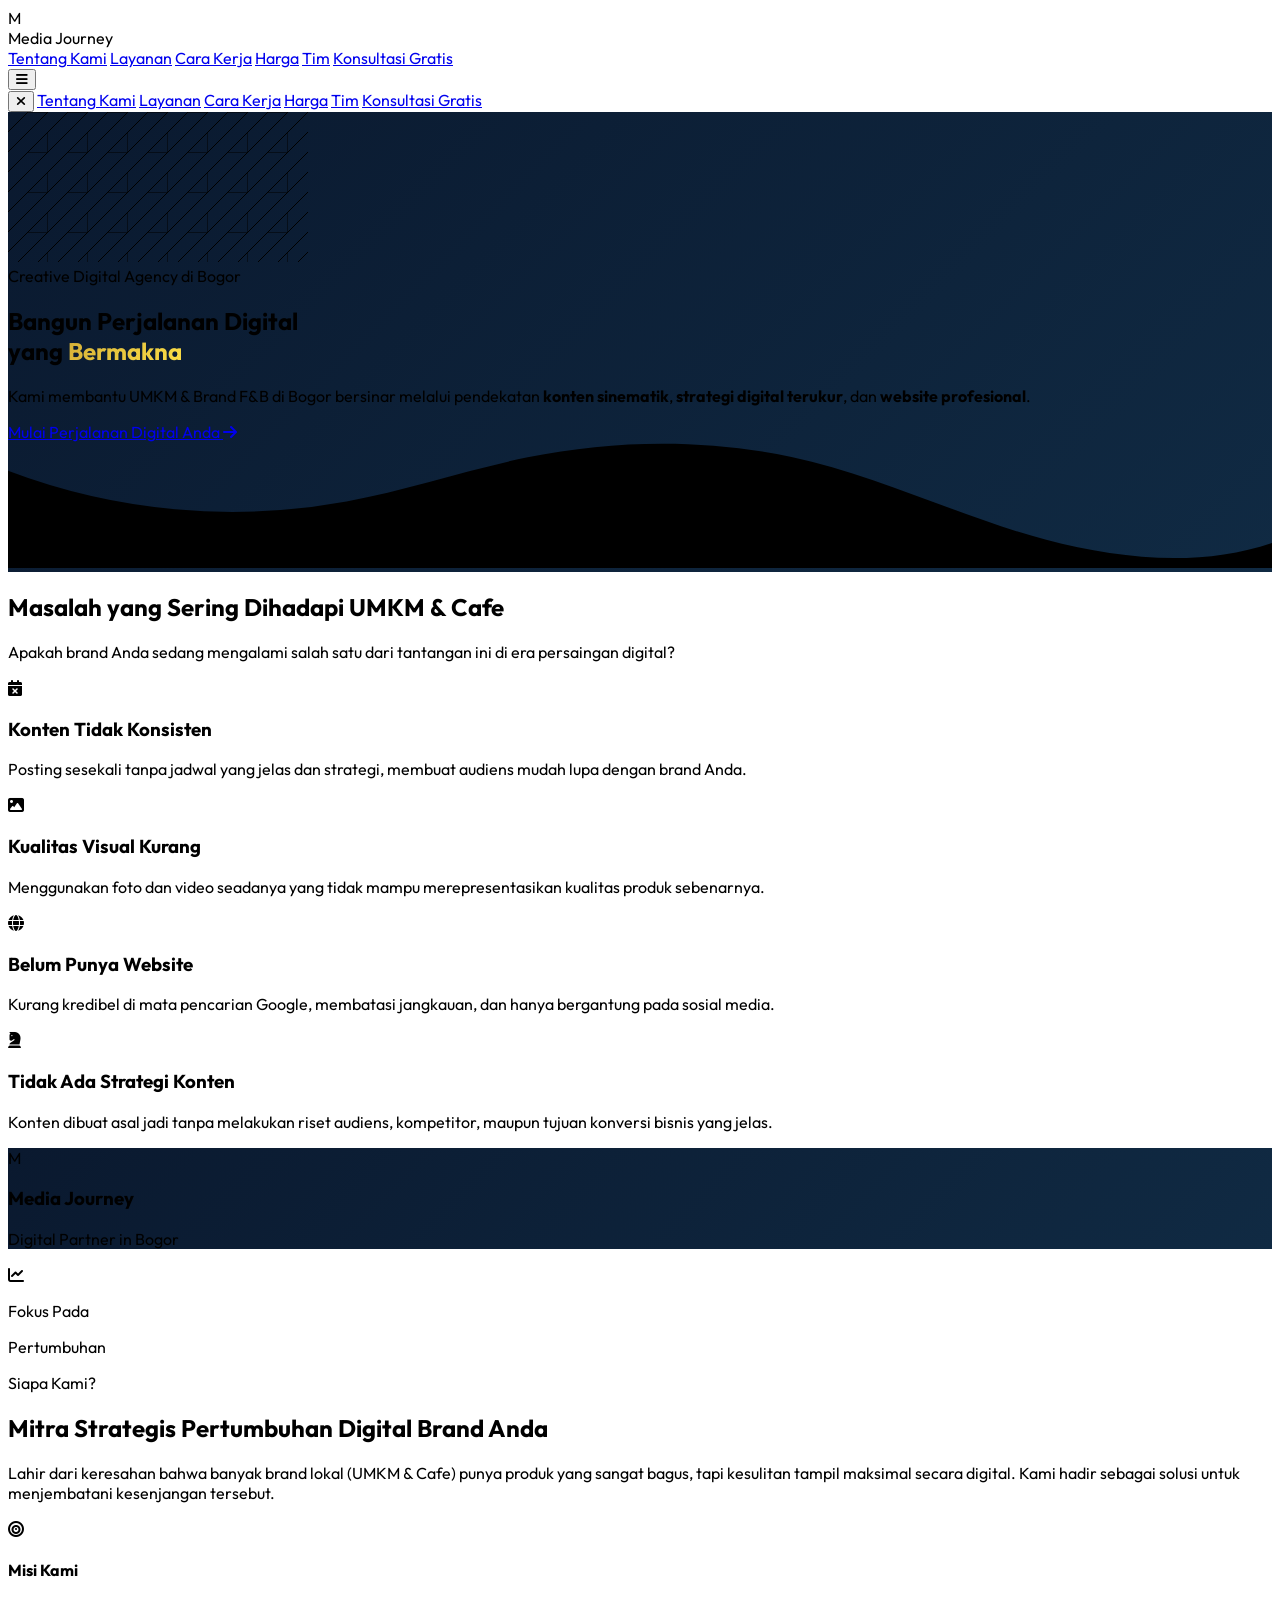
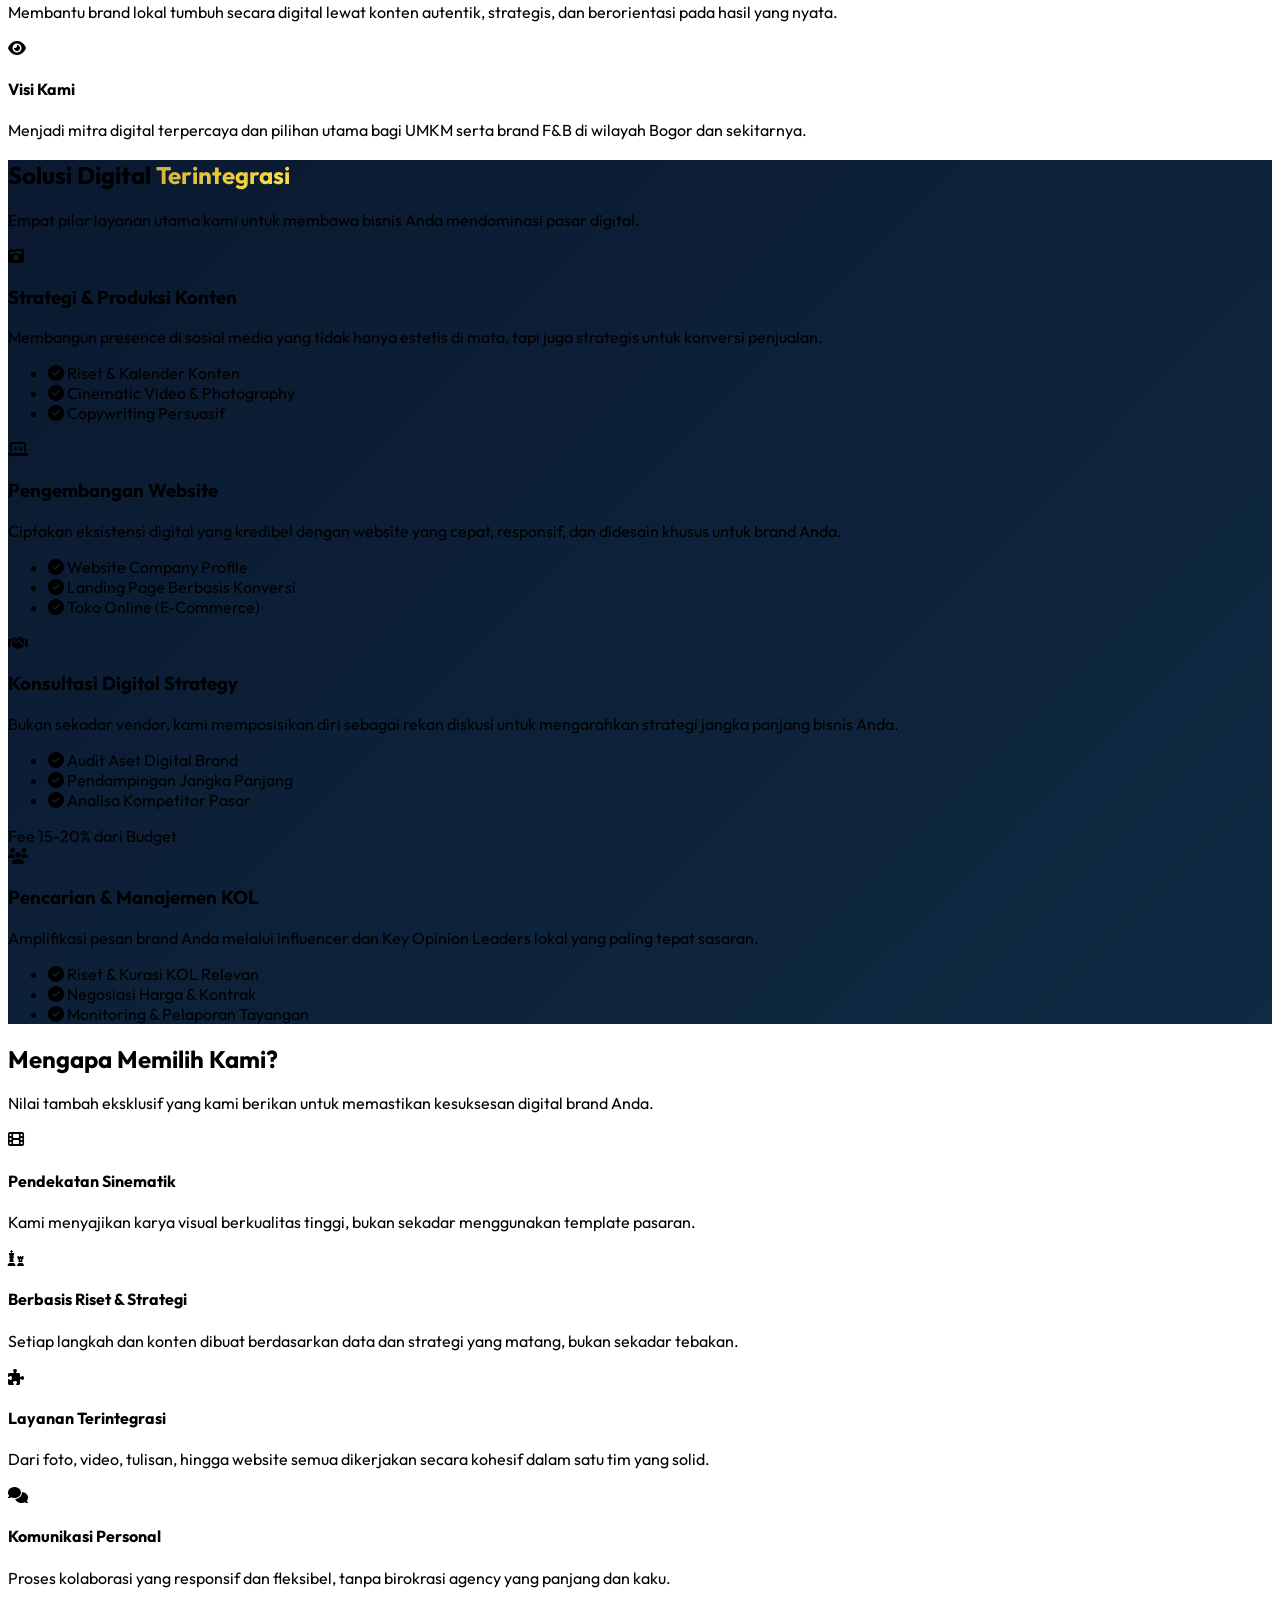
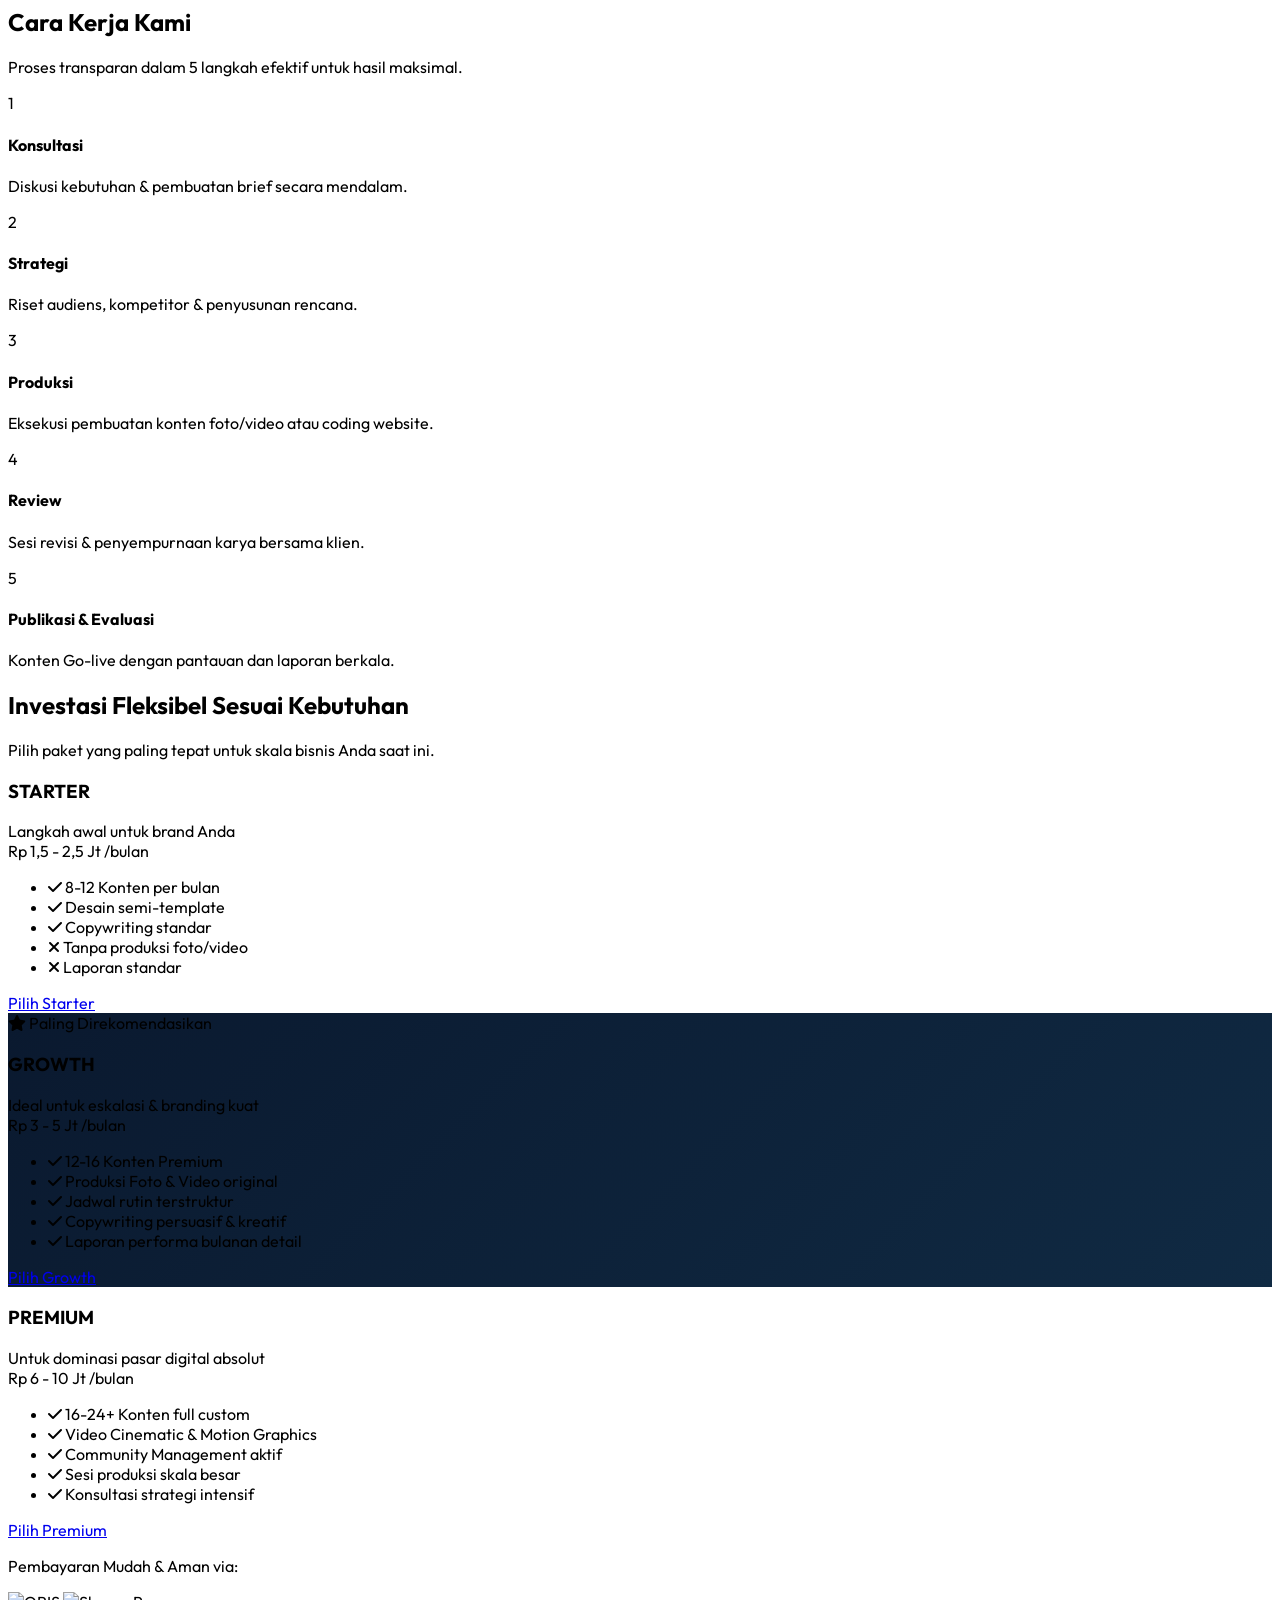
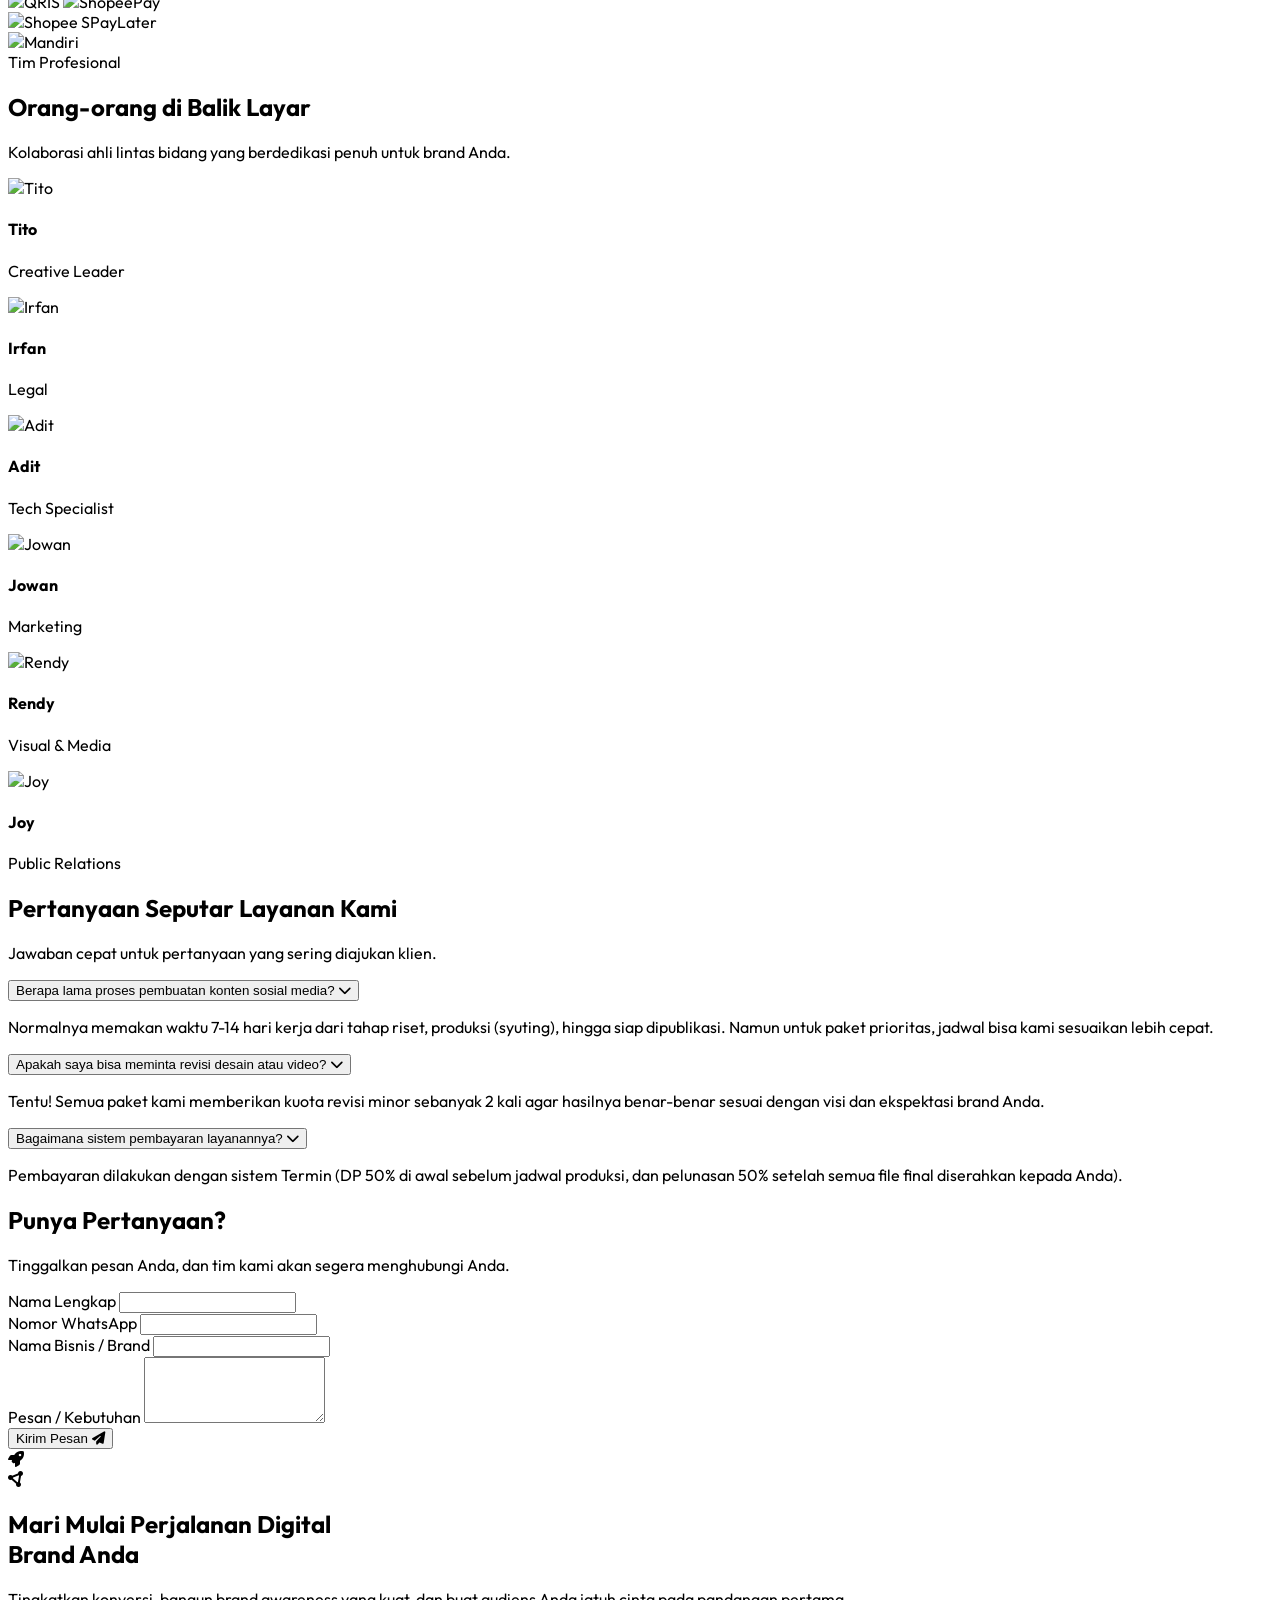
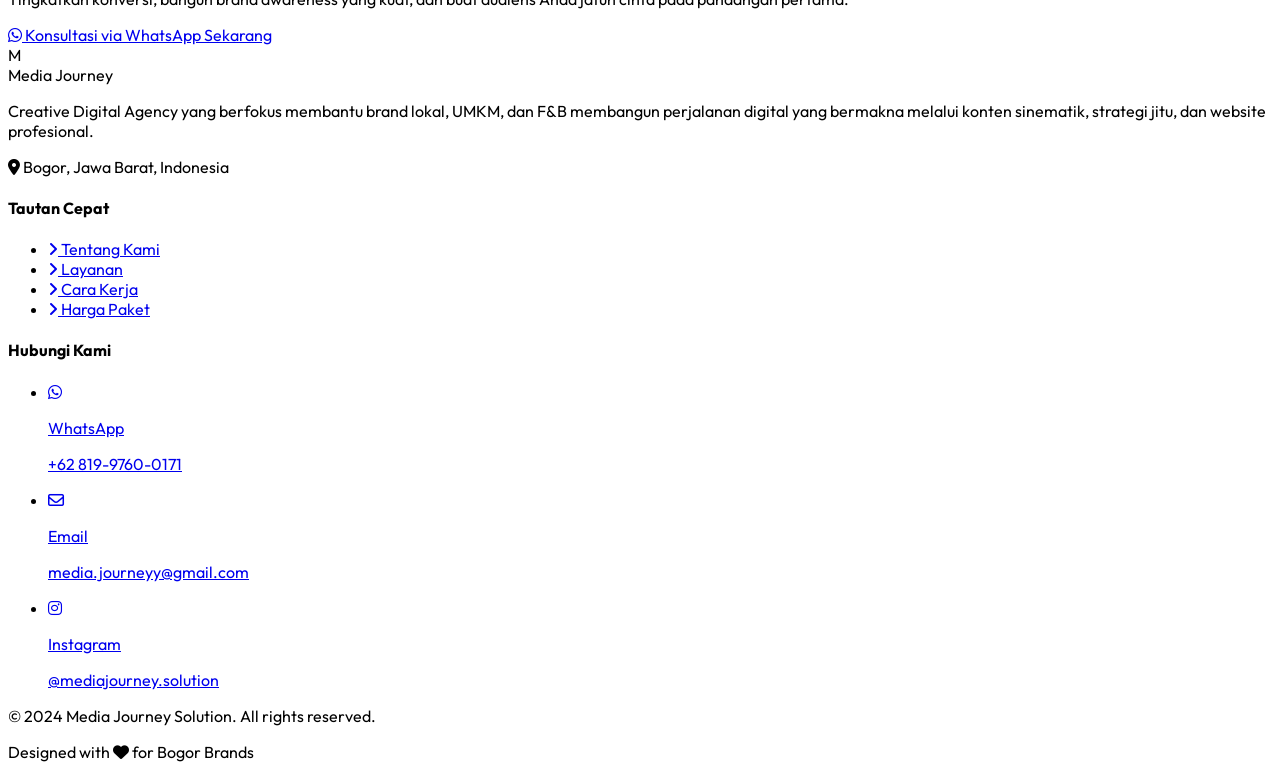
==== media_journey_landing.html @ 60796c57 "Initial commit: Media Journey Landing Page + Backend" ====
<!DOCTYPE html>
<html lang="id" class="scroll-smooth">
<head>
    <meta charset="UTF-8">
    <meta name="viewport" content="width=device-width, initial-scale=1.0">
    <title>Media Journey Solution | Creative Digital Agency Bogor</title>
    <meta name="description" content="Creative Digital Agency - Membantu Brand Membangun Perjalanan Digital yang Bermakna Melalui Konten Sinematik, Strategi, dan Website Profesional.">
    
    <!-- Tailwind CSS (CDN) -->
    <script src="https://cdn.tailwindcss.com"></script>
    
    <!-- Google Fonts -->
    <link href="https://fonts.googleapis.com/css2?family=Outfit:wght@300;400;500;600;700;800&display=swap" rel="stylesheet">
    
    <!-- FontAwesome Icons -->
    <link rel="stylesheet" href="https://cdnjs.cloudflare.com/ajax/libs/font-awesome/6.4.0/css/all.min.css">
    
    <!-- AOS Animation -->
    <link href="https://unpkg.com/aos@2.3.1/dist/aos.css" rel="stylesheet">
    
    <!-- SweetAlert2 -->
    <script src="https://cdn.jsdelivr.net/npm/sweetalert2@11"></script>

    <!-- Tailwind Custom Configuration -->
    <script>
        tailwind.config = {
            theme: {
                extend: {
                    colors: {
                        navy: {
                            50: '#f0f4f8',
                            100: '#d9e2ec',
                            500: '#334e68',
                            800: '#102a43',
                            900: '#0a192f', /* Deep Navy Blue */
                        },
                        gold: {
                            400: '#facc15',
                            500: '#d4af37', /* Primary Gold */
                            600: '#b49126',
                        }
                    },
                    fontFamily: {
                        sans: ['Outfit', 'sans-serif'],
                    }
                }
            }
        }
    </script>

    <!-- Custom CSS Styles -->
    <style>
        body { font-family: 'Outfit', sans-serif; }
        
        .text-gradient {
            background: linear-gradient(135deg, #d4af37, #fde047);
            -webkit-background-clip: text;
            -webkit-text-fill-color: transparent;
        }
        
        .bg-gradient-navy {
            background: linear-gradient(135deg, #0a192f 0%, #102a43 100%);
        }
        
        .card-hover {
            transition: all 0.3s ease;
        }
        .card-hover:hover {
            transform: translateY(-10px);
            box-shadow: 0 20px 25px -5px rgba(0, 0, 0, 0.1), 0 10px 10px -5px rgba(0, 0, 0, 0.04);
        }
    </style>
</head>
<body class="bg-slate-50 text-slate-800 antialiased selection:bg-gold-500 selection:text-navy-900">

    <!-- 1. Navbar -->
    <nav class="fixed w-full z-50 transition-all duration-300 py-2" id="navbar">
        <div class="max-w-7xl mx-auto px-4 sm:px-6 lg:px-8">
            <div class="flex justify-between items-center h-20">
                <!-- Logo -->
                <div class="flex-shrink-0 flex items-center gap-3">
                    <div class="w-10 h-10 bg-gold-500 rounded-lg flex items-center justify-center text-navy-900 font-bold text-xl shadow-lg">M</div>
                    <span class="font-bold text-xl tracking-tight text-white transition-colors duration-300" id="logo-text">Media Journey</span>
                </div>
                
                <!-- Desktop Menu -->
                <div class="hidden lg:flex space-x-8 items-center">
                    <a href="#tentang" class="text-white hover:text-gold-500 transition-colors font-medium text-sm nav-link">Tentang Kami</a>
                    <a href="#layanan" class="text-white hover:text-gold-500 transition-colors font-medium text-sm nav-link">Layanan</a>
                    <a href="#cara-kerja" class="text-white hover:text-gold-500 transition-colors font-medium text-sm nav-link">Cara Kerja</a>
                    <a href="#harga" class="text-white hover:text-gold-500 transition-colors font-medium text-sm nav-link">Harga</a>
                    <a href="#tim" class="text-white hover:text-gold-500 transition-colors font-medium text-sm nav-link">Tim</a>
                    <a href="#kontak" class="bg-gold-500 hover:bg-gold-600 text-navy-900 px-6 py-2.5 rounded-full font-bold transition-all transform hover:scale-105 shadow-lg">Konsultasi Gratis</a>
                </div>

                <!-- Mobile Menu Button -->
                <div class="lg:hidden flex items-center">
                    <button class="text-white hover:text-gold-500 focus:outline-none nav-icon-mobile" id="openMobileBtn">
                        <i class="fa-solid fa-bars text-2xl"></i>
                    </button>
                </div>
            </div>
        </div>
    </nav>

    <!-- Mobile Menu Drawer (Hidden by default) -->
    <div id="mobileMenu" class="fixed inset-0 z-[60] bg-navy-900/95 backdrop-blur-md transform translate-x-full transition-transform duration-300 lg:hidden flex flex-col justify-center items-center space-y-8">
        <button id="closeMobileBtn" class="absolute top-8 right-8 text-white text-4xl focus:outline-none hover:text-gold-500 transition-colors">
            <i class="fa-solid fa-xmark"></i>
        </button>
        <a href="#tentang" class="text-white text-2xl font-bold hover:text-gold-500 transition-colors mobile-link">Tentang Kami</a>
        <a href="#layanan" class="text-white text-2xl font-bold hover:text-gold-500 transition-colors mobile-link">Layanan</a>
        <a href="#cara-kerja" class="text-white text-2xl font-bold hover:text-gold-500 transition-colors mobile-link">Cara Kerja</a>
        <a href="#harga" class="text-white text-2xl font-bold hover:text-gold-500 transition-colors mobile-link">Harga</a>
        <a href="#tim" class="text-white text-2xl font-bold hover:text-gold-500 transition-colors mobile-link">Tim</a>
        <a href="#formulir" class="bg-gold-500 text-navy-900 px-8 py-3 rounded-full font-bold text-xl hover:bg-gold-600 transition-all mobile-link shadow-lg mt-4">Konsultasi Gratis</a>
    </div>

    <!-- 2. Hero Section -->
    <section class="relative pt-32 pb-24 lg:pt-48 lg:pb-40 bg-gradient-navy overflow-hidden">
        <!-- Abstract Pattern Background -->
        <div class="absolute inset-0 opacity-10">
            <svg class="h-full w-full" xmlns="http://www.w3.org/2000/svg">
                <defs>
                    <pattern id="grid-pattern" width="40" height="40" patternUnits="userSpaceOnUse">
                        <path d="M0 40L40 0H20L0 20M40 40V20L20 40" stroke="currentColor" stroke-width="1" fill="none"/>
                    </pattern>
                </defs>
                <rect width="100%" height="100%" fill="url(#grid-pattern)" class="text-white"/>
            </svg>
        </div>

        <div class="max-w-7xl mx-auto px-4 sm:px-6 lg:px-8 relative z-10 text-center">
            <div class="inline-block mb-6 px-5 py-2 rounded-full bg-white/5 border border-white/10 backdrop-blur-sm text-gold-400 font-semibold text-sm tracking-wide">
                Creative Digital Agency di Bogor
            </div>
            
            <h1 class="text-4xl md:text-6xl lg:text-7xl font-extrabold text-white leading-tight mb-6">
                Bangun Perjalanan Digital <br class="hidden md:block"/> yang <span class="text-gradient">Bermakna</span>
            </h1>
            
            <p class="text-lg md:text-xl text-slate-300 mb-10 max-w-3xl mx-auto font-light leading-relaxed">
                Kami membantu UMKM & Brand F&B di Bogor bersinar melalui pendekatan <strong class="text-white font-medium">konten sinematik</strong>, <strong class="text-white font-medium">strategi digital terukur</strong>, dan <strong class="text-white font-medium">website profesional</strong>.
            </p>
            
            <div class="flex flex-col sm:flex-row justify-center gap-4">
                <a href="#kontak" class="bg-gold-500 hover:bg-gold-600 text-navy-900 px-8 py-4 rounded-full font-bold text-lg transition-all transform hover:-translate-y-1 shadow-[0_10px_25px_rgba(212,175,55,0.3)] flex items-center justify-center gap-2">
                    Mulai Perjalanan Digital Anda <i class="fa-solid fa-arrow-right"></i>
                </a>
            </div>
        </div>
        
        <!-- Bottom Curve Decor -->
        <div class="absolute bottom-0 left-0 w-full overflow-hidden leading-none transform translate-y-[1px]">
            <svg class="relative block w-full h-[50px] md:h-[100px]" data-name="Layer 1" xmlns="http://www.w3.org/2000/svg" viewBox="0 0 1200 120" preserveAspectRatio="none">
                <path d="M985.66,92.83C906.67,72,823.78,31,743.84,14.19c-82.26-17.34-168.06-16.33-250.45.39-57.84,11.73-114,31.07-172,41.86A600.21,600.21,0,0,1,0,27.35V120H1200V95.8C1132.19,118.92,1055.71,111.31,985.66,92.83Z" class="fill-white"></path>
            </svg>
        </div>
    </section>

    <!-- 3. Section Masalah (Pain Points) -->
    <section class="py-24 bg-white relative">
        <div class="max-w-7xl mx-auto px-4 sm:px-6 lg:px-8">
            <div class="text-center mb-16">
                <h2 class="text-3xl md:text-4xl font-bold text-navy-900 mb-4">Masalah yang Sering Dihadapi <span class="text-gold-500">UMKM & Cafe</span></h2>
                <p class="text-slate-600 max-w-2xl mx-auto text-lg">Apakah brand Anda sedang mengalami salah satu dari tantangan ini di era persaingan digital?</p>
            </div>
            
            <div class="grid grid-cols-1 md:grid-cols-2 lg:grid-cols-4 gap-8">
                <!-- Card 1 -->
                <div class="bg-slate-50 rounded-3xl p-8 border border-slate-100 card-hover relative overflow-hidden group">
                    <div class="absolute top-0 right-0 w-24 h-24 bg-red-500/5 rounded-bl-full -z-10 group-hover:scale-150 transition-transform duration-500"></div>
                    <div class="w-14 h-14 bg-red-100 text-red-500 rounded-2xl flex items-center justify-center text-2xl mb-6 shadow-sm">
                        <i class="fa-solid fa-calendar-xmark"></i>
                    </div>
                    <h3 class="text-xl font-bold text-navy-900 mb-3">Konten Tidak Konsisten</h3>
                    <p class="text-slate-600 leading-relaxed text-sm">Posting sesekali tanpa jadwal yang jelas dan strategi, membuat audiens mudah lupa dengan brand Anda.</p>
                </div>
                <!-- Card 2 -->
                <div class="bg-slate-50 rounded-3xl p-8 border border-slate-100 card-hover relative overflow-hidden group">
                    <div class="absolute top-0 right-0 w-24 h-24 bg-orange-500/5 rounded-bl-full -z-10 group-hover:scale-150 transition-transform duration-500"></div>
                    <div class="w-14 h-14 bg-orange-100 text-orange-500 rounded-2xl flex items-center justify-center text-2xl mb-6 shadow-sm">
                        <i class="fa-solid fa-image"></i>
                    </div>
                    <h3 class="text-xl font-bold text-navy-900 mb-3">Kualitas Visual Kurang</h3>
                    <p class="text-slate-600 leading-relaxed text-sm">Menggunakan foto dan video seadanya yang tidak mampu merepresentasikan kualitas produk sebenarnya.</p>
                </div>
                <!-- Card 3 -->
                <div class="bg-slate-50 rounded-3xl p-8 border border-slate-100 card-hover relative overflow-hidden group">
                    <div class="absolute top-0 right-0 w-24 h-24 bg-purple-500/5 rounded-bl-full -z-10 group-hover:scale-150 transition-transform duration-500"></div>
                    <div class="w-14 h-14 bg-purple-100 text-purple-500 rounded-2xl flex items-center justify-center text-2xl mb-6 shadow-sm">
                        <i class="fa-solid fa-globe"></i>
                    </div>
                    <h3 class="text-xl font-bold text-navy-900 mb-3">Belum Punya Website</h3>
                    <p class="text-slate-600 leading-relaxed text-sm">Kurang kredibel di mata pencarian Google, membatasi jangkauan, dan hanya bergantung pada sosial media.</p>
                </div>
                <!-- Card 4 -->
                <div class="bg-slate-50 rounded-3xl p-8 border border-slate-100 card-hover relative overflow-hidden group">
                    <div class="absolute top-0 right-0 w-24 h-24 bg-blue-500/5 rounded-bl-full -z-10 group-hover:scale-150 transition-transform duration-500"></div>
                    <div class="w-14 h-14 bg-blue-100 text-blue-500 rounded-2xl flex items-center justify-center text-2xl mb-6 shadow-sm">
                        <i class="fa-solid fa-chess-knight"></i>
                    </div>
                    <h3 class="text-xl font-bold text-navy-900 mb-3">Tidak Ada Strategi Konten</h3>
                    <p class="text-slate-600 leading-relaxed text-sm">Konten dibuat asal jadi tanpa melakukan riset audiens, kompetitor, maupun tujuan konversi bisnis yang jelas.</p>
                </div>
            </div>
        </div>
    </section>

    <!-- 4. Tentang Kami & Visi Misi -->
    <section id="tentang" class="py-24 bg-slate-50">
        <div class="max-w-7xl mx-auto px-4 sm:px-6 lg:px-8">
            <div class="grid lg:grid-cols-2 gap-16 items-center">
                
                <!-- Image/Visual Layout -->
                <div class="relative order-2 lg:order-1">
                    <div class="aspect-[4/5] rounded-[2rem] overflow-hidden shadow-2xl relative z-10 bg-gradient-navy flex items-center justify-center border-4 border-white">
                        <div class="text-center p-8">
                            <div class="w-24 h-24 bg-gold-500 rounded-2xl mx-auto mb-8 flex items-center justify-center text-navy-900 font-bold text-5xl shadow-lg">M</div>
                            <h3 class="text-3xl font-bold text-white mb-2">Media Journey</h3>
                            <p class="text-gold-400 font-medium tracking-widest uppercase text-sm">Digital Partner in Bogor</p>
                        </div>
                    </div>
                    <!-- Decor Elements -->
                    <div class="absolute -top-8 -left-8 w-32 h-32 bg-gold-400 rounded-full opacity-30 blur-2xl"></div>
                    <div class="absolute -bottom-8 -right-8 w-40 h-40 bg-navy-500 rounded-full opacity-20 blur-2xl"></div>
                    <!-- Stats badge -->
                    <div class="absolute top-10 -right-6 bg-white p-4 rounded-2xl shadow-xl z-20 flex items-center gap-4">
                        <div class="w-12 h-12 bg-green-100 text-green-600 rounded-full flex items-center justify-center text-xl">
                            <i class="fa-solid fa-chart-line"></i>
                        </div>
                        <div>
                            <p class="text-xs text-slate-500 font-bold uppercase tracking-wider">Fokus Pada</p>
                            <p class="text-lg font-bold text-navy-900">Pertumbuhan</p>
                        </div>
                    </div>
                </div>
                
                <!-- Text Content -->
                <div class="order-1 lg:order-2">
                    <div class="inline-block mb-4 px-4 py-1.5 rounded-full bg-gold-100 text-gold-600 font-bold text-sm">
                        Siapa Kami?
                    </div>
                    <h2 class="text-3xl md:text-5xl font-extrabold text-navy-900 mb-6 leading-tight">Mitra Strategis Pertumbuhan Digital Brand Anda</h2>
                    <p class="text-slate-600 text-lg leading-relaxed mb-10 border-l-4 border-gold-500 pl-4">
                        Lahir dari keresahan bahwa banyak brand lokal (UMKM & Cafe) punya produk yang sangat bagus, tapi kesulitan tampil maksimal secara digital. Kami hadir sebagai solusi untuk menjembatani kesenjangan tersebut.
                    </p>
                    
                    <div class="space-y-8">
                        <div class="flex gap-5">
                            <div class="flex-shrink-0 w-14 h-14 rounded-2xl bg-navy-900 text-gold-500 flex items-center justify-center text-2xl shadow-md">
                                <i class="fa-solid fa-bullseye"></i>
                            </div>
                            <div>
                                <h4 class="text-xl font-bold text-navy-900 mb-2">Misi Kami</h4>
                                <p class="text-slate-600 leading-relaxed text-sm md:text-base">Membantu brand lokal tumbuh secara digital lewat konten autentik, strategis, dan berorientasi pada hasil yang nyata.</p>
                            </div>
                        </div>
                        
                        <div class="flex gap-5">
                            <div class="flex-shrink-0 w-14 h-14 rounded-2xl bg-gold-500 text-navy-900 flex items-center justify-center text-2xl shadow-md">
                                <i class="fa-solid fa-eye"></i>
                            </div>
                            <div>
                                <h4 class="text-xl font-bold text-navy-900 mb-2">Visi Kami</h4>
                                <p class="text-slate-600 leading-relaxed text-sm md:text-base">Menjadi mitra digital terpercaya dan pilihan utama bagi UMKM serta brand F&B di wilayah Bogor dan sekitarnya.</p>
                            </div>
                        </div>
                    </div>
                </div>

            </div>
        </div>
    </section>

    <!-- 5. Layanan Kami (Solutions) -->
    <section id="layanan" class="py-24 bg-gradient-navy text-white relative">
        <div class="max-w-7xl mx-auto px-4 sm:px-6 lg:px-8 relative z-10">
            <div class="text-center mb-16">
                <h2 class="text-3xl md:text-4xl font-extrabold mb-4">Solusi Digital <span class="text-gradient">Terintegrasi</span></h2>
                <p class="text-slate-300 max-w-2xl mx-auto text-lg">Empat pilar layanan utama kami untuk membawa bisnis Anda mendominasi pasar digital.</p>
            </div>
            
            <div class="grid grid-cols-1 md:grid-cols-2 gap-8">
                <!-- Service 1 -->
                <div class="bg-white/5 border border-white/10 rounded-3xl p-8 lg:p-10 backdrop-blur-sm card-hover group">
                    <div class="w-16 h-16 bg-gradient-to-br from-gold-400 to-gold-600 rounded-2xl flex items-center justify-center text-navy-900 text-3xl mb-6 transform group-hover:-rotate-6 transition-transform shadow-lg">
                        <i class="fa-solid fa-camera-retro"></i>
                    </div>
                    <h3 class="text-2xl font-bold mb-4">Strategi & Produksi Konten</h3>
                    <p class="text-slate-300 leading-relaxed mb-6 text-sm">Membangun presence di sosial media yang tidak hanya estetis di mata, tapi juga strategis untuk konversi penjualan.</p>
                    <ul class="space-y-3 text-slate-400 text-sm">
                        <li class="flex items-center gap-3"><i class="fa-solid fa-circle-check text-gold-500"></i> Riset & Kalender Konten</li>
                        <li class="flex items-center gap-3"><i class="fa-solid fa-circle-check text-gold-500"></i> Cinematic Video & Photography</li>
                        <li class="flex items-center gap-3"><i class="fa-solid fa-circle-check text-gold-500"></i> Copywriting Persuasif</li>
                    </ul>
                </div>

                <!-- Service 2 -->
                <div class="bg-white/5 border border-white/10 rounded-3xl p-8 lg:p-10 backdrop-blur-sm card-hover group">
                    <div class="w-16 h-16 bg-gradient-to-br from-gold-400 to-gold-600 rounded-2xl flex items-center justify-center text-navy-900 text-3xl mb-6 transform group-hover:rotate-6 transition-transform shadow-lg">
                        <i class="fa-solid fa-laptop-code"></i>
                    </div>
                    <h3 class="text-2xl font-bold mb-4">Pengembangan Website</h3>
                    <p class="text-slate-300 leading-relaxed mb-6 text-sm">Ciptakan eksistensi digital yang kredibel dengan website yang cepat, responsif, dan didesain khusus untuk brand Anda.</p>
                    <ul class="space-y-3 text-slate-400 text-sm">
                        <li class="flex items-center gap-3"><i class="fa-solid fa-circle-check text-gold-500"></i> Website Company Profile</li>
                        <li class="flex items-center gap-3"><i class="fa-solid fa-circle-check text-gold-500"></i> Landing Page Berbasis Konversi</li>
                        <li class="flex items-center gap-3"><i class="fa-solid fa-circle-check text-gold-500"></i> Toko Online (E-Commerce)</li>
                    </ul>
                </div>

                <!-- Service 3 -->
                <div class="bg-white/5 border border-white/10 rounded-3xl p-8 lg:p-10 backdrop-blur-sm card-hover group">
                    <div class="w-16 h-16 bg-gradient-to-br from-gold-400 to-gold-600 rounded-2xl flex items-center justify-center text-navy-900 text-3xl mb-6 transform group-hover:-rotate-6 transition-transform shadow-lg">
                        <i class="fa-solid fa-handshake"></i>
                    </div>
                    <h3 class="text-2xl font-bold mb-4">Konsultasi Digital Strategy</h3>
                    <p class="text-slate-300 leading-relaxed mb-6 text-sm">Bukan sekadar vendor, kami memposisikan diri sebagai rekan diskusi untuk mengarahkan strategi jangka panjang bisnis Anda.</p>
                    <ul class="space-y-3 text-slate-400 text-sm">
                        <li class="flex items-center gap-3"><i class="fa-solid fa-circle-check text-gold-500"></i> Audit Aset Digital Brand</li>
                        <li class="flex items-center gap-3"><i class="fa-solid fa-circle-check text-gold-500"></i> Pendampingan Jangka Panjang</li>
                        <li class="flex items-center gap-3"><i class="fa-solid fa-circle-check text-gold-500"></i> Analisa Kompetitor Pasar</li>
                    </ul>
                </div>

                <!-- Service 4 -->
                <div class="bg-white/5 border border-white/10 rounded-3xl p-8 lg:p-10 backdrop-blur-sm card-hover group relative overflow-hidden">
                    <div class="absolute top-6 right-6 bg-gold-500 text-navy-900 text-xs font-extrabold px-3 py-1.5 rounded-full shadow-lg">
                        Fee 15-20% dari Budget
                    </div>
                    <div class="w-16 h-16 bg-gradient-to-br from-gold-400 to-gold-600 rounded-2xl flex items-center justify-center text-navy-900 text-3xl mb-6 transform group-hover:rotate-6 transition-transform shadow-lg">
                        <i class="fa-solid fa-users"></i>
                    </div>
                    <h3 class="text-2xl font-bold mb-4">Pencarian & Manajemen KOL</h3>
                    <p class="text-slate-300 leading-relaxed mb-6 text-sm">Amplifikasi pesan brand Anda melalui influencer dan Key Opinion Leaders lokal yang paling tepat sasaran.</p>
                    <ul class="space-y-3 text-slate-400 text-sm">
                        <li class="flex items-center gap-3"><i class="fa-solid fa-circle-check text-gold-500"></i> Riset & Kurasi KOL Relevan</li>
                        <li class="flex items-center gap-3"><i class="fa-solid fa-circle-check text-gold-500"></i> Negosiasi Harga & Kontrak</li>
                        <li class="flex items-center gap-3"><i class="fa-solid fa-circle-check text-gold-500"></i> Monitoring & Pelaporan Tayangan</li>
                    </ul>
                </div>
            </div>
        </div>
    </section>

    <!-- 6. Mengapa Memilih Kami -->
    <section class="py-24 bg-white relative overflow-hidden border-b border-slate-100">
        <div class="max-w-7xl mx-auto px-4 sm:px-6 lg:px-8">
            <div class="text-center mb-16">
                <h2 class="text-3xl md:text-4xl font-extrabold text-navy-900 mb-4">Mengapa Memilih Kami?</h2>
                <p class="text-slate-600 max-w-2xl mx-auto text-lg">Nilai tambah eksklusif yang kami berikan untuk memastikan kesuksesan digital brand Anda.</p>
            </div>
            
            <div class="grid grid-cols-1 md:grid-cols-2 lg:grid-cols-4 gap-8">
                <!-- Point 1 -->
                <div class="text-center p-6 group">
                    <div class="w-24 h-24 mx-auto bg-slate-50 text-navy-900 rounded-full flex items-center justify-center text-4xl mb-6 shadow-sm border border-slate-100 group-hover:bg-navy-900 group-hover:text-gold-500 transition-all duration-300">
                        <i class="fa-solid fa-film"></i>
                    </div>
                    <h4 class="text-xl font-bold text-navy-900 mb-3">Pendekatan Sinematik</h4>
                    <p class="text-slate-600 text-sm leading-relaxed">Kami menyajikan karya visual berkualitas tinggi, bukan sekadar menggunakan template pasaran.</p>
                </div>
                <!-- Point 2 -->
                <div class="text-center p-6 group">
                    <div class="w-24 h-24 mx-auto bg-slate-50 text-navy-900 rounded-full flex items-center justify-center text-4xl mb-6 shadow-sm border border-slate-100 group-hover:bg-navy-900 group-hover:text-gold-500 transition-all duration-300">
                        <i class="fa-solid fa-chess"></i>
                    </div>
                    <h4 class="text-xl font-bold text-navy-900 mb-3">Berbasis Riset & Strategi</h4>
                    <p class="text-slate-600 text-sm leading-relaxed">Setiap langkah dan konten dibuat berdasarkan data dan strategi yang matang, bukan sekadar tebakan.</p>
                </div>
                <!-- Point 3 -->
                <div class="text-center p-6 group">
                    <div class="w-24 h-24 mx-auto bg-slate-50 text-navy-900 rounded-full flex items-center justify-center text-4xl mb-6 shadow-sm border border-slate-100 group-hover:bg-navy-900 group-hover:text-gold-500 transition-all duration-300">
                        <i class="fa-solid fa-puzzle-piece"></i>
                    </div>
                    <h4 class="text-xl font-bold text-navy-900 mb-3">Layanan Terintegrasi</h4>
                    <p class="text-slate-600 text-sm leading-relaxed">Dari foto, video, tulisan, hingga website semua dikerjakan secara kohesif dalam satu tim yang solid.</p>
                </div>
                <!-- Point 4 -->
                <div class="text-center p-6 group">
                    <div class="w-24 h-24 mx-auto bg-slate-50 text-navy-900 rounded-full flex items-center justify-center text-4xl mb-6 shadow-sm border border-slate-100 group-hover:bg-navy-900 group-hover:text-gold-500 transition-all duration-300">
                        <i class="fa-solid fa-comments"></i>
                    </div>
                    <h4 class="text-xl font-bold text-navy-900 mb-3">Komunikasi Personal</h4>
                    <p class="text-slate-600 text-sm leading-relaxed">Proses kolaborasi yang responsif dan fleksibel, tanpa birokrasi agency yang panjang dan kaku.</p>
                </div>
            </div>
        </div>
    </section>

    <!-- 7. Cara Kerja (Workflow) -->
    <section id="cara-kerja" class="py-24 bg-slate-50">
        <div class="max-w-7xl mx-auto px-4 sm:px-6 lg:px-8">
            <div class="text-center mb-20">
                <h2 class="text-3xl md:text-4xl font-extrabold text-navy-900 mb-4">Cara Kerja Kami</h2>
                <p class="text-slate-600 max-w-2xl mx-auto text-lg">Proses transparan dalam 5 langkah efektif untuk hasil maksimal.</p>
            </div>

            <div class="relative">
                <!-- Line connecting the dots -->
                <div class="hidden lg:block absolute top-10 left-10 right-10 h-1 bg-gradient-to-r from-slate-200 via-gold-400 to-slate-200 z-0"></div>
                
                <div class="grid grid-cols-1 md:grid-cols-2 lg:grid-cols-5 gap-10 relative z-10">
                    <!-- Step 1 -->
                    <div class="text-center group relative">
                        <div class="w-20 h-20 mx-auto bg-white border-4 border-slate-200 group-hover:border-gold-500 rounded-full flex items-center justify-center text-2xl font-black text-navy-900 mb-6 transition-all duration-300 shadow-md group-hover:shadow-xl group-hover:scale-110">1</div>
                        <h4 class="text-xl font-bold text-navy-900 mb-3">Konsultasi</h4>
                        <p class="text-slate-500 text-sm leading-relaxed">Diskusi kebutuhan & pembuatan brief secara mendalam.</p>
                    </div>
                    <!-- Step 2 -->
                    <div class="text-center group relative">
                        <div class="w-20 h-20 mx-auto bg-white border-4 border-slate-200 group-hover:border-gold-500 rounded-full flex items-center justify-center text-2xl font-black text-navy-900 mb-6 transition-all duration-300 shadow-md group-hover:shadow-xl group-hover:scale-110">2</div>
                        <h4 class="text-xl font-bold text-navy-900 mb-3">Strategi</h4>
                        <p class="text-slate-500 text-sm leading-relaxed">Riset audiens, kompetitor & penyusunan rencana.</p>
                    </div>
                    <!-- Step 3 -->
                    <div class="text-center group relative">
                        <div class="w-20 h-20 mx-auto bg-white border-4 border-slate-200 group-hover:border-gold-500 rounded-full flex items-center justify-center text-2xl font-black text-navy-900 mb-6 transition-all duration-300 shadow-md group-hover:shadow-xl group-hover:scale-110">3</div>
                        <h4 class="text-xl font-bold text-navy-900 mb-3">Produksi</h4>
                        <p class="text-slate-500 text-sm leading-relaxed">Eksekusi pembuatan konten foto/video atau coding website.</p>
                    </div>
                    <!-- Step 4 -->
                    <div class="text-center group relative">
                        <div class="w-20 h-20 mx-auto bg-white border-4 border-slate-200 group-hover:border-gold-500 rounded-full flex items-center justify-center text-2xl font-black text-navy-900 mb-6 transition-all duration-300 shadow-md group-hover:shadow-xl group-hover:scale-110">4</div>
                        <h4 class="text-xl font-bold text-navy-900 mb-3">Review</h4>
                        <p class="text-slate-500 text-sm leading-relaxed">Sesi revisi & penyempurnaan karya bersama klien.</p>
                    </div>
                    <!-- Step 5 -->
                    <div class="text-center group relative">
                        <div class="w-20 h-20 mx-auto bg-white border-4 border-slate-200 group-hover:border-gold-500 rounded-full flex items-center justify-center text-2xl font-black text-navy-900 mb-6 transition-all duration-300 shadow-md group-hover:shadow-xl group-hover:scale-110">5</div>
                        <h4 class="text-xl font-bold text-navy-900 mb-3">Publikasi & Evaluasi</h4>
                        <p class="text-slate-500 text-sm leading-relaxed">Konten Go-live dengan pantauan dan laporan berkala.</p>
                    </div>
                </div>
            </div>
        </div>
    </section>

    <!-- 8. Harga & Paket -->
    <section id="harga" class="py-24 bg-white relative">
        <!-- Abstract background shape -->
        <div class="absolute top-0 right-0 w-1/3 h-1/2 bg-slate-50 rounded-bl-[100px] -z-10"></div>
        
        <div class="max-w-7xl mx-auto px-4 sm:px-6 lg:px-8">
            <div class="text-center mb-16">
                <h2 class="text-3xl md:text-4xl font-extrabold text-navy-900 mb-4">Investasi Fleksibel Sesuai Kebutuhan</h2>
                <p class="text-slate-600 max-w-2xl mx-auto text-lg">Pilih paket yang paling tepat untuk skala bisnis Anda saat ini.</p>
            </div>

            <div class="grid grid-cols-1 lg:grid-cols-3 gap-8 max-w-6xl mx-auto items-center">
                
                <!-- Starter Package -->
                <div class="bg-white rounded-[2rem] p-8 lg:p-10 border border-slate-200 card-hover shadow-lg relative z-10">
                    <h3 class="text-2xl font-extrabold text-navy-900 mb-2">STARTER</h3>
                    <div class="text-sm text-slate-500 mb-6 font-medium">Langkah awal untuk brand Anda</div>
                    <div class="mb-8">
                        <span class="text-3xl lg:text-4xl font-black text-navy-900">Rp 1,5 - 2,5 Jt</span>
                        <span class="text-slate-500 text-sm">/bulan</span>
                    </div>
                    <div class="w-full h-px bg-slate-100 mb-8"></div>
                    <ul class="space-y-4 mb-10">
                        <li class="flex items-start gap-3 text-slate-600 font-medium"><i class="fa-solid fa-check text-green-500 mt-1"></i> 8-12 Konten per bulan</li>
                        <li class="flex items-start gap-3 text-slate-600 font-medium"><i class="fa-solid fa-check text-green-500 mt-1"></i> Desain semi-template</li>
                        <li class="flex items-start gap-3 text-slate-600 font-medium"><i class="fa-solid fa-check text-green-500 mt-1"></i> Copywriting standar</li>
                        <li class="flex items-start gap-3 text-slate-400 opacity-60"><i class="fa-solid fa-xmark mt-1"></i> Tanpa produksi foto/video</li>
                        <li class="flex items-start gap-3 text-slate-400 opacity-60"><i class="fa-solid fa-xmark mt-1"></i> Laporan standar</li>
                    </ul>
                    <a href="#kontak" class="block w-full py-4 px-4 bg-white border-2 border-navy-900 text-navy-900 text-center font-bold rounded-xl hover:bg-navy-900 hover:text-white transition-all duration-300">Pilih Starter</a>
                </div>

                <!-- Growth Package (Highlighted) -->
                <div class="bg-gradient-navy rounded-[2.5rem] p-8 lg:p-12 border border-gold-500 shadow-2xl relative transform lg:-translate-y-6 z-20">
                    <div class="absolute top-0 left-1/2 transform -translate-x-1/2 -translate-y-1/2 bg-gradient-to-r from-gold-400 to-gold-600 text-navy-900 font-extrabold px-6 py-1.5 rounded-full text-sm shadow-lg whitespace-nowrap">
                        <i class="fa-solid fa-star mr-1"></i> Paling Direkomendasikan
                    </div>
                    <h3 class="text-2xl font-extrabold text-white mb-2">GROWTH</h3>
                    <div class="text-sm text-slate-300 mb-6 font-medium">Ideal untuk eskalasi & branding kuat</div>
                    <div class="mb-8">
                        <span class="text-3xl lg:text-4xl font-black text-gold-400">Rp 3 - 5 Jt</span>
                        <span class="text-slate-400 text-sm">/bulan</span>
                    </div>
                    <div class="w-full h-px bg-white/10 mb-8"></div>
                    <ul class="space-y-4 mb-10">
                        <li class="flex items-start gap-3 text-white font-medium"><i class="fa-solid fa-check text-gold-500 mt-1"></i> 12-16 Konten Premium</li>
                        <li class="flex items-start gap-3 text-white font-medium"><i class="fa-solid fa-check text-gold-500 mt-1"></i> Produksi Foto & Video original</li>
                        <li class="flex items-start gap-3 text-white font-medium"><i class="fa-solid fa-check text-gold-500 mt-1"></i> Jadwal rutin terstruktur</li>
                        <li class="flex items-start gap-3 text-white font-medium"><i class="fa-solid fa-check text-gold-500 mt-1"></i> Copywriting persuasif & kreatif</li>
                        <li class="flex items-start gap-3 text-white font-medium"><i class="fa-solid fa-check text-gold-500 mt-1"></i> Laporan performa bulanan detail</li>
                    </ul>
                    <a href="#kontak" class="block w-full py-4 px-4 bg-gold-500 text-navy-900 text-center font-bold rounded-xl hover:bg-gold-600 transition-all duration-300 shadow-lg transform hover:scale-105">Pilih Growth</a>
                </div>

                <!-- Premium Package -->
                <div class="bg-white rounded-[2rem] p-8 lg:p-10 border border-slate-200 card-hover shadow-lg relative z-10">
                    <h3 class="text-2xl font-extrabold text-navy-900 mb-2">PREMIUM</h3>
                    <div class="text-sm text-slate-500 mb-6 font-medium">Untuk dominasi pasar digital absolut</div>
                    <div class="mb-8">
                        <span class="text-3xl lg:text-4xl font-black text-navy-900">Rp 6 - 10 Jt</span>
                        <span class="text-slate-500 text-sm">/bulan</span>
                    </div>
                    <div class="w-full h-px bg-slate-100 mb-8"></div>
                    <ul class="space-y-4 mb-10">
                        <li class="flex items-start gap-3 text-slate-600 font-medium"><i class="fa-solid fa-check text-green-500 mt-1"></i> 16-24+ Konten full custom</li>
                        <li class="flex items-start gap-3 text-slate-600 font-medium"><i class="fa-solid fa-check text-green-500 mt-1"></i> Video Cinematic & Motion Graphics</li>
                        <li class="flex items-start gap-3 text-slate-600 font-medium"><i class="fa-solid fa-check text-green-500 mt-1"></i> Community Management aktif</li>
                        <li class="flex items-start gap-3 text-slate-600 font-medium"><i class="fa-solid fa-check text-green-500 mt-1"></i> Sesi produksi skala besar</li>
                        <li class="flex items-start gap-3 text-slate-600 font-medium"><i class="fa-solid fa-check text-green-500 mt-1"></i> Konsultasi strategi intensif</li>
                    </ul>
                    <a href="#kontak" class="block w-full py-4 px-4 bg-white border-2 border-navy-900 text-navy-900 text-center font-bold rounded-xl hover:bg-navy-900 hover:text-white transition-all duration-300">Pilih Premium</a>
                </div>
            </div>

            <!-- Metode Pembayaran Supported -->
            <div class="mt-20 pt-12 border-t border-slate-200 text-center" data-aos="fade-up">
                <p class="text-sm font-bold text-slate-400 uppercase tracking-widest mb-8">Pembayaran Mudah & Aman via:</p>
                <div class="flex flex-wrap justify-center items-center gap-8 md:gap-14 opacity-80 hover:opacity-100 grayscale hover:grayscale-0 transition-all duration-500 bg-white py-6 px-8 rounded-3xl shadow-sm border border-slate-100 inline-flex">
                    <!-- QRIS -->
                    <img src="https://upload.wikimedia.org/wikipedia/commons/a/a2/Logo_QRIS.svg" alt="QRIS" class="h-7 md:h-9 object-contain" title="Bayar Praktis dengan QRIS">
                    <!-- ShopeePay -->
                    <img src="https://upload.wikimedia.org/wikipedia/commons/f/fe/Shopee_Pay_logo.svg" alt="ShopeePay" class="h-9 md:h-12 object-contain" title="ShopeePay">
                    <!-- SPayLater -->
                    <div class="flex items-center gap-2" title="Bisa Dicicil dengan SPayLater">
                        <img src="https://upload.wikimedia.org/wikipedia/commons/f/fe/Shopee_Pay_logo.svg" alt="Shopee" class="h-9 md:h-12 object-contain filter hue-rotate-180"> 
                        <span class="font-black text-[#ee4d2d] italic text-lg md:text-xl -ml-2">SPayLater</span>
                    </div>
                    <!-- Mandiri -->
                    <img src="https://upload.wikimedia.org/wikipedia/commons/a/a9/Bank_Mandiri_logo_2016.svg" alt="Mandiri" class="h-7 md:h-9 object-contain" title="Transfer Bank Mandiri">
                </div>
            </div>
        </div>
    </section>

    <!-- 9. Tim Kami (Slider/Grid) -->
    <section id="tim" class="py-24 bg-slate-50 border-t border-slate-100">
        <div class="max-w-7xl mx-auto px-4 sm:px-6 lg:px-8">
            <div class="text-center mb-16">
                <div class="inline-block mb-4 px-4 py-1.5 rounded-full bg-navy-100 text-navy-800 font-bold text-sm">
                    Tim Profesional
                </div>
                <h2 class="text-3xl md:text-4xl font-extrabold text-navy-900 mb-4">Orang-orang di Balik Layar</h2>
                <p class="text-slate-600 max-w-2xl mx-auto text-lg">Kolaborasi ahli lintas bidang yang berdedikasi penuh untuk brand Anda.</p>
            </div>
            
            <div class="grid grid-cols-2 md:grid-cols-3 lg:grid-cols-6 gap-6 text-center">
                <!-- Member 1 -->
                <div class="bg-white p-6 rounded-3xl shadow-sm hover:shadow-xl transition-all duration-300 border border-slate-50 group hover:-translate-y-2">
                    <div class="w-20 h-20 mx-auto bg-slate-200 rounded-2xl mb-4 overflow-hidden transform group-hover:rotate-3 transition-transform">
                        <img src="https://ui-avatars.com/api/?name=Tito&background=102a43&color=d4af37&size=150&bold=true" alt="Tito" class="w-full h-full object-cover">
                    </div>
                    <h4 class="font-extrabold text-navy-900">Tito</h4>
                    <p class="text-xs text-gold-600 font-semibold uppercase mt-1">Creative Leader</p>
                </div>
                <!-- Member 2 -->
                <div class="bg-white p-6 rounded-3xl shadow-sm hover:shadow-xl transition-all duration-300 border border-slate-50 group hover:-translate-y-2">
                    <div class="w-20 h-20 mx-auto bg-slate-200 rounded-2xl mb-4 overflow-hidden transform group-hover:-rotate-3 transition-transform">
                        <img src="https://ui-avatars.com/api/?name=Irfan&background=102a43&color=d4af37&size=150&bold=true" alt="Irfan" class="w-full h-full object-cover">
                    </div>
                    <h4 class="font-extrabold text-navy-900">Irfan</h4>
                    <p class="text-xs text-gold-600 font-semibold uppercase mt-1">Legal</p>
                </div>
                <!-- Member 3 -->
                <div class="bg-white p-6 rounded-3xl shadow-sm hover:shadow-xl transition-all duration-300 border border-slate-50 group hover:-translate-y-2">
                    <div class="w-20 h-20 mx-auto bg-slate-200 rounded-2xl mb-4 overflow-hidden transform group-hover:rotate-3 transition-transform">
                        <img src="https://ui-avatars.com/api/?name=Adit&background=102a43&color=d4af37&size=150&bold=true" alt="Adit" class="w-full h-full object-cover">
                    </div>
                    <h4 class="font-extrabold text-navy-900">Adit</h4>
                    <p class="text-xs text-gold-600 font-semibold uppercase mt-1">Tech Specialist</p>
                </div>
                <!-- Member 4 -->
                <div class="bg-white p-6 rounded-3xl shadow-sm hover:shadow-xl transition-all duration-300 border border-slate-50 group hover:-translate-y-2">
                    <div class="w-20 h-20 mx-auto bg-slate-200 rounded-2xl mb-4 overflow-hidden transform group-hover:-rotate-3 transition-transform">
                        <img src="https://ui-avatars.com/api/?name=Jowan&background=102a43&color=d4af37&size=150&bold=true" alt="Jowan" class="w-full h-full object-cover">
                    </div>
                    <h4 class="font-extrabold text-navy-900">Jowan</h4>
                    <p class="text-xs text-gold-600 font-semibold uppercase mt-1">Marketing</p>
                </div>
                <!-- Member 5 -->
                <div class="bg-white p-6 rounded-3xl shadow-sm hover:shadow-xl transition-all duration-300 border border-slate-50 group hover:-translate-y-2">
                    <div class="w-20 h-20 mx-auto bg-slate-200 rounded-2xl mb-4 overflow-hidden transform group-hover:rotate-3 transition-transform">
                        <img src="https://ui-avatars.com/api/?name=Rendy&background=102a43&color=d4af37&size=150&bold=true" alt="Rendy" class="w-full h-full object-cover">
                    </div>
                    <h4 class="font-extrabold text-navy-900">Rendy</h4>
                    <p class="text-xs text-gold-600 font-semibold uppercase mt-1">Visual & Media</p>
                </div>
                <!-- Member 6 -->
                <div class="bg-white p-6 rounded-3xl shadow-sm hover:shadow-xl transition-all duration-300 border border-slate-50 group hover:-translate-y-2">
                    <div class="w-20 h-20 mx-auto bg-slate-200 rounded-2xl mb-4 overflow-hidden transform group-hover:-rotate-3 transition-transform">
                        <img src="https://ui-avatars.com/api/?name=Joy&background=102a43&color=d4af37&size=150&bold=true" alt="Joy" class="w-full h-full object-cover">
                    </div>
                    <h4 class="font-extrabold text-navy-900">Joy</h4>
                    <p class="text-xs text-gold-600 font-semibold uppercase mt-1">Public Relations</p>
                </div>
            </div>
        </div>
    </section>

    <!-- 10. FAQ Interaktif -->
    <section class="py-24 bg-white relative">
        <div class="max-w-4xl mx-auto px-4 sm:px-6 lg:px-8">
            <div class="text-center mb-16">
                <h2 class="text-3xl md:text-4xl font-extrabold text-navy-900 mb-4">Pertanyaan Seputar Layanan Kami</h2>
                <p class="text-slate-600 text-lg">Jawaban cepat untuk pertanyaan yang sering diajukan klien.</p>
            </div>
            
            <div class="space-y-4">
                <!-- FAQ Item 1 -->
                <div class="border border-slate-200 rounded-2xl overflow-hidden bg-slate-50 transition-all duration-300">
                    <button type="button" class="faq-btn w-full px-6 py-5 text-left font-bold text-navy-900 flex justify-between items-center focus:outline-none">
                        <span>Berapa lama proses pembuatan konten sosial media?</span>
                        <i class="fa-solid fa-chevron-down text-gold-500 transition-transform duration-300"></i>
                    </button>
                    <div class="faq-content max-h-0 overflow-hidden transition-all duration-300 px-6">
                        <p class="pb-5 text-slate-600 text-sm leading-relaxed">Normalnya memakan waktu 7-14 hari kerja dari tahap riset, produksi (syuting), hingga siap dipublikasi. Namun untuk paket prioritas, jadwal bisa kami sesuaikan lebih cepat.</p>
                    </div>
                </div>
                <!-- FAQ Item 2 -->
                <div class="border border-slate-200 rounded-2xl overflow-hidden bg-slate-50 transition-all duration-300">
                    <button type="button" class="faq-btn w-full px-6 py-5 text-left font-bold text-navy-900 flex justify-between items-center focus:outline-none">
                        <span>Apakah saya bisa meminta revisi desain atau video?</span>
                        <i class="fa-solid fa-chevron-down text-gold-500 transition-transform duration-300"></i>
                    </button>
                    <div class="faq-content max-h-0 overflow-hidden transition-all duration-300 px-6">
                        <p class="pb-5 text-slate-600 text-sm leading-relaxed">Tentu! Semua paket kami memberikan kuota revisi minor sebanyak 2 kali agar hasilnya benar-benar sesuai dengan visi dan ekspektasi brand Anda.</p>
                    </div>
                </div>
                <!-- FAQ Item 3 -->
                <div class="border border-slate-200 rounded-2xl overflow-hidden bg-slate-50 transition-all duration-300">
                    <button type="button" class="faq-btn w-full px-6 py-5 text-left font-bold text-navy-900 flex justify-between items-center focus:outline-none">
                        <span>Bagaimana sistem pembayaran layanannya?</span>
                        <i class="fa-solid fa-chevron-down text-gold-500 transition-transform duration-300"></i>
                    </button>
                    <div class="faq-content max-h-0 overflow-hidden transition-all duration-300 px-6">
                        <p class="pb-5 text-slate-600 text-sm leading-relaxed">Pembayaran dilakukan dengan sistem Termin (DP 50% di awal sebelum jadwal produksi, dan pelunasan 50% setelah semua file final diserahkan kepada Anda).</p>
                    </div>
                </div>
            </div>
        </div>
    </section>

    <!-- 11. Formulir Konsultasi -->
    <section id="formulir" class="py-24 pb-48 bg-slate-50 border-t border-slate-100">
        <div class="max-w-4xl mx-auto px-4 sm:px-6 lg:px-8">
            <div class="text-center mb-12">
                <h2 class="text-3xl md:text-4xl font-extrabold text-navy-900 mb-4">Punya Pertanyaan?</h2>
                <p class="text-slate-600 text-lg">Tinggalkan pesan Anda, dan tim kami akan segera menghubungi Anda.</p>
            </div>
            
            <div class="bg-white rounded-[2rem] p-8 md:p-12 shadow-xl border border-slate-100 relative z-10">
                <form id="contactForm" class="space-y-6">
                    <div class="grid grid-cols-1 md:grid-cols-2 gap-6">
                        <div>
                            <label for="name" class="block text-sm font-bold text-navy-900 mb-2">Nama Lengkap</label>
                            <input type="text" id="name" name="name" required class="w-full px-5 py-4 rounded-xl border border-slate-200 focus:outline-none focus:ring-2 focus:ring-gold-500 focus:border-transparent transition-all bg-slate-50">
                        </div>
                        <div>
                            <label for="phone" class="block text-sm font-bold text-navy-900 mb-2">Nomor WhatsApp</label>
                            <input type="tel" id="phone" name="phone" required class="w-full px-5 py-4 rounded-xl border border-slate-200 focus:outline-none focus:ring-2 focus:ring-gold-500 focus:border-transparent transition-all bg-slate-50">
                        </div>
                    </div>
                    <div>
                        <label for="company" class="block text-sm font-bold text-navy-900 mb-2">Nama Bisnis / Brand</label>
                        <input type="text" id="company" name="company" class="w-full px-5 py-4 rounded-xl border border-slate-200 focus:outline-none focus:ring-2 focus:ring-gold-500 focus:border-transparent transition-all bg-slate-50">
                    </div>
                    <div>
                        <label for="message" class="block text-sm font-bold text-navy-900 mb-2">Pesan / Kebutuhan</label>
                        <textarea id="message" name="message" rows="4" required class="w-full px-5 py-4 rounded-xl border border-slate-200 focus:outline-none focus:ring-2 focus:ring-gold-500 focus:border-transparent transition-all resize-none bg-slate-50"></textarea>
                    </div>
                    <button type="submit" id="submitBtn" class="w-full bg-navy-900 text-white font-bold py-4 rounded-xl hover:bg-navy-800 transition-all flex justify-center items-center gap-2 text-lg shadow-lg">
                        <span>Kirim Pesan</span> <i class="fa-solid fa-paper-plane"></i>
                    </button>
                    <div id="formStatus" class="hidden text-center mt-4 font-bold rounded-xl p-4"></div>
                </form>
            </div>
        </div>
    </section>

    <!-- 12. Footer & CTA Akhir -->
    <footer id="kontak" class="bg-navy-900 pt-32 pb-12 text-white relative">
        <div class="max-w-7xl mx-auto px-4 sm:px-6 lg:px-8">
            
            <!-- Floating CTA Box -->
            <div class="bg-gradient-to-r from-gold-500 to-gold-400 rounded-[2.5rem] p-10 md:p-16 text-center transform -translate-y-48 mb-[-10rem] shadow-2xl relative overflow-hidden">
                <div class="absolute right-0 top-0 opacity-20 pointer-events-none">
                    <i class="fa-solid fa-rocket text-[12rem] transform translate-x-12 -translate-y-12 text-white"></i>
                </div>
                <div class="absolute left-0 bottom-0 opacity-10 pointer-events-none">
                    <i class="fa-solid fa-circle-nodes text-[10rem] transform -translate-x-12 translate-y-12 text-navy-900"></i>
                </div>
                
                <h2 class="text-3xl md:text-5xl font-black text-navy-900 mb-6 relative z-10 leading-tight">Mari Mulai Perjalanan Digital <br class="hidden md:block"/>Brand Anda</h2>
                <p class="text-navy-800 text-lg mb-10 max-w-2xl mx-auto relative z-10 font-medium">Tingkatkan konversi, bangun brand awareness yang kuat, dan buat audiens Anda jatuh cinta pada pandangan pertama.</p>
                <a href="https://wa.me/6281997600171" target="_blank" class="inline-flex items-center gap-3 bg-navy-900 text-white px-8 py-4 rounded-full font-bold text-lg hover:bg-navy-800 transition-all transform hover:scale-105 shadow-xl relative z-10">
                    <i class="fa-brands fa-whatsapp text-2xl"></i> Konsultasi via WhatsApp Sekarang
                </a>
            </div>

            <!-- Footer Links & Info -->
            <div class="grid grid-cols-1 md:grid-cols-12 gap-12 mt-12 border-b border-white/10 pb-12">
                
                <!-- Brand Info -->
                <div class="md:col-span-5">
                    <div class="flex items-center gap-3 mb-6">
                        <div class="w-12 h-12 bg-gold-500 rounded-xl flex items-center justify-center text-navy-900 font-black text-2xl">M</div>
                        <span class="font-bold text-2xl tracking-tight text-white">Media Journey</span>
                    </div>
                    <p class="text-slate-400 mb-6 leading-relaxed text-sm pr-4">
                        Creative Digital Agency yang berfokus membantu brand lokal, UMKM, dan F&B membangun perjalanan digital yang bermakna melalui konten sinematik, strategi jitu, dan website profesional.
                    </p>
                    <p class="text-slate-300 font-medium"><i class="fa-solid fa-location-dot text-gold-500 mr-2"></i> Bogor, Jawa Barat, Indonesia</p>
                </div>
                
                <!-- Quick Links -->
                <div class="md:col-span-3">
                    <h4 class="text-lg font-bold mb-6 text-white border-b-2 border-gold-500 inline-block pb-1">Tautan Cepat</h4>
                    <ul class="space-y-4">
                        <li><a href="#tentang" class="text-slate-400 hover:text-gold-500 transition-colors flex items-center gap-2"><i class="fa-solid fa-angle-right text-xs"></i> Tentang Kami</a></li>
                        <li><a href="#layanan" class="text-slate-400 hover:text-gold-500 transition-colors flex items-center gap-2"><i class="fa-solid fa-angle-right text-xs"></i> Layanan</a></li>
                        <li><a href="#cara-kerja" class="text-slate-400 hover:text-gold-500 transition-colors flex items-center gap-2"><i class="fa-solid fa-angle-right text-xs"></i> Cara Kerja</a></li>
                        <li><a href="#harga" class="text-slate-400 hover:text-gold-500 transition-colors flex items-center gap-2"><i class="fa-solid fa-angle-right text-xs"></i> Harga Paket</a></li>
                    </ul>
                </div>
                
                <!-- Contact Info -->
                <div class="md:col-span-4">
                    <h4 class="text-lg font-bold mb-6 text-white border-b-2 border-gold-500 inline-block pb-1">Hubungi Kami</h4>
                    <ul class="space-y-5">
                        <li>
                            <a href="https://wa.me/6281997600171" target="_blank" class="flex items-center gap-4 text-slate-400 hover:text-gold-500 transition-colors group">
                                <div class="w-12 h-12 rounded-full bg-white/5 flex items-center justify-center text-xl group-hover:bg-gold-500 group-hover:text-navy-900 transition-colors"><i class="fa-brands fa-whatsapp"></i></div>
                                <div>
                                    <p class="text-xs text-slate-500 uppercase tracking-wider mb-1">WhatsApp</p>
                                    <p class="font-medium text-white">+62 819-9760-0171</p>
                                </div>
                            </a>
                        </li>
                        <li>
                            <a href="mailto:media.journeyy@gmail.com" class="flex items-center gap-4 text-slate-400 hover:text-gold-500 transition-colors group">
                                <div class="w-12 h-12 rounded-full bg-white/5 flex items-center justify-center text-xl group-hover:bg-gold-500 group-hover:text-navy-900 transition-colors"><i class="fa-regular fa-envelope"></i></div>
                                <div>
                                    <p class="text-xs text-slate-500 uppercase tracking-wider mb-1">Email</p>
                                    <p class="font-medium text-white">media.journeyy@gmail.com</p>
                                </div>
                            </a>
                        </li>
                        <li>
                            <a href="https://instagram.com/mediajourney.solution" target="_blank" class="flex items-center gap-4 text-slate-400 hover:text-gold-500 transition-colors group">
                                <div class="w-12 h-12 rounded-full bg-white/5 flex items-center justify-center text-xl group-hover:bg-gradient-to-tr group-hover:from-yellow-400 group-hover:via-pink-500 group-hover:to-purple-500 group-hover:text-white transition-all"><i class="fa-brands fa-instagram"></i></div>
                                <div>
                                    <p class="text-xs text-slate-500 uppercase tracking-wider mb-1">Instagram</p>
                                    <p class="font-medium text-white">@mediajourney.solution</p>
                                </div>
                            </a>
                        </li>
                    </ul>
                </div>
            </div>
            
            <div class="mt-8 flex flex-col md:flex-row justify-between items-center gap-4 text-slate-500 text-sm">
                <p>&copy; 2024 Media Journey Solution. All rights reserved.</p>
                <p>Designed with <i class="fa-solid fa-heart text-red-500 mx-1"></i> for Bogor Brands</p>
            </div>
        </div>
    </footer>

    <!-- AOS JS -->
    <script src="https://unpkg.com/aos@2.3.1/dist/aos.js"></script>

    <!-- Scripts for Interactivity -->
    <script>
        // --- 1. INISIALISASI ANIMASI (AOS) ---
        document.querySelectorAll('section > div > div:first-child, .grid > div, .card-hover').forEach((el, index) => {
            if(!el.hasAttribute('data-aos')) {
                el.setAttribute('data-aos', 'fade-up');
                el.setAttribute('data-aos-delay', (index % 3) * 100);
            }
        });
        AOS.init({ once: true, duration: 800, offset: 50 });

        // --- 2. FAQ INTERAKTIF (ACCORDION) ---
        document.querySelectorAll('.faq-btn').forEach(btn => {
            btn.addEventListener('click', () => {
                const content = btn.nextElementSibling;
                const icon = btn.querySelector('i');
                const isOpen = content.style.maxHeight;
                
                document.querySelectorAll('.faq-content').forEach(c => c.style.maxHeight = null);
                document.querySelectorAll('.faq-btn i').forEach(i => i.style.transform = 'rotate(0deg)');

                if (!isOpen) {
                    content.style.maxHeight = content.scrollHeight + "px";
                    icon.style.transform = 'rotate(180deg)';
                }
            });
        });

        // --- 3. MOBILE MENU (HAMBURGER) ---
        const mobileMenu = document.getElementById('mobileMenu');
        const openMobileBtn = document.getElementById('openMobileBtn');
        const closeMobileBtn = document.getElementById('closeMobileBtn');
        const mobileLinks = document.querySelectorAll('.mobile-link');

        openMobileBtn?.addEventListener('click', () => {
            mobileMenu.classList.remove('translate-x-full');
            document.body.style.overflow = 'hidden'; 
        });

        function closeMenu() {
            mobileMenu.classList.add('translate-x-full');
            document.body.style.overflow = 'auto';
        }

        closeMobileBtn?.addEventListener('click', closeMenu);
        mobileLinks.forEach(link => link.addEventListener('click', closeMenu));


        // --- 4. NAVBAR SCROLL EFFECT ---
        window.addEventListener('scroll', () => {
            const nav = document.getElementById('navbar');
            const logoText = document.getElementById('logo-text');
            const navLinks = document.querySelectorAll('.nav-link');
            const mobileIcon = document.querySelector('.nav-icon-mobile');
            
            if (window.scrollY > 50) {
                nav.classList.add('bg-white/95', 'backdrop-blur-md', 'shadow-lg', 'py-1');
                nav.classList.remove('py-2');
                logoText.classList.replace('text-white', 'text-navy-900');
                if(mobileIcon) mobileIcon.classList.replace('text-white', 'text-navy-900');
                
                navLinks.forEach(link => {
                    link.classList.remove('text-white', 'hover:text-gold-500');
                    link.classList.add('text-slate-600', 'hover:text-navy-900');
                });
            } else {
                nav.classList.remove('bg-white/95', 'backdrop-blur-md', 'shadow-lg', 'py-1');
                nav.classList.add('py-2');
                logoText.classList.replace('text-navy-900', 'text-white');
                if(mobileIcon) mobileIcon.classList.replace('text-navy-900', 'text-white');

                navLinks.forEach(link => {
                    link.classList.remove('text-slate-600', 'hover:text-navy-900');
                    link.classList.add('text-white', 'hover:text-gold-500');
                });
            }
        });

        // --- 5. FORM SUBMISSION (INTERACTIVE SWEETALERT) ---
        document.getElementById('contactForm')?.addEventListener('submit', async (e) => {
            e.preventDefault();
            const form = e.target;
            const btn = document.getElementById('submitBtn');
            
            // Loading state
            btn.disabled = true;
            btn.innerHTML = '<i class="fa-solid fa-spinner fa-spin"></i> Memproses...';
            
            const formData = {
                name: document.getElementById('name').value,
                phone: document.getElementById('phone').value,
                company: document.getElementById('company').value,
                message: document.getElementById('message').value
            };
            
            try {
                const response = await fetch('/api/contact', {
                    method: 'POST',
                    headers: { 'Content-Type': 'application/json' },
                    body: JSON.stringify(formData)
                });
                
                const data = await response.json();
                
                if (response.ok) {
                    Swal.fire({
                        title: 'Berhasil Terkirim!',
                        text: 'Pesan Anda sudah kami terima. Tim kami akan segera menghubungi Anda melalui WhatsApp.',
                        icon: 'success',
                        confirmButtonColor: '#0a192f',
                        confirmButtonText: 'Selesai'
                    });
                    form.reset();
                } else {
                    throw new Error(data.error || 'Terjadi kesalahan');
                }
            } catch (error) {
                Swal.fire({
                    title: 'Gagal Mengirim',
                    text: error.message || 'Mohon cek koneksi internet Anda atau coba beberapa saat lagi.',
                    icon: 'error',
                    confirmButtonColor: '#d33',
                    confirmButtonText: 'Tutup'
                });
            } finally {
                btn.disabled = false;
                btn.innerHTML = '<span>Kirim Pesan</span> <i class="fa-solid fa-paper-plane"></i>';
            }
        });
    </script>
</body>
</html>
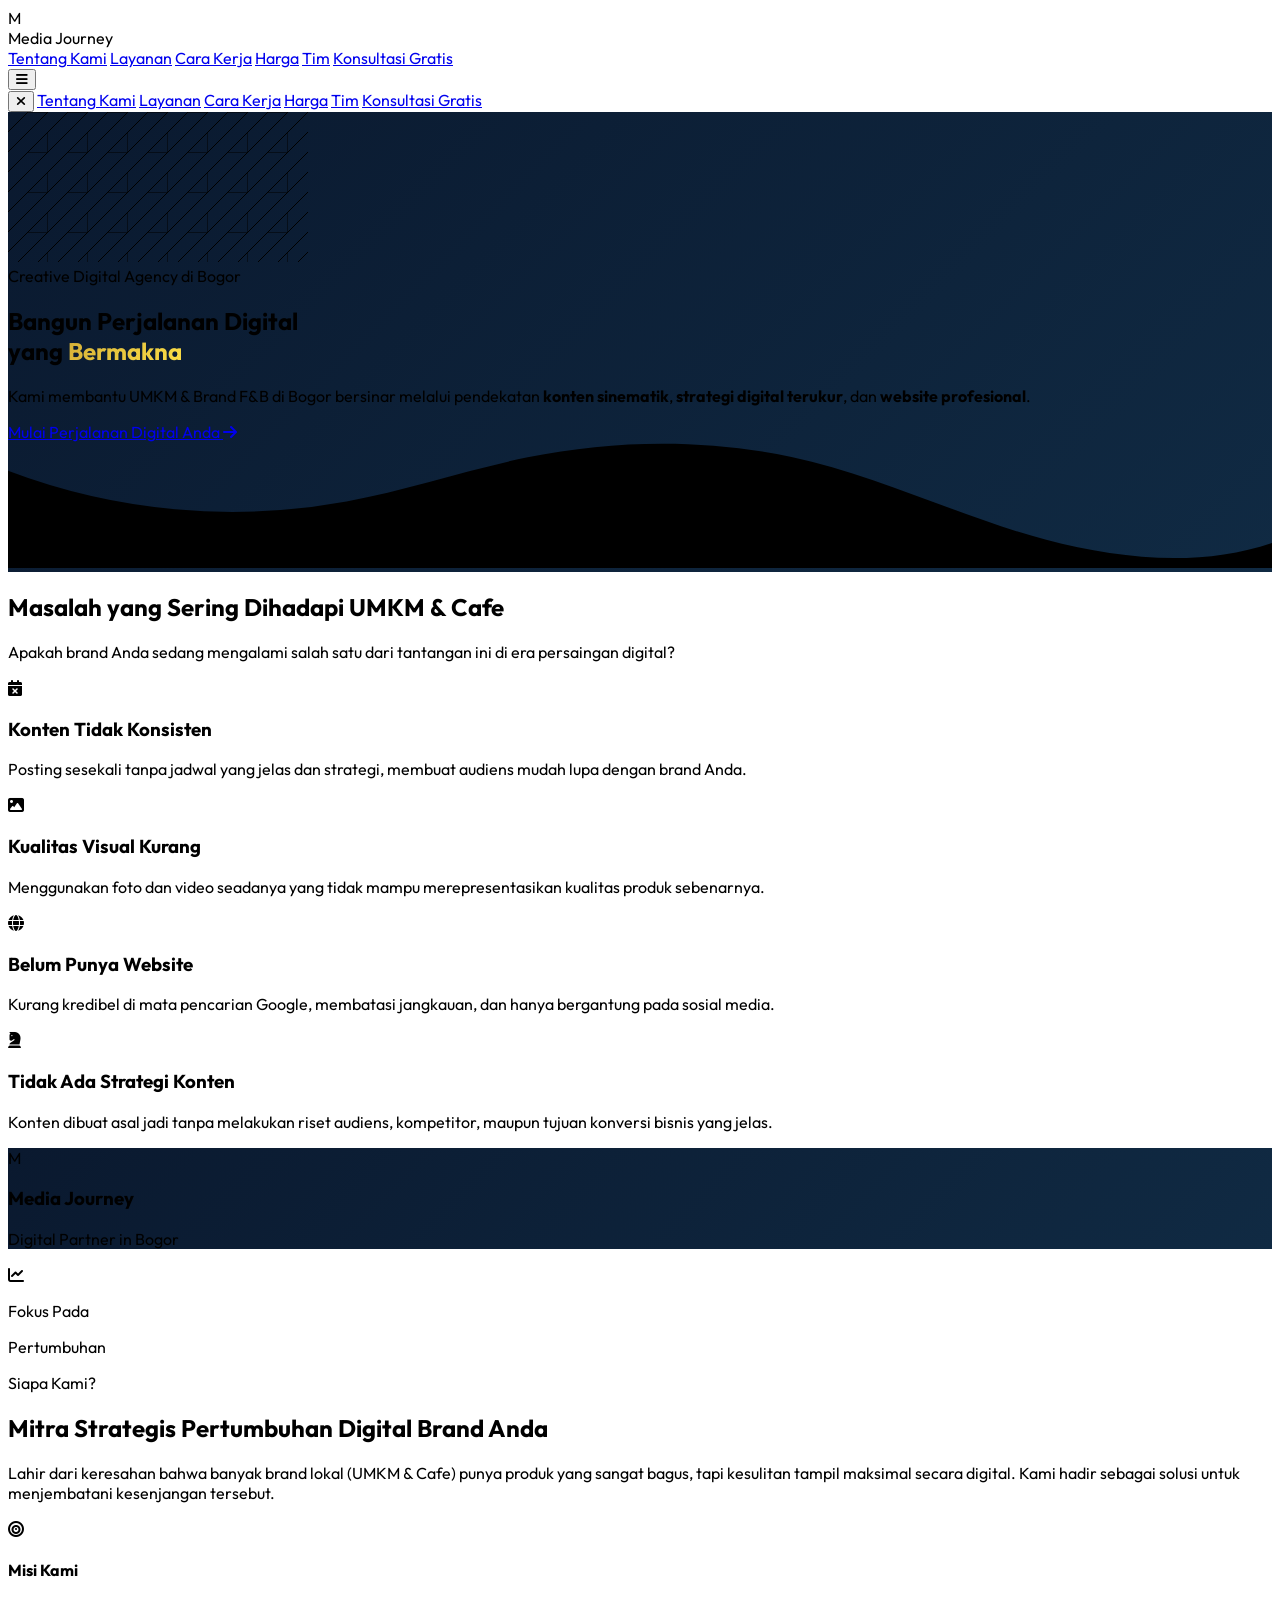
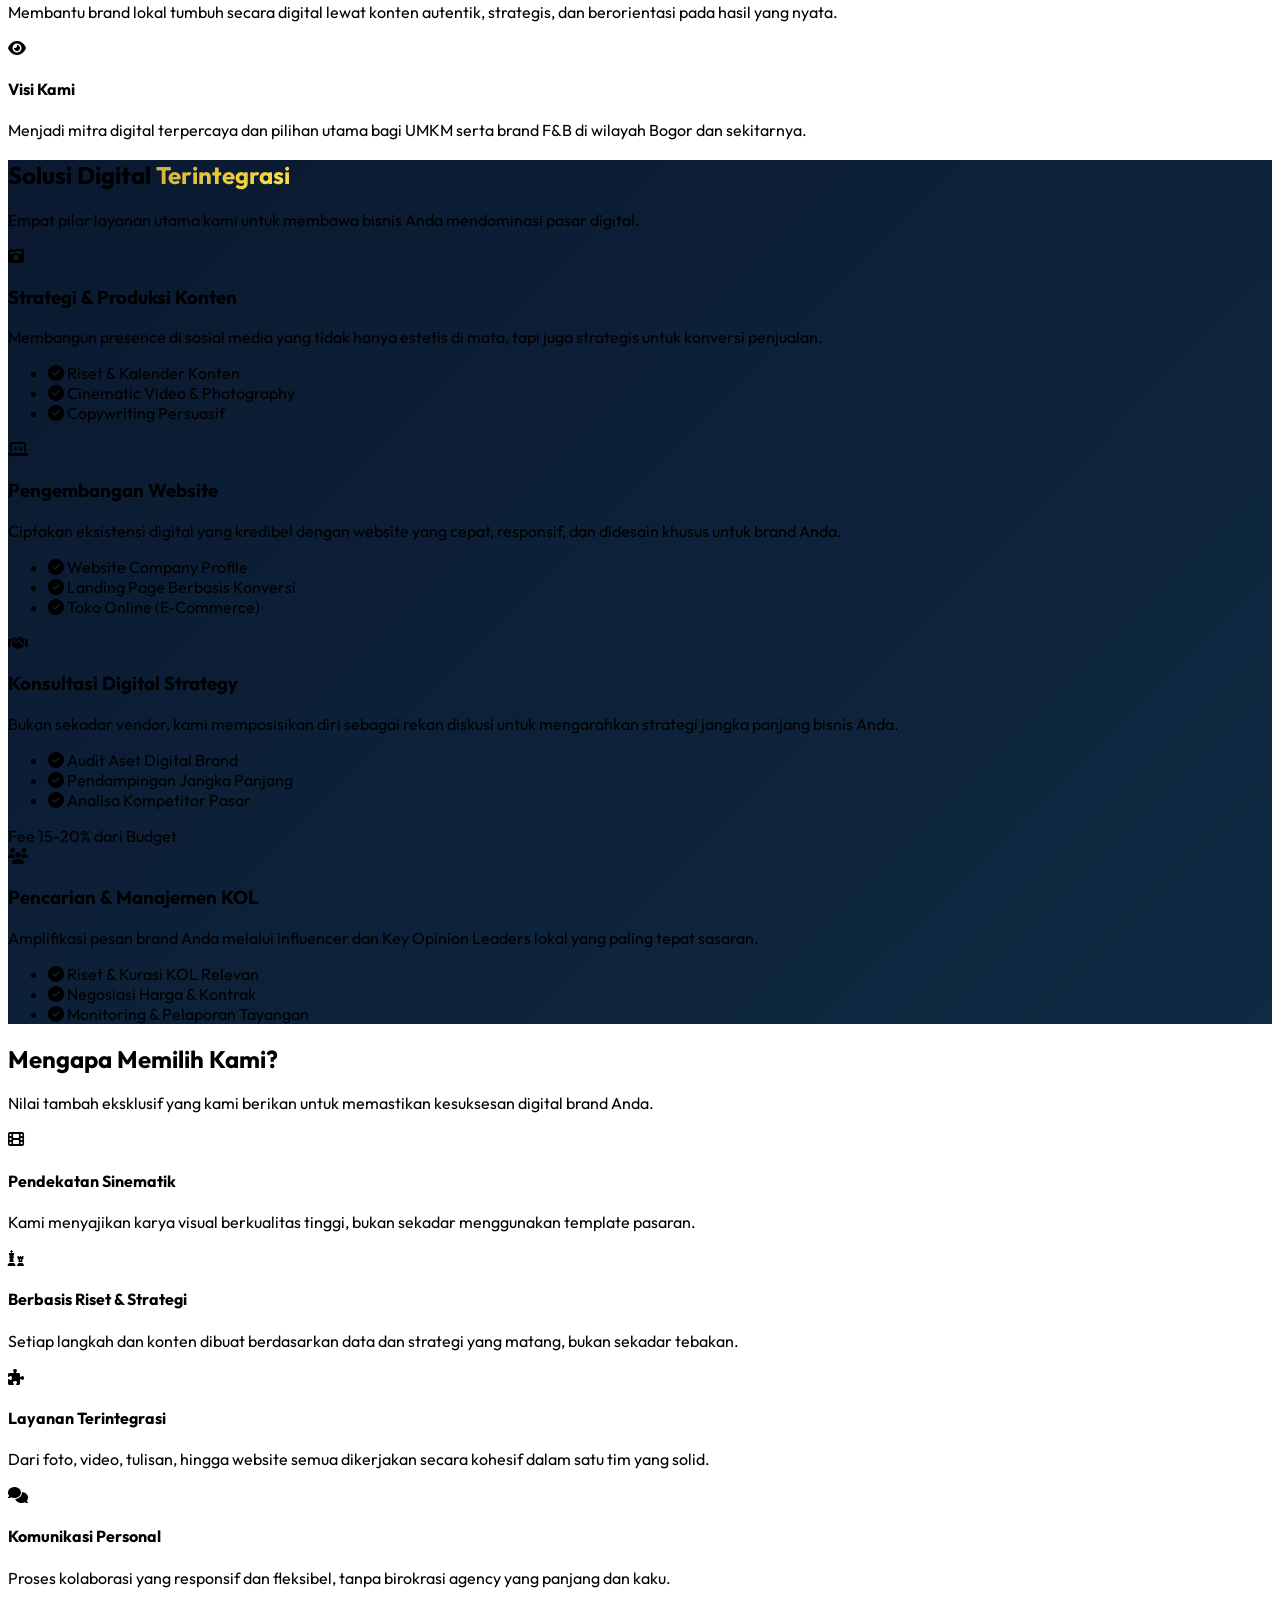
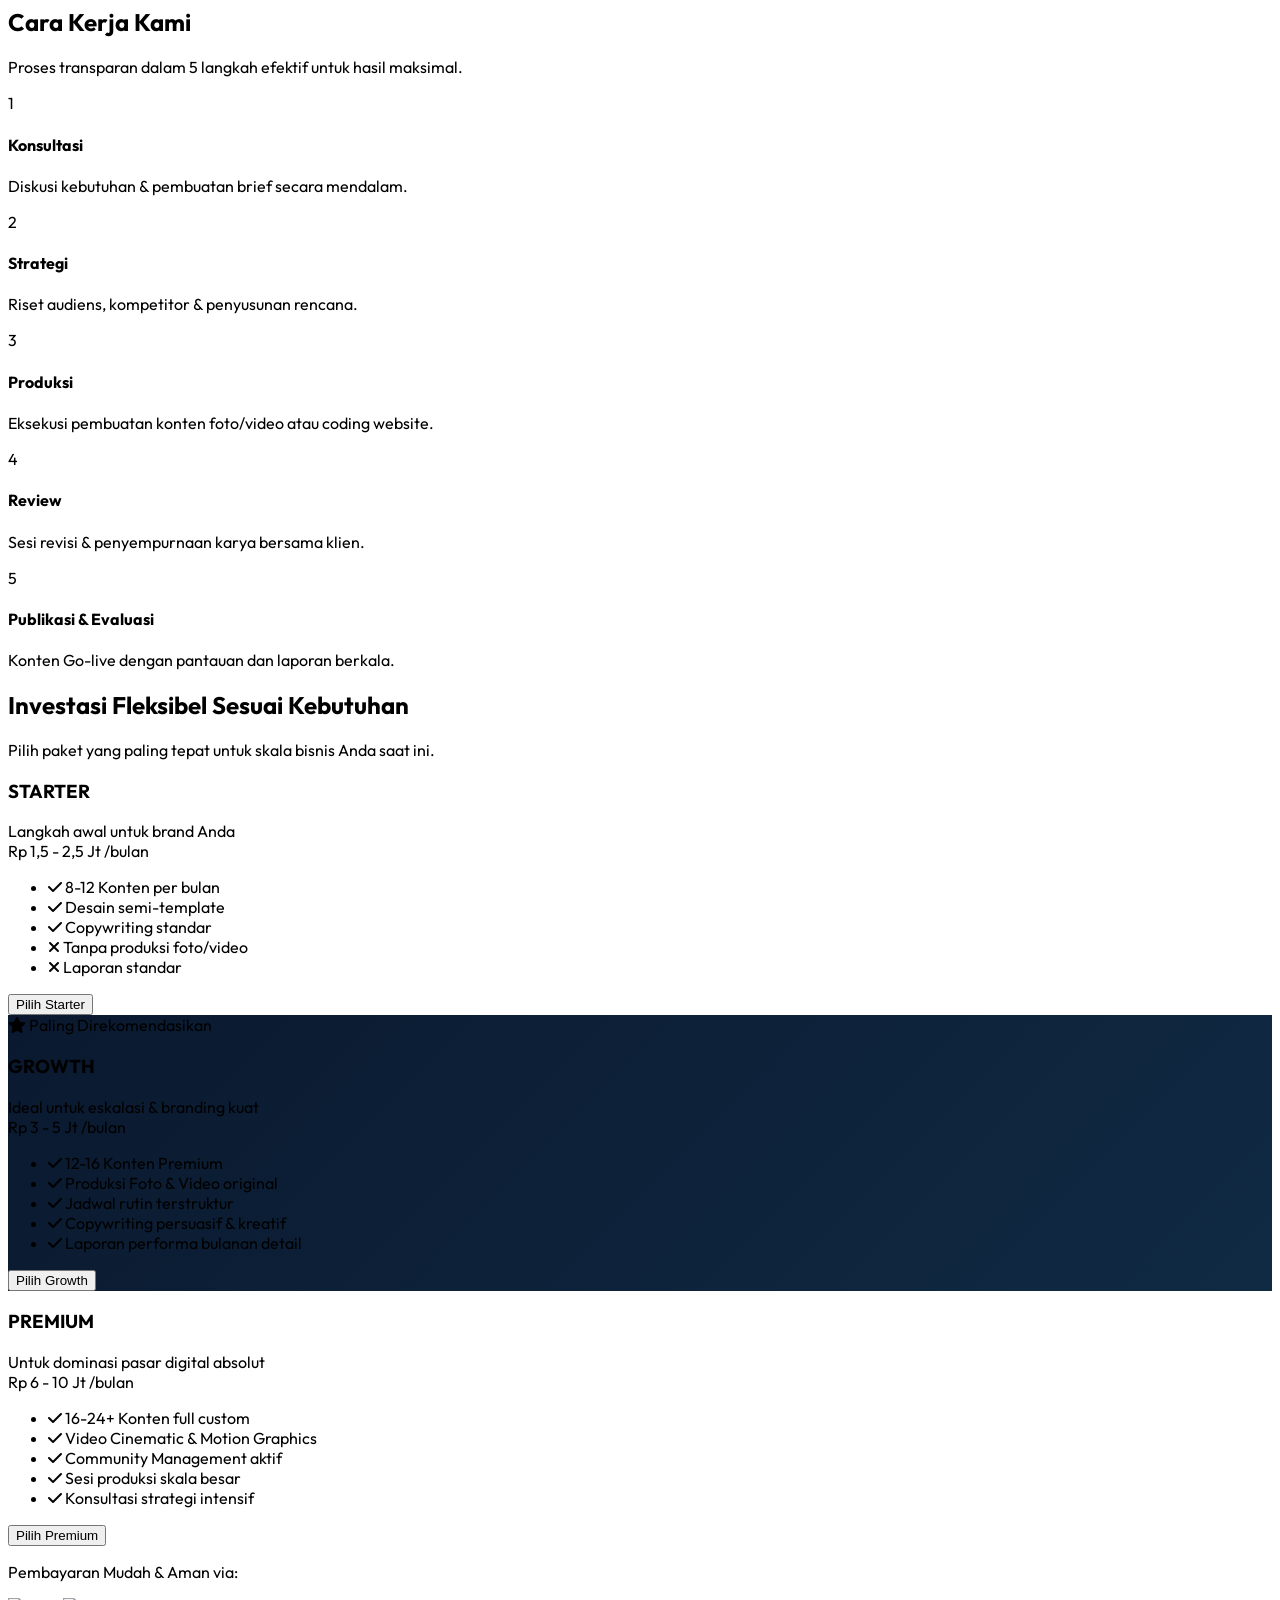
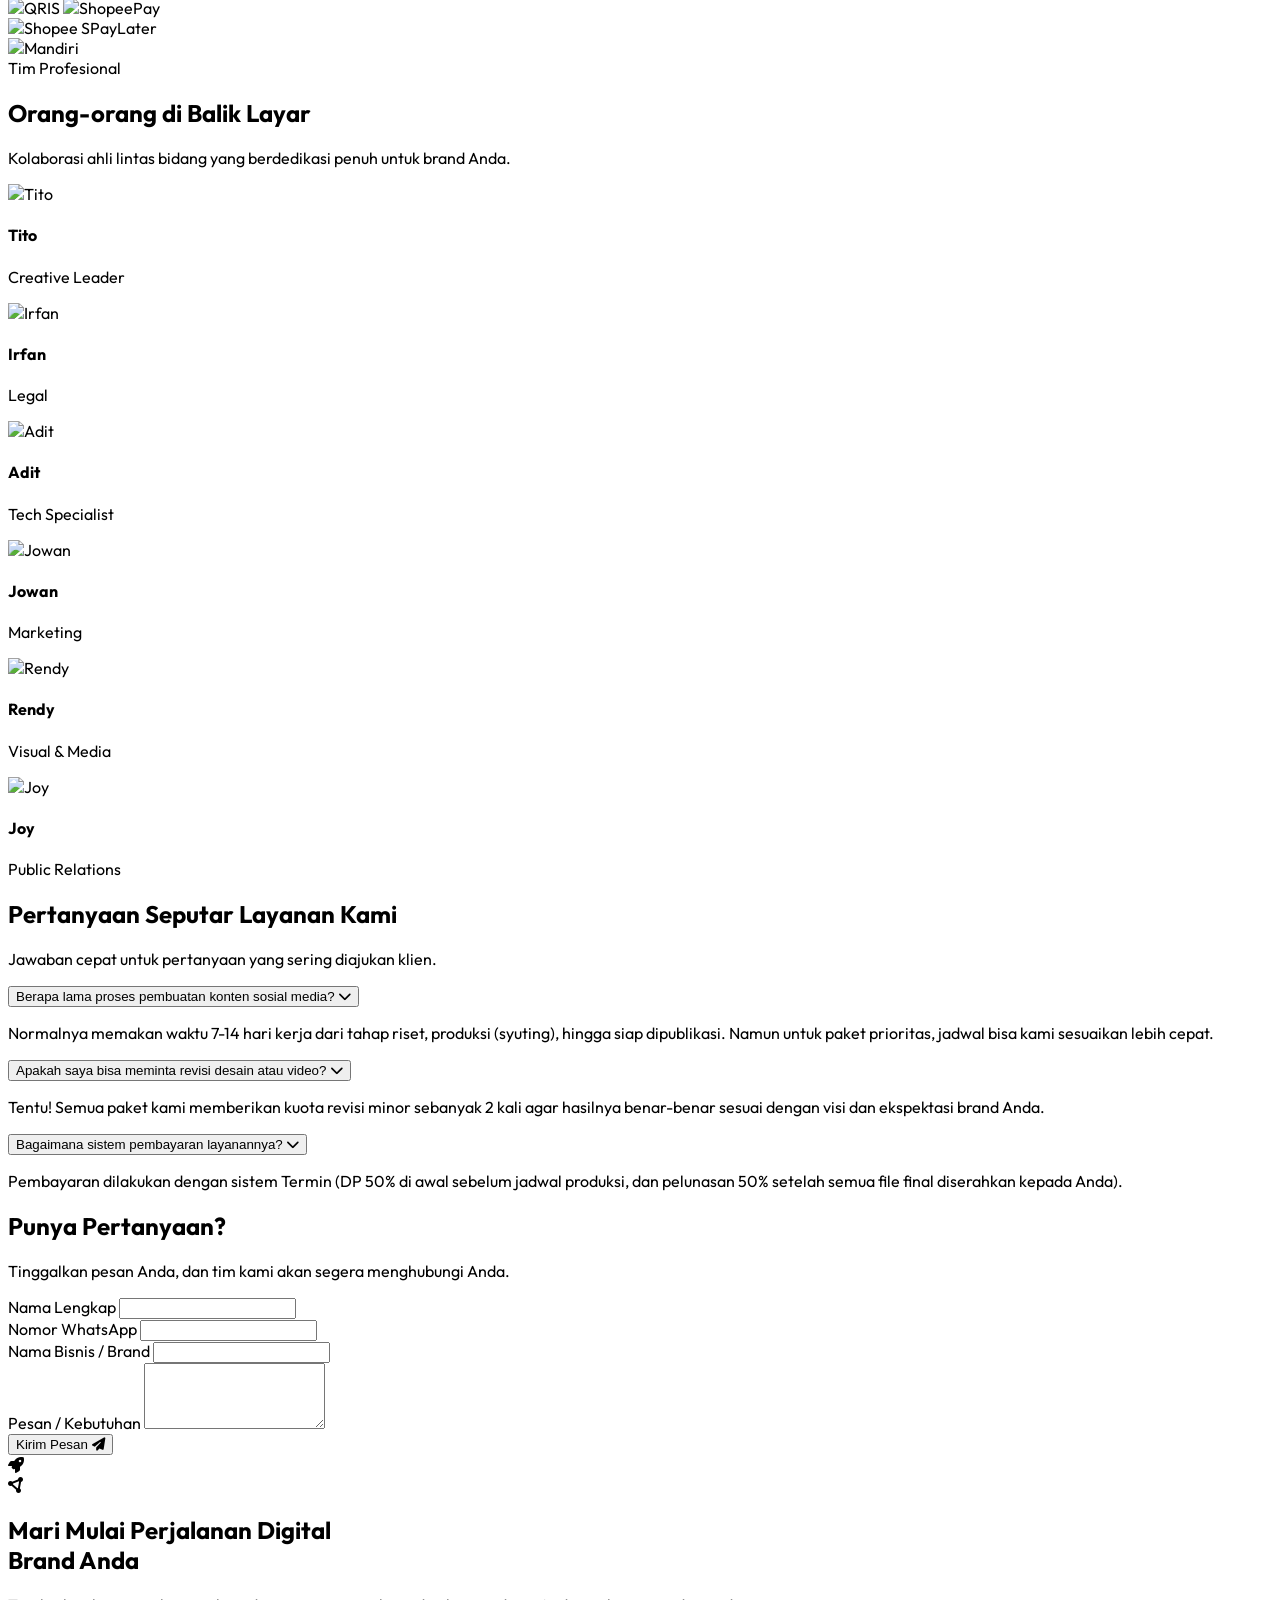
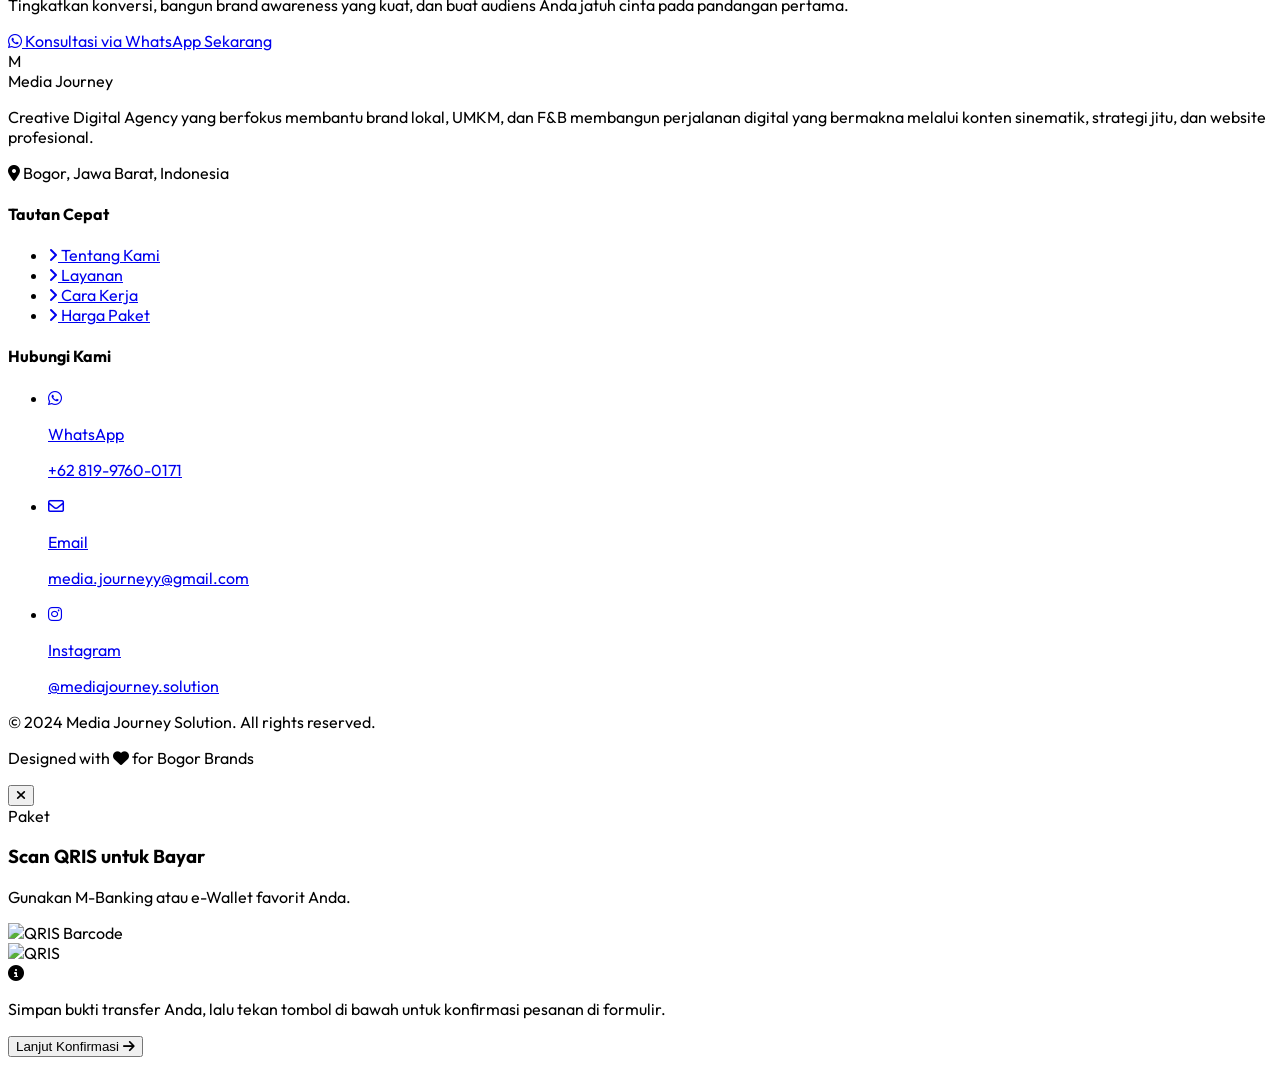
==== commit e1e56006: "Update for Vercel support" ====
--- a/media_journey_landing.html
+++ b/media_journey_landing.html
@@ -90,7 +90,7 @@
                     <a href="#cara-kerja" class="text-white hover:text-gold-500 transition-colors font-medium text-sm nav-link">Cara Kerja</a>
                     <a href="#harga" class="text-white hover:text-gold-500 transition-colors font-medium text-sm nav-link">Harga</a>
                     <a href="#tim" class="text-white hover:text-gold-500 transition-colors font-medium text-sm nav-link">Tim</a>
-                    <a href="#kontak" class="bg-gold-500 hover:bg-gold-600 text-navy-900 px-6 py-2.5 rounded-full font-bold transition-all transform hover:scale-105 shadow-lg">Konsultasi Gratis</a>
+                    <a href="#formulir" class="bg-gold-500 hover:bg-gold-600 text-navy-900 px-6 py-2.5 rounded-full font-bold transition-all transform hover:scale-105 shadow-lg">Konsultasi Gratis</a>
                 </div>
 
                 <!-- Mobile Menu Button -->
@@ -466,7 +466,7 @@
                         <li class="flex items-start gap-3 text-slate-400 opacity-60"><i class="fa-solid fa-xmark mt-1"></i> Tanpa produksi foto/video</li>
                         <li class="flex items-start gap-3 text-slate-400 opacity-60"><i class="fa-solid fa-xmark mt-1"></i> Laporan standar</li>
                     </ul>
-                    <a href="#kontak" class="block w-full py-4 px-4 bg-white border-2 border-navy-900 text-navy-900 text-center font-bold rounded-xl hover:bg-navy-900 hover:text-white transition-all duration-300">Pilih Starter</a>
+                    <button type="button" onclick="openPaymentModal('Starter')" class="block w-full py-4 px-4 bg-white border-2 border-navy-900 text-navy-900 text-center font-bold rounded-xl hover:bg-navy-900 hover:text-white transition-all duration-300">Pilih Starter</button>
                 </div>
 
                 <!-- Growth Package (Highlighted) -->
@@ -488,7 +488,7 @@
                         <li class="flex items-start gap-3 text-white font-medium"><i class="fa-solid fa-check text-gold-500 mt-1"></i> Copywriting persuasif & kreatif</li>
                         <li class="flex items-start gap-3 text-white font-medium"><i class="fa-solid fa-check text-gold-500 mt-1"></i> Laporan performa bulanan detail</li>
                     </ul>
-                    <a href="#kontak" class="block w-full py-4 px-4 bg-gold-500 text-navy-900 text-center font-bold rounded-xl hover:bg-gold-600 transition-all duration-300 shadow-lg transform hover:scale-105">Pilih Growth</a>
+                    <button type="button" onclick="openPaymentModal('Growth')" class="block w-full py-4 px-4 bg-gold-500 text-navy-900 text-center font-bold rounded-xl hover:bg-gold-600 transition-all duration-300 shadow-lg transform hover:scale-105">Pilih Growth</button>
                 </div>
 
                 <!-- Premium Package -->
@@ -507,7 +507,7 @@
                         <li class="flex items-start gap-3 text-slate-600 font-medium"><i class="fa-solid fa-check text-green-500 mt-1"></i> Sesi produksi skala besar</li>
                         <li class="flex items-start gap-3 text-slate-600 font-medium"><i class="fa-solid fa-check text-green-500 mt-1"></i> Konsultasi strategi intensif</li>
                     </ul>
-                    <a href="#kontak" class="block w-full py-4 px-4 bg-white border-2 border-navy-900 text-navy-900 text-center font-bold rounded-xl hover:bg-navy-900 hover:text-white transition-all duration-300">Pilih Premium</a>
+                    <button type="button" onclick="openPaymentModal('Premium')" class="block w-full py-4 px-4 bg-white border-2 border-navy-900 text-navy-900 text-center font-bold rounded-xl hover:bg-navy-900 hover:text-white transition-all duration-300">Pilih Premium</button>
                 </div>
             </div>
 
@@ -763,6 +763,40 @@
         </div>
     </footer>
 
+    <!-- 13. Payment Modal (Popup) -->
+    <div id="paymentModal" class="fixed inset-0 z-[70] flex items-center justify-center p-4 opacity-0 pointer-events-none transition-opacity duration-300">
+        <!-- Overlay -->
+        <div class="absolute inset-0 bg-navy-900/70 backdrop-blur-sm" id="paymentOverlay"></div>
+        
+        <!-- Modal Content -->
+        <div class="bg-white rounded-[2rem] p-8 md:p-10 max-w-md w-full relative z-10 shadow-2xl transform scale-95 transition-all duration-300" id="paymentCard">
+            <button id="closePaymentBtn" class="absolute top-5 right-5 text-slate-400 hover:text-red-500 text-2xl transition-colors"><i class="fa-solid fa-xmark"></i></button>
+            
+            <div class="text-center mb-6">
+                <div class="inline-block bg-gold-100 text-gold-600 px-4 py-1 rounded-full text-xs font-bold mb-3" id="modalPackageName">Paket</div>
+                <h3 class="text-2xl font-black text-navy-900 mb-1">Scan QRIS untuk Bayar</h3>
+                <p class="text-slate-500 text-sm">Gunakan M-Banking atau e-Wallet favorit Anda.</p>
+            </div>
+            
+            <div class="bg-slate-50 border-2 border-slate-200 rounded-2xl p-6 text-center mb-6 relative overflow-hidden group">
+                <!-- QR Code Dummy Image -->
+                <img src="https://upload.wikimedia.org/wikipedia/commons/d/d0/QR_code_for_mobile_English_Wikipedia.svg" alt="QRIS Barcode" class="w-48 h-48 mx-auto mix-blend-multiply opacity-80 group-hover:opacity-100 transition-opacity">
+                <div class="mt-4 flex justify-center items-center gap-2">
+                    <img src="https://upload.wikimedia.org/wikipedia/commons/a/a2/Logo_QRIS.svg" class="h-6" alt="QRIS">
+                </div>
+            </div>
+            
+            <div class="bg-blue-50 text-blue-800 p-4 rounded-xl text-sm mb-6 flex gap-3 items-start border border-blue-100">
+                <i class="fa-solid fa-circle-info mt-1"></i>
+                <p>Simpan bukti transfer Anda, lalu tekan tombol di bawah untuk konfirmasi pesanan di formulir.</p>
+            </div>
+            
+            <button onclick="closePaymentModalAndScroll()" class="w-full bg-navy-900 text-white font-bold py-4 rounded-xl hover:bg-navy-800 transition-all shadow-lg flex items-center justify-center gap-2">
+                Lanjut Konfirmasi <i class="fa-solid fa-arrow-right"></i>
+            </button>
+        </div>
+    </div>
+
     <!-- AOS JS -->
     <script src="https://unpkg.com/aos@2.3.1/dist/aos.js"></script>
 
@@ -814,7 +848,45 @@
         mobileLinks.forEach(link => link.addEventListener('click', closeMenu));
 
 
-        // --- 4. NAVBAR SCROLL EFFECT ---
+        // --- 4. PAYMENT MODAL LOGIC ---
+        const paymentModal = document.getElementById('paymentModal');
+        const paymentCard = document.getElementById('paymentCard');
+        const paymentOverlay = document.getElementById('paymentOverlay');
+        const closePaymentBtn = document.getElementById('closePaymentBtn');
+
+        function openPaymentModal(packageName) {
+            document.getElementById('modalPackageName').textContent = "Paket " + packageName;
+            paymentModal.classList.remove('opacity-0', 'pointer-events-none');
+            paymentCard.classList.remove('scale-95');
+            paymentCard.classList.add('scale-100');
+            document.body.style.overflow = 'hidden';
+        }
+
+        function closePaymentModal() {
+            paymentModal.classList.add('opacity-0', 'pointer-events-none');
+            paymentCard.classList.remove('scale-100');
+            paymentCard.classList.add('scale-95');
+            document.body.style.overflow = 'auto';
+        }
+        
+        function closePaymentModalAndScroll() {
+            closePaymentModal();
+            setTimeout(() => {
+                const targetForm = document.getElementById('formulir');
+                targetForm.scrollIntoView({behavior: 'smooth'});
+                
+                // Auto-fill pesan di form
+                const pkgName = document.getElementById('modalPackageName').textContent;
+                document.getElementById('message').value = "Halo, saya telah melalukan pembayaran untuk " + pkgName + " via QRIS. Berikut adalah bukti pembayarannya: (Lampirkan Bukti)";
+                
+                setTimeout(() => document.getElementById('name').focus(), 800);
+            }, 300);
+        }
+
+        closePaymentBtn?.addEventListener('click', closePaymentModal);
+        paymentOverlay?.addEventListener('click', closePaymentModal);
+
+        // --- 5. NAVBAR SCROLL EFFECT ---
         window.addEventListener('scroll', () => {
             const nav = document.getElementById('navbar');
             const logoText = document.getElementById('logo-text');
@@ -872,13 +944,18 @@
                 
                 if (response.ok) {
                     Swal.fire({
-                        title: 'Berhasil Terkirim!',
-                        text: 'Pesan Anda sudah kami terima. Tim kami akan segera menghubungi Anda melalui WhatsApp.',
+                        title: 'Tersimpan!',
+                        text: 'Membuka obrolan WhatsApp untuk mengirim pesan...',
                         icon: 'success',
-                        confirmButtonColor: '#0a192f',
-                        confirmButtonText: 'Selesai'
+                        showConfirmButton: false,
+                        timer: 2000
+                    }).then(() => {
+                        // Arahkan ke WhatsApp
+                        const waNumber = '6281997600171';
+                        const waText = `Halo Tim Media Journey! Saya ingin berkonsultasi.%0A%0ANama: ${formData.name}%0ANo WA: ${formData.phone}%0ABrand: ${formData.company || '-'}%0A%0APesan:%0A${formData.message}`;
+                        window.open(`https://wa.me/${waNumber}?text=${waText}`, '_blank');
+                        form.reset();
                     });
-                    form.reset();
                 } else {
                     throw new Error(data.error || 'Terjadi kesalahan');
                 }
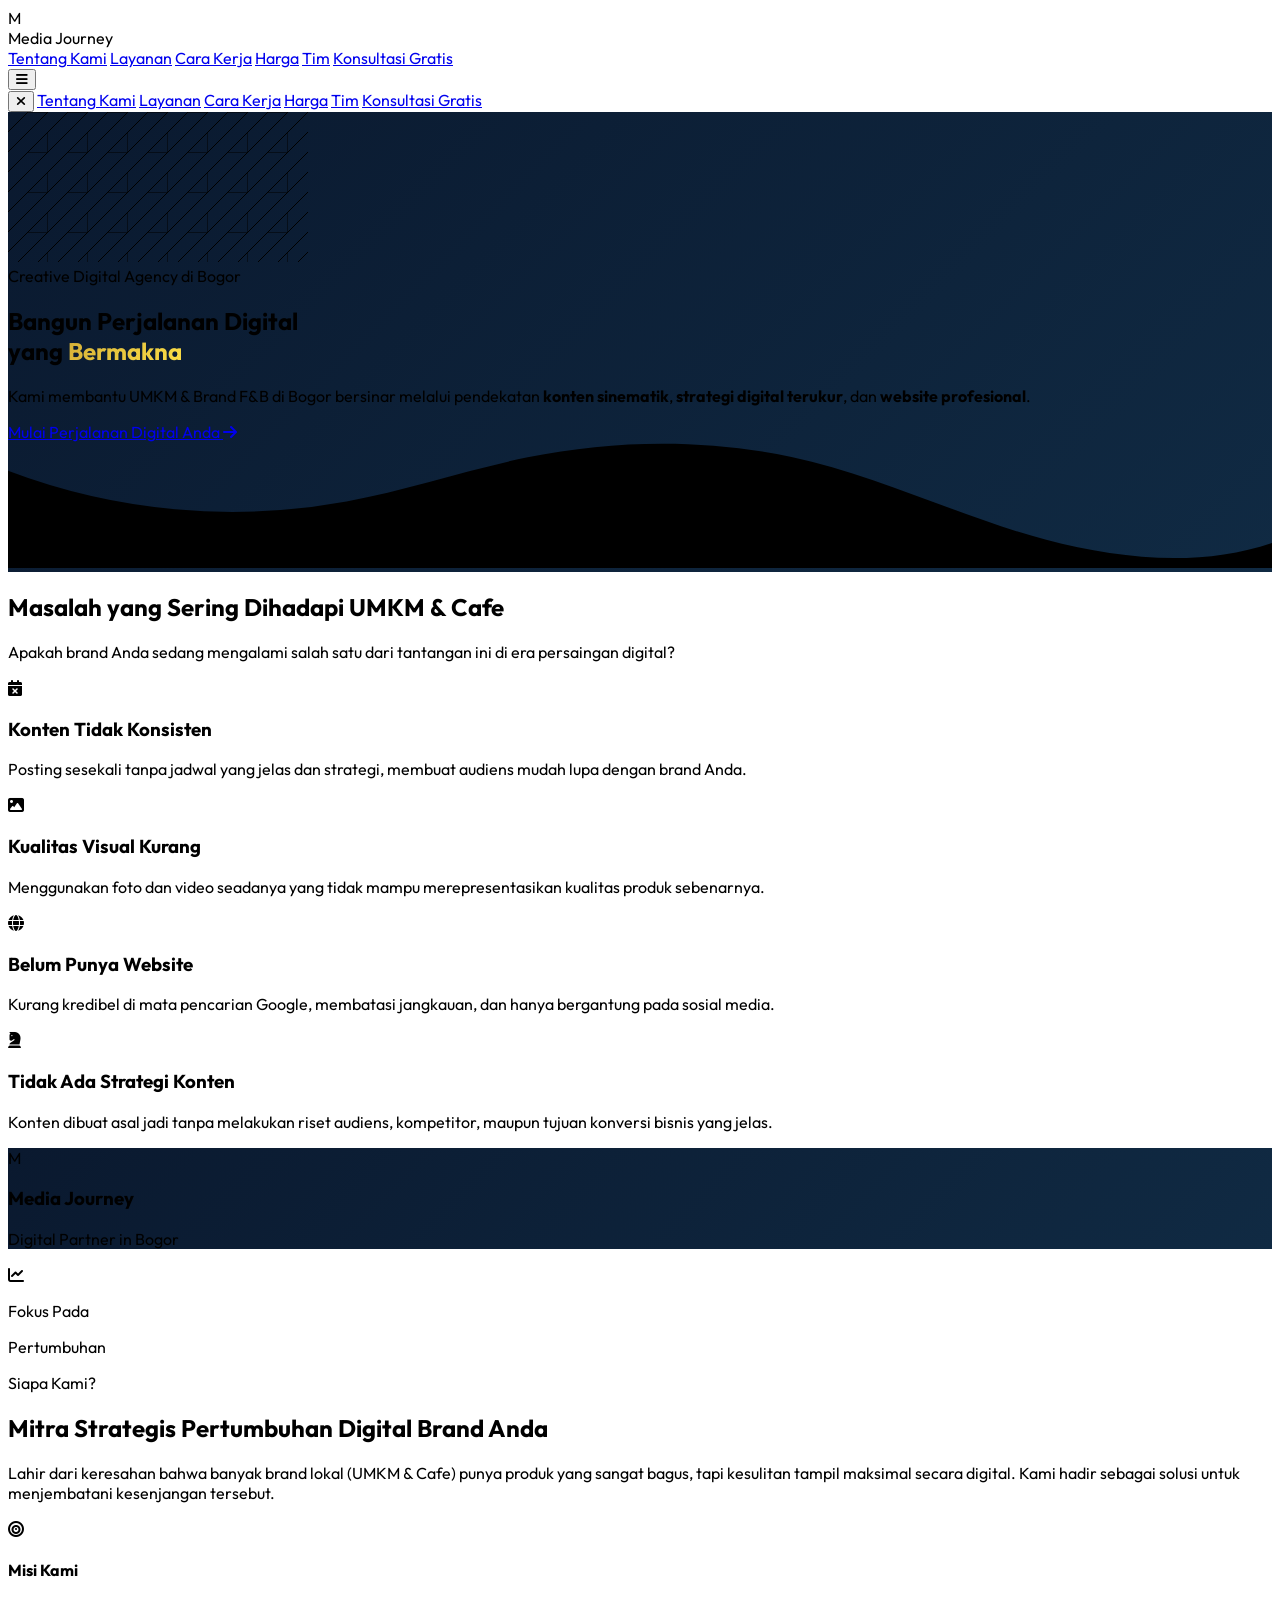
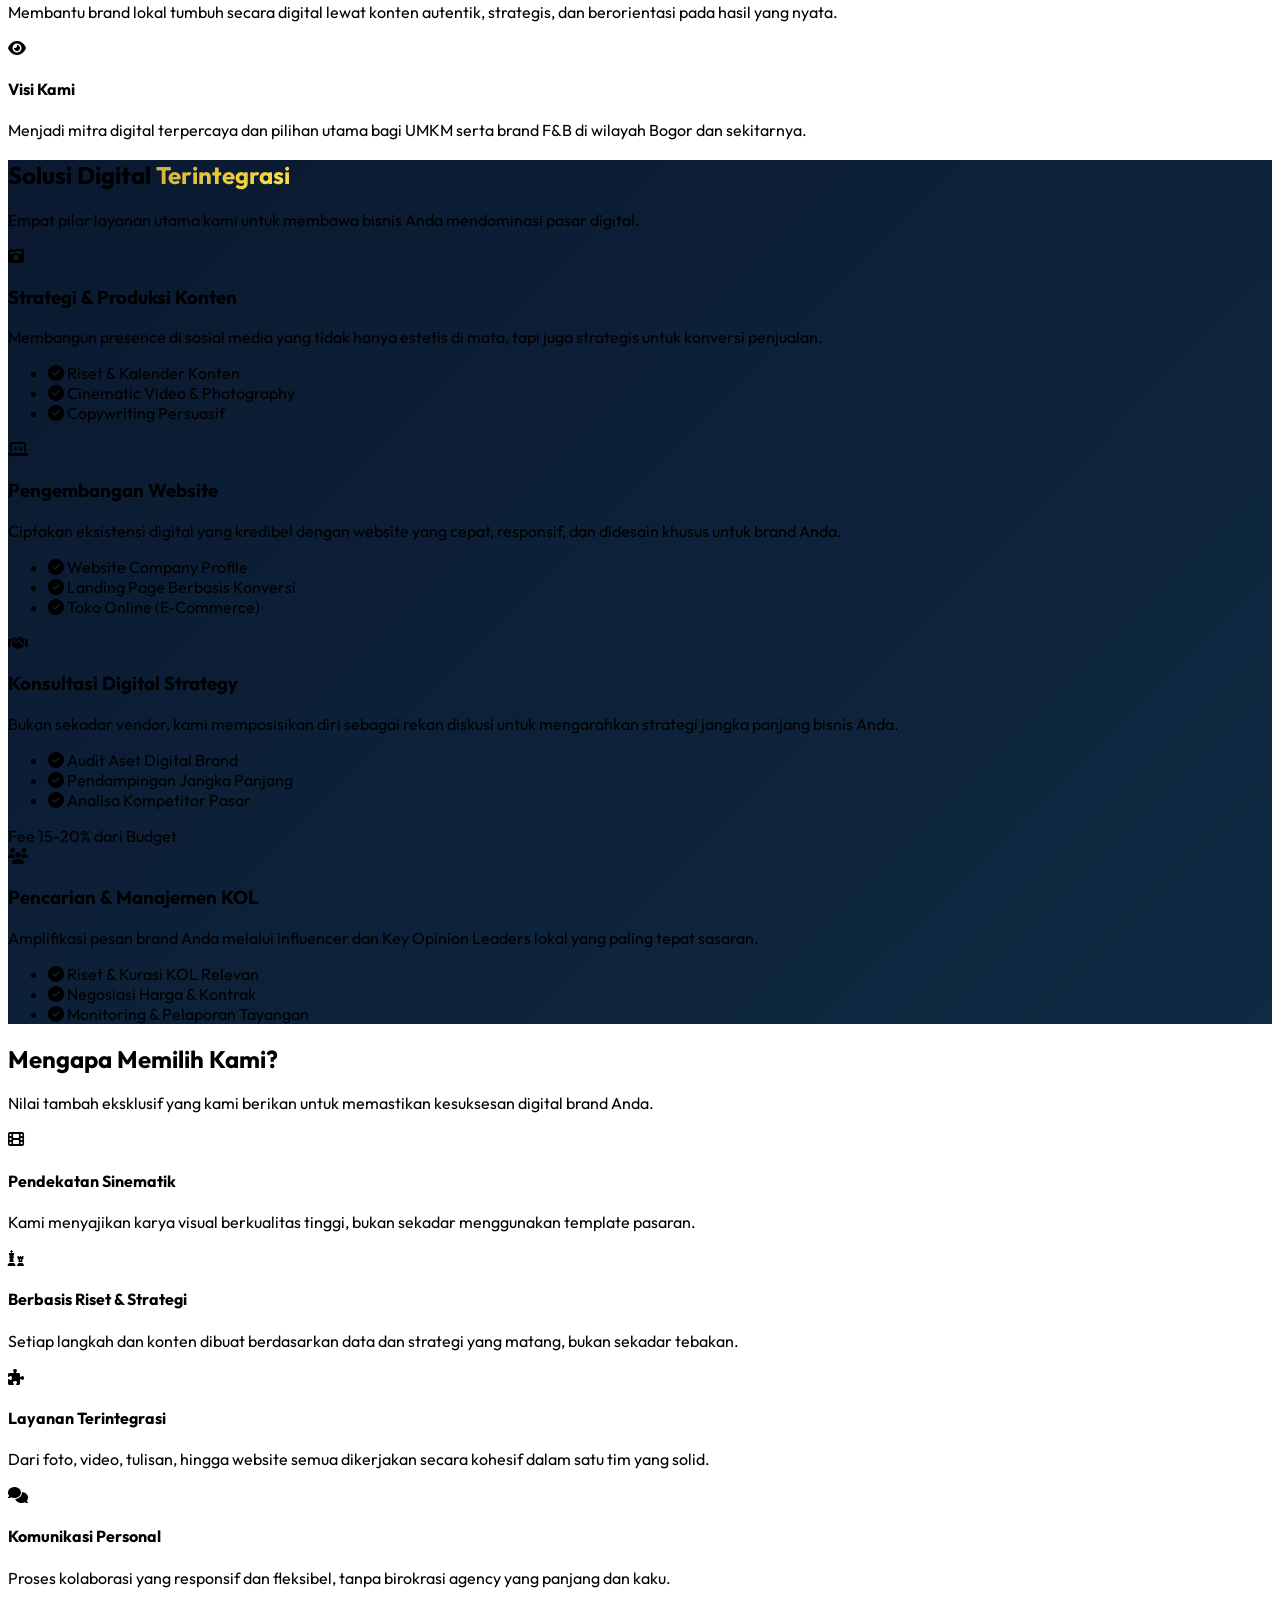
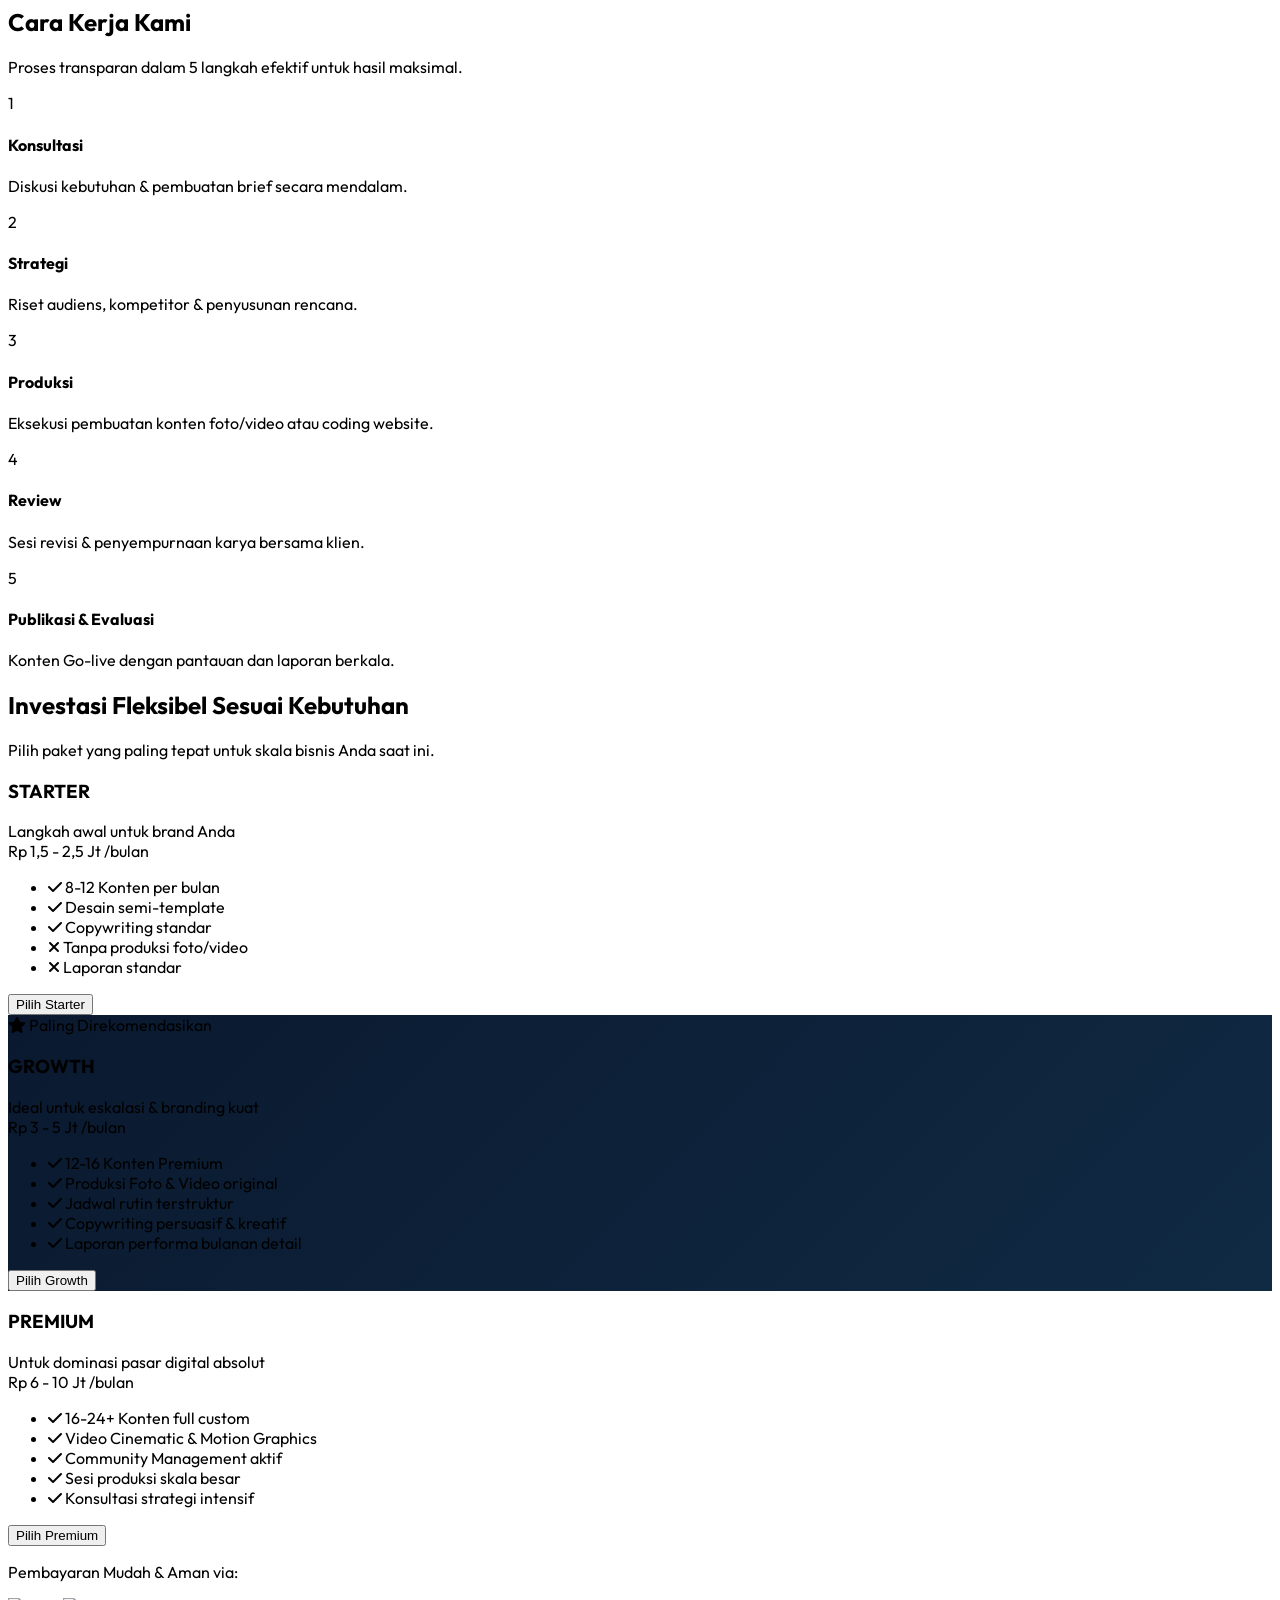
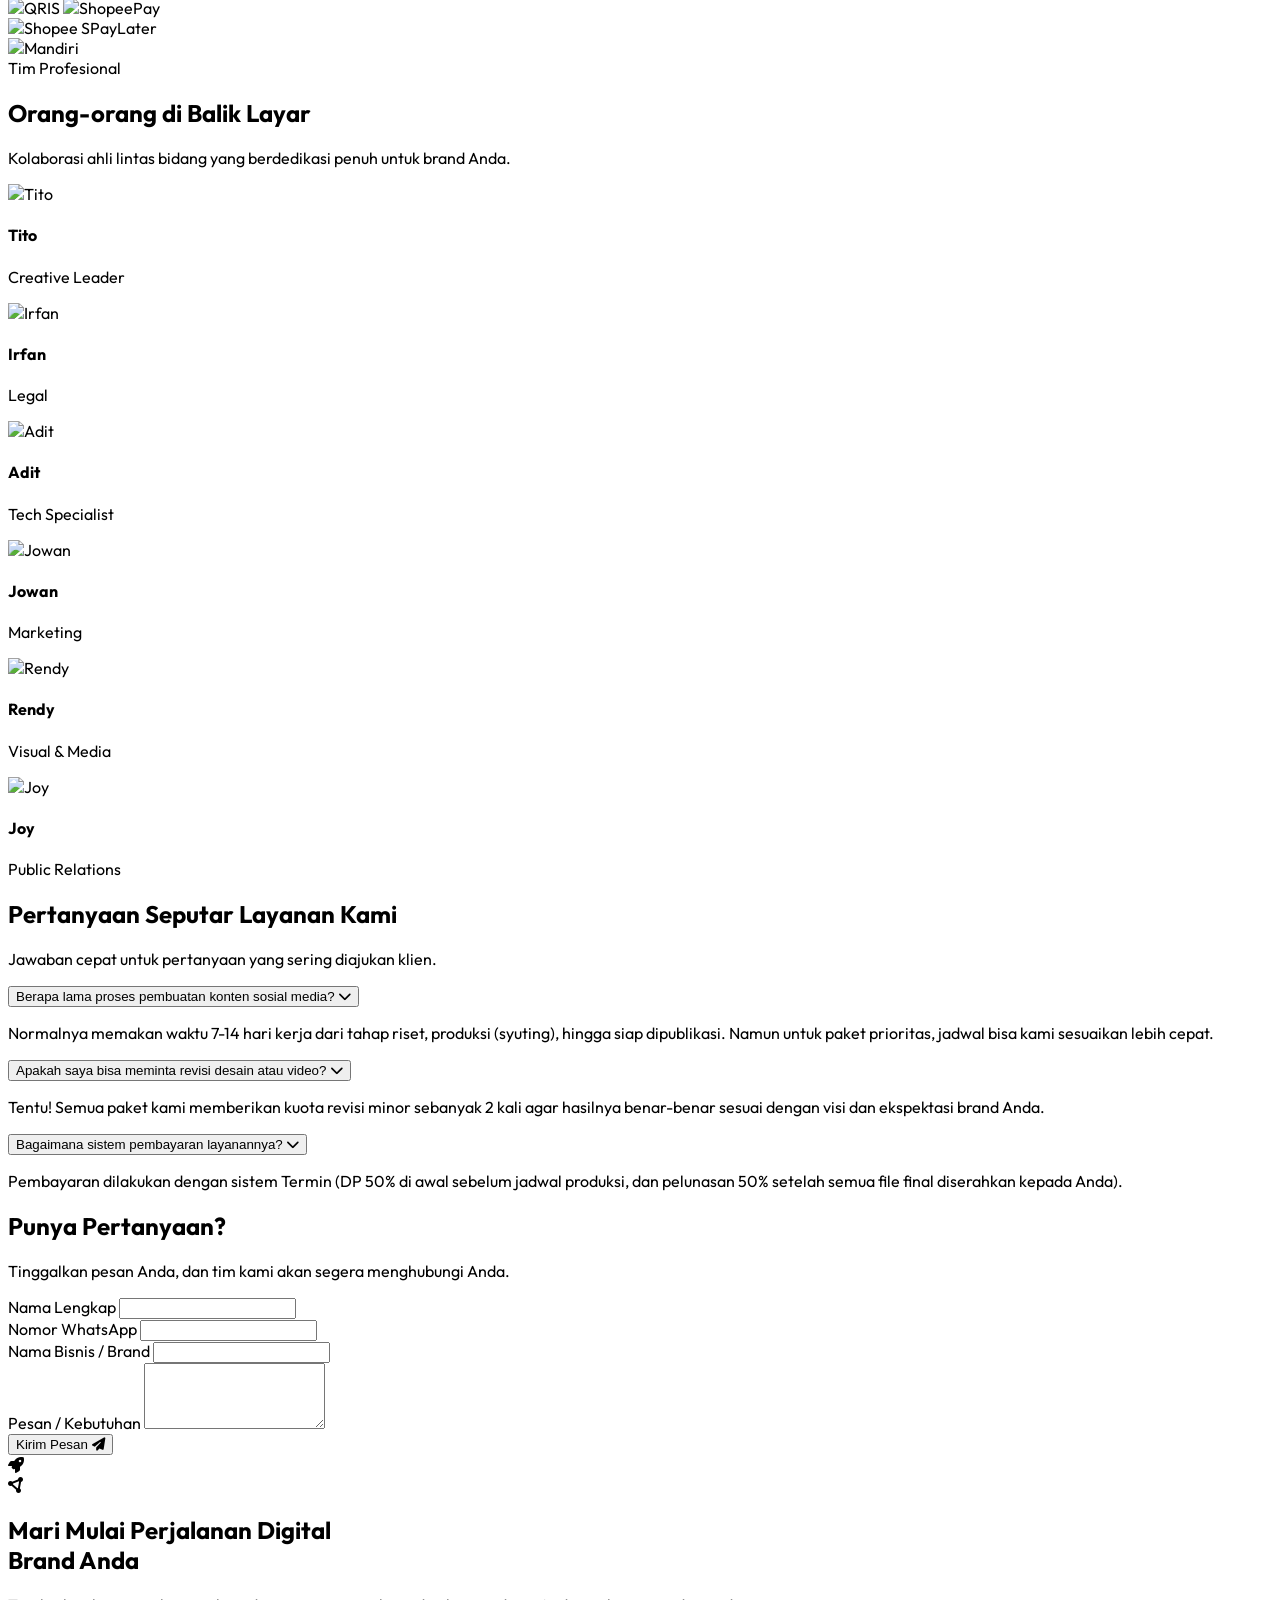
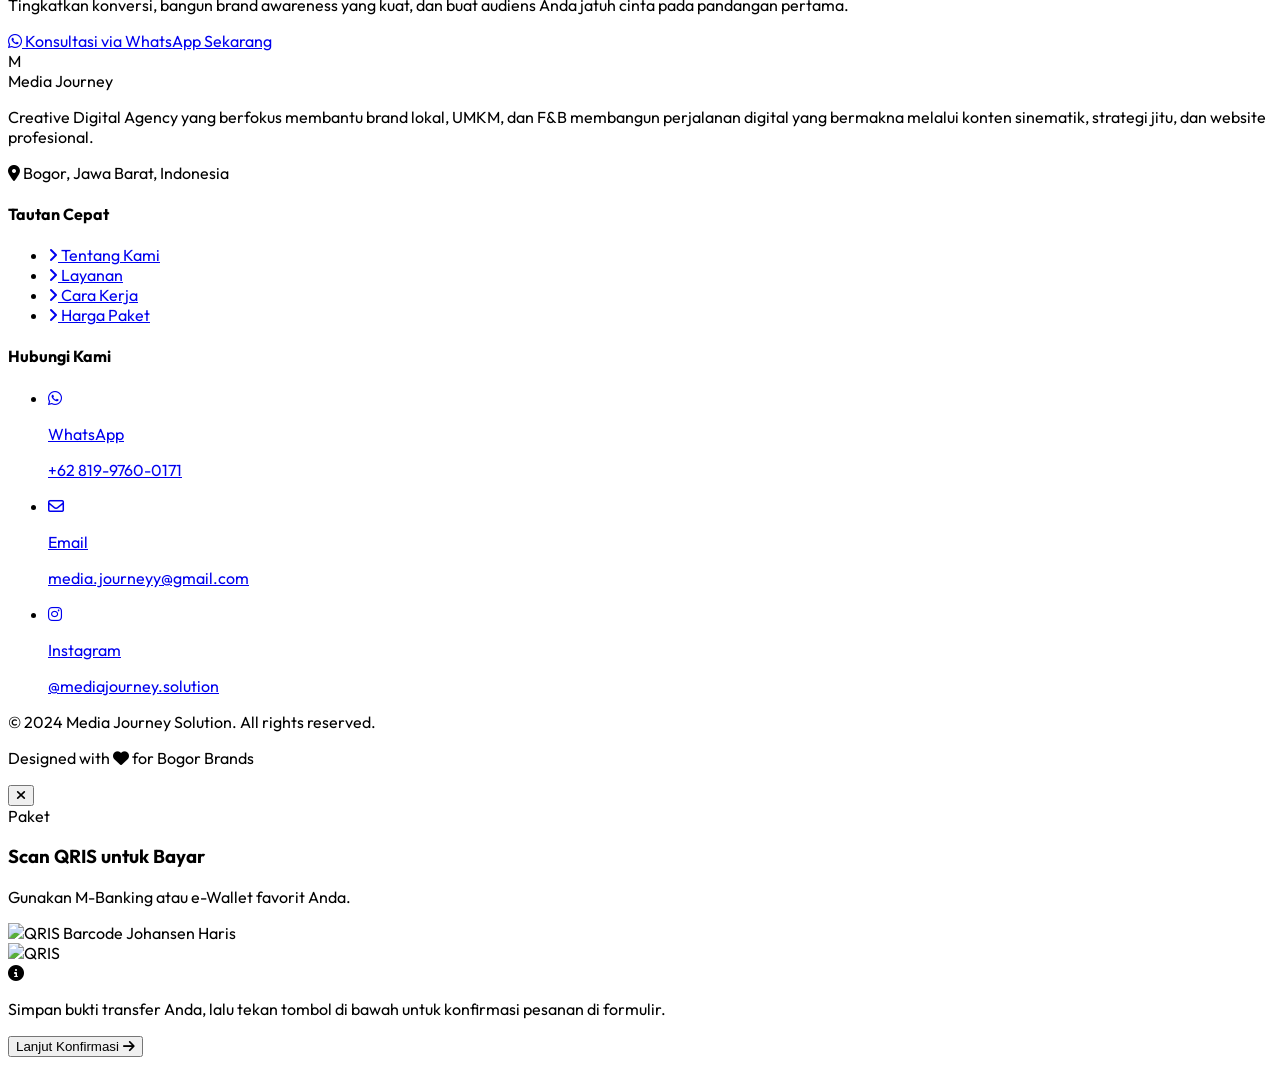
==== commit 073bceb3: "Rubah logo" ====
--- a/media_journey_landing.html
+++ b/media_journey_landing.html
@@ -1,23 +1,26 @@
 <!DOCTYPE html>
 <html lang="id" class="scroll-smooth">
+
 <head>
     <meta charset="UTF-8">
     <meta name="viewport" content="width=device-width, initial-scale=1.0">
     <title>Media Journey Solution | Creative Digital Agency Bogor</title>
-    <meta name="description" content="Creative Digital Agency - Membantu Brand Membangun Perjalanan Digital yang Bermakna Melalui Konten Sinematik, Strategi, dan Website Profesional.">
-    
+    <meta name="description"
+        content="Creative Digital Agency - Membantu Brand Membangun Perjalanan Digital yang Bermakna Melalui Konten Sinematik, Strategi, dan Website Profesional.">
+
     <!-- Tailwind CSS (CDN) -->
     <script src="https://cdn.tailwindcss.com"></script>
-    
+
     <!-- Google Fonts -->
-    <link href="https://fonts.googleapis.com/css2?family=Outfit:wght@300;400;500;600;700;800&display=swap" rel="stylesheet">
-    
+    <link href="https://fonts.googleapis.com/css2?family=Outfit:wght@300;400;500;600;700;800&display=swap"
+        rel="stylesheet">
+
     <!-- FontAwesome Icons -->
     <link rel="stylesheet" href="https://cdnjs.cloudflare.com/ajax/libs/font-awesome/6.4.0/css/all.min.css">
-    
+
     <!-- AOS Animation -->
     <link href="https://unpkg.com/aos@2.3.1/dist/aos.css" rel="stylesheet">
-    
+
     <!-- SweetAlert2 -->
     <script src="https://cdn.jsdelivr.net/npm/sweetalert2@11"></script>
 
@@ -50,27 +53,31 @@
 
     <!-- Custom CSS Styles -->
     <style>
-        body { font-family: 'Outfit', sans-serif; }
-        
+        body {
+            font-family: 'Outfit', sans-serif;
+        }
+
         .text-gradient {
             background: linear-gradient(135deg, #d4af37, #fde047);
             -webkit-background-clip: text;
             -webkit-text-fill-color: transparent;
         }
-        
+
         .bg-gradient-navy {
             background: linear-gradient(135deg, #0a192f 0%, #102a43 100%);
         }
-        
+
         .card-hover {
             transition: all 0.3s ease;
         }
+
         .card-hover:hover {
             transform: translateY(-10px);
             box-shadow: 0 20px 25px -5px rgba(0, 0, 0, 0.1), 0 10px 10px -5px rgba(0, 0, 0, 0.04);
         }
     </style>
 </head>
+
 <body class="bg-slate-50 text-slate-800 antialiased selection:bg-gold-500 selection:text-navy-900">
 
     <!-- 1. Navbar -->
@@ -79,23 +86,36 @@
             <div class="flex justify-between items-center h-20">
                 <!-- Logo -->
                 <div class="flex-shrink-0 flex items-center gap-3">
-                    <div class="w-10 h-10 bg-gold-500 rounded-lg flex items-center justify-center text-navy-900 font-bold text-xl shadow-lg">M</div>
-                    <span class="font-bold text-xl tracking-tight text-white transition-colors duration-300" id="logo-text">Media Journey</span>
-                </div>
-                
+                    <div
+                        class="w-10 h-10 bg-gold-500 rounded-lg flex items-center justify-center text-navy-900 font-bold text-xl shadow-lg">
+                        M</div>
+                    <span class="font-bold text-xl tracking-tight text-white transition-colors duration-300"
+                        id="logo-text">Media Journey</span>
+                </div>
+
                 <!-- Desktop Menu -->
                 <div class="hidden lg:flex space-x-8 items-center">
-                    <a href="#tentang" class="text-white hover:text-gold-500 transition-colors font-medium text-sm nav-link">Tentang Kami</a>
-                    <a href="#layanan" class="text-white hover:text-gold-500 transition-colors font-medium text-sm nav-link">Layanan</a>
-                    <a href="#cara-kerja" class="text-white hover:text-gold-500 transition-colors font-medium text-sm nav-link">Cara Kerja</a>
-                    <a href="#harga" class="text-white hover:text-gold-500 transition-colors font-medium text-sm nav-link">Harga</a>
-                    <a href="#tim" class="text-white hover:text-gold-500 transition-colors font-medium text-sm nav-link">Tim</a>
-                    <a href="#formulir" class="bg-gold-500 hover:bg-gold-600 text-navy-900 px-6 py-2.5 rounded-full font-bold transition-all transform hover:scale-105 shadow-lg">Konsultasi Gratis</a>
+                    <a href="#tentang"
+                        class="text-white hover:text-gold-500 transition-colors font-medium text-sm nav-link">Tentang
+                        Kami</a>
+                    <a href="#layanan"
+                        class="text-white hover:text-gold-500 transition-colors font-medium text-sm nav-link">Layanan</a>
+                    <a href="#cara-kerja"
+                        class="text-white hover:text-gold-500 transition-colors font-medium text-sm nav-link">Cara
+                        Kerja</a>
+                    <a href="#harga"
+                        class="text-white hover:text-gold-500 transition-colors font-medium text-sm nav-link">Harga</a>
+                    <a href="#tim"
+                        class="text-white hover:text-gold-500 transition-colors font-medium text-sm nav-link">Tim</a>
+                    <a href="#formulir"
+                        class="bg-gold-500 hover:bg-gold-600 text-navy-900 px-6 py-2.5 rounded-full font-bold transition-all transform hover:scale-105 shadow-lg">Konsultasi
+                        Gratis</a>
                 </div>
 
                 <!-- Mobile Menu Button -->
                 <div class="lg:hidden flex items-center">
-                    <button class="text-white hover:text-gold-500 focus:outline-none nav-icon-mobile" id="openMobileBtn">
+                    <button class="text-white hover:text-gold-500 focus:outline-none nav-icon-mobile"
+                        id="openMobileBtn">
                         <i class="fa-solid fa-bars text-2xl"></i>
                     </button>
                 </div>
@@ -104,16 +124,24 @@
     </nav>
 
     <!-- Mobile Menu Drawer (Hidden by default) -->
-    <div id="mobileMenu" class="fixed inset-0 z-[60] bg-navy-900/95 backdrop-blur-md transform translate-x-full transition-transform duration-300 lg:hidden flex flex-col justify-center items-center space-y-8">
-        <button id="closeMobileBtn" class="absolute top-8 right-8 text-white text-4xl focus:outline-none hover:text-gold-500 transition-colors">
+    <div id="mobileMenu"
+        class="fixed inset-0 z-[60] bg-navy-900/95 backdrop-blur-md transform translate-x-full transition-transform duration-300 lg:hidden flex flex-col justify-center items-center space-y-8">
+        <button id="closeMobileBtn"
+            class="absolute top-8 right-8 text-white text-4xl focus:outline-none hover:text-gold-500 transition-colors">
             <i class="fa-solid fa-xmark"></i>
         </button>
-        <a href="#tentang" class="text-white text-2xl font-bold hover:text-gold-500 transition-colors mobile-link">Tentang Kami</a>
-        <a href="#layanan" class="text-white text-2xl font-bold hover:text-gold-500 transition-colors mobile-link">Layanan</a>
-        <a href="#cara-kerja" class="text-white text-2xl font-bold hover:text-gold-500 transition-colors mobile-link">Cara Kerja</a>
-        <a href="#harga" class="text-white text-2xl font-bold hover:text-gold-500 transition-colors mobile-link">Harga</a>
+        <a href="#tentang"
+            class="text-white text-2xl font-bold hover:text-gold-500 transition-colors mobile-link">Tentang Kami</a>
+        <a href="#layanan"
+            class="text-white text-2xl font-bold hover:text-gold-500 transition-colors mobile-link">Layanan</a>
+        <a href="#cara-kerja"
+            class="text-white text-2xl font-bold hover:text-gold-500 transition-colors mobile-link">Cara Kerja</a>
+        <a href="#harga"
+            class="text-white text-2xl font-bold hover:text-gold-500 transition-colors mobile-link">Harga</a>
         <a href="#tim" class="text-white text-2xl font-bold hover:text-gold-500 transition-colors mobile-link">Tim</a>
-        <a href="#formulir" class="bg-gold-500 text-navy-900 px-8 py-3 rounded-full font-bold text-xl hover:bg-gold-600 transition-all mobile-link shadow-lg mt-4">Konsultasi Gratis</a>
+        <a href="#formulir"
+            class="bg-gold-500 text-navy-900 px-8 py-3 rounded-full font-bold text-xl hover:bg-gold-600 transition-all mobile-link shadow-lg mt-4">Konsultasi
+            Gratis</a>
     </div>
 
     <!-- 2. Hero Section -->
@@ -123,37 +151,47 @@
             <svg class="h-full w-full" xmlns="http://www.w3.org/2000/svg">
                 <defs>
                     <pattern id="grid-pattern" width="40" height="40" patternUnits="userSpaceOnUse">
-                        <path d="M0 40L40 0H20L0 20M40 40V20L20 40" stroke="currentColor" stroke-width="1" fill="none"/>
+                        <path d="M0 40L40 0H20L0 20M40 40V20L20 40" stroke="currentColor" stroke-width="1"
+                            fill="none" />
                     </pattern>
                 </defs>
-                <rect width="100%" height="100%" fill="url(#grid-pattern)" class="text-white"/>
+                <rect width="100%" height="100%" fill="url(#grid-pattern)" class="text-white" />
             </svg>
         </div>
 
         <div class="max-w-7xl mx-auto px-4 sm:px-6 lg:px-8 relative z-10 text-center">
-            <div class="inline-block mb-6 px-5 py-2 rounded-full bg-white/5 border border-white/10 backdrop-blur-sm text-gold-400 font-semibold text-sm tracking-wide">
+            <div
+                class="inline-block mb-6 px-5 py-2 rounded-full bg-white/5 border border-white/10 backdrop-blur-sm text-gold-400 font-semibold text-sm tracking-wide">
                 Creative Digital Agency di Bogor
             </div>
-            
+
             <h1 class="text-4xl md:text-6xl lg:text-7xl font-extrabold text-white leading-tight mb-6">
-                Bangun Perjalanan Digital <br class="hidden md:block"/> yang <span class="text-gradient">Bermakna</span>
+                Bangun Perjalanan Digital <br class="hidden md:block" /> yang <span
+                    class="text-gradient">Bermakna</span>
             </h1>
-            
+
             <p class="text-lg md:text-xl text-slate-300 mb-10 max-w-3xl mx-auto font-light leading-relaxed">
-                Kami membantu UMKM & Brand F&B di Bogor bersinar melalui pendekatan <strong class="text-white font-medium">konten sinematik</strong>, <strong class="text-white font-medium">strategi digital terukur</strong>, dan <strong class="text-white font-medium">website profesional</strong>.
+                Kami membantu UMKM & Brand F&B di Bogor bersinar melalui pendekatan <strong
+                    class="text-white font-medium">konten sinematik</strong>, <strong
+                    class="text-white font-medium">strategi digital terukur</strong>, dan <strong
+                    class="text-white font-medium">website profesional</strong>.
             </p>
-            
+
             <div class="flex flex-col sm:flex-row justify-center gap-4">
-                <a href="#kontak" class="bg-gold-500 hover:bg-gold-600 text-navy-900 px-8 py-4 rounded-full font-bold text-lg transition-all transform hover:-translate-y-1 shadow-[0_10px_25px_rgba(212,175,55,0.3)] flex items-center justify-center gap-2">
+                <a href="#kontak"
+                    class="bg-gold-500 hover:bg-gold-600 text-navy-900 px-8 py-4 rounded-full font-bold text-lg transition-all transform hover:-translate-y-1 shadow-[0_10px_25px_rgba(212,175,55,0.3)] flex items-center justify-center gap-2">
                     Mulai Perjalanan Digital Anda <i class="fa-solid fa-arrow-right"></i>
                 </a>
             </div>
         </div>
-        
+
         <!-- Bottom Curve Decor -->
         <div class="absolute bottom-0 left-0 w-full overflow-hidden leading-none transform translate-y-[1px]">
-            <svg class="relative block w-full h-[50px] md:h-[100px]" data-name="Layer 1" xmlns="http://www.w3.org/2000/svg" viewBox="0 0 1200 120" preserveAspectRatio="none">
-                <path d="M985.66,92.83C906.67,72,823.78,31,743.84,14.19c-82.26-17.34-168.06-16.33-250.45.39-57.84,11.73-114,31.07-172,41.86A600.21,600.21,0,0,1,0,27.35V120H1200V95.8C1132.19,118.92,1055.71,111.31,985.66,92.83Z" class="fill-white"></path>
+            <svg class="relative block w-full h-[50px] md:h-[100px]" data-name="Layer 1"
+                xmlns="http://www.w3.org/2000/svg" viewBox="0 0 1200 120" preserveAspectRatio="none">
+                <path
+                    d="M985.66,92.83C906.67,72,823.78,31,743.84,14.19c-82.26-17.34-168.06-16.33-250.45.39-57.84,11.73-114,31.07-172,41.86A600.21,600.21,0,0,1,0,27.35V120H1200V95.8C1132.19,118.92,1055.71,111.31,985.66,92.83Z"
+                    class="fill-white"></path>
             </svg>
         </div>
     </section>
@@ -162,46 +200,68 @@
     <section class="py-24 bg-white relative">
         <div class="max-w-7xl mx-auto px-4 sm:px-6 lg:px-8">
             <div class="text-center mb-16">
-                <h2 class="text-3xl md:text-4xl font-bold text-navy-900 mb-4">Masalah yang Sering Dihadapi <span class="text-gold-500">UMKM & Cafe</span></h2>
-                <p class="text-slate-600 max-w-2xl mx-auto text-lg">Apakah brand Anda sedang mengalami salah satu dari tantangan ini di era persaingan digital?</p>
-            </div>
-            
+                <h2 class="text-3xl md:text-4xl font-bold text-navy-900 mb-4">Masalah yang Sering Dihadapi <span
+                        class="text-gold-500">UMKM & Cafe</span></h2>
+                <p class="text-slate-600 max-w-2xl mx-auto text-lg">Apakah brand Anda sedang mengalami salah satu dari
+                    tantangan ini di era persaingan digital?</p>
+            </div>
+
             <div class="grid grid-cols-1 md:grid-cols-2 lg:grid-cols-4 gap-8">
                 <!-- Card 1 -->
-                <div class="bg-slate-50 rounded-3xl p-8 border border-slate-100 card-hover relative overflow-hidden group">
-                    <div class="absolute top-0 right-0 w-24 h-24 bg-red-500/5 rounded-bl-full -z-10 group-hover:scale-150 transition-transform duration-500"></div>
-                    <div class="w-14 h-14 bg-red-100 text-red-500 rounded-2xl flex items-center justify-center text-2xl mb-6 shadow-sm">
+                <div
+                    class="bg-slate-50 rounded-3xl p-8 border border-slate-100 card-hover relative overflow-hidden group">
+                    <div
+                        class="absolute top-0 right-0 w-24 h-24 bg-red-500/5 rounded-bl-full -z-10 group-hover:scale-150 transition-transform duration-500">
+                    </div>
+                    <div
+                        class="w-14 h-14 bg-red-100 text-red-500 rounded-2xl flex items-center justify-center text-2xl mb-6 shadow-sm">
                         <i class="fa-solid fa-calendar-xmark"></i>
                     </div>
                     <h3 class="text-xl font-bold text-navy-900 mb-3">Konten Tidak Konsisten</h3>
-                    <p class="text-slate-600 leading-relaxed text-sm">Posting sesekali tanpa jadwal yang jelas dan strategi, membuat audiens mudah lupa dengan brand Anda.</p>
+                    <p class="text-slate-600 leading-relaxed text-sm">Posting sesekali tanpa jadwal yang jelas dan
+                        strategi, membuat audiens mudah lupa dengan brand Anda.</p>
                 </div>
                 <!-- Card 2 -->
-                <div class="bg-slate-50 rounded-3xl p-8 border border-slate-100 card-hover relative overflow-hidden group">
-                    <div class="absolute top-0 right-0 w-24 h-24 bg-orange-500/5 rounded-bl-full -z-10 group-hover:scale-150 transition-transform duration-500"></div>
-                    <div class="w-14 h-14 bg-orange-100 text-orange-500 rounded-2xl flex items-center justify-center text-2xl mb-6 shadow-sm">
+                <div
+                    class="bg-slate-50 rounded-3xl p-8 border border-slate-100 card-hover relative overflow-hidden group">
+                    <div
+                        class="absolute top-0 right-0 w-24 h-24 bg-orange-500/5 rounded-bl-full -z-10 group-hover:scale-150 transition-transform duration-500">
+                    </div>
+                    <div
+                        class="w-14 h-14 bg-orange-100 text-orange-500 rounded-2xl flex items-center justify-center text-2xl mb-6 shadow-sm">
                         <i class="fa-solid fa-image"></i>
                     </div>
                     <h3 class="text-xl font-bold text-navy-900 mb-3">Kualitas Visual Kurang</h3>
-                    <p class="text-slate-600 leading-relaxed text-sm">Menggunakan foto dan video seadanya yang tidak mampu merepresentasikan kualitas produk sebenarnya.</p>
+                    <p class="text-slate-600 leading-relaxed text-sm">Menggunakan foto dan video seadanya yang tidak
+                        mampu merepresentasikan kualitas produk sebenarnya.</p>
                 </div>
                 <!-- Card 3 -->
-                <div class="bg-slate-50 rounded-3xl p-8 border border-slate-100 card-hover relative overflow-hidden group">
-                    <div class="absolute top-0 right-0 w-24 h-24 bg-purple-500/5 rounded-bl-full -z-10 group-hover:scale-150 transition-transform duration-500"></div>
-                    <div class="w-14 h-14 bg-purple-100 text-purple-500 rounded-2xl flex items-center justify-center text-2xl mb-6 shadow-sm">
+                <div
+                    class="bg-slate-50 rounded-3xl p-8 border border-slate-100 card-hover relative overflow-hidden group">
+                    <div
+                        class="absolute top-0 right-0 w-24 h-24 bg-purple-500/5 rounded-bl-full -z-10 group-hover:scale-150 transition-transform duration-500">
+                    </div>
+                    <div
+                        class="w-14 h-14 bg-purple-100 text-purple-500 rounded-2xl flex items-center justify-center text-2xl mb-6 shadow-sm">
                         <i class="fa-solid fa-globe"></i>
                     </div>
                     <h3 class="text-xl font-bold text-navy-900 mb-3">Belum Punya Website</h3>
-                    <p class="text-slate-600 leading-relaxed text-sm">Kurang kredibel di mata pencarian Google, membatasi jangkauan, dan hanya bergantung pada sosial media.</p>
+                    <p class="text-slate-600 leading-relaxed text-sm">Kurang kredibel di mata pencarian Google,
+                        membatasi jangkauan, dan hanya bergantung pada sosial media.</p>
                 </div>
                 <!-- Card 4 -->
-                <div class="bg-slate-50 rounded-3xl p-8 border border-slate-100 card-hover relative overflow-hidden group">
-                    <div class="absolute top-0 right-0 w-24 h-24 bg-blue-500/5 rounded-bl-full -z-10 group-hover:scale-150 transition-transform duration-500"></div>
-                    <div class="w-14 h-14 bg-blue-100 text-blue-500 rounded-2xl flex items-center justify-center text-2xl mb-6 shadow-sm">
+                <div
+                    class="bg-slate-50 rounded-3xl p-8 border border-slate-100 card-hover relative overflow-hidden group">
+                    <div
+                        class="absolute top-0 right-0 w-24 h-24 bg-blue-500/5 rounded-bl-full -z-10 group-hover:scale-150 transition-transform duration-500">
+                    </div>
+                    <div
+                        class="w-14 h-14 bg-blue-100 text-blue-500 rounded-2xl flex items-center justify-center text-2xl mb-6 shadow-sm">
                         <i class="fa-solid fa-chess-knight"></i>
                     </div>
                     <h3 class="text-xl font-bold text-navy-900 mb-3">Tidak Ada Strategi Konten</h3>
-                    <p class="text-slate-600 leading-relaxed text-sm">Konten dibuat asal jadi tanpa melakukan riset audiens, kompetitor, maupun tujuan konversi bisnis yang jelas.</p>
+                    <p class="text-slate-600 leading-relaxed text-sm">Konten dibuat asal jadi tanpa melakukan riset
+                        audiens, kompetitor, maupun tujuan konversi bisnis yang jelas.</p>
                 </div>
             </div>
         </div>
@@ -211,22 +271,29 @@
     <section id="tentang" class="py-24 bg-slate-50">
         <div class="max-w-7xl mx-auto px-4 sm:px-6 lg:px-8">
             <div class="grid lg:grid-cols-2 gap-16 items-center">
-                
+
                 <!-- Image/Visual Layout -->
                 <div class="relative order-2 lg:order-1">
-                    <div class="aspect-[4/5] rounded-[2rem] overflow-hidden shadow-2xl relative z-10 bg-gradient-navy flex items-center justify-center border-4 border-white">
+                    <div
+                        class="aspect-[4/5] rounded-[2rem] overflow-hidden shadow-2xl relative z-10 bg-gradient-navy flex items-center justify-center border-4 border-white">
                         <div class="text-center p-8">
-                            <div class="w-24 h-24 bg-gold-500 rounded-2xl mx-auto mb-8 flex items-center justify-center text-navy-900 font-bold text-5xl shadow-lg">M</div>
+                            <div
+                                class="w-24 h-24 bg-gold-500 rounded-2xl mx-auto mb-8 flex items-center justify-center text-navy-900 font-bold text-5xl shadow-lg">
+                                M</div>
                             <h3 class="text-3xl font-bold text-white mb-2">Media Journey</h3>
-                            <p class="text-gold-400 font-medium tracking-widest uppercase text-sm">Digital Partner in Bogor</p>
+                            <p class="text-gold-400 font-medium tracking-widest uppercase text-sm">Digital Partner in
+                                Bogor</p>
                         </div>
                     </div>
                     <!-- Decor Elements -->
                     <div class="absolute -top-8 -left-8 w-32 h-32 bg-gold-400 rounded-full opacity-30 blur-2xl"></div>
-                    <div class="absolute -bottom-8 -right-8 w-40 h-40 bg-navy-500 rounded-full opacity-20 blur-2xl"></div>
+                    <div class="absolute -bottom-8 -right-8 w-40 h-40 bg-navy-500 rounded-full opacity-20 blur-2xl">
+                    </div>
                     <!-- Stats badge -->
-                    <div class="absolute top-10 -right-6 bg-white p-4 rounded-2xl shadow-xl z-20 flex items-center gap-4">
-                        <div class="w-12 h-12 bg-green-100 text-green-600 rounded-full flex items-center justify-center text-xl">
+                    <div
+                        class="absolute top-10 -right-6 bg-white p-4 rounded-2xl shadow-xl z-20 flex items-center gap-4">
+                        <div
+                            class="w-12 h-12 bg-green-100 text-green-600 rounded-full flex items-center justify-center text-xl">
                             <i class="fa-solid fa-chart-line"></i>
                         </div>
                         <div>
@@ -235,35 +302,44 @@
                         </div>
                     </div>
                 </div>
-                
+
                 <!-- Text Content -->
                 <div class="order-1 lg:order-2">
                     <div class="inline-block mb-4 px-4 py-1.5 rounded-full bg-gold-100 text-gold-600 font-bold text-sm">
                         Siapa Kami?
                     </div>
-                    <h2 class="text-3xl md:text-5xl font-extrabold text-navy-900 mb-6 leading-tight">Mitra Strategis Pertumbuhan Digital Brand Anda</h2>
+                    <h2 class="text-3xl md:text-5xl font-extrabold text-navy-900 mb-6 leading-tight">Mitra Strategis
+                        Pertumbuhan Digital Brand Anda</h2>
                     <p class="text-slate-600 text-lg leading-relaxed mb-10 border-l-4 border-gold-500 pl-4">
-                        Lahir dari keresahan bahwa banyak brand lokal (UMKM & Cafe) punya produk yang sangat bagus, tapi kesulitan tampil maksimal secara digital. Kami hadir sebagai solusi untuk menjembatani kesenjangan tersebut.
+                        Lahir dari keresahan bahwa banyak brand lokal (UMKM & Cafe) punya produk yang sangat bagus, tapi
+                        kesulitan tampil maksimal secara digital. Kami hadir sebagai solusi untuk menjembatani
+                        kesenjangan tersebut.
                     </p>
-                    
+
                     <div class="space-y-8">
                         <div class="flex gap-5">
-                            <div class="flex-shrink-0 w-14 h-14 rounded-2xl bg-navy-900 text-gold-500 flex items-center justify-center text-2xl shadow-md">
+                            <div
+                                class="flex-shrink-0 w-14 h-14 rounded-2xl bg-navy-900 text-gold-500 flex items-center justify-center text-2xl shadow-md">
                                 <i class="fa-solid fa-bullseye"></i>
                             </div>
                             <div>
                                 <h4 class="text-xl font-bold text-navy-900 mb-2">Misi Kami</h4>
-                                <p class="text-slate-600 leading-relaxed text-sm md:text-base">Membantu brand lokal tumbuh secara digital lewat konten autentik, strategis, dan berorientasi pada hasil yang nyata.</p>
+                                <p class="text-slate-600 leading-relaxed text-sm md:text-base">Membantu brand lokal
+                                    tumbuh secara digital lewat konten autentik, strategis, dan berorientasi pada hasil
+                                    yang nyata.</p>
                             </div>
                         </div>
-                        
+
                         <div class="flex gap-5">
-                            <div class="flex-shrink-0 w-14 h-14 rounded-2xl bg-gold-500 text-navy-900 flex items-center justify-center text-2xl shadow-md">
+                            <div
+                                class="flex-shrink-0 w-14 h-14 rounded-2xl bg-gold-500 text-navy-900 flex items-center justify-center text-2xl shadow-md">
                                 <i class="fa-solid fa-eye"></i>
                             </div>
                             <div>
                                 <h4 class="text-xl font-bold text-navy-900 mb-2">Visi Kami</h4>
-                                <p class="text-slate-600 leading-relaxed text-sm md:text-base">Menjadi mitra digital terpercaya dan pilihan utama bagi UMKM serta brand F&B di wilayah Bogor dan sekitarnya.</p>
+                                <p class="text-slate-600 leading-relaxed text-sm md:text-base">Menjadi mitra digital
+                                    terpercaya dan pilihan utama bagi UMKM serta brand F&B di wilayah Bogor dan
+                                    sekitarnya.</p>
                             </div>
                         </div>
                     </div>
@@ -277,67 +353,94 @@
     <section id="layanan" class="py-24 bg-gradient-navy text-white relative">
         <div class="max-w-7xl mx-auto px-4 sm:px-6 lg:px-8 relative z-10">
             <div class="text-center mb-16">
-                <h2 class="text-3xl md:text-4xl font-extrabold mb-4">Solusi Digital <span class="text-gradient">Terintegrasi</span></h2>
-                <p class="text-slate-300 max-w-2xl mx-auto text-lg">Empat pilar layanan utama kami untuk membawa bisnis Anda mendominasi pasar digital.</p>
-            </div>
-            
+                <h2 class="text-3xl md:text-4xl font-extrabold mb-4">Solusi Digital <span
+                        class="text-gradient">Terintegrasi</span></h2>
+                <p class="text-slate-300 max-w-2xl mx-auto text-lg">Empat pilar layanan utama kami untuk membawa bisnis
+                    Anda mendominasi pasar digital.</p>
+            </div>
+
             <div class="grid grid-cols-1 md:grid-cols-2 gap-8">
                 <!-- Service 1 -->
-                <div class="bg-white/5 border border-white/10 rounded-3xl p-8 lg:p-10 backdrop-blur-sm card-hover group">
-                    <div class="w-16 h-16 bg-gradient-to-br from-gold-400 to-gold-600 rounded-2xl flex items-center justify-center text-navy-900 text-3xl mb-6 transform group-hover:-rotate-6 transition-transform shadow-lg">
+                <div
+                    class="bg-white/5 border border-white/10 rounded-3xl p-8 lg:p-10 backdrop-blur-sm card-hover group">
+                    <div
+                        class="w-16 h-16 bg-gradient-to-br from-gold-400 to-gold-600 rounded-2xl flex items-center justify-center text-navy-900 text-3xl mb-6 transform group-hover:-rotate-6 transition-transform shadow-lg">
                         <i class="fa-solid fa-camera-retro"></i>
                     </div>
                     <h3 class="text-2xl font-bold mb-4">Strategi & Produksi Konten</h3>
-                    <p class="text-slate-300 leading-relaxed mb-6 text-sm">Membangun presence di sosial media yang tidak hanya estetis di mata, tapi juga strategis untuk konversi penjualan.</p>
+                    <p class="text-slate-300 leading-relaxed mb-6 text-sm">Membangun presence di sosial media yang tidak
+                        hanya estetis di mata, tapi juga strategis untuk konversi penjualan.</p>
                     <ul class="space-y-3 text-slate-400 text-sm">
-                        <li class="flex items-center gap-3"><i class="fa-solid fa-circle-check text-gold-500"></i> Riset & Kalender Konten</li>
-                        <li class="flex items-center gap-3"><i class="fa-solid fa-circle-check text-gold-500"></i> Cinematic Video & Photography</li>
-                        <li class="flex items-center gap-3"><i class="fa-solid fa-circle-check text-gold-500"></i> Copywriting Persuasif</li>
+                        <li class="flex items-center gap-3"><i class="fa-solid fa-circle-check text-gold-500"></i> Riset
+                            & Kalender Konten</li>
+                        <li class="flex items-center gap-3"><i class="fa-solid fa-circle-check text-gold-500"></i>
+                            Cinematic Video & Photography</li>
+                        <li class="flex items-center gap-3"><i class="fa-solid fa-circle-check text-gold-500"></i>
+                            Copywriting Persuasif</li>
                     </ul>
                 </div>
 
                 <!-- Service 2 -->
-                <div class="bg-white/5 border border-white/10 rounded-3xl p-8 lg:p-10 backdrop-blur-sm card-hover group">
-                    <div class="w-16 h-16 bg-gradient-to-br from-gold-400 to-gold-600 rounded-2xl flex items-center justify-center text-navy-900 text-3xl mb-6 transform group-hover:rotate-6 transition-transform shadow-lg">
+                <div
+                    class="bg-white/5 border border-white/10 rounded-3xl p-8 lg:p-10 backdrop-blur-sm card-hover group">
+                    <div
+                        class="w-16 h-16 bg-gradient-to-br from-gold-400 to-gold-600 rounded-2xl flex items-center justify-center text-navy-900 text-3xl mb-6 transform group-hover:rotate-6 transition-transform shadow-lg">
                         <i class="fa-solid fa-laptop-code"></i>
                     </div>
                     <h3 class="text-2xl font-bold mb-4">Pengembangan Website</h3>
-                    <p class="text-slate-300 leading-relaxed mb-6 text-sm">Ciptakan eksistensi digital yang kredibel dengan website yang cepat, responsif, dan didesain khusus untuk brand Anda.</p>
+                    <p class="text-slate-300 leading-relaxed mb-6 text-sm">Ciptakan eksistensi digital yang kredibel
+                        dengan website yang cepat, responsif, dan didesain khusus untuk brand Anda.</p>
                     <ul class="space-y-3 text-slate-400 text-sm">
-                        <li class="flex items-center gap-3"><i class="fa-solid fa-circle-check text-gold-500"></i> Website Company Profile</li>
-                        <li class="flex items-center gap-3"><i class="fa-solid fa-circle-check text-gold-500"></i> Landing Page Berbasis Konversi</li>
-                        <li class="flex items-center gap-3"><i class="fa-solid fa-circle-check text-gold-500"></i> Toko Online (E-Commerce)</li>
+                        <li class="flex items-center gap-3"><i class="fa-solid fa-circle-check text-gold-500"></i>
+                            Website Company Profile</li>
+                        <li class="flex items-center gap-3"><i class="fa-solid fa-circle-check text-gold-500"></i>
+                            Landing Page Berbasis Konversi</li>
+                        <li class="flex items-center gap-3"><i class="fa-solid fa-circle-check text-gold-500"></i> Toko
+                            Online (E-Commerce)</li>
                     </ul>
                 </div>
 
                 <!-- Service 3 -->
-                <div class="bg-white/5 border border-white/10 rounded-3xl p-8 lg:p-10 backdrop-blur-sm card-hover group">
-                    <div class="w-16 h-16 bg-gradient-to-br from-gold-400 to-gold-600 rounded-2xl flex items-center justify-center text-navy-900 text-3xl mb-6 transform group-hover:-rotate-6 transition-transform shadow-lg">
+                <div
+                    class="bg-white/5 border border-white/10 rounded-3xl p-8 lg:p-10 backdrop-blur-sm card-hover group">
+                    <div
+                        class="w-16 h-16 bg-gradient-to-br from-gold-400 to-gold-600 rounded-2xl flex items-center justify-center text-navy-900 text-3xl mb-6 transform group-hover:-rotate-6 transition-transform shadow-lg">
                         <i class="fa-solid fa-handshake"></i>
                     </div>
                     <h3 class="text-2xl font-bold mb-4">Konsultasi Digital Strategy</h3>
-                    <p class="text-slate-300 leading-relaxed mb-6 text-sm">Bukan sekadar vendor, kami memposisikan diri sebagai rekan diskusi untuk mengarahkan strategi jangka panjang bisnis Anda.</p>
+                    <p class="text-slate-300 leading-relaxed mb-6 text-sm">Bukan sekadar vendor, kami memposisikan diri
+                        sebagai rekan diskusi untuk mengarahkan strategi jangka panjang bisnis Anda.</p>
                     <ul class="space-y-3 text-slate-400 text-sm">
-                        <li class="flex items-center gap-3"><i class="fa-solid fa-circle-check text-gold-500"></i> Audit Aset Digital Brand</li>
-                        <li class="flex items-center gap-3"><i class="fa-solid fa-circle-check text-gold-500"></i> Pendampingan Jangka Panjang</li>
-                        <li class="flex items-center gap-3"><i class="fa-solid fa-circle-check text-gold-500"></i> Analisa Kompetitor Pasar</li>
+                        <li class="flex items-center gap-3"><i class="fa-solid fa-circle-check text-gold-500"></i> Audit
+                            Aset Digital Brand</li>
+                        <li class="flex items-center gap-3"><i class="fa-solid fa-circle-check text-gold-500"></i>
+                            Pendampingan Jangka Panjang</li>
+                        <li class="flex items-center gap-3"><i class="fa-solid fa-circle-check text-gold-500"></i>
+                            Analisa Kompetitor Pasar</li>
                     </ul>
                 </div>
 
                 <!-- Service 4 -->
-                <div class="bg-white/5 border border-white/10 rounded-3xl p-8 lg:p-10 backdrop-blur-sm card-hover group relative overflow-hidden">
-                    <div class="absolute top-6 right-6 bg-gold-500 text-navy-900 text-xs font-extrabold px-3 py-1.5 rounded-full shadow-lg">
+                <div
+                    class="bg-white/5 border border-white/10 rounded-3xl p-8 lg:p-10 backdrop-blur-sm card-hover group relative overflow-hidden">
+                    <div
+                        class="absolute top-6 right-6 bg-gold-500 text-navy-900 text-xs font-extrabold px-3 py-1.5 rounded-full shadow-lg">
                         Fee 15-20% dari Budget
                     </div>
-                    <div class="w-16 h-16 bg-gradient-to-br from-gold-400 to-gold-600 rounded-2xl flex items-center justify-center text-navy-900 text-3xl mb-6 transform group-hover:rotate-6 transition-transform shadow-lg">
+                    <div
+                        class="w-16 h-16 bg-gradient-to-br from-gold-400 to-gold-600 rounded-2xl flex items-center justify-center text-navy-900 text-3xl mb-6 transform group-hover:rotate-6 transition-transform shadow-lg">
                         <i class="fa-solid fa-users"></i>
                     </div>
                     <h3 class="text-2xl font-bold mb-4">Pencarian & Manajemen KOL</h3>
-                    <p class="text-slate-300 leading-relaxed mb-6 text-sm">Amplifikasi pesan brand Anda melalui influencer dan Key Opinion Leaders lokal yang paling tepat sasaran.</p>
+                    <p class="text-slate-300 leading-relaxed mb-6 text-sm">Amplifikasi pesan brand Anda melalui
+                        influencer dan Key Opinion Leaders lokal yang paling tepat sasaran.</p>
                     <ul class="space-y-3 text-slate-400 text-sm">
-                        <li class="flex items-center gap-3"><i class="fa-solid fa-circle-check text-gold-500"></i> Riset & Kurasi KOL Relevan</li>
-                        <li class="flex items-center gap-3"><i class="fa-solid fa-circle-check text-gold-500"></i> Negosiasi Harga & Kontrak</li>
-                        <li class="flex items-center gap-3"><i class="fa-solid fa-circle-check text-gold-500"></i> Monitoring & Pelaporan Tayangan</li>
+                        <li class="flex items-center gap-3"><i class="fa-solid fa-circle-check text-gold-500"></i> Riset
+                            & Kurasi KOL Relevan</li>
+                        <li class="flex items-center gap-3"><i class="fa-solid fa-circle-check text-gold-500"></i>
+                            Negosiasi Harga & Kontrak</li>
+                        <li class="flex items-center gap-3"><i class="fa-solid fa-circle-check text-gold-500"></i>
+                            Monitoring & Pelaporan Tayangan</li>
                     </ul>
                 </div>
             </div>
@@ -349,41 +452,50 @@
         <div class="max-w-7xl mx-auto px-4 sm:px-6 lg:px-8">
             <div class="text-center mb-16">
                 <h2 class="text-3xl md:text-4xl font-extrabold text-navy-900 mb-4">Mengapa Memilih Kami?</h2>
-                <p class="text-slate-600 max-w-2xl mx-auto text-lg">Nilai tambah eksklusif yang kami berikan untuk memastikan kesuksesan digital brand Anda.</p>
-            </div>
-            
+                <p class="text-slate-600 max-w-2xl mx-auto text-lg">Nilai tambah eksklusif yang kami berikan untuk
+                    memastikan kesuksesan digital brand Anda.</p>
+            </div>
+
             <div class="grid grid-cols-1 md:grid-cols-2 lg:grid-cols-4 gap-8">
                 <!-- Point 1 -->
                 <div class="text-center p-6 group">
-                    <div class="w-24 h-24 mx-auto bg-slate-50 text-navy-900 rounded-full flex items-center justify-center text-4xl mb-6 shadow-sm border border-slate-100 group-hover:bg-navy-900 group-hover:text-gold-500 transition-all duration-300">
+                    <div
+                        class="w-24 h-24 mx-auto bg-slate-50 text-navy-900 rounded-full flex items-center justify-center text-4xl mb-6 shadow-sm border border-slate-100 group-hover:bg-navy-900 group-hover:text-gold-500 transition-all duration-300">
                         <i class="fa-solid fa-film"></i>
                     </div>
                     <h4 class="text-xl font-bold text-navy-900 mb-3">Pendekatan Sinematik</h4>
-                    <p class="text-slate-600 text-sm leading-relaxed">Kami menyajikan karya visual berkualitas tinggi, bukan sekadar menggunakan template pasaran.</p>
+                    <p class="text-slate-600 text-sm leading-relaxed">Kami menyajikan karya visual berkualitas tinggi,
+                        bukan sekadar menggunakan template pasaran.</p>
                 </div>
                 <!-- Point 2 -->
                 <div class="text-center p-6 group">
-                    <div class="w-24 h-24 mx-auto bg-slate-50 text-navy-900 rounded-full flex items-center justify-center text-4xl mb-6 shadow-sm border border-slate-100 group-hover:bg-navy-900 group-hover:text-gold-500 transition-all duration-300">
+                    <div
+                        class="w-24 h-24 mx-auto bg-slate-50 text-navy-900 rounded-full flex items-center justify-center text-4xl mb-6 shadow-sm border border-slate-100 group-hover:bg-navy-900 group-hover:text-gold-500 transition-all duration-300">
                         <i class="fa-solid fa-chess"></i>
                     </div>
                     <h4 class="text-xl font-bold text-navy-900 mb-3">Berbasis Riset & Strategi</h4>
-                    <p class="text-slate-600 text-sm leading-relaxed">Setiap langkah dan konten dibuat berdasarkan data dan strategi yang matang, bukan sekadar tebakan.</p>
+                    <p class="text-slate-600 text-sm leading-relaxed">Setiap langkah dan konten dibuat berdasarkan data
+                        dan strategi yang matang, bukan sekadar tebakan.</p>
                 </div>
                 <!-- Point 3 -->
                 <div class="text-center p-6 group">
-                    <div class="w-24 h-24 mx-auto bg-slate-50 text-navy-900 rounded-full flex items-center justify-center text-4xl mb-6 shadow-sm border border-slate-100 group-hover:bg-navy-900 group-hover:text-gold-500 transition-all duration-300">
+                    <div
+                        class="w-24 h-24 mx-auto bg-slate-50 text-navy-900 rounded-full flex items-center justify-center text-4xl mb-6 shadow-sm border border-slate-100 group-hover:bg-navy-900 group-hover:text-gold-500 transition-all duration-300">
                         <i class="fa-solid fa-puzzle-piece"></i>
                     </div>
                     <h4 class="text-xl font-bold text-navy-900 mb-3">Layanan Terintegrasi</h4>
-                    <p class="text-slate-600 text-sm leading-relaxed">Dari foto, video, tulisan, hingga website semua dikerjakan secara kohesif dalam satu tim yang solid.</p>
+                    <p class="text-slate-600 text-sm leading-relaxed">Dari foto, video, tulisan, hingga website semua
+                        dikerjakan secara kohesif dalam satu tim yang solid.</p>
                 </div>
                 <!-- Point 4 -->
                 <div class="text-center p-6 group">
-                    <div class="w-24 h-24 mx-auto bg-slate-50 text-navy-900 rounded-full flex items-center justify-center text-4xl mb-6 shadow-sm border border-slate-100 group-hover:bg-navy-900 group-hover:text-gold-500 transition-all duration-300">
+                    <div
+                        class="w-24 h-24 mx-auto bg-slate-50 text-navy-900 rounded-full flex items-center justify-center text-4xl mb-6 shadow-sm border border-slate-100 group-hover:bg-navy-900 group-hover:text-gold-500 transition-all duration-300">
                         <i class="fa-solid fa-comments"></i>
                     </div>
                     <h4 class="text-xl font-bold text-navy-900 mb-3">Komunikasi Personal</h4>
-                    <p class="text-slate-600 text-sm leading-relaxed">Proses kolaborasi yang responsif dan fleksibel, tanpa birokrasi agency yang panjang dan kaku.</p>
+                    <p class="text-slate-600 text-sm leading-relaxed">Proses kolaborasi yang responsif dan fleksibel,
+                        tanpa birokrasi agency yang panjang dan kaku.</p>
                 </div>
             </div>
         </div>
@@ -394,43 +506,61 @@
         <div class="max-w-7xl mx-auto px-4 sm:px-6 lg:px-8">
             <div class="text-center mb-20">
                 <h2 class="text-3xl md:text-4xl font-extrabold text-navy-900 mb-4">Cara Kerja Kami</h2>
-                <p class="text-slate-600 max-w-2xl mx-auto text-lg">Proses transparan dalam 5 langkah efektif untuk hasil maksimal.</p>
+                <p class="text-slate-600 max-w-2xl mx-auto text-lg">Proses transparan dalam 5 langkah efektif untuk
+                    hasil maksimal.</p>
             </div>
 
             <div class="relative">
                 <!-- Line connecting the dots -->
-                <div class="hidden lg:block absolute top-10 left-10 right-10 h-1 bg-gradient-to-r from-slate-200 via-gold-400 to-slate-200 z-0"></div>
-                
+                <div
+                    class="hidden lg:block absolute top-10 left-10 right-10 h-1 bg-gradient-to-r from-slate-200 via-gold-400 to-slate-200 z-0">
+                </div>
+
                 <div class="grid grid-cols-1 md:grid-cols-2 lg:grid-cols-5 gap-10 relative z-10">
                     <!-- Step 1 -->
                     <div class="text-center group relative">
-                        <div class="w-20 h-20 mx-auto bg-white border-4 border-slate-200 group-hover:border-gold-500 rounded-full flex items-center justify-center text-2xl font-black text-navy-900 mb-6 transition-all duration-300 shadow-md group-hover:shadow-xl group-hover:scale-110">1</div>
+                        <div
+                            class="w-20 h-20 mx-auto bg-white border-4 border-slate-200 group-hover:border-gold-500 rounded-full flex items-center justify-center text-2xl font-black text-navy-900 mb-6 transition-all duration-300 shadow-md group-hover:shadow-xl group-hover:scale-110">
+                            1</div>
                         <h4 class="text-xl font-bold text-navy-900 mb-3">Konsultasi</h4>
-                        <p class="text-slate-500 text-sm leading-relaxed">Diskusi kebutuhan & pembuatan brief secara mendalam.</p>
+                        <p class="text-slate-500 text-sm leading-relaxed">Diskusi kebutuhan & pembuatan brief secara
+                            mendalam.</p>
                     </div>
                     <!-- Step 2 -->
                     <div class="text-center group relative">
-                        <div class="w-20 h-20 mx-auto bg-white border-4 border-slate-200 group-hover:border-gold-500 rounded-full flex items-center justify-center text-2xl font-black text-navy-900 mb-6 transition-all duration-300 shadow-md group-hover:shadow-xl group-hover:scale-110">2</div>
+                        <div
+                            class="w-20 h-20 mx-auto bg-white border-4 border-slate-200 group-hover:border-gold-500 rounded-full flex items-center justify-center text-2xl font-black text-navy-900 mb-6 transition-all duration-300 shadow-md group-hover:shadow-xl group-hover:scale-110">
+                            2</div>
                         <h4 class="text-xl font-bold text-navy-900 mb-3">Strategi</h4>
-                        <p class="text-slate-500 text-sm leading-relaxed">Riset audiens, kompetitor & penyusunan rencana.</p>
+                        <p class="text-slate-500 text-sm leading-relaxed">Riset audiens, kompetitor & penyusunan
+                            rencana.</p>
                     </div>
                     <!-- Step 3 -->
                     <div class="text-center group relative">
-                        <div class="w-20 h-20 mx-auto bg-white border-4 border-slate-200 group-hover:border-gold-500 rounded-full flex items-center justify-center text-2xl font-black text-navy-900 mb-6 transition-all duration-300 shadow-md group-hover:shadow-xl group-hover:scale-110">3</div>
+                        <div
+                            class="w-20 h-20 mx-auto bg-white border-4 border-slate-200 group-hover:border-gold-500 rounded-full flex items-center justify-center text-2xl font-black text-navy-900 mb-6 transition-all duration-300 shadow-md group-hover:shadow-xl group-hover:scale-110">
+                            3</div>
                         <h4 class="text-xl font-bold text-navy-900 mb-3">Produksi</h4>
-                        <p class="text-slate-500 text-sm leading-relaxed">Eksekusi pembuatan konten foto/video atau coding website.</p>
+                        <p class="text-slate-500 text-sm leading-relaxed">Eksekusi pembuatan konten foto/video atau
+                            coding website.</p>
                     </div>
                     <!-- Step 4 -->
                     <div class="text-center group relative">
-                        <div class="w-20 h-20 mx-auto bg-white border-4 border-slate-200 group-hover:border-gold-500 rounded-full flex items-center justify-center text-2xl font-black text-navy-900 mb-6 transition-all duration-300 shadow-md group-hover:shadow-xl group-hover:scale-110">4</div>
+                        <div
+                            class="w-20 h-20 mx-auto bg-white border-4 border-slate-200 group-hover:border-gold-500 rounded-full flex items-center justify-center text-2xl font-black text-navy-900 mb-6 transition-all duration-300 shadow-md group-hover:shadow-xl group-hover:scale-110">
+                            4</div>
                         <h4 class="text-xl font-bold text-navy-900 mb-3">Review</h4>
-                        <p class="text-slate-500 text-sm leading-relaxed">Sesi revisi & penyempurnaan karya bersama klien.</p>
+                        <p class="text-slate-500 text-sm leading-relaxed">Sesi revisi & penyempurnaan karya bersama
+                            klien.</p>
                     </div>
                     <!-- Step 5 -->
                     <div class="text-center group relative">
-                        <div class="w-20 h-20 mx-auto bg-white border-4 border-slate-200 group-hover:border-gold-500 rounded-full flex items-center justify-center text-2xl font-black text-navy-900 mb-6 transition-all duration-300 shadow-md group-hover:shadow-xl group-hover:scale-110">5</div>
+                        <div
+                            class="w-20 h-20 mx-auto bg-white border-4 border-slate-200 group-hover:border-gold-500 rounded-full flex items-center justify-center text-2xl font-black text-navy-900 mb-6 transition-all duration-300 shadow-md group-hover:shadow-xl group-hover:scale-110">
+                            5</div>
                         <h4 class="text-xl font-bold text-navy-900 mb-3">Publikasi & Evaluasi</h4>
-                        <p class="text-slate-500 text-sm leading-relaxed">Konten Go-live dengan pantauan dan laporan berkala.</p>
+                        <p class="text-slate-500 text-sm leading-relaxed">Konten Go-live dengan pantauan dan laporan
+                            berkala.</p>
                     </div>
                 </div>
             </div>
@@ -441,17 +571,20 @@
     <section id="harga" class="py-24 bg-white relative">
         <!-- Abstract background shape -->
         <div class="absolute top-0 right-0 w-1/3 h-1/2 bg-slate-50 rounded-bl-[100px] -z-10"></div>
-        
+
         <div class="max-w-7xl mx-auto px-4 sm:px-6 lg:px-8">
             <div class="text-center mb-16">
-                <h2 class="text-3xl md:text-4xl font-extrabold text-navy-900 mb-4">Investasi Fleksibel Sesuai Kebutuhan</h2>
-                <p class="text-slate-600 max-w-2xl mx-auto text-lg">Pilih paket yang paling tepat untuk skala bisnis Anda saat ini.</p>
+                <h2 class="text-3xl md:text-4xl font-extrabold text-navy-900 mb-4">Investasi Fleksibel Sesuai Kebutuhan
+                </h2>
+                <p class="text-slate-600 max-w-2xl mx-auto text-lg">Pilih paket yang paling tepat untuk skala bisnis
+                    Anda saat ini.</p>
             </div>
 
             <div class="grid grid-cols-1 lg:grid-cols-3 gap-8 max-w-6xl mx-auto items-center">
-                
+
                 <!-- Starter Package -->
-                <div class="bg-white rounded-[2rem] p-8 lg:p-10 border border-slate-200 card-hover shadow-lg relative z-10">
+                <div
+                    class="bg-white rounded-[2rem] p-8 lg:p-10 border border-slate-200 card-hover shadow-lg relative z-10">
                     <h3 class="text-2xl font-extrabold text-navy-900 mb-2">STARTER</h3>
                     <div class="text-sm text-slate-500 mb-6 font-medium">Langkah awal untuk brand Anda</div>
                     <div class="mb-8">
@@ -460,18 +593,27 @@
                     </div>
                     <div class="w-full h-px bg-slate-100 mb-8"></div>
                     <ul class="space-y-4 mb-10">
-                        <li class="flex items-start gap-3 text-slate-600 font-medium"><i class="fa-solid fa-check text-green-500 mt-1"></i> 8-12 Konten per bulan</li>
-                        <li class="flex items-start gap-3 text-slate-600 font-medium"><i class="fa-solid fa-check text-green-500 mt-1"></i> Desain semi-template</li>
-                        <li class="flex items-start gap-3 text-slate-600 font-medium"><i class="fa-solid fa-check text-green-500 mt-1"></i> Copywriting standar</li>
-                        <li class="flex items-start gap-3 text-slate-400 opacity-60"><i class="fa-solid fa-xmark mt-1"></i> Tanpa produksi foto/video</li>
-                        <li class="flex items-start gap-3 text-slate-400 opacity-60"><i class="fa-solid fa-xmark mt-1"></i> Laporan standar</li>
+                        <li class="flex items-start gap-3 text-slate-600 font-medium"><i
+                                class="fa-solid fa-check text-green-500 mt-1"></i> 8-12 Konten per bulan</li>
+                        <li class="flex items-start gap-3 text-slate-600 font-medium"><i
+                                class="fa-solid fa-check text-green-500 mt-1"></i> Desain semi-template</li>
+                        <li class="flex items-start gap-3 text-slate-600 font-medium"><i
+                                class="fa-solid fa-check text-green-500 mt-1"></i> Copywriting standar</li>
+                        <li class="flex items-start gap-3 text-slate-400 opacity-60"><i
+                                class="fa-solid fa-xmark mt-1"></i> Tanpa produksi foto/video</li>
+                        <li class="flex items-start gap-3 text-slate-400 opacity-60"><i
+                                class="fa-solid fa-xmark mt-1"></i> Laporan standar</li>
                     </ul>
-                    <button type="button" onclick="openPaymentModal('Starter')" class="block w-full py-4 px-4 bg-white border-2 border-navy-900 text-navy-900 text-center font-bold rounded-xl hover:bg-navy-900 hover:text-white transition-all duration-300">Pilih Starter</button>
+                    <button type="button" onclick="openPaymentModal('Starter')"
+                        class="block w-full py-4 px-4 bg-white border-2 border-navy-900 text-navy-900 text-center font-bold rounded-xl hover:bg-navy-900 hover:text-white transition-all duration-300">Pilih
+                        Starter</button>
                 </div>
 
                 <!-- Growth Package (Highlighted) -->
-                <div class="bg-gradient-navy rounded-[2.5rem] p-8 lg:p-12 border border-gold-500 shadow-2xl relative transform lg:-translate-y-6 z-20">
-                    <div class="absolute top-0 left-1/2 transform -translate-x-1/2 -translate-y-1/2 bg-gradient-to-r from-gold-400 to-gold-600 text-navy-900 font-extrabold px-6 py-1.5 rounded-full text-sm shadow-lg whitespace-nowrap">
+                <div
+                    class="bg-gradient-navy rounded-[2.5rem] p-8 lg:p-12 border border-gold-500 shadow-2xl relative transform lg:-translate-y-6 z-20">
+                    <div
+                        class="absolute top-0 left-1/2 transform -translate-x-1/2 -translate-y-1/2 bg-gradient-to-r from-gold-400 to-gold-600 text-navy-900 font-extrabold px-6 py-1.5 rounded-full text-sm shadow-lg whitespace-nowrap">
                         <i class="fa-solid fa-star mr-1"></i> Paling Direkomendasikan
                     </div>
                     <h3 class="text-2xl font-extrabold text-white mb-2">GROWTH</h3>
@@ -482,17 +624,25 @@
                     </div>
                     <div class="w-full h-px bg-white/10 mb-8"></div>
                     <ul class="space-y-4 mb-10">
-                        <li class="flex items-start gap-3 text-white font-medium"><i class="fa-solid fa-check text-gold-500 mt-1"></i> 12-16 Konten Premium</li>
-                        <li class="flex items-start gap-3 text-white font-medium"><i class="fa-solid fa-check text-gold-500 mt-1"></i> Produksi Foto & Video original</li>
-                        <li class="flex items-start gap-3 text-white font-medium"><i class="fa-solid fa-check text-gold-500 mt-1"></i> Jadwal rutin terstruktur</li>
-                        <li class="flex items-start gap-3 text-white font-medium"><i class="fa-solid fa-check text-gold-500 mt-1"></i> Copywriting persuasif & kreatif</li>
-                        <li class="flex items-start gap-3 text-white font-medium"><i class="fa-solid fa-check text-gold-500 mt-1"></i> Laporan performa bulanan detail</li>
+                        <li class="flex items-start gap-3 text-white font-medium"><i
+                                class="fa-solid fa-check text-gold-500 mt-1"></i> 12-16 Konten Premium</li>
+                        <li class="flex items-start gap-3 text-white font-medium"><i
+                                class="fa-solid fa-check text-gold-500 mt-1"></i> Produksi Foto & Video original</li>
+                        <li class="flex items-start gap-3 text-white font-medium"><i
+                                class="fa-solid fa-check text-gold-500 mt-1"></i> Jadwal rutin terstruktur</li>
+                        <li class="flex items-start gap-3 text-white font-medium"><i
+                                class="fa-solid fa-check text-gold-500 mt-1"></i> Copywriting persuasif & kreatif</li>
+                        <li class="flex items-start gap-3 text-white font-medium"><i
+                                class="fa-solid fa-check text-gold-500 mt-1"></i> Laporan performa bulanan detail</li>
                     </ul>
-                    <button type="button" onclick="openPaymentModal('Growth')" class="block w-full py-4 px-4 bg-gold-500 text-navy-900 text-center font-bold rounded-xl hover:bg-gold-600 transition-all duration-300 shadow-lg transform hover:scale-105">Pilih Growth</button>
+                    <button type="button" onclick="openPaymentModal('Growth')"
+                        class="block w-full py-4 px-4 bg-gold-500 text-navy-900 text-center font-bold rounded-xl hover:bg-gold-600 transition-all duration-300 shadow-lg transform hover:scale-105">Pilih
+                        Growth</button>
                 </div>
 
                 <!-- Premium Package -->
-                <div class="bg-white rounded-[2rem] p-8 lg:p-10 border border-slate-200 card-hover shadow-lg relative z-10">
+                <div
+                    class="bg-white rounded-[2rem] p-8 lg:p-10 border border-slate-200 card-hover shadow-lg relative z-10">
                     <h3 class="text-2xl font-extrabold text-navy-900 mb-2">PREMIUM</h3>
                     <div class="text-sm text-slate-500 mb-6 font-medium">Untuk dominasi pasar digital absolut</div>
                     <div class="mb-8">
@@ -501,31 +651,45 @@
                     </div>
                     <div class="w-full h-px bg-slate-100 mb-8"></div>
                     <ul class="space-y-4 mb-10">
-                        <li class="flex items-start gap-3 text-slate-600 font-medium"><i class="fa-solid fa-check text-green-500 mt-1"></i> 16-24+ Konten full custom</li>
-                        <li class="flex items-start gap-3 text-slate-600 font-medium"><i class="fa-solid fa-check text-green-500 mt-1"></i> Video Cinematic & Motion Graphics</li>
-                        <li class="flex items-start gap-3 text-slate-600 font-medium"><i class="fa-solid fa-check text-green-500 mt-1"></i> Community Management aktif</li>
-                        <li class="flex items-start gap-3 text-slate-600 font-medium"><i class="fa-solid fa-check text-green-500 mt-1"></i> Sesi produksi skala besar</li>
-                        <li class="flex items-start gap-3 text-slate-600 font-medium"><i class="fa-solid fa-check text-green-500 mt-1"></i> Konsultasi strategi intensif</li>
+                        <li class="flex items-start gap-3 text-slate-600 font-medium"><i
+                                class="fa-solid fa-check text-green-500 mt-1"></i> 16-24+ Konten full custom</li>
+                        <li class="flex items-start gap-3 text-slate-600 font-medium"><i
+                                class="fa-solid fa-check text-green-500 mt-1"></i> Video Cinematic & Motion Graphics
+                        </li>
+                        <li class="flex items-start gap-3 text-slate-600 font-medium"><i
+                                class="fa-solid fa-check text-green-500 mt-1"></i> Community Management aktif</li>
+                        <li class="flex items-start gap-3 text-slate-600 font-medium"><i
+                                class="fa-solid fa-check text-green-500 mt-1"></i> Sesi produksi skala besar</li>
+                        <li class="flex items-start gap-3 text-slate-600 font-medium"><i
+                                class="fa-solid fa-check text-green-500 mt-1"></i> Konsultasi strategi intensif</li>
                     </ul>
-                    <button type="button" onclick="openPaymentModal('Premium')" class="block w-full py-4 px-4 bg-white border-2 border-navy-900 text-navy-900 text-center font-bold rounded-xl hover:bg-navy-900 hover:text-white transition-all duration-300">Pilih Premium</button>
+                    <button type="button" onclick="openPaymentModal('Premium')"
+                        class="block w-full py-4 px-4 bg-white border-2 border-navy-900 text-navy-900 text-center font-bold rounded-xl hover:bg-navy-900 hover:text-white transition-all duration-300">Pilih
+                        Premium</button>
                 </div>
             </div>
 
             <!-- Metode Pembayaran Supported -->
             <div class="mt-20 pt-12 border-t border-slate-200 text-center" data-aos="fade-up">
-                <p class="text-sm font-bold text-slate-400 uppercase tracking-widest mb-8">Pembayaran Mudah & Aman via:</p>
-                <div class="flex flex-wrap justify-center items-center gap-8 md:gap-14 opacity-80 hover:opacity-100 grayscale hover:grayscale-0 transition-all duration-500 bg-white py-6 px-8 rounded-3xl shadow-sm border border-slate-100 inline-flex">
+                <p class="text-sm font-bold text-slate-400 uppercase tracking-widest mb-8">Pembayaran Mudah & Aman via:
+                </p>
+                <div
+                    class="flex flex-wrap justify-center items-center gap-8 md:gap-14 opacity-80 hover:opacity-100 grayscale hover:grayscale-0 transition-all duration-500 bg-white py-6 px-8 rounded-3xl shadow-sm border border-slate-100 inline-flex">
                     <!-- QRIS -->
-                    <img src="https://upload.wikimedia.org/wikipedia/commons/a/a2/Logo_QRIS.svg" alt="QRIS" class="h-7 md:h-9 object-contain" title="Bayar Praktis dengan QRIS">
+                    <img src="https://upload.wikimedia.org/wikipedia/commons/a/a2/Logo_QRIS.svg" alt="QRIS"
+                        class="h-7 md:h-9 object-contain" title="Bayar Praktis dengan QRIS">
                     <!-- ShopeePay -->
-                    <img src="https://upload.wikimedia.org/wikipedia/commons/f/fe/Shopee_Pay_logo.svg" alt="ShopeePay" class="h-9 md:h-12 object-contain" title="ShopeePay">
+                    <img src="https://ibb.co.com/xKQb611h" alt="ShopeePay" class="h-9 md:h-12 object-contain"
+                        title="ShopeePay">
                     <!-- SPayLater -->
                     <div class="flex items-center gap-2" title="Bisa Dicicil dengan SPayLater">
-                        <img src="https://upload.wikimedia.org/wikipedia/commons/f/fe/Shopee_Pay_logo.svg" alt="Shopee" class="h-9 md:h-12 object-contain filter hue-rotate-180"> 
+                        <img src="https://ibb.co.com/xKQb611h" alt="Shopee"
+                            class="h-9 md:h-12 object-contain filter hue-rotate-180">
                         <span class="font-black text-[#ee4d2d] italic text-lg md:text-xl -ml-2">SPayLater</span>
                     </div>
                     <!-- Mandiri -->
-                    <img src="https://upload.wikimedia.org/wikipedia/commons/a/a9/Bank_Mandiri_logo_2016.svg" alt="Mandiri" class="h-7 md:h-9 object-contain" title="Transfer Bank Mandiri">
+                    <img src="https://upload.wikimedia.org/wikipedia/commons/a/a9/Bank_Mandiri_logo_2016.svg"
+                        alt="Mandiri" class="h-7 md:h-9 object-contain" title="Transfer Bank Mandiri">
                 </div>
             </div>
         </div>
@@ -539,54 +703,73 @@
                     Tim Profesional
                 </div>
                 <h2 class="text-3xl md:text-4xl font-extrabold text-navy-900 mb-4">Orang-orang di Balik Layar</h2>
-                <p class="text-slate-600 max-w-2xl mx-auto text-lg">Kolaborasi ahli lintas bidang yang berdedikasi penuh untuk brand Anda.</p>
-            </div>
-            
+                <p class="text-slate-600 max-w-2xl mx-auto text-lg">Kolaborasi ahli lintas bidang yang berdedikasi penuh
+                    untuk brand Anda.</p>
+            </div>
+
             <div class="grid grid-cols-2 md:grid-cols-3 lg:grid-cols-6 gap-6 text-center">
                 <!-- Member 1 -->
-                <div class="bg-white p-6 rounded-3xl shadow-sm hover:shadow-xl transition-all duration-300 border border-slate-50 group hover:-translate-y-2">
-                    <div class="w-20 h-20 mx-auto bg-slate-200 rounded-2xl mb-4 overflow-hidden transform group-hover:rotate-3 transition-transform">
-                        <img src="https://ui-avatars.com/api/?name=Tito&background=102a43&color=d4af37&size=150&bold=true" alt="Tito" class="w-full h-full object-cover">
+                <div
+                    class="bg-white p-6 rounded-3xl shadow-sm hover:shadow-xl transition-all duration-300 border border-slate-50 group hover:-translate-y-2">
+                    <div
+                        class="w-20 h-20 mx-auto bg-slate-200 rounded-2xl mb-4 overflow-hidden transform group-hover:rotate-3 transition-transform">
+                        <img src="https://ui-avatars.com/api/?name=Tito&background=102a43&color=d4af37&size=150&bold=true"
+                            alt="Tito" class="w-full h-full object-cover">
                     </div>
                     <h4 class="font-extrabold text-navy-900">Tito</h4>
                     <p class="text-xs text-gold-600 font-semibold uppercase mt-1">Creative Leader</p>
                 </div>
                 <!-- Member 2 -->
-                <div class="bg-white p-6 rounded-3xl shadow-sm hover:shadow-xl transition-all duration-300 border border-slate-50 group hover:-translate-y-2">
-                    <div class="w-20 h-20 mx-auto bg-slate-200 rounded-2xl mb-4 overflow-hidden transform group-hover:-rotate-3 transition-transform">
-                        <img src="https://ui-avatars.com/api/?name=Irfan&background=102a43&color=d4af37&size=150&bold=true" alt="Irfan" class="w-full h-full object-cover">
+                <div
+                    class="bg-white p-6 rounded-3xl shadow-sm hover:shadow-xl transition-all duration-300 border border-slate-50 group hover:-translate-y-2">
+                    <div
+                        class="w-20 h-20 mx-auto bg-slate-200 rounded-2xl mb-4 overflow-hidden transform group-hover:-rotate-3 transition-transform">
+                        <img src="https://ui-avatars.com/api/?name=Irfan&background=102a43&color=d4af37&size=150&bold=true"
+                            alt="Irfan" class="w-full h-full object-cover">
                     </div>
                     <h4 class="font-extrabold text-navy-900">Irfan</h4>
                     <p class="text-xs text-gold-600 font-semibold uppercase mt-1">Legal</p>
                 </div>
                 <!-- Member 3 -->
-                <div class="bg-white p-6 rounded-3xl shadow-sm hover:shadow-xl transition-all duration-300 border border-slate-50 group hover:-translate-y-2">
-                    <div class="w-20 h-20 mx-auto bg-slate-200 rounded-2xl mb-4 overflow-hidden transform group-hover:rotate-3 transition-transform">
-                        <img src="https://ui-avatars.com/api/?name=Adit&background=102a43&color=d4af37&size=150&bold=true" alt="Adit" class="w-full h-full object-cover">
+                <div
+                    class="bg-white p-6 rounded-3xl shadow-sm hover:shadow-xl transition-all duration-300 border border-slate-50 group hover:-translate-y-2">
+                    <div
+                        class="w-20 h-20 mx-auto bg-slate-200 rounded-2xl mb-4 overflow-hidden transform group-hover:rotate-3 transition-transform">
+                        <img src="https://ui-avatars.com/api/?name=Adit&background=102a43&color=d4af37&size=150&bold=true"
+                            alt="Adit" class="w-full h-full object-cover">
                     </div>
                     <h4 class="font-extrabold text-navy-900">Adit</h4>
                     <p class="text-xs text-gold-600 font-semibold uppercase mt-1">Tech Specialist</p>
                 </div>
                 <!-- Member 4 -->
-                <div class="bg-white p-6 rounded-3xl shadow-sm hover:shadow-xl transition-all duration-300 border border-slate-50 group hover:-translate-y-2">
-                    <div class="w-20 h-20 mx-auto bg-slate-200 rounded-2xl mb-4 overflow-hidden transform group-hover:-rotate-3 transition-transform">
-                        <img src="https://ui-avatars.com/api/?name=Jowan&background=102a43&color=d4af37&size=150&bold=true" alt="Jowan" class="w-full h-full object-cover">
+                <div
+                    class="bg-white p-6 rounded-3xl shadow-sm hover:shadow-xl transition-all duration-300 border border-slate-50 group hover:-translate-y-2">
+                    <div
+                        class="w-20 h-20 mx-auto bg-slate-200 rounded-2xl mb-4 overflow-hidden transform group-hover:-rotate-3 transition-transform">
+                        <img src="https://ui-avatars.com/api/?name=Jowan&background=102a43&color=d4af37&size=150&bold=true"
+                            alt="Jowan" class="w-full h-full object-cover">
                     </div>
                     <h4 class="font-extrabold text-navy-900">Jowan</h4>
                     <p class="text-xs text-gold-600 font-semibold uppercase mt-1">Marketing</p>
                 </div>
                 <!-- Member 5 -->
-                <div class="bg-white p-6 rounded-3xl shadow-sm hover:shadow-xl transition-all duration-300 border border-slate-50 group hover:-translate-y-2">
-                    <div class="w-20 h-20 mx-auto bg-slate-200 rounded-2xl mb-4 overflow-hidden transform group-hover:rotate-3 transition-transform">
-                        <img src="https://ui-avatars.com/api/?name=Rendy&background=102a43&color=d4af37&size=150&bold=true" alt="Rendy" class="w-full h-full object-cover">
+                <div
+                    class="bg-white p-6 rounded-3xl shadow-sm hover:shadow-xl transition-all duration-300 border border-slate-50 group hover:-translate-y-2">
+                    <div
+                        class="w-20 h-20 mx-auto bg-slate-200 rounded-2xl mb-4 overflow-hidden transform group-hover:rotate-3 transition-transform">
+                        <img src="https://ui-avatars.com/api/?name=Rendy&background=102a43&color=d4af37&size=150&bold=true"
+                            alt="Rendy" class="w-full h-full object-cover">
                     </div>
                     <h4 class="font-extrabold text-navy-900">Rendy</h4>
                     <p class="text-xs text-gold-600 font-semibold uppercase mt-1">Visual & Media</p>
                 </div>
                 <!-- Member 6 -->
-                <div class="bg-white p-6 rounded-3xl shadow-sm hover:shadow-xl transition-all duration-300 border border-slate-50 group hover:-translate-y-2">
-                    <div class="w-20 h-20 mx-auto bg-slate-200 rounded-2xl mb-4 overflow-hidden transform group-hover:-rotate-3 transition-transform">
-                        <img src="https://ui-avatars.com/api/?name=Joy&background=102a43&color=d4af37&size=150&bold=true" alt="Joy" class="w-full h-full object-cover">
+                <div
+                    class="bg-white p-6 rounded-3xl shadow-sm hover:shadow-xl transition-all duration-300 border border-slate-50 group hover:-translate-y-2">
+                    <div
+                        class="w-20 h-20 mx-auto bg-slate-200 rounded-2xl mb-4 overflow-hidden transform group-hover:-rotate-3 transition-transform">
+                        <img src="https://ui-avatars.com/api/?name=Joy&background=102a43&color=d4af37&size=150&bold=true"
+                            alt="Joy" class="w-full h-full object-cover">
                     </div>
                     <h4 class="font-extrabold text-navy-900">Joy</h4>
                     <p class="text-xs text-gold-600 font-semibold uppercase mt-1">Public Relations</p>
@@ -602,36 +785,48 @@
                 <h2 class="text-3xl md:text-4xl font-extrabold text-navy-900 mb-4">Pertanyaan Seputar Layanan Kami</h2>
                 <p class="text-slate-600 text-lg">Jawaban cepat untuk pertanyaan yang sering diajukan klien.</p>
             </div>
-            
+
             <div class="space-y-4">
                 <!-- FAQ Item 1 -->
-                <div class="border border-slate-200 rounded-2xl overflow-hidden bg-slate-50 transition-all duration-300">
-                    <button type="button" class="faq-btn w-full px-6 py-5 text-left font-bold text-navy-900 flex justify-between items-center focus:outline-none">
+                <div
+                    class="border border-slate-200 rounded-2xl overflow-hidden bg-slate-50 transition-all duration-300">
+                    <button type="button"
+                        class="faq-btn w-full px-6 py-5 text-left font-bold text-navy-900 flex justify-between items-center focus:outline-none">
                         <span>Berapa lama proses pembuatan konten sosial media?</span>
                         <i class="fa-solid fa-chevron-down text-gold-500 transition-transform duration-300"></i>
                     </button>
                     <div class="faq-content max-h-0 overflow-hidden transition-all duration-300 px-6">
-                        <p class="pb-5 text-slate-600 text-sm leading-relaxed">Normalnya memakan waktu 7-14 hari kerja dari tahap riset, produksi (syuting), hingga siap dipublikasi. Namun untuk paket prioritas, jadwal bisa kami sesuaikan lebih cepat.</p>
+                        <p class="pb-5 text-slate-600 text-sm leading-relaxed">Normalnya memakan waktu 7-14 hari kerja
+                            dari tahap riset, produksi (syuting), hingga siap dipublikasi. Namun untuk paket prioritas,
+                            jadwal bisa kami sesuaikan lebih cepat.</p>
                     </div>
                 </div>
                 <!-- FAQ Item 2 -->
-                <div class="border border-slate-200 rounded-2xl overflow-hidden bg-slate-50 transition-all duration-300">
-                    <button type="button" class="faq-btn w-full px-6 py-5 text-left font-bold text-navy-900 flex justify-between items-center focus:outline-none">
+                <div
+                    class="border border-slate-200 rounded-2xl overflow-hidden bg-slate-50 transition-all duration-300">
+                    <button type="button"
+                        class="faq-btn w-full px-6 py-5 text-left font-bold text-navy-900 flex justify-between items-center focus:outline-none">
                         <span>Apakah saya bisa meminta revisi desain atau video?</span>
                         <i class="fa-solid fa-chevron-down text-gold-500 transition-transform duration-300"></i>
                     </button>
                     <div class="faq-content max-h-0 overflow-hidden transition-all duration-300 px-6">
-                        <p class="pb-5 text-slate-600 text-sm leading-relaxed">Tentu! Semua paket kami memberikan kuota revisi minor sebanyak 2 kali agar hasilnya benar-benar sesuai dengan visi dan ekspektasi brand Anda.</p>
+                        <p class="pb-5 text-slate-600 text-sm leading-relaxed">Tentu! Semua paket kami memberikan kuota
+                            revisi minor sebanyak 2 kali agar hasilnya benar-benar sesuai dengan visi dan ekspektasi
+                            brand Anda.</p>
                     </div>
                 </div>
                 <!-- FAQ Item 3 -->
-                <div class="border border-slate-200 rounded-2xl overflow-hidden bg-slate-50 transition-all duration-300">
-                    <button type="button" class="faq-btn w-full px-6 py-5 text-left font-bold text-navy-900 flex justify-between items-center focus:outline-none">
+                <div
+                    class="border border-slate-200 rounded-2xl overflow-hidden bg-slate-50 transition-all duration-300">
+                    <button type="button"
+                        class="faq-btn w-full px-6 py-5 text-left font-bold text-navy-900 flex justify-between items-center focus:outline-none">
                         <span>Bagaimana sistem pembayaran layanannya?</span>
                         <i class="fa-solid fa-chevron-down text-gold-500 transition-transform duration-300"></i>
                     </button>
                     <div class="faq-content max-h-0 overflow-hidden transition-all duration-300 px-6">
-                        <p class="pb-5 text-slate-600 text-sm leading-relaxed">Pembayaran dilakukan dengan sistem Termin (DP 50% di awal sebelum jadwal produksi, dan pelunasan 50% setelah semua file final diserahkan kepada Anda).</p>
+                        <p class="pb-5 text-slate-600 text-sm leading-relaxed">Pembayaran dilakukan dengan sistem Termin
+                            (DP 50% di awal sebelum jadwal produksi, dan pelunasan 50% setelah semua file final
+                            diserahkan kepada Anda).</p>
                     </div>
                 </div>
             </div>
@@ -645,28 +840,35 @@
                 <h2 class="text-3xl md:text-4xl font-extrabold text-navy-900 mb-4">Punya Pertanyaan?</h2>
                 <p class="text-slate-600 text-lg">Tinggalkan pesan Anda, dan tim kami akan segera menghubungi Anda.</p>
             </div>
-            
+
             <div class="bg-white rounded-[2rem] p-8 md:p-12 shadow-xl border border-slate-100 relative z-10">
                 <form id="contactForm" class="space-y-6">
                     <div class="grid grid-cols-1 md:grid-cols-2 gap-6">
                         <div>
                             <label for="name" class="block text-sm font-bold text-navy-900 mb-2">Nama Lengkap</label>
-                            <input type="text" id="name" name="name" required class="w-full px-5 py-4 rounded-xl border border-slate-200 focus:outline-none focus:ring-2 focus:ring-gold-500 focus:border-transparent transition-all bg-slate-50">
+                            <input type="text" id="name" name="name" required
+                                class="w-full px-5 py-4 rounded-xl border border-slate-200 focus:outline-none focus:ring-2 focus:ring-gold-500 focus:border-transparent transition-all bg-slate-50">
                         </div>
                         <div>
                             <label for="phone" class="block text-sm font-bold text-navy-900 mb-2">Nomor WhatsApp</label>
-                            <input type="tel" id="phone" name="phone" required class="w-full px-5 py-4 rounded-xl border border-slate-200 focus:outline-none focus:ring-2 focus:ring-gold-500 focus:border-transparent transition-all bg-slate-50">
+                            <input type="tel" id="phone" name="phone" required
+                                class="w-full px-5 py-4 rounded-xl border border-slate-200 focus:outline-none focus:ring-2 focus:ring-gold-500 focus:border-transparent transition-all bg-slate-50">
                         </div>
                     </div>
                     <div>
-                        <label for="company" class="block text-sm font-bold text-navy-900 mb-2">Nama Bisnis / Brand</label>
-                        <input type="text" id="company" name="company" class="w-full px-5 py-4 rounded-xl border border-slate-200 focus:outline-none focus:ring-2 focus:ring-gold-500 focus:border-transparent transition-all bg-slate-50">
+                        <label for="company" class="block text-sm font-bold text-navy-900 mb-2">Nama Bisnis /
+                            Brand</label>
+                        <input type="text" id="company" name="company"
+                            class="w-full px-5 py-4 rounded-xl border border-slate-200 focus:outline-none focus:ring-2 focus:ring-gold-500 focus:border-transparent transition-all bg-slate-50">
                     </div>
                     <div>
-                        <label for="message" class="block text-sm font-bold text-navy-900 mb-2">Pesan / Kebutuhan</label>
-                        <textarea id="message" name="message" rows="4" required class="w-full px-5 py-4 rounded-xl border border-slate-200 focus:outline-none focus:ring-2 focus:ring-gold-500 focus:border-transparent transition-all resize-none bg-slate-50"></textarea>
-                    </div>
-                    <button type="submit" id="submitBtn" class="w-full bg-navy-900 text-white font-bold py-4 rounded-xl hover:bg-navy-800 transition-all flex justify-center items-center gap-2 text-lg shadow-lg">
+                        <label for="message" class="block text-sm font-bold text-navy-900 mb-2">Pesan /
+                            Kebutuhan</label>
+                        <textarea id="message" name="message" rows="4" required
+                            class="w-full px-5 py-4 rounded-xl border border-slate-200 focus:outline-none focus:ring-2 focus:ring-gold-500 focus:border-transparent transition-all resize-none bg-slate-50"></textarea>
+                    </div>
+                    <button type="submit" id="submitBtn"
+                        class="w-full bg-navy-900 text-white font-bold py-4 rounded-xl hover:bg-navy-800 transition-all flex justify-center items-center gap-2 text-lg shadow-lg">
                         <span>Kirim Pesan</span> <i class="fa-solid fa-paper-plane"></i>
                     </button>
                     <div id="formStatus" class="hidden text-center mt-4 font-bold rounded-xl p-4"></div>
@@ -678,56 +880,79 @@
     <!-- 12. Footer & CTA Akhir -->
     <footer id="kontak" class="bg-navy-900 pt-32 pb-12 text-white relative">
         <div class="max-w-7xl mx-auto px-4 sm:px-6 lg:px-8">
-            
+
             <!-- Floating CTA Box -->
-            <div class="bg-gradient-to-r from-gold-500 to-gold-400 rounded-[2.5rem] p-10 md:p-16 text-center transform -translate-y-48 mb-[-10rem] shadow-2xl relative overflow-hidden">
+            <div
+                class="bg-gradient-to-r from-gold-500 to-gold-400 rounded-[2.5rem] p-10 md:p-16 text-center transform -translate-y-48 mb-[-10rem] shadow-2xl relative overflow-hidden">
                 <div class="absolute right-0 top-0 opacity-20 pointer-events-none">
                     <i class="fa-solid fa-rocket text-[12rem] transform translate-x-12 -translate-y-12 text-white"></i>
                 </div>
                 <div class="absolute left-0 bottom-0 opacity-10 pointer-events-none">
-                    <i class="fa-solid fa-circle-nodes text-[10rem] transform -translate-x-12 translate-y-12 text-navy-900"></i>
-                </div>
-                
-                <h2 class="text-3xl md:text-5xl font-black text-navy-900 mb-6 relative z-10 leading-tight">Mari Mulai Perjalanan Digital <br class="hidden md:block"/>Brand Anda</h2>
-                <p class="text-navy-800 text-lg mb-10 max-w-2xl mx-auto relative z-10 font-medium">Tingkatkan konversi, bangun brand awareness yang kuat, dan buat audiens Anda jatuh cinta pada pandangan pertama.</p>
-                <a href="https://wa.me/6281997600171" target="_blank" class="inline-flex items-center gap-3 bg-navy-900 text-white px-8 py-4 rounded-full font-bold text-lg hover:bg-navy-800 transition-all transform hover:scale-105 shadow-xl relative z-10">
+                    <i
+                        class="fa-solid fa-circle-nodes text-[10rem] transform -translate-x-12 translate-y-12 text-navy-900"></i>
+                </div>
+
+                <h2 class="text-3xl md:text-5xl font-black text-navy-900 mb-6 relative z-10 leading-tight">Mari Mulai
+                    Perjalanan Digital <br class="hidden md:block" />Brand Anda</h2>
+                <p class="text-navy-800 text-lg mb-10 max-w-2xl mx-auto relative z-10 font-medium">Tingkatkan konversi,
+                    bangun brand awareness yang kuat, dan buat audiens Anda jatuh cinta pada pandangan pertama.</p>
+                <a href="https://wa.me/6281997600171" target="_blank"
+                    class="inline-flex items-center gap-3 bg-navy-900 text-white px-8 py-4 rounded-full font-bold text-lg hover:bg-navy-800 transition-all transform hover:scale-105 shadow-xl relative z-10">
                     <i class="fa-brands fa-whatsapp text-2xl"></i> Konsultasi via WhatsApp Sekarang
                 </a>
             </div>
 
             <!-- Footer Links & Info -->
             <div class="grid grid-cols-1 md:grid-cols-12 gap-12 mt-12 border-b border-white/10 pb-12">
-                
+
                 <!-- Brand Info -->
                 <div class="md:col-span-5">
                     <div class="flex items-center gap-3 mb-6">
-                        <div class="w-12 h-12 bg-gold-500 rounded-xl flex items-center justify-center text-navy-900 font-black text-2xl">M</div>
+                        <div
+                            class="w-12 h-12 bg-gold-500 rounded-xl flex items-center justify-center text-navy-900 font-black text-2xl">
+                            M</div>
                         <span class="font-bold text-2xl tracking-tight text-white">Media Journey</span>
                     </div>
                     <p class="text-slate-400 mb-6 leading-relaxed text-sm pr-4">
-                        Creative Digital Agency yang berfokus membantu brand lokal, UMKM, dan F&B membangun perjalanan digital yang bermakna melalui konten sinematik, strategi jitu, dan website profesional.
+                        Creative Digital Agency yang berfokus membantu brand lokal, UMKM, dan F&B membangun perjalanan
+                        digital yang bermakna melalui konten sinematik, strategi jitu, dan website profesional.
                     </p>
-                    <p class="text-slate-300 font-medium"><i class="fa-solid fa-location-dot text-gold-500 mr-2"></i> Bogor, Jawa Barat, Indonesia</p>
-                </div>
-                
+                    <p class="text-slate-300 font-medium"><i class="fa-solid fa-location-dot text-gold-500 mr-2"></i>
+                        Bogor, Jawa Barat, Indonesia</p>
+                </div>
+
                 <!-- Quick Links -->
                 <div class="md:col-span-3">
-                    <h4 class="text-lg font-bold mb-6 text-white border-b-2 border-gold-500 inline-block pb-1">Tautan Cepat</h4>
+                    <h4 class="text-lg font-bold mb-6 text-white border-b-2 border-gold-500 inline-block pb-1">Tautan
+                        Cepat</h4>
                     <ul class="space-y-4">
-                        <li><a href="#tentang" class="text-slate-400 hover:text-gold-500 transition-colors flex items-center gap-2"><i class="fa-solid fa-angle-right text-xs"></i> Tentang Kami</a></li>
-                        <li><a href="#layanan" class="text-slate-400 hover:text-gold-500 transition-colors flex items-center gap-2"><i class="fa-solid fa-angle-right text-xs"></i> Layanan</a></li>
-                        <li><a href="#cara-kerja" class="text-slate-400 hover:text-gold-500 transition-colors flex items-center gap-2"><i class="fa-solid fa-angle-right text-xs"></i> Cara Kerja</a></li>
-                        <li><a href="#harga" class="text-slate-400 hover:text-gold-500 transition-colors flex items-center gap-2"><i class="fa-solid fa-angle-right text-xs"></i> Harga Paket</a></li>
+                        <li><a href="#tentang"
+                                class="text-slate-400 hover:text-gold-500 transition-colors flex items-center gap-2"><i
+                                    class="fa-solid fa-angle-right text-xs"></i> Tentang Kami</a></li>
+                        <li><a href="#layanan"
+                                class="text-slate-400 hover:text-gold-500 transition-colors flex items-center gap-2"><i
+                                    class="fa-solid fa-angle-right text-xs"></i> Layanan</a></li>
+                        <li><a href="#cara-kerja"
+                                class="text-slate-400 hover:text-gold-500 transition-colors flex items-center gap-2"><i
+                                    class="fa-solid fa-angle-right text-xs"></i> Cara Kerja</a></li>
+                        <li><a href="#harga"
+                                class="text-slate-400 hover:text-gold-500 transition-colors flex items-center gap-2"><i
+                                    class="fa-solid fa-angle-right text-xs"></i> Harga Paket</a></li>
                     </ul>
                 </div>
-                
+
                 <!-- Contact Info -->
                 <div class="md:col-span-4">
-                    <h4 class="text-lg font-bold mb-6 text-white border-b-2 border-gold-500 inline-block pb-1">Hubungi Kami</h4>
+                    <h4 class="text-lg font-bold mb-6 text-white border-b-2 border-gold-500 inline-block pb-1">Hubungi
+                        Kami</h4>
                     <ul class="space-y-5">
                         <li>
-                            <a href="https://wa.me/6281997600171" target="_blank" class="flex items-center gap-4 text-slate-400 hover:text-gold-500 transition-colors group">
-                                <div class="w-12 h-12 rounded-full bg-white/5 flex items-center justify-center text-xl group-hover:bg-gold-500 group-hover:text-navy-900 transition-colors"><i class="fa-brands fa-whatsapp"></i></div>
+                            <a href="https://wa.me/6281997600171" target="_blank"
+                                class="flex items-center gap-4 text-slate-400 hover:text-gold-500 transition-colors group">
+                                <div
+                                    class="w-12 h-12 rounded-full bg-white/5 flex items-center justify-center text-xl group-hover:bg-gold-500 group-hover:text-navy-900 transition-colors">
+                                    <i class="fa-brands fa-whatsapp"></i>
+                                </div>
                                 <div>
                                     <p class="text-xs text-slate-500 uppercase tracking-wider mb-1">WhatsApp</p>
                                     <p class="font-medium text-white">+62 819-9760-0171</p>
@@ -735,8 +960,12 @@
                             </a>
                         </li>
                         <li>
-                            <a href="mailto:media.journeyy@gmail.com" class="flex items-center gap-4 text-slate-400 hover:text-gold-500 transition-colors group">
-                                <div class="w-12 h-12 rounded-full bg-white/5 flex items-center justify-center text-xl group-hover:bg-gold-500 group-hover:text-navy-900 transition-colors"><i class="fa-regular fa-envelope"></i></div>
+                            <a href="mailto:media.journeyy@gmail.com"
+                                class="flex items-center gap-4 text-slate-400 hover:text-gold-500 transition-colors group">
+                                <div
+                                    class="w-12 h-12 rounded-full bg-white/5 flex items-center justify-center text-xl group-hover:bg-gold-500 group-hover:text-navy-900 transition-colors">
+                                    <i class="fa-regular fa-envelope"></i>
+                                </div>
                                 <div>
                                     <p class="text-xs text-slate-500 uppercase tracking-wider mb-1">Email</p>
                                     <p class="font-medium text-white">media.journeyy@gmail.com</p>
@@ -744,8 +973,12 @@
                             </a>
                         </li>
                         <li>
-                            <a href="https://instagram.com/mediajourney.solution" target="_blank" class="flex items-center gap-4 text-slate-400 hover:text-gold-500 transition-colors group">
-                                <div class="w-12 h-12 rounded-full bg-white/5 flex items-center justify-center text-xl group-hover:bg-gradient-to-tr group-hover:from-yellow-400 group-hover:via-pink-500 group-hover:to-purple-500 group-hover:text-white transition-all"><i class="fa-brands fa-instagram"></i></div>
+                            <a href="https://instagram.com/mediajourney.solution" target="_blank"
+                                class="flex items-center gap-4 text-slate-400 hover:text-gold-500 transition-colors group">
+                                <div
+                                    class="w-12 h-12 rounded-full bg-white/5 flex items-center justify-center text-xl group-hover:bg-gradient-to-tr group-hover:from-yellow-400 group-hover:via-pink-500 group-hover:to-purple-500 group-hover:text-white transition-all">
+                                    <i class="fa-brands fa-instagram"></i>
+                                </div>
                                 <div>
                                     <p class="text-xs text-slate-500 uppercase tracking-wider mb-1">Instagram</p>
                                     <p class="font-medium text-white">@mediajourney.solution</p>
@@ -755,7 +988,7 @@
                     </ul>
                 </div>
             </div>
-            
+
             <div class="mt-8 flex flex-col md:flex-row justify-between items-center gap-4 text-slate-500 text-sm">
                 <p>&copy; 2024 Media Journey Solution. All rights reserved.</p>
                 <p>Designed with <i class="fa-solid fa-heart text-red-500 mx-1"></i> for Bogor Brands</p>
@@ -764,34 +997,43 @@
     </footer>
 
     <!-- 13. Payment Modal (Popup) -->
-    <div id="paymentModal" class="fixed inset-0 z-[70] flex items-center justify-center p-4 opacity-0 pointer-events-none transition-opacity duration-300">
+    <div id="paymentModal"
+        class="fixed inset-0 z-[70] flex items-center justify-center p-4 opacity-0 pointer-events-none transition-opacity duration-300">
         <!-- Overlay -->
         <div class="absolute inset-0 bg-navy-900/70 backdrop-blur-sm" id="paymentOverlay"></div>
-        
+
         <!-- Modal Content -->
-        <div class="bg-white rounded-[2rem] p-8 md:p-10 max-w-md w-full relative z-10 shadow-2xl transform scale-95 transition-all duration-300" id="paymentCard">
-            <button id="closePaymentBtn" class="absolute top-5 right-5 text-slate-400 hover:text-red-500 text-2xl transition-colors"><i class="fa-solid fa-xmark"></i></button>
-            
+        <div class="bg-white rounded-[2rem] p-8 md:p-10 max-w-md w-full relative z-10 shadow-2xl transform scale-95 transition-all duration-300"
+            id="paymentCard">
+            <button id="closePaymentBtn"
+                class="absolute top-5 right-5 text-slate-400 hover:text-red-500 text-2xl transition-colors"><i
+                    class="fa-solid fa-xmark"></i></button>
+
             <div class="text-center mb-6">
-                <div class="inline-block bg-gold-100 text-gold-600 px-4 py-1 rounded-full text-xs font-bold mb-3" id="modalPackageName">Paket</div>
+                <div class="inline-block bg-gold-100 text-gold-600 px-4 py-1 rounded-full text-xs font-bold mb-3"
+                    id="modalPackageName">Paket</div>
                 <h3 class="text-2xl font-black text-navy-900 mb-1">Scan QRIS untuk Bayar</h3>
                 <p class="text-slate-500 text-sm">Gunakan M-Banking atau e-Wallet favorit Anda.</p>
             </div>
-            
-            <div class="bg-slate-50 border-2 border-slate-200 rounded-2xl p-6 text-center mb-6 relative overflow-hidden group">
-                <!-- QR Code Dummy Image -->
-                <img src="https://upload.wikimedia.org/wikipedia/commons/d/d0/QR_code_for_mobile_English_Wikipedia.svg" alt="QRIS Barcode" class="w-48 h-48 mx-auto mix-blend-multiply opacity-80 group-hover:opacity-100 transition-opacity">
+
+            <div
+                class="bg-slate-50 border-2 border-slate-200 rounded-2xl p-4 text-center mb-6 relative overflow-hidden group">
+                <!-- QR Code Asli -->
+                <img src="/qris.jpg" alt="QRIS Barcode Johansen Haris"
+                    class="w-full max-w-[200px] mx-auto rounded-lg shadow-sm group-hover:scale-105 transition-transform">
                 <div class="mt-4 flex justify-center items-center gap-2">
                     <img src="https://upload.wikimedia.org/wikipedia/commons/a/a2/Logo_QRIS.svg" class="h-6" alt="QRIS">
                 </div>
             </div>
-            
-            <div class="bg-blue-50 text-blue-800 p-4 rounded-xl text-sm mb-6 flex gap-3 items-start border border-blue-100">
+
+            <div
+                class="bg-blue-50 text-blue-800 p-4 rounded-xl text-sm mb-6 flex gap-3 items-start border border-blue-100">
                 <i class="fa-solid fa-circle-info mt-1"></i>
                 <p>Simpan bukti transfer Anda, lalu tekan tombol di bawah untuk konfirmasi pesanan di formulir.</p>
             </div>
-            
-            <button onclick="closePaymentModalAndScroll()" class="w-full bg-navy-900 text-white font-bold py-4 rounded-xl hover:bg-navy-800 transition-all shadow-lg flex items-center justify-center gap-2">
+
+            <button onclick="closePaymentModalAndScroll()"
+                class="w-full bg-navy-900 text-white font-bold py-4 rounded-xl hover:bg-navy-800 transition-all shadow-lg flex items-center justify-center gap-2">
                 Lanjut Konfirmasi <i class="fa-solid fa-arrow-right"></i>
             </button>
         </div>
@@ -804,7 +1046,7 @@
     <script>
         // --- 1. INISIALISASI ANIMASI (AOS) ---
         document.querySelectorAll('section > div > div:first-child, .grid > div, .card-hover').forEach((el, index) => {
-            if(!el.hasAttribute('data-aos')) {
+            if (!el.hasAttribute('data-aos')) {
                 el.setAttribute('data-aos', 'fade-up');
                 el.setAttribute('data-aos-delay', (index % 3) * 100);
             }
@@ -817,7 +1059,7 @@
                 const content = btn.nextElementSibling;
                 const icon = btn.querySelector('i');
                 const isOpen = content.style.maxHeight;
-                
+
                 document.querySelectorAll('.faq-content').forEach(c => c.style.maxHeight = null);
                 document.querySelectorAll('.faq-btn i').forEach(i => i.style.transform = 'rotate(0deg)');
 
@@ -836,7 +1078,7 @@
 
         openMobileBtn?.addEventListener('click', () => {
             mobileMenu.classList.remove('translate-x-full');
-            document.body.style.overflow = 'hidden'; 
+            document.body.style.overflow = 'hidden';
         });
 
         function closeMenu() {
@@ -868,17 +1110,17 @@
             paymentCard.classList.add('scale-95');
             document.body.style.overflow = 'auto';
         }
-        
+
         function closePaymentModalAndScroll() {
             closePaymentModal();
             setTimeout(() => {
                 const targetForm = document.getElementById('formulir');
-                targetForm.scrollIntoView({behavior: 'smooth'});
-                
+                targetForm.scrollIntoView({ behavior: 'smooth' });
+
                 // Auto-fill pesan di form
                 const pkgName = document.getElementById('modalPackageName').textContent;
                 document.getElementById('message').value = "Halo, saya telah melalukan pembayaran untuk " + pkgName + " via QRIS. Berikut adalah bukti pembayarannya: (Lampirkan Bukti)";
-                
+
                 setTimeout(() => document.getElementById('name').focus(), 800);
             }, 300);
         }
@@ -892,13 +1134,13 @@
             const logoText = document.getElementById('logo-text');
             const navLinks = document.querySelectorAll('.nav-link');
             const mobileIcon = document.querySelector('.nav-icon-mobile');
-            
+
             if (window.scrollY > 50) {
                 nav.classList.add('bg-white/95', 'backdrop-blur-md', 'shadow-lg', 'py-1');
                 nav.classList.remove('py-2');
                 logoText.classList.replace('text-white', 'text-navy-900');
-                if(mobileIcon) mobileIcon.classList.replace('text-white', 'text-navy-900');
-                
+                if (mobileIcon) mobileIcon.classList.replace('text-white', 'text-navy-900');
+
                 navLinks.forEach(link => {
                     link.classList.remove('text-white', 'hover:text-gold-500');
                     link.classList.add('text-slate-600', 'hover:text-navy-900');
@@ -907,7 +1149,7 @@
                 nav.classList.remove('bg-white/95', 'backdrop-blur-md', 'shadow-lg', 'py-1');
                 nav.classList.add('py-2');
                 logoText.classList.replace('text-navy-900', 'text-white');
-                if(mobileIcon) mobileIcon.classList.replace('text-navy-900', 'text-white');
+                if (mobileIcon) mobileIcon.classList.replace('text-navy-900', 'text-white');
 
                 navLinks.forEach(link => {
                     link.classList.remove('text-slate-600', 'hover:text-navy-900');
@@ -921,27 +1163,27 @@
             e.preventDefault();
             const form = e.target;
             const btn = document.getElementById('submitBtn');
-            
+
             // Loading state
             btn.disabled = true;
             btn.innerHTML = '<i class="fa-solid fa-spinner fa-spin"></i> Memproses...';
-            
+
             const formData = {
                 name: document.getElementById('name').value,
                 phone: document.getElementById('phone').value,
                 company: document.getElementById('company').value,
                 message: document.getElementById('message').value
             };
-            
+
             try {
                 const response = await fetch('/api/contact', {
                     method: 'POST',
                     headers: { 'Content-Type': 'application/json' },
                     body: JSON.stringify(formData)
                 });
-                
+
                 const data = await response.json();
-                
+
                 if (response.ok) {
                     Swal.fire({
                         title: 'Tersimpan!',
@@ -974,4 +1216,5 @@
         });
     </script>
 </body>
-</html>
+
+</html>
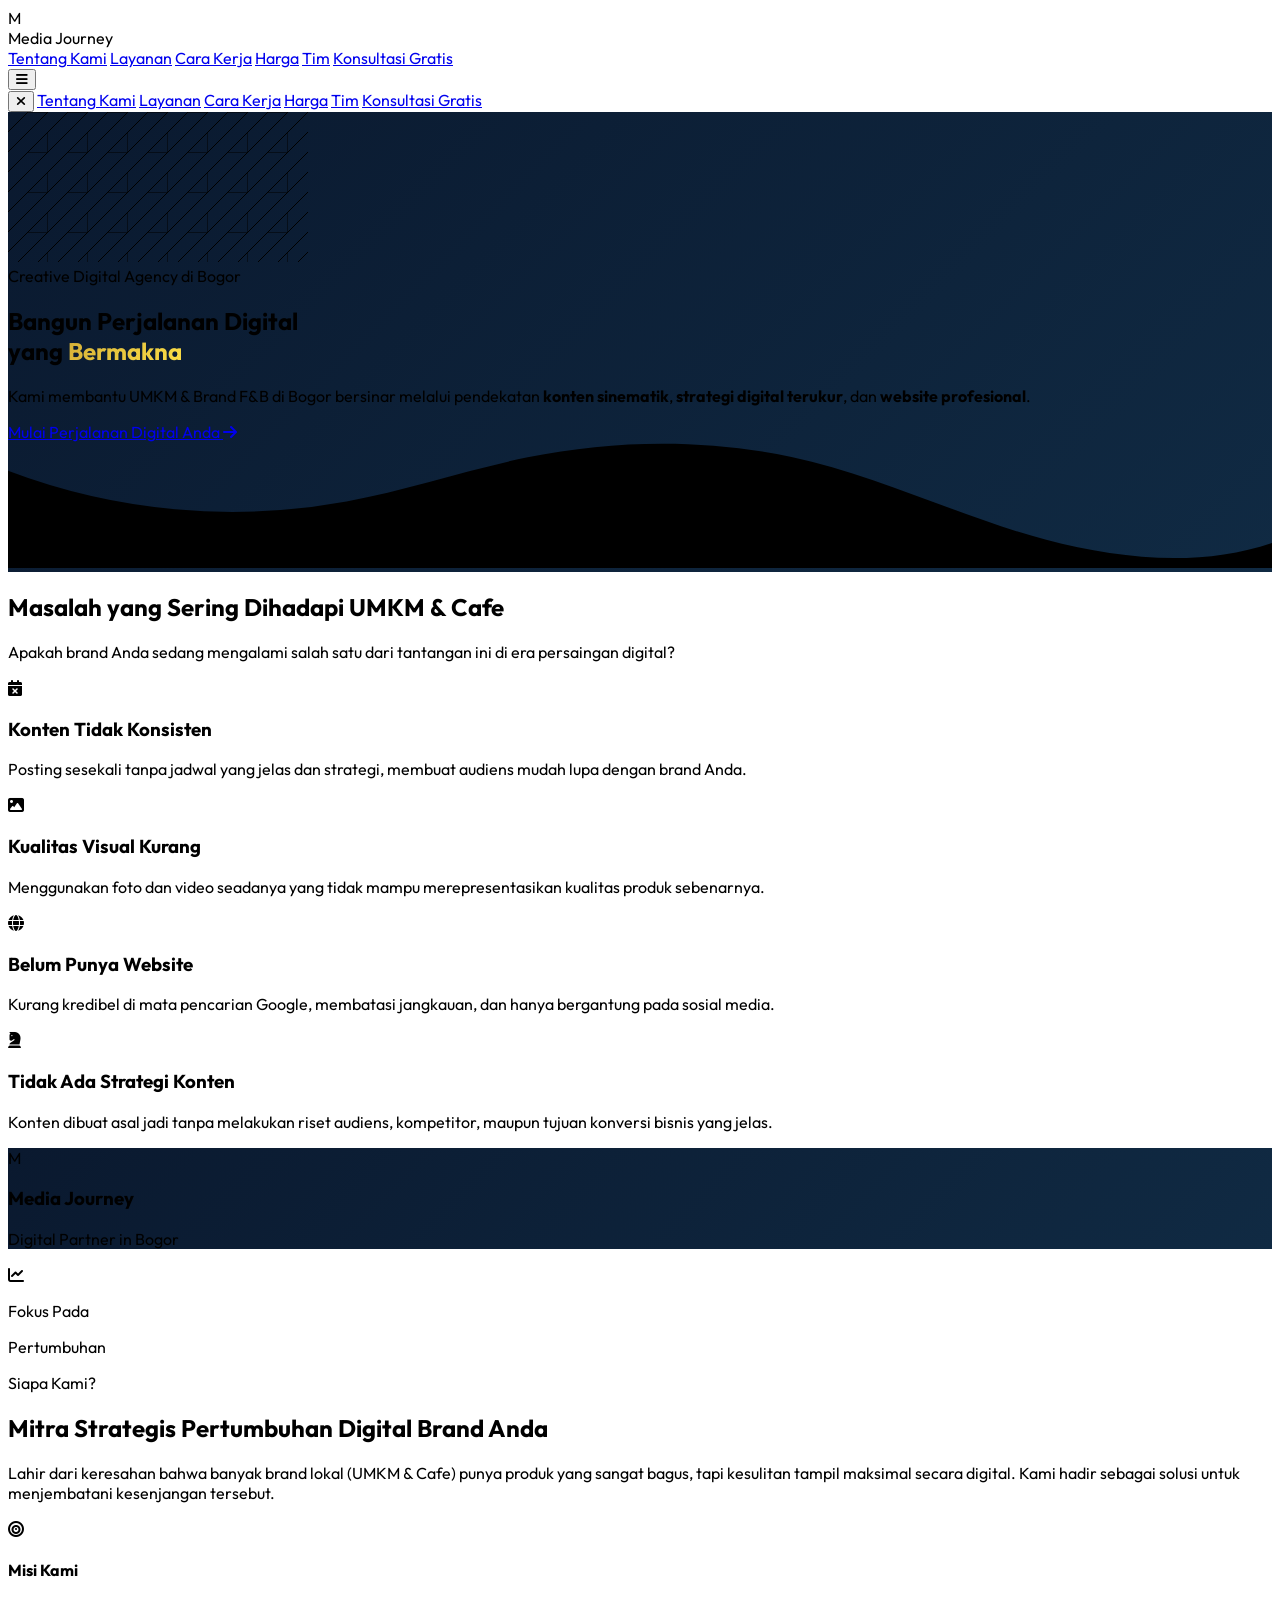
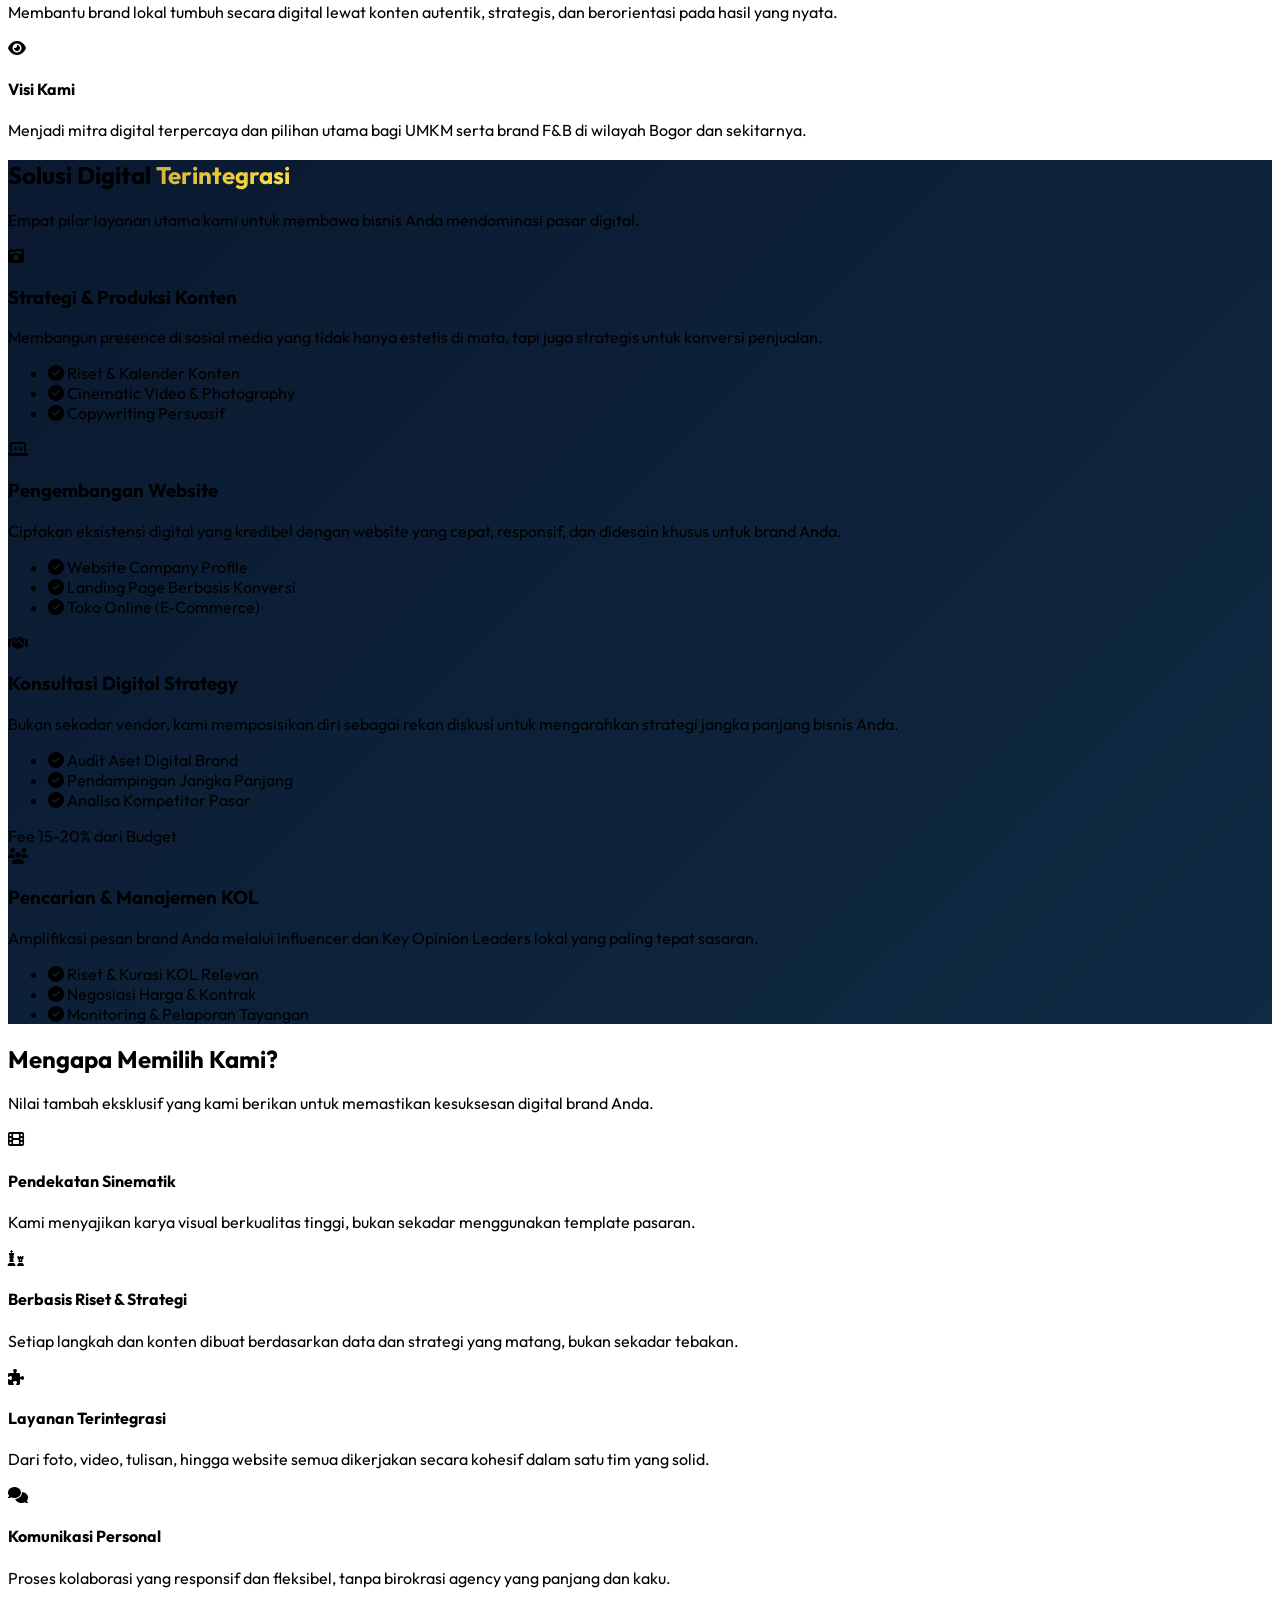
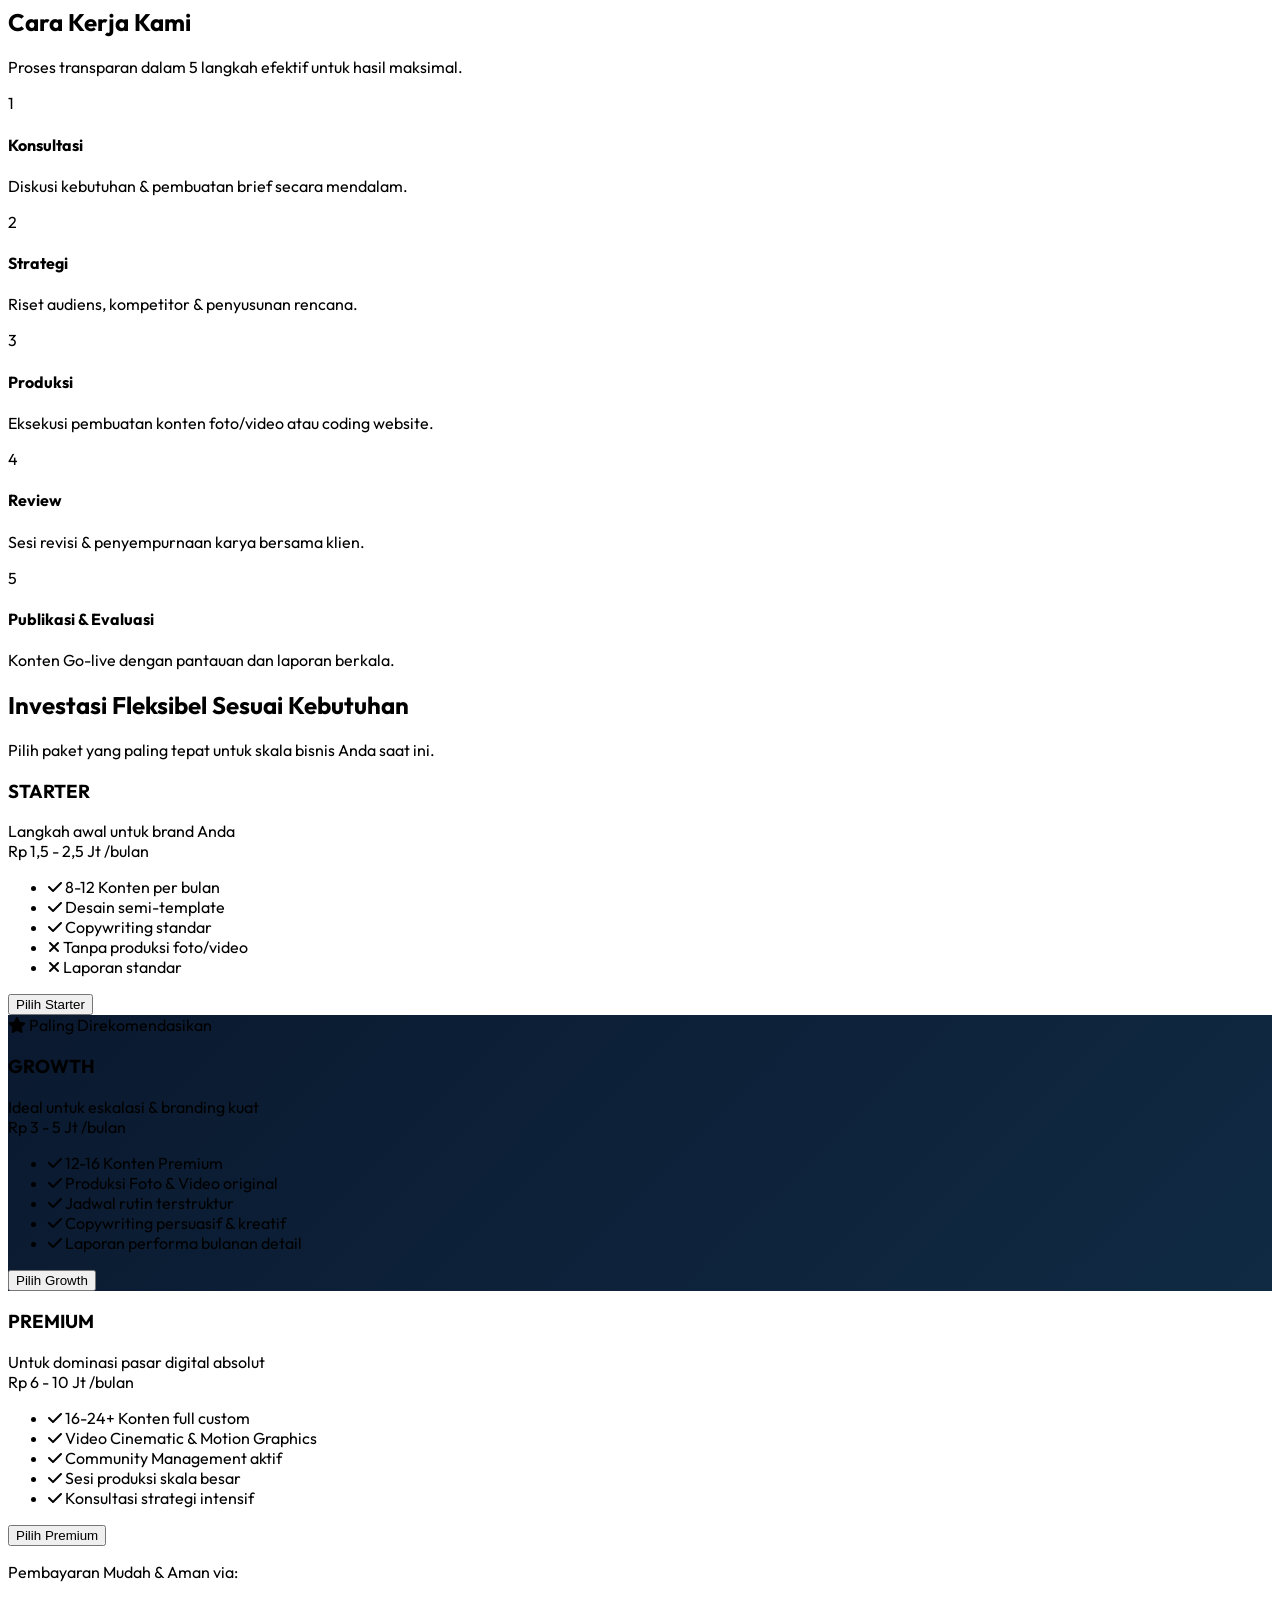
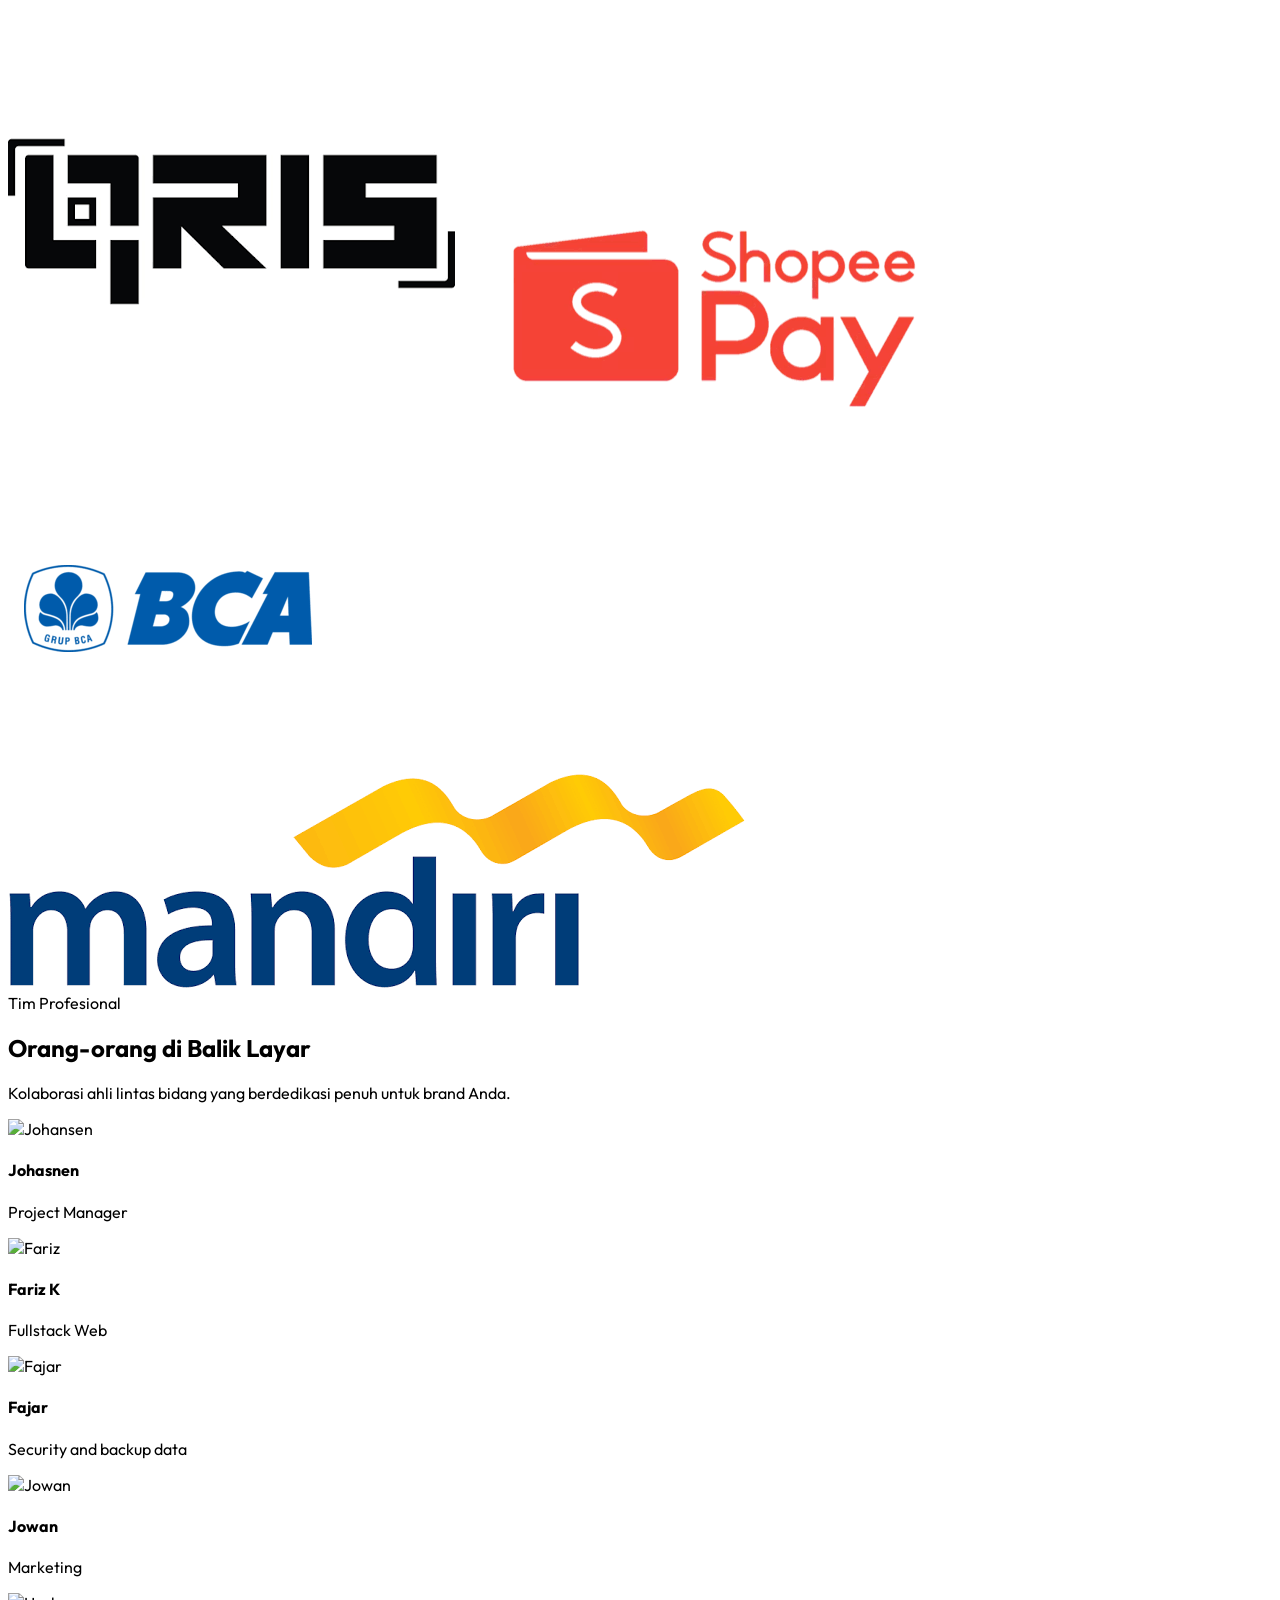
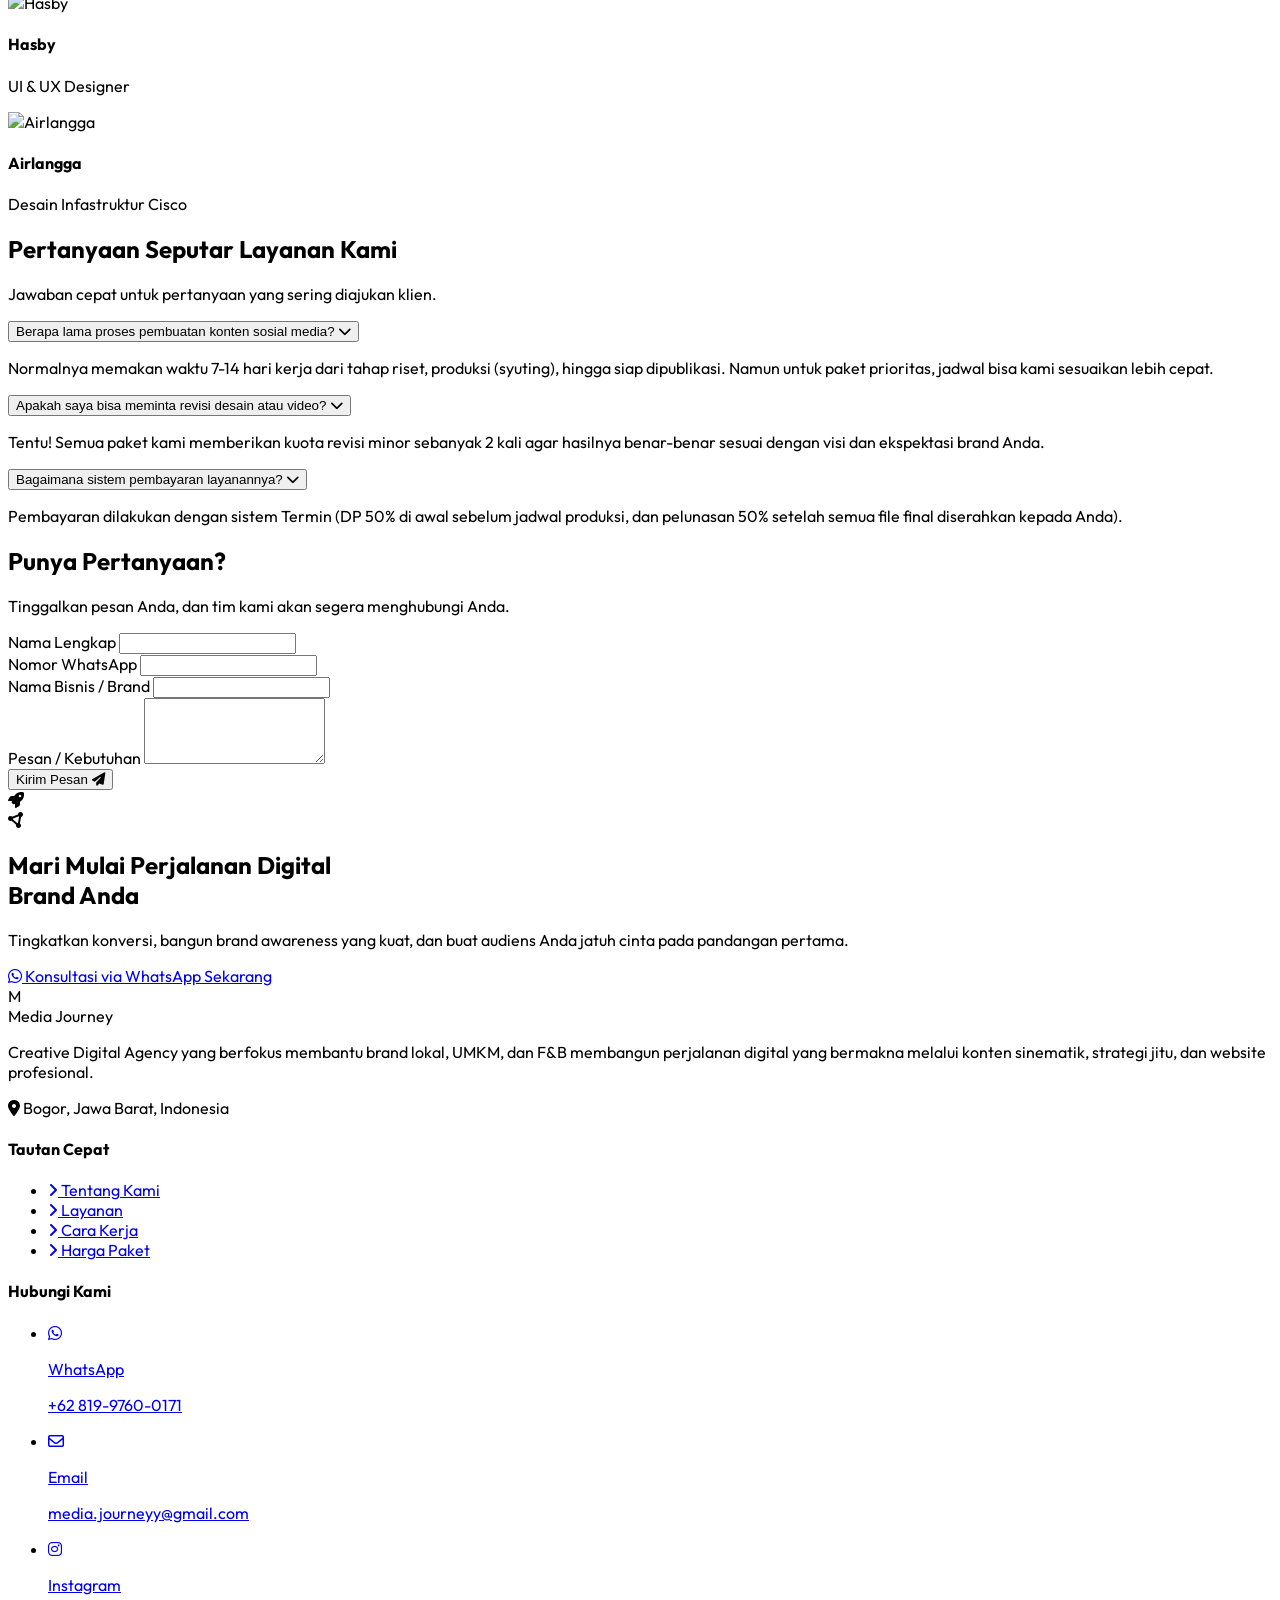
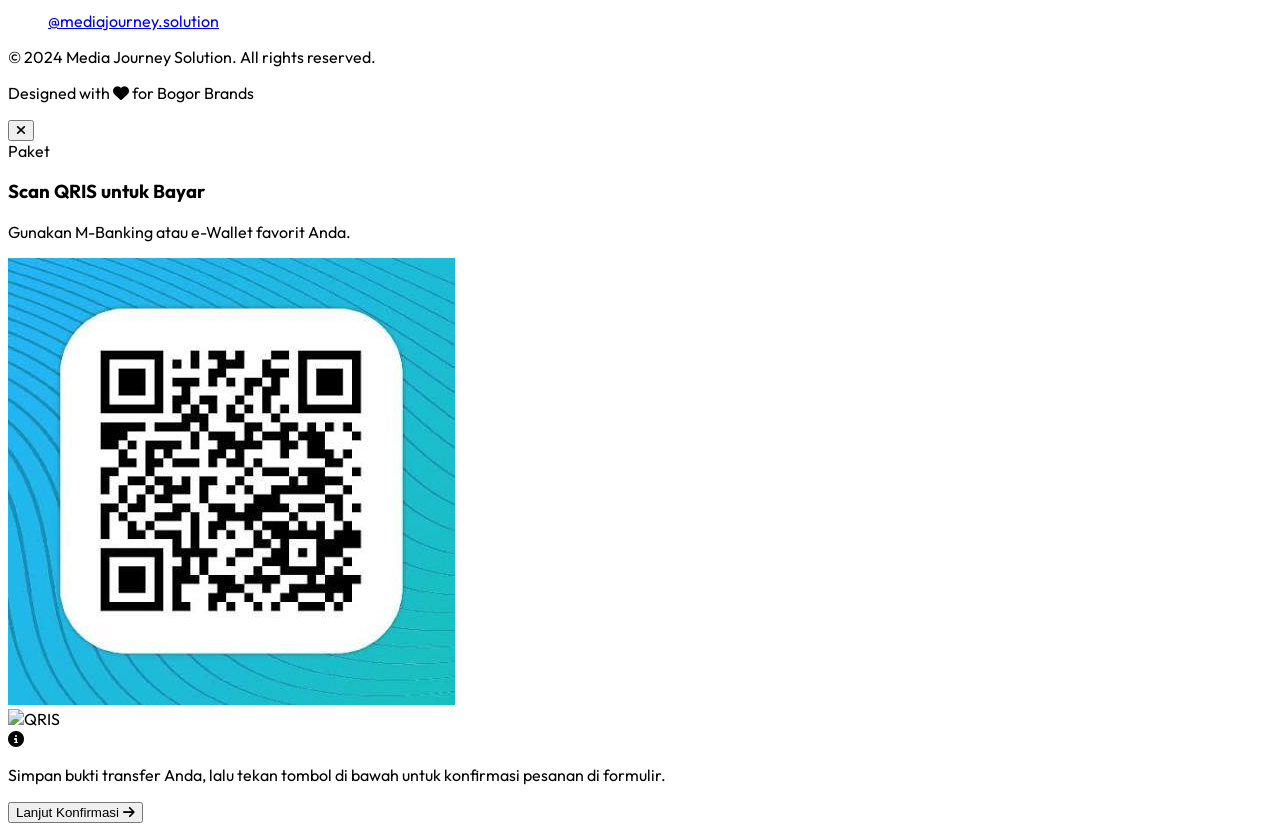
==== commit add22b18: "qr, rubah logo, menamabahkan fitur keamanan dan backup data ke local dan google drive" ====
--- a/media_journey_landing.html
+++ b/media_journey_landing.html
@@ -676,19 +676,19 @@
                 <div
                     class="flex flex-wrap justify-center items-center gap-8 md:gap-14 opacity-80 hover:opacity-100 grayscale hover:grayscale-0 transition-all duration-500 bg-white py-6 px-8 rounded-3xl shadow-sm border border-slate-100 inline-flex">
                     <!-- QRIS -->
-                    <img src="https://upload.wikimedia.org/wikipedia/commons/a/a2/Logo_QRIS.svg" alt="QRIS"
+                    <img src="/public/uu.png" alt="QRIS"
                         class="h-7 md:h-9 object-contain" title="Bayar Praktis dengan QRIS">
                     <!-- ShopeePay -->
-                    <img src="https://ibb.co.com/xKQb611h" alt="ShopeePay" class="h-9 md:h-12 object-contain"
+                    <img src="/public/spay.png" alt="ShopeePay" class="h-9 md:h-12 object-contain"
                         title="ShopeePay">
                     <!-- SPayLater -->
-                    <div class="flex items-center gap-2" title="Bisa Dicicil dengan SPayLater">
-                        <img src="https://ibb.co.com/xKQb611h" alt="Shopee"
+                    <div class="flex items-center gap-2" title="Transfer BCA">
+                        <img src="/public/bca.png" alt="BCA"
                             class="h-9 md:h-12 object-contain filter hue-rotate-180">
-                        <span class="font-black text-[#ee4d2d] italic text-lg md:text-xl -ml-2">SPayLater</span>
+        
                     </div>
                     <!-- Mandiri -->
-                    <img src="https://upload.wikimedia.org/wikipedia/commons/a/a9/Bank_Mandiri_logo_2016.svg"
+                    <img src="/public/mandiri.png"
                         alt="Mandiri" class="h-7 md:h-9 object-contain" title="Transfer Bank Mandiri">
                 </div>
             </div>
@@ -713,33 +713,33 @@
                     class="bg-white p-6 rounded-3xl shadow-sm hover:shadow-xl transition-all duration-300 border border-slate-50 group hover:-translate-y-2">
                     <div
                         class="w-20 h-20 mx-auto bg-slate-200 rounded-2xl mb-4 overflow-hidden transform group-hover:rotate-3 transition-transform">
-                        <img src="https://ui-avatars.com/api/?name=Tito&background=102a43&color=d4af37&size=150&bold=true"
-                            alt="Tito" class="w-full h-full object-cover">
-                    </div>
-                    <h4 class="font-extrabold text-navy-900">Tito</h4>
-                    <p class="text-xs text-gold-600 font-semibold uppercase mt-1">Creative Leader</p>
+                        <img src="https://ui-avatars.com/api/?name=Johasnse&background=102a43&color=d4af37&size=150&bold=true"
+                            alt="Johansen" class="w-full h-full object-cover">
+                    </div>
+                    <h4 class="font-extrabold text-navy-900">Johasnen</h4>
+                    <p class="text-xs text-gold-600 font-semibold uppercase mt-1">Project Manager</p>
                 </div>
                 <!-- Member 2 -->
                 <div
                     class="bg-white p-6 rounded-3xl shadow-sm hover:shadow-xl transition-all duration-300 border border-slate-50 group hover:-translate-y-2">
                     <div
                         class="w-20 h-20 mx-auto bg-slate-200 rounded-2xl mb-4 overflow-hidden transform group-hover:-rotate-3 transition-transform">
-                        <img src="https://ui-avatars.com/api/?name=Irfan&background=102a43&color=d4af37&size=150&bold=true"
-                            alt="Irfan" class="w-full h-full object-cover">
-                    </div>
-                    <h4 class="font-extrabold text-navy-900">Irfan</h4>
-                    <p class="text-xs text-gold-600 font-semibold uppercase mt-1">Legal</p>
+                        <img src="https://ui-avatars.com/api/?name=Fariz&background=102a43&color=d4af37&size=150&bold=true"
+                            alt="Fariz" class="w-full h-full object-cover">
+                    </div>
+                    <h4 class="font-extrabold text-navy-900">Fariz K</h4>
+                    <p class="text-xs text-gold-600 font-semibold uppercase mt-1">Fullstack Web </p>
                 </div>
                 <!-- Member 3 -->
                 <div
                     class="bg-white p-6 rounded-3xl shadow-sm hover:shadow-xl transition-all duration-300 border border-slate-50 group hover:-translate-y-2">
                     <div
                         class="w-20 h-20 mx-auto bg-slate-200 rounded-2xl mb-4 overflow-hidden transform group-hover:rotate-3 transition-transform">
-                        <img src="https://ui-avatars.com/api/?name=Adit&background=102a43&color=d4af37&size=150&bold=true"
-                            alt="Adit" class="w-full h-full object-cover">
-                    </div>
-                    <h4 class="font-extrabold text-navy-900">Adit</h4>
-                    <p class="text-xs text-gold-600 font-semibold uppercase mt-1">Tech Specialist</p>
+                        <img src="https://ui-avatars.com/api/?name=Fajar&background=102a43&color=d4af37&size=150&bold=true"
+                            alt="Fajar" class="w-full h-full object-cover">
+                    </div>
+                    <h4 class="font-extrabold text-navy-900">Fajar</h4>
+                    <p class="text-xs text-gold-600 font-semibold uppercase mt-1">Security and backup data</p>
                 </div>
                 <!-- Member 4 -->
                 <div
@@ -757,22 +757,22 @@
                     class="bg-white p-6 rounded-3xl shadow-sm hover:shadow-xl transition-all duration-300 border border-slate-50 group hover:-translate-y-2">
                     <div
                         class="w-20 h-20 mx-auto bg-slate-200 rounded-2xl mb-4 overflow-hidden transform group-hover:rotate-3 transition-transform">
-                        <img src="https://ui-avatars.com/api/?name=Rendy&background=102a43&color=d4af37&size=150&bold=true"
-                            alt="Rendy" class="w-full h-full object-cover">
-                    </div>
-                    <h4 class="font-extrabold text-navy-900">Rendy</h4>
-                    <p class="text-xs text-gold-600 font-semibold uppercase mt-1">Visual & Media</p>
+                        <img src="https://ui-avatars.com/api/?name=Hasby&background=102a43&color=d4af37&size=150&bold=true"
+                            alt="Hasby" class="w-full h-full object-cover">
+                    </div>
+                    <h4 class="font-extrabold text-navy-900">Hasby</h4>
+                    <p class="text-xs text-gold-600 font-semibold uppercase mt-1">UI & UX Designer</p>
                 </div>
                 <!-- Member 6 -->
                 <div
                     class="bg-white p-6 rounded-3xl shadow-sm hover:shadow-xl transition-all duration-300 border border-slate-50 group hover:-translate-y-2">
                     <div
                         class="w-20 h-20 mx-auto bg-slate-200 rounded-2xl mb-4 overflow-hidden transform group-hover:-rotate-3 transition-transform">
-                        <img src="https://ui-avatars.com/api/?name=Joy&background=102a43&color=d4af37&size=150&bold=true"
-                            alt="Joy" class="w-full h-full object-cover">
-                    </div>
-                    <h4 class="font-extrabold text-navy-900">Joy</h4>
-                    <p class="text-xs text-gold-600 font-semibold uppercase mt-1">Public Relations</p>
+                        <img src="https://ui-avatars.com/api/?name=Airlangga&background=102a43&color=d4af37&size=150&bold=true"
+                            alt="Airlangga" class="w-full h-full object-cover">
+                    </div>
+                    <h4 class="font-extrabold text-navy-900">Airlangga</h4>
+                    <p class="text-xs text-gold-600 font-semibold uppercase mt-1">Desain Infastruktur Cisco</p>
                 </div>
             </div>
         </div>
@@ -1019,7 +1019,7 @@
             <div
                 class="bg-slate-50 border-2 border-slate-200 rounded-2xl p-4 text-center mb-6 relative overflow-hidden group">
                 <!-- QR Code Asli -->
-                <img src="/qris.jpg" alt="QRIS Barcode Johansen Haris"
+                <img src="/public/qr.jpg" alt="QRIS Barcode Johansen Haris"
                     class="w-full max-w-[200px] mx-auto rounded-lg shadow-sm group-hover:scale-105 transition-transform">
                 <div class="mt-4 flex justify-center items-center gap-2">
                     <img src="https://upload.wikimedia.org/wikipedia/commons/a/a2/Logo_QRIS.svg" class="h-6" alt="QRIS">
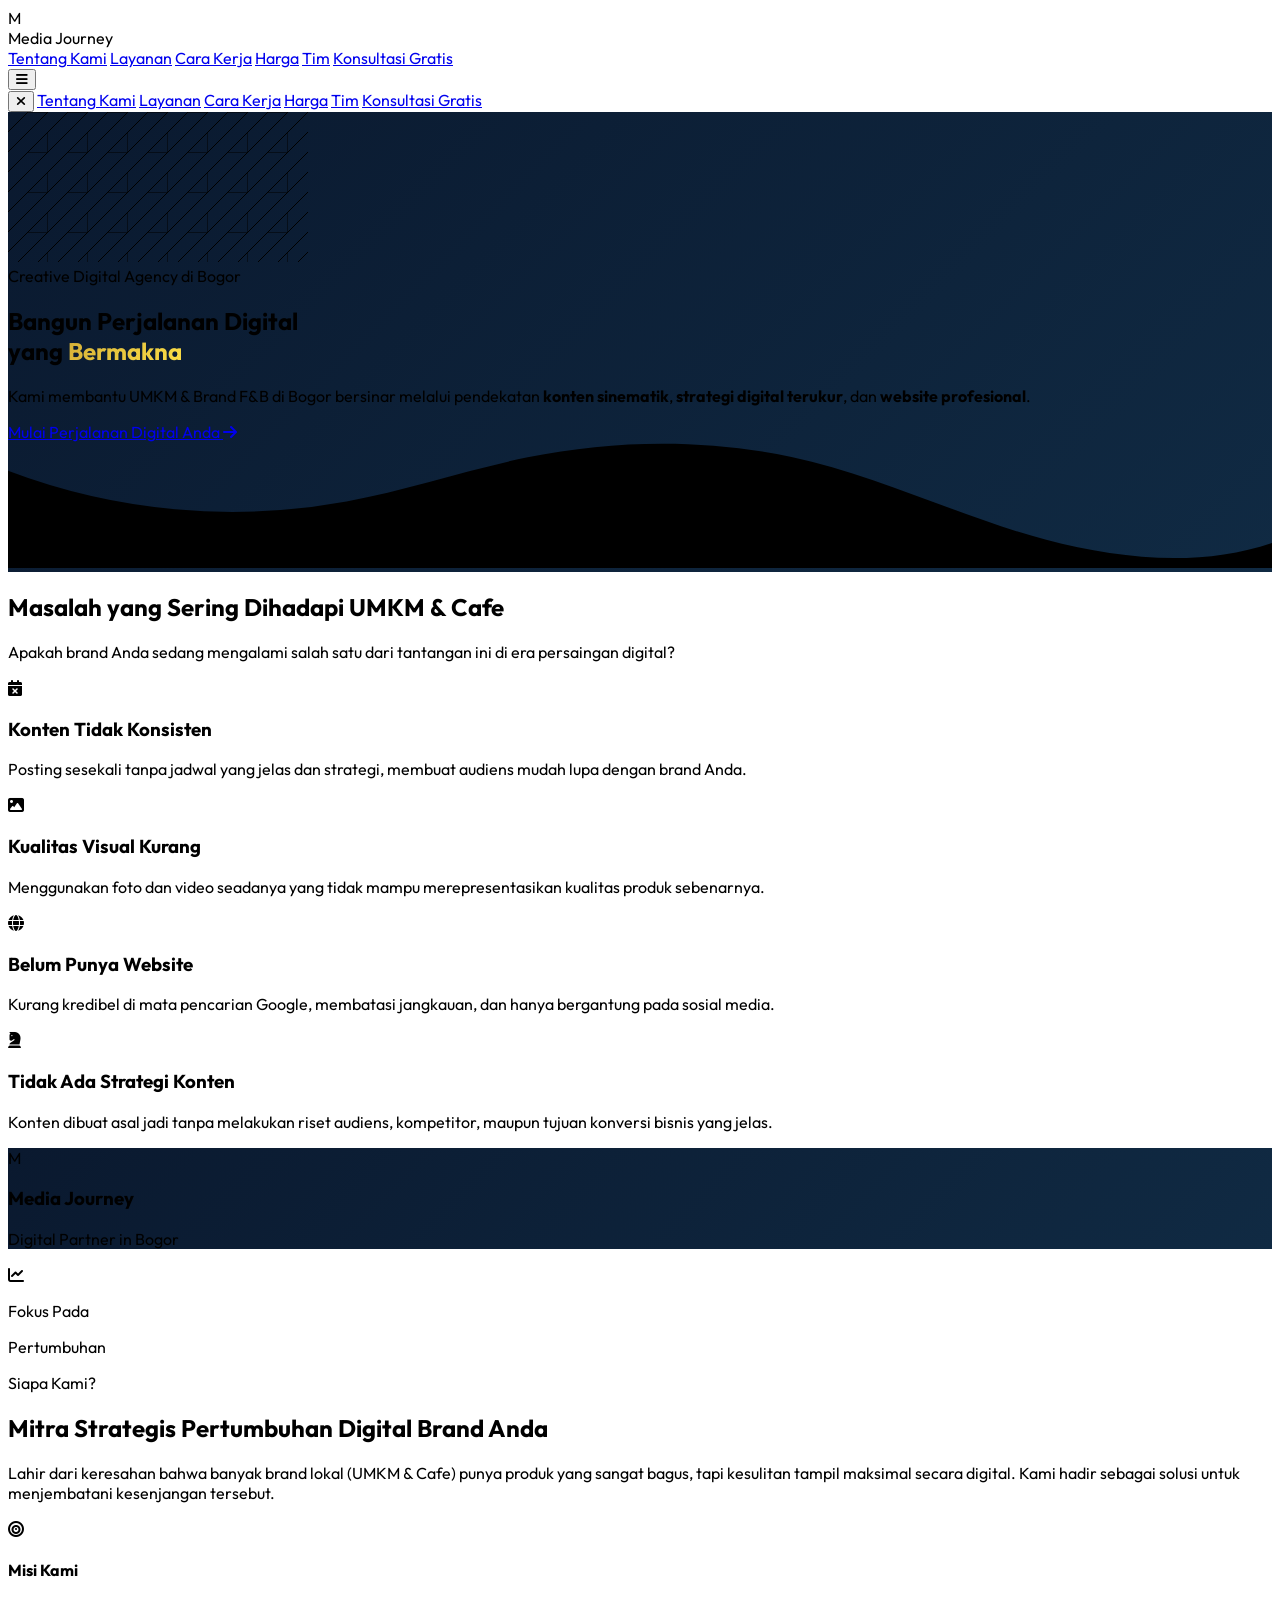
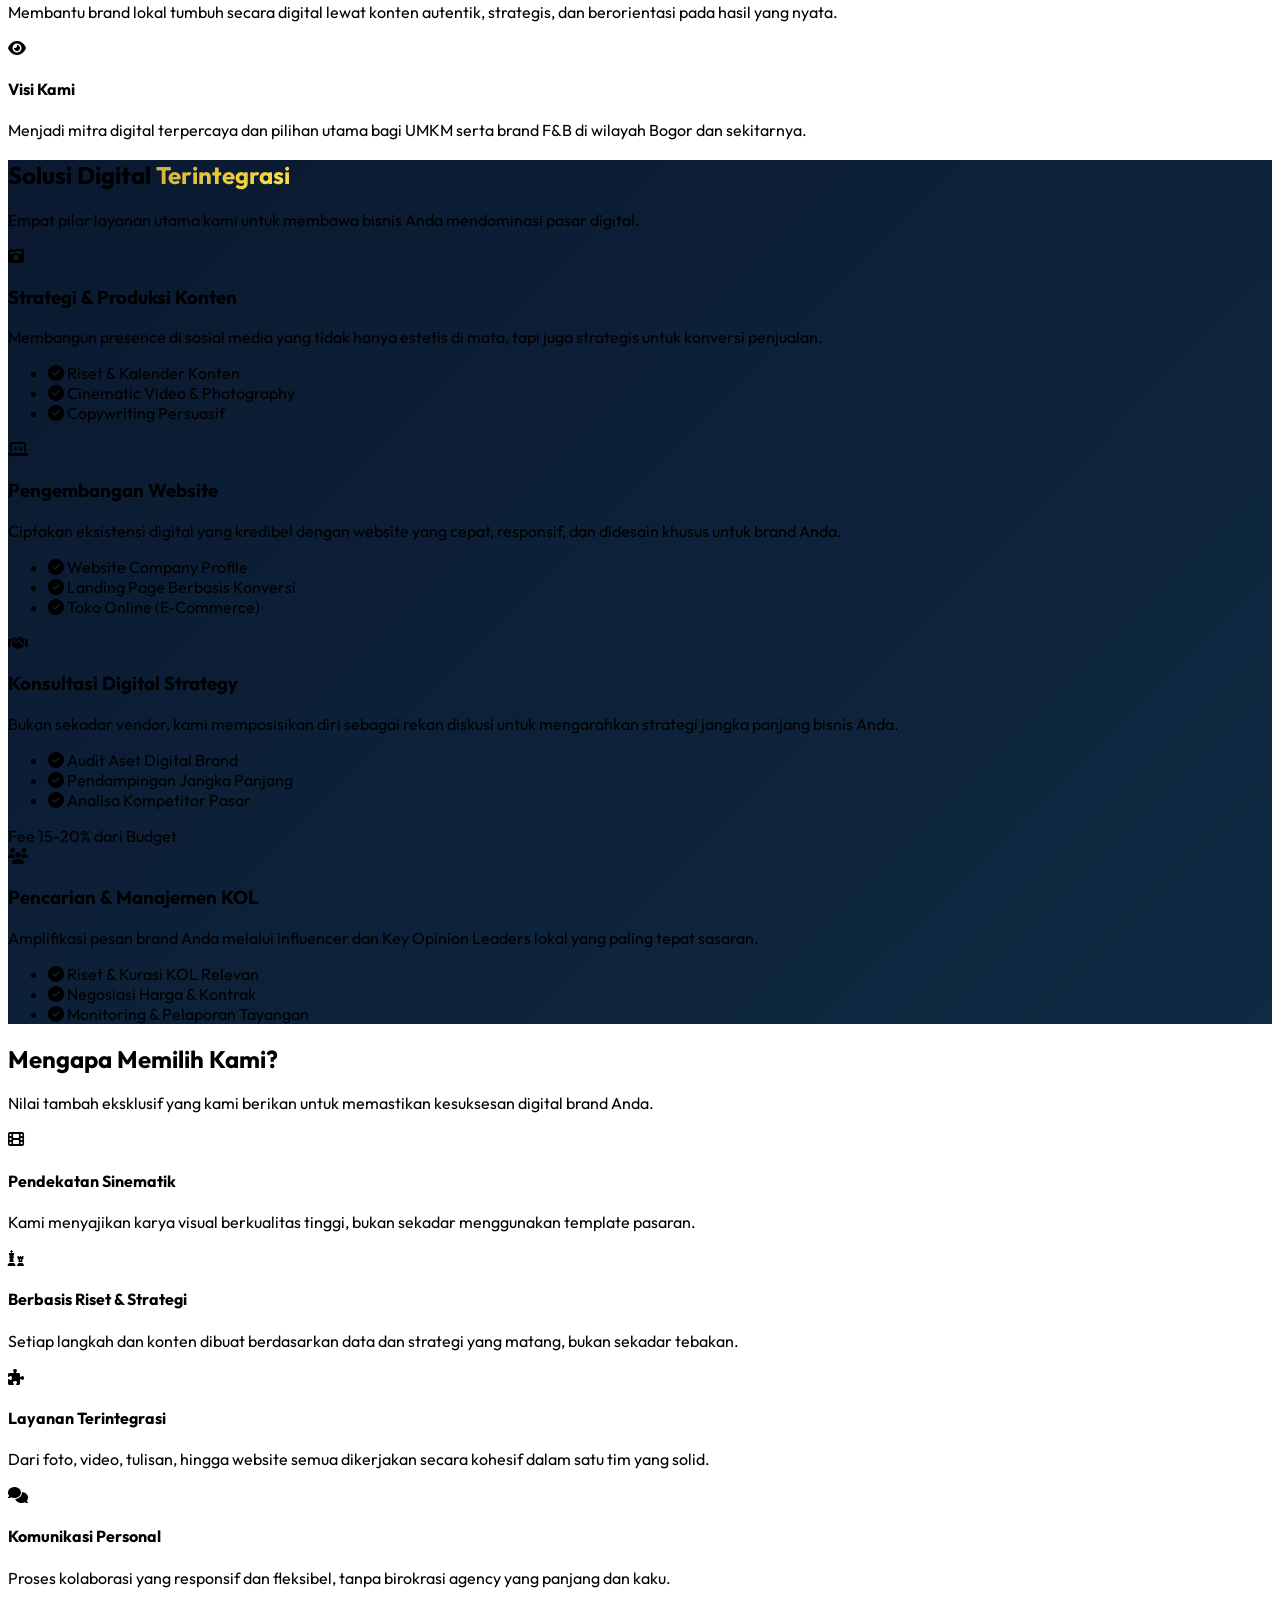
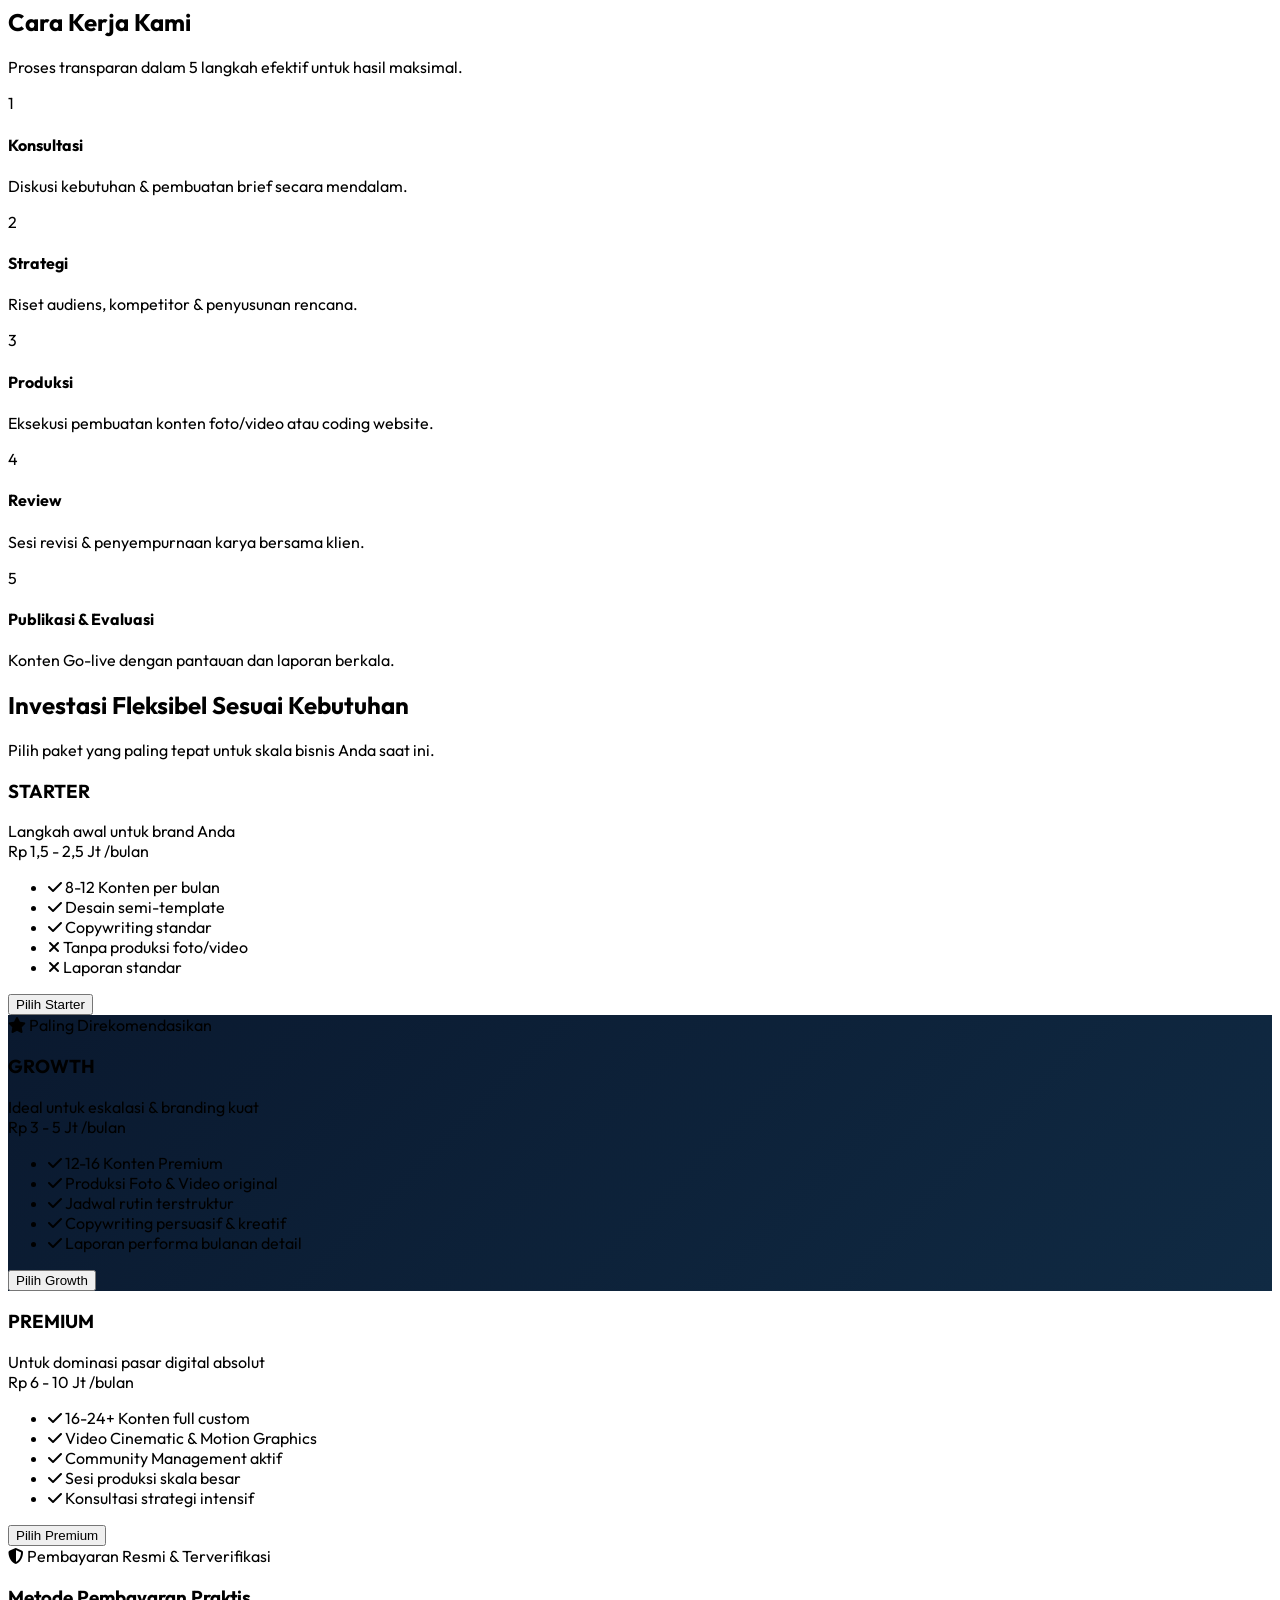
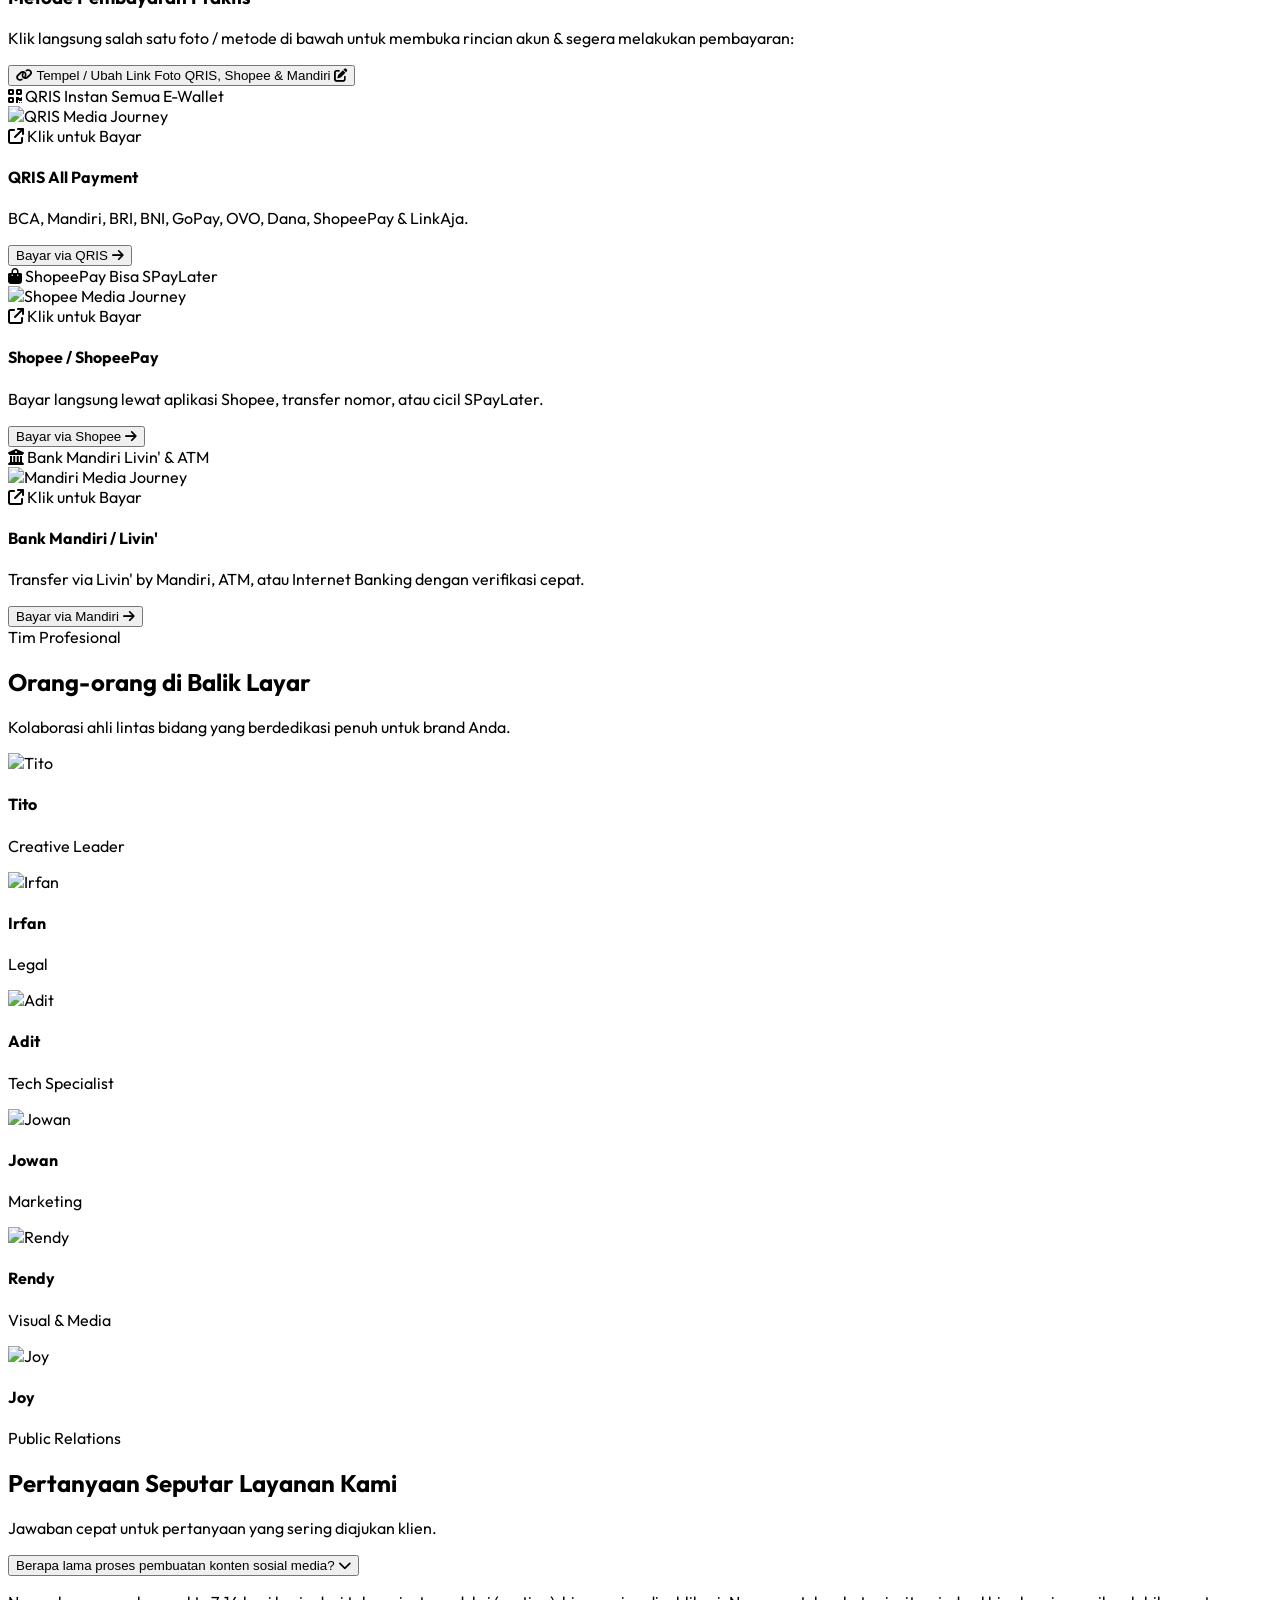
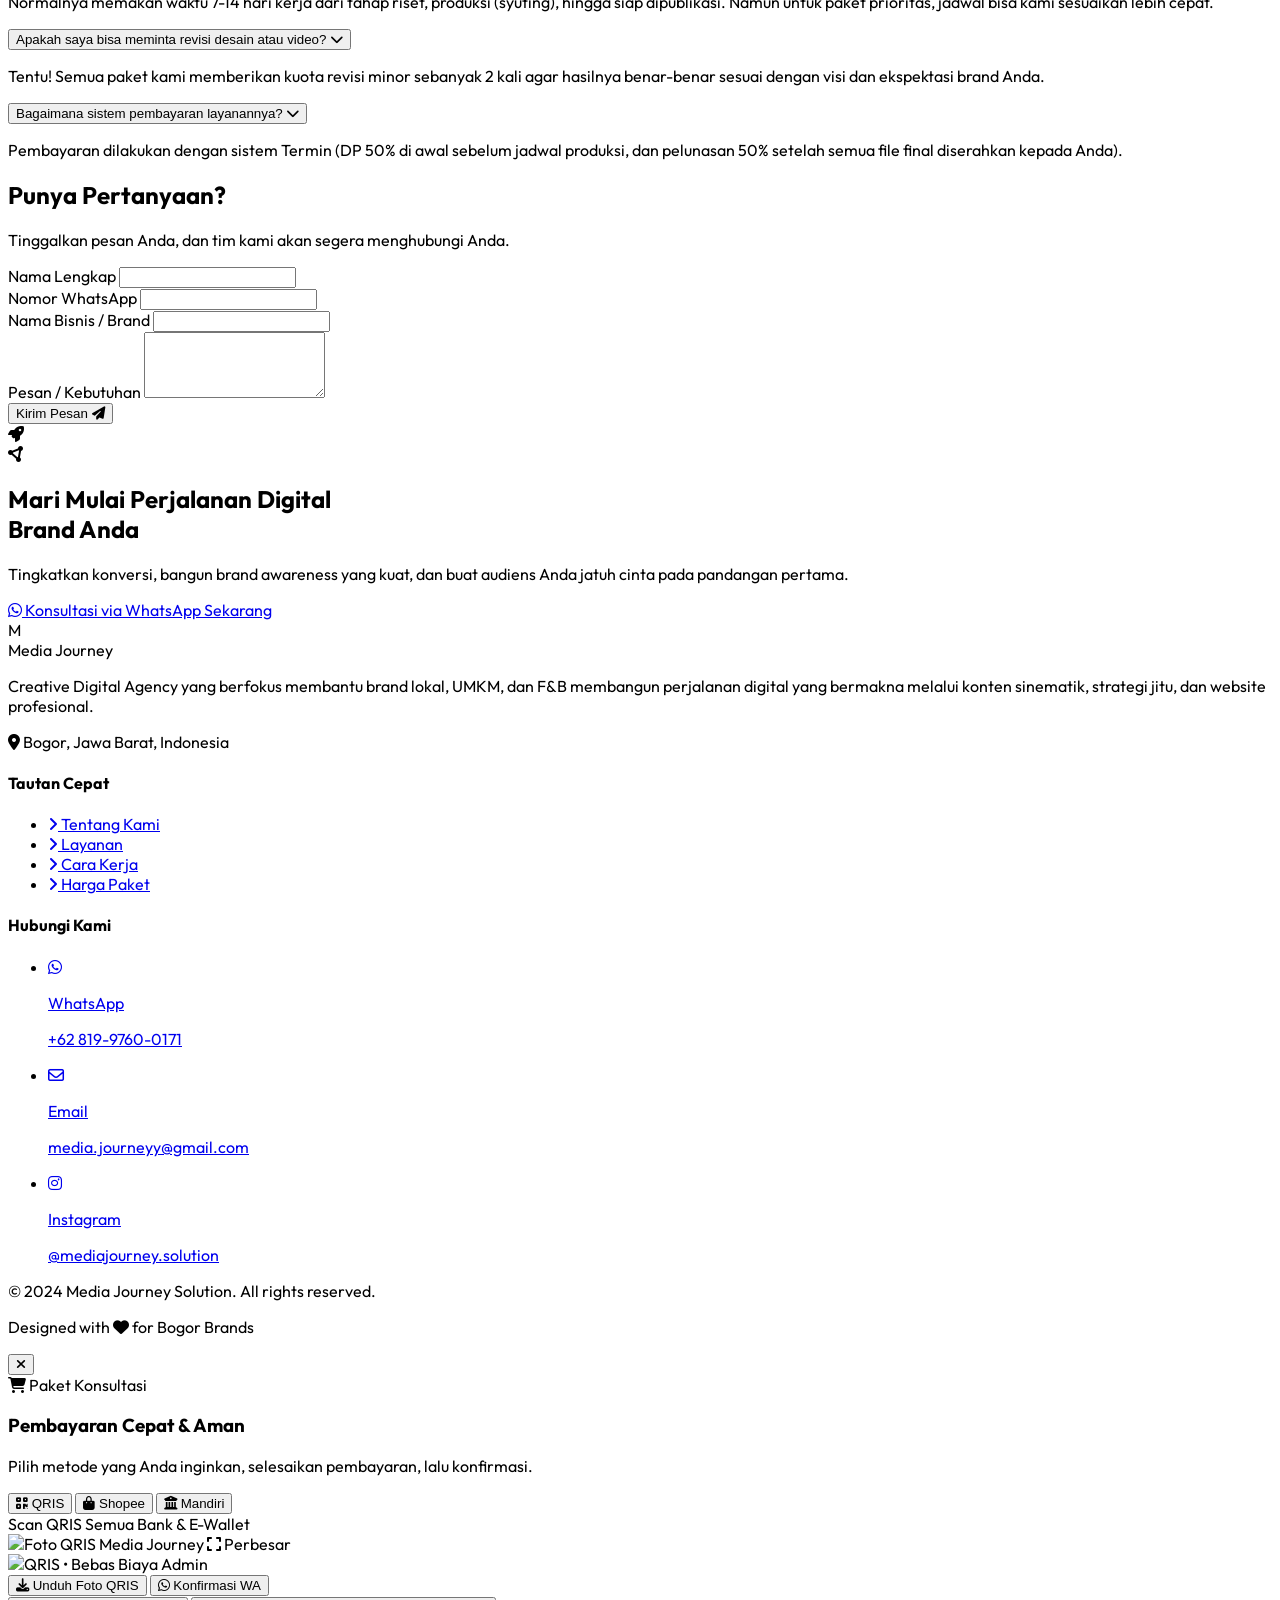
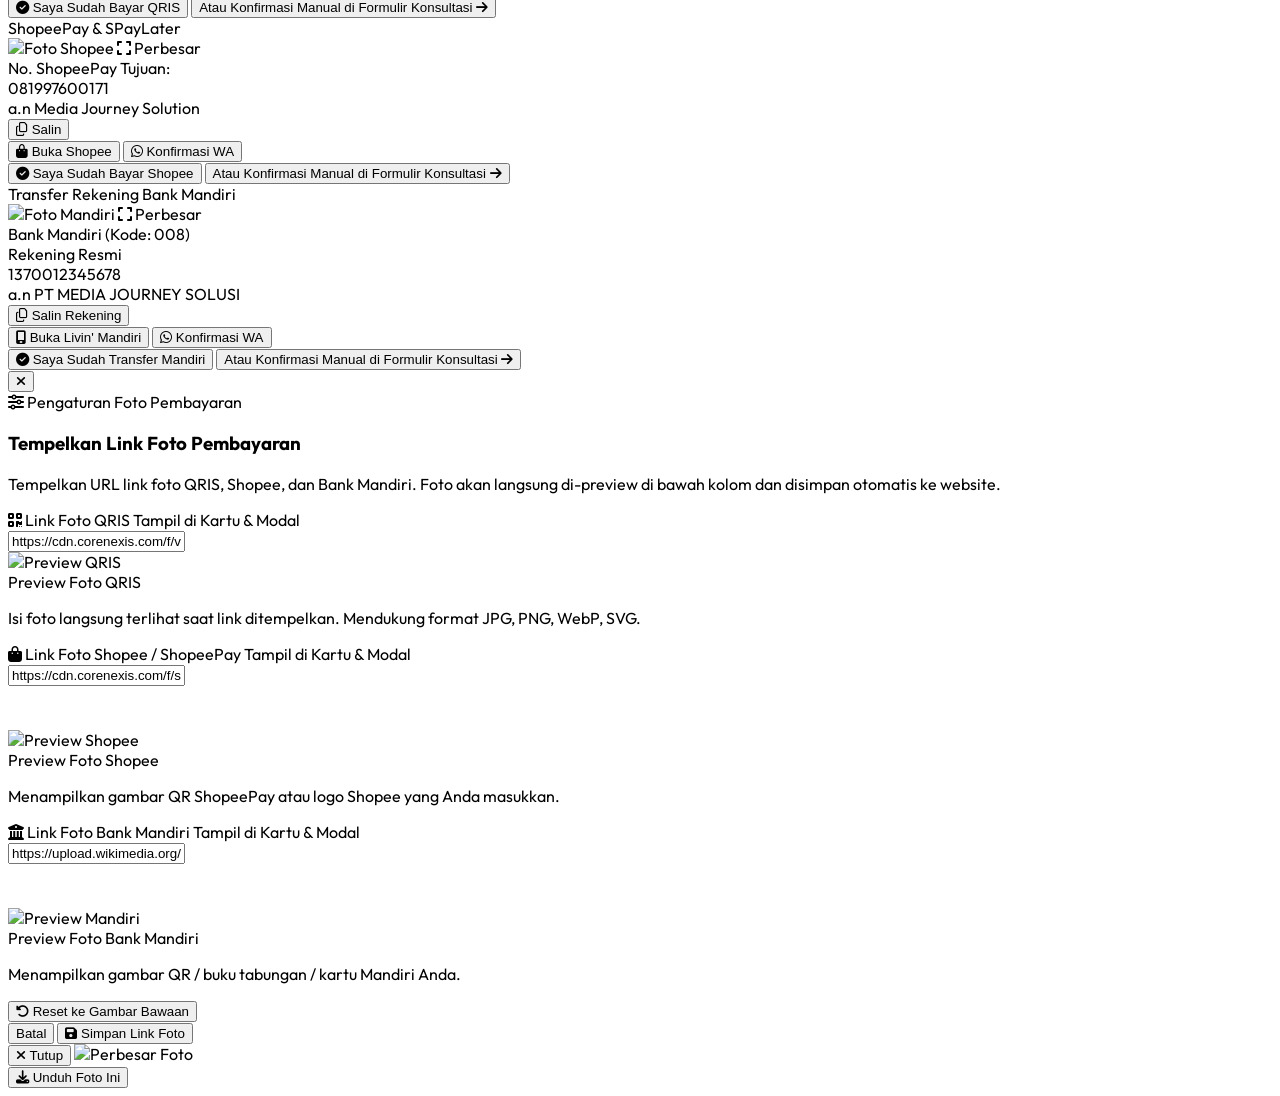
==== commit 70b4aef9: "Fix broken QRIS image modal, add local fallback, and update payment settings" ====
--- a/media_journey_landing.html
+++ b/media_journey_landing.html
@@ -75,6 +75,26 @@
             transform: translateY(-10px);
             box-shadow: 0 20px 25px -5px rgba(0, 0, 0, 0.1), 0 10px 10px -5px rgba(0, 0, 0, 0.04);
         }
+
+        /* Modern sleek scrollbar for modal */
+        #paymentCard::-webkit-scrollbar,
+        #paymentSettingsModal div::-webkit-scrollbar {
+            width: 6px;
+        }
+        #paymentCard::-webkit-scrollbar-track,
+        #paymentSettingsModal div::-webkit-scrollbar-track {
+            background: #f1f5f9;
+            border-radius: 9999px;
+        }
+        #paymentCard::-webkit-scrollbar-thumb,
+        #paymentSettingsModal div::-webkit-scrollbar-thumb {
+            background: #cbd5e1;
+            border-radius: 9999px;
+        }
+        #paymentCard::-webkit-scrollbar-thumb:hover,
+        #paymentSettingsModal div::-webkit-scrollbar-thumb:hover {
+            background: #94a3b8;
+        }
     </style>
 </head>
 
@@ -669,27 +689,135 @@
                 </div>
             </div>
 
-            <!-- Metode Pembayaran Supported -->
-            <div class="mt-20 pt-12 border-t border-slate-200 text-center" data-aos="fade-up">
-                <p class="text-sm font-bold text-slate-400 uppercase tracking-widest mb-8">Pembayaran Mudah & Aman via:
+            <!-- Metode Pembayaran Supported & Interaktif -->
+            <div id="metode-pembayaran" class="mt-20 pt-12 border-t border-slate-200 text-center" data-aos="fade-up">
+                <div
+                    class="inline-flex items-center gap-2 px-3.5 py-1.5 rounded-full bg-gold-100 text-gold-700 font-bold text-xs uppercase tracking-wider mb-3">
+                    <i class="fa-solid fa-shield-halved"></i> Pembayaran Resmi & Terverifikasi
+                </div>
+                <h3 class="text-2xl md:text-3xl font-extrabold text-navy-900 mb-2">Metode Pembayaran Praktis</h3>
+                <p class="text-slate-500 text-sm md:text-base max-w-xl mx-auto mb-6">
+                    Klik langsung salah satu foto / metode di bawah untuk membuka rincian akun & segera melakukan
+                    pembayaran:
                 </p>
-                <div
-                    class="flex flex-wrap justify-center items-center gap-8 md:gap-14 opacity-80 hover:opacity-100 grayscale hover:grayscale-0 transition-all duration-500 bg-white py-6 px-8 rounded-3xl shadow-sm border border-slate-100 inline-flex">
-                    <!-- QRIS -->
-                    <img src="/public/uu.png" alt="QRIS"
-                        class="h-7 md:h-9 object-contain" title="Bayar Praktis dengan QRIS">
-                    <!-- ShopeePay -->
-                    <img src="/public/spay.png" alt="ShopeePay" class="h-9 md:h-12 object-contain"
-                        title="ShopeePay">
-                    <!-- SPayLater -->
-                    <div class="flex items-center gap-2" title="Transfer BCA">
-                        <img src="/public/bca.png" alt="BCA"
-                            class="h-9 md:h-12 object-contain filter hue-rotate-180">
-        
-                    </div>
-                    <!-- Mandiri -->
-                    <img src="/public/mandiri.png"
-                        alt="Mandiri" class="h-7 md:h-9 object-contain" title="Transfer Bank Mandiri">
+
+                <!-- Tombol Atur Link Foto -->
+                <div class="mb-8">
+                    <button type="button" onclick="openPaymentSettingsModal()"
+                        class="inline-flex items-center gap-2 px-5 py-2.5 bg-white hover:bg-navy-900 text-navy-900 hover:text-white font-semibold text-xs md:text-sm rounded-xl border-2 border-slate-200 hover:border-navy-900 shadow-sm transition-all duration-300 transform hover:scale-105 group">
+                        <i class="fa-solid fa-link text-gold-500 group-hover:text-gold-400"></i>
+                        <span>Tempel / Ubah Link Foto QRIS, Shopee & Mandiri</span>
+                        <i class="fa-solid fa-pen-to-square text-xs opacity-60"></i>
+                    </button>
+                </div>
+
+                <!-- 3 Kartu Pembayaran Interaktif -->
+                <div class="grid grid-cols-1 md:grid-cols-3 gap-6 max-w-5xl mx-auto text-left">
+                    <!-- Kartu 1: QRIS -->
+                    <div onclick="openPaymentModalWithMethod('qris', 'Umum')"
+                        class="bg-white rounded-3xl p-6 border-2 border-slate-200 hover:border-emerald-500 shadow-lg hover:shadow-2xl transition-all duration-300 cursor-pointer transform hover:-translate-y-2 group relative overflow-hidden flex flex-col justify-between">
+                        <div>
+                            <div class="flex items-center justify-between mb-4">
+                                <span
+                                    class="bg-emerald-100 text-emerald-800 text-xs font-bold px-3 py-1 rounded-full flex items-center gap-1.5">
+                                    <i class="fa-solid fa-qrcode"></i> QRIS Instan
+                                </span>
+                                <span class="text-xs text-slate-400 font-medium">Semua E-Wallet</span>
+                            </div>
+
+                            <div
+                                class="bg-slate-50 rounded-2xl p-4 my-2 flex items-center justify-center h-48 border border-slate-100 relative overflow-hidden group-hover:bg-emerald-50/40 transition-colors">
+                                <img id="card-img-qris" src="https://cdn.corenexis.com/f/vB3JWanbPU7.jpeg" alt="QRIS Media Journey"
+                                    onerror="this.onerror=null; this.src='qris.jpg';"
+                                    class="max-h-full max-w-full object-contain rounded-lg shadow-sm group-hover:scale-105 transition-transform duration-300">
+                                <div
+                                    class="absolute inset-0 bg-navy-900/60 opacity-0 group-hover:opacity-100 transition-opacity flex items-center justify-center text-white font-bold text-sm gap-2 backdrop-blur-[2px]">
+                                    <i class="fa-solid fa-arrow-up-right-from-square"></i> Klik untuk Bayar
+                                </div>
+                            </div>
+
+                            <h4
+                                class="font-extrabold text-lg text-navy-900 group-hover:text-emerald-600 transition-colors mt-3">
+                                QRIS All Payment</h4>
+                            <p class="text-xs text-slate-500 mt-1 leading-relaxed">BCA, Mandiri, BRI, BNI, GoPay, OVO,
+                                Dana, ShopeePay & LinkAja.</p>
+                        </div>
+                        <button type="button"
+                            class="w-full mt-5 py-3 bg-navy-900 group-hover:bg-emerald-600 text-white font-bold rounded-xl text-sm transition-all duration-300 flex items-center justify-center gap-2 shadow-md">
+                            <span>Bayar via QRIS</span>
+                            <i class="fa-solid fa-arrow-right text-xs"></i>
+                        </button>
+                    </div>
+
+                    <!-- Kartu 2: Shopee / ShopeePay -->
+                    <div onclick="openPaymentModalWithMethod('shopee', 'Umum')"
+                        class="bg-white rounded-3xl p-6 border-2 border-slate-200 hover:border-orange-500 shadow-lg hover:shadow-2xl transition-all duration-300 cursor-pointer transform hover:-translate-y-2 group relative overflow-hidden flex flex-col justify-between">
+                        <div>
+                            <div class="flex items-center justify-between mb-4">
+                                <span
+                                    class="bg-orange-100 text-orange-800 text-xs font-bold px-3 py-1 rounded-full flex items-center gap-1.5">
+                                    <i class="fa-solid fa-bag-shopping"></i> ShopeePay
+                                </span>
+                                <span class="text-xs text-slate-400 font-medium">Bisa SPayLater</span>
+                            </div>
+
+                            <div
+                                class="bg-slate-50 rounded-2xl p-4 my-2 flex items-center justify-center h-48 border border-slate-100 relative overflow-hidden group-hover:bg-orange-50/40 transition-colors">
+                                <img id="card-img-shopee" src="" alt="Shopee Media Journey"
+                                    class="max-h-full max-w-full object-contain rounded-lg shadow-sm group-hover:scale-105 transition-transform duration-300">
+                                <div
+                                    class="absolute inset-0 bg-navy-900/60 opacity-0 group-hover:opacity-100 transition-opacity flex items-center justify-center text-white font-bold text-sm gap-2 backdrop-blur-[2px]">
+                                    <i class="fa-solid fa-arrow-up-right-from-square"></i> Klik untuk Bayar
+                                </div>
+                            </div>
+
+                            <h4
+                                class="font-extrabold text-lg text-navy-900 group-hover:text-orange-600 transition-colors mt-3">
+                                Shopee / ShopeePay</h4>
+                            <p class="text-xs text-slate-500 mt-1 leading-relaxed">Bayar langsung lewat aplikasi Shopee,
+                                transfer nomor, atau cicil SPayLater.</p>
+                        </div>
+                        <button type="button"
+                            class="w-full mt-5 py-3 bg-navy-900 group-hover:bg-[#ee4d2d] text-white font-bold rounded-xl text-sm transition-all duration-300 flex items-center justify-center gap-2 shadow-md">
+                            <span>Bayar via Shopee</span>
+                            <i class="fa-solid fa-arrow-right text-xs"></i>
+                        </button>
+                    </div>
+
+                    <!-- Kartu 3: Bank Mandiri -->
+                    <div onclick="openPaymentModalWithMethod('mandiri', 'Umum')"
+                        class="bg-white rounded-3xl p-6 border-2 border-slate-200 hover:border-blue-500 shadow-lg hover:shadow-2xl transition-all duration-300 cursor-pointer transform hover:-translate-y-2 group relative overflow-hidden flex flex-col justify-between">
+                        <div>
+                            <div class="flex items-center justify-between mb-4">
+                                <span
+                                    class="bg-blue-100 text-blue-800 text-xs font-bold px-3 py-1 rounded-full flex items-center gap-1.5">
+                                    <i class="fa-solid fa-building-columns"></i> Bank Mandiri
+                                </span>
+                                <span class="text-xs text-slate-400 font-medium">Livin' & ATM</span>
+                            </div>
+
+                            <div
+                                class="bg-slate-50 rounded-2xl p-4 my-2 flex items-center justify-center h-48 border border-slate-100 relative overflow-hidden group-hover:bg-blue-50/40 transition-colors">
+                                <img id="card-img-mandiri" src="" alt="Mandiri Media Journey"
+                                    class="max-h-full max-w-full object-contain rounded-lg shadow-sm group-hover:scale-105 transition-transform duration-300">
+                                <div
+                                    class="absolute inset-0 bg-navy-900/60 opacity-0 group-hover:opacity-100 transition-opacity flex items-center justify-center text-white font-bold text-sm gap-2 backdrop-blur-[2px]">
+                                    <i class="fa-solid fa-arrow-up-right-from-square"></i> Klik untuk Bayar
+                                </div>
+                            </div>
+
+                            <h4
+                                class="font-extrabold text-lg text-navy-900 group-hover:text-blue-600 transition-colors mt-3">
+                                Bank Mandiri / Livin'</h4>
+                            <p class="text-xs text-slate-500 mt-1 leading-relaxed">Transfer via Livin' by Mandiri, ATM,
+                                atau Internet Banking dengan verifikasi cepat.</p>
+                        </div>
+                        <button type="button"
+                            class="w-full mt-5 py-3 bg-navy-900 group-hover:bg-blue-600 text-white font-bold rounded-xl text-sm transition-all duration-300 flex items-center justify-center gap-2 shadow-md">
+                            <span>Bayar via Mandiri</span>
+                            <i class="fa-solid fa-arrow-right text-xs"></i>
+                        </button>
+                    </div>
                 </div>
             </div>
         </div>
@@ -713,33 +841,33 @@
                     class="bg-white p-6 rounded-3xl shadow-sm hover:shadow-xl transition-all duration-300 border border-slate-50 group hover:-translate-y-2">
                     <div
                         class="w-20 h-20 mx-auto bg-slate-200 rounded-2xl mb-4 overflow-hidden transform group-hover:rotate-3 transition-transform">
-                        <img src="https://ui-avatars.com/api/?name=Johasnse&background=102a43&color=d4af37&size=150&bold=true"
-                            alt="Johansen" class="w-full h-full object-cover">
-                    </div>
-                    <h4 class="font-extrabold text-navy-900">Johasnen</h4>
-                    <p class="text-xs text-gold-600 font-semibold uppercase mt-1">Project Manager</p>
+                        <img src="https://ui-avatars.com/api/?name=Tito&background=102a43&color=d4af37&size=150&bold=true"
+                            alt="Tito" class="w-full h-full object-cover">
+                    </div>
+                    <h4 class="font-extrabold text-navy-900">Tito</h4>
+                    <p class="text-xs text-gold-600 font-semibold uppercase mt-1">Creative Leader</p>
                 </div>
                 <!-- Member 2 -->
                 <div
                     class="bg-white p-6 rounded-3xl shadow-sm hover:shadow-xl transition-all duration-300 border border-slate-50 group hover:-translate-y-2">
                     <div
                         class="w-20 h-20 mx-auto bg-slate-200 rounded-2xl mb-4 overflow-hidden transform group-hover:-rotate-3 transition-transform">
-                        <img src="https://ui-avatars.com/api/?name=Fariz&background=102a43&color=d4af37&size=150&bold=true"
-                            alt="Fariz" class="w-full h-full object-cover">
-                    </div>
-                    <h4 class="font-extrabold text-navy-900">Fariz K</h4>
-                    <p class="text-xs text-gold-600 font-semibold uppercase mt-1">Fullstack Web </p>
+                        <img src="https://ui-avatars.com/api/?name=Irfan&background=102a43&color=d4af37&size=150&bold=true"
+                            alt="Irfan" class="w-full h-full object-cover">
+                    </div>
+                    <h4 class="font-extrabold text-navy-900">Irfan</h4>
+                    <p class="text-xs text-gold-600 font-semibold uppercase mt-1">Legal</p>
                 </div>
                 <!-- Member 3 -->
                 <div
                     class="bg-white p-6 rounded-3xl shadow-sm hover:shadow-xl transition-all duration-300 border border-slate-50 group hover:-translate-y-2">
                     <div
                         class="w-20 h-20 mx-auto bg-slate-200 rounded-2xl mb-4 overflow-hidden transform group-hover:rotate-3 transition-transform">
-                        <img src="https://ui-avatars.com/api/?name=Fajar&background=102a43&color=d4af37&size=150&bold=true"
-                            alt="Fajar" class="w-full h-full object-cover">
-                    </div>
-                    <h4 class="font-extrabold text-navy-900">Fajar</h4>
-                    <p class="text-xs text-gold-600 font-semibold uppercase mt-1">Security and backup data</p>
+                        <img src="https://ui-avatars.com/api/?name=Adit&background=102a43&color=d4af37&size=150&bold=true"
+                            alt="Adit" class="w-full h-full object-cover">
+                    </div>
+                    <h4 class="font-extrabold text-navy-900">Adit</h4>
+                    <p class="text-xs text-gold-600 font-semibold uppercase mt-1">Tech Specialist</p>
                 </div>
                 <!-- Member 4 -->
                 <div
@@ -757,22 +885,22 @@
                     class="bg-white p-6 rounded-3xl shadow-sm hover:shadow-xl transition-all duration-300 border border-slate-50 group hover:-translate-y-2">
                     <div
                         class="w-20 h-20 mx-auto bg-slate-200 rounded-2xl mb-4 overflow-hidden transform group-hover:rotate-3 transition-transform">
-                        <img src="https://ui-avatars.com/api/?name=Hasby&background=102a43&color=d4af37&size=150&bold=true"
-                            alt="Hasby" class="w-full h-full object-cover">
-                    </div>
-                    <h4 class="font-extrabold text-navy-900">Hasby</h4>
-                    <p class="text-xs text-gold-600 font-semibold uppercase mt-1">UI & UX Designer</p>
+                        <img src="https://ui-avatars.com/api/?name=Rendy&background=102a43&color=d4af37&size=150&bold=true"
+                            alt="Rendy" class="w-full h-full object-cover">
+                    </div>
+                    <h4 class="font-extrabold text-navy-900">Rendy</h4>
+                    <p class="text-xs text-gold-600 font-semibold uppercase mt-1">Visual & Media</p>
                 </div>
                 <!-- Member 6 -->
                 <div
                     class="bg-white p-6 rounded-3xl shadow-sm hover:shadow-xl transition-all duration-300 border border-slate-50 group hover:-translate-y-2">
                     <div
                         class="w-20 h-20 mx-auto bg-slate-200 rounded-2xl mb-4 overflow-hidden transform group-hover:-rotate-3 transition-transform">
-                        <img src="https://ui-avatars.com/api/?name=Airlangga&background=102a43&color=d4af37&size=150&bold=true"
-                            alt="Airlangga" class="w-full h-full object-cover">
-                    </div>
-                    <h4 class="font-extrabold text-navy-900">Airlangga</h4>
-                    <p class="text-xs text-gold-600 font-semibold uppercase mt-1">Desain Infastruktur Cisco</p>
+                        <img src="https://ui-avatars.com/api/?name=Joy&background=102a43&color=d4af37&size=150&bold=true"
+                            alt="Joy" class="w-full h-full object-cover">
+                    </div>
+                    <h4 class="font-extrabold text-navy-900">Joy</h4>
+                    <p class="text-xs text-gold-600 font-semibold uppercase mt-1">Public Relations</p>
                 </div>
             </div>
         </div>
@@ -996,46 +1124,427 @@
         </div>
     </footer>
 
-    <!-- 13. Payment Modal (Popup) -->
+    <!-- 13. Upgraded Payment Modal (Popup Interaktif: QRIS, Shopee, Mandiri) -->
     <div id="paymentModal"
         class="fixed inset-0 z-[70] flex items-center justify-center p-4 opacity-0 pointer-events-none transition-opacity duration-300">
         <!-- Overlay -->
-        <div class="absolute inset-0 bg-navy-900/70 backdrop-blur-sm" id="paymentOverlay"></div>
+        <div class="absolute inset-0 bg-navy-900/75 backdrop-blur-md" id="paymentOverlay"></div>
 
         <!-- Modal Content -->
-        <div class="bg-white rounded-[2rem] p-8 md:p-10 max-w-md w-full relative z-10 shadow-2xl transform scale-95 transition-all duration-300"
+        <div class="bg-white rounded-[2.5rem] p-6 sm:p-8 md:p-9 max-w-lg w-full relative z-10 shadow-2xl transform scale-95 transition-all duration-300 max-h-[92vh] overflow-y-auto"
             id="paymentCard">
+            <!-- Close Button -->
             <button id="closePaymentBtn"
-                class="absolute top-5 right-5 text-slate-400 hover:text-red-500 text-2xl transition-colors"><i
-                    class="fa-solid fa-xmark"></i></button>
-
-            <div class="text-center mb-6">
-                <div class="inline-block bg-gold-100 text-gold-600 px-4 py-1 rounded-full text-xs font-bold mb-3"
-                    id="modalPackageName">Paket</div>
-                <h3 class="text-2xl font-black text-navy-900 mb-1">Scan QRIS untuk Bayar</h3>
-                <p class="text-slate-500 text-sm">Gunakan M-Banking atau e-Wallet favorit Anda.</p>
-            </div>
-
-            <div
-                class="bg-slate-50 border-2 border-slate-200 rounded-2xl p-4 text-center mb-6 relative overflow-hidden group">
-                <!-- QR Code Asli -->
-                <img src="/public/qr.jpg" alt="QRIS Barcode Johansen Haris"
-                    class="w-full max-w-[200px] mx-auto rounded-lg shadow-sm group-hover:scale-105 transition-transform">
-                <div class="mt-4 flex justify-center items-center gap-2">
-                    <img src="https://upload.wikimedia.org/wikipedia/commons/a/a2/Logo_QRIS.svg" class="h-6" alt="QRIS">
-                </div>
-            </div>
-
-            <div
-                class="bg-blue-50 text-blue-800 p-4 rounded-xl text-sm mb-6 flex gap-3 items-start border border-blue-100">
-                <i class="fa-solid fa-circle-info mt-1"></i>
-                <p>Simpan bukti transfer Anda, lalu tekan tombol di bawah untuk konfirmasi pesanan di formulir.</p>
-            </div>
-
-            <button onclick="closePaymentModalAndScroll()"
-                class="w-full bg-navy-900 text-white font-bold py-4 rounded-xl hover:bg-navy-800 transition-all shadow-lg flex items-center justify-center gap-2">
-                Lanjut Konfirmasi <i class="fa-solid fa-arrow-right"></i>
+                class="absolute top-5 right-5 w-10 h-10 rounded-full bg-slate-100 hover:bg-red-50 text-slate-400 hover:text-red-500 flex items-center justify-center text-xl transition-all">
+                <i class="fa-solid fa-xmark"></i>
             </button>
+
+            <!-- Modal Header -->
+            <div class="text-center mb-5 pr-8">
+                <div
+                    class="inline-flex items-center gap-2 bg-gold-100 text-gold-700 px-4 py-1 rounded-full text-xs font-bold mb-2 shadow-sm">
+                    <i class="fa-solid fa-cart-shopping text-xs"></i>
+                    <span id="modalPackageName">Paket Konsultasi</span>
+                </div>
+                <h3 class="text-2xl font-black text-navy-900" id="modalMainTitle">Pembayaran Cepat & Aman</h3>
+                <p class="text-slate-500 text-xs mt-1" id="modalSubTitle">Pilih metode yang Anda inginkan, selesaikan
+                    pembayaran, lalu konfirmasi.</p>
+            </div>
+
+            <!-- Tab Buttons (QRIS, Shopee, Mandiri) -->
+            <div class="grid grid-cols-3 gap-2 bg-slate-100 p-1.5 rounded-2xl mb-6">
+                <button type="button" id="tabBtnQris" onclick="switchPaymentTab('qris')"
+                    class="py-2.5 px-2 rounded-xl text-xs font-extrabold transition-all flex items-center justify-center gap-1.5 bg-white text-emerald-700 shadow-sm border border-emerald-200">
+                    <i class="fa-solid fa-qrcode"></i> <span>QRIS</span>
+                </button>
+                <button type="button" id="tabBtnShopee" onclick="switchPaymentTab('shopee')"
+                    class="py-2.5 px-2 rounded-xl text-xs font-bold transition-all flex items-center justify-center gap-1.5 text-slate-600 hover:text-orange-600">
+                    <i class="fa-solid fa-bag-shopping"></i> <span>Shopee</span>
+                </button>
+                <button type="button" id="tabBtnMandiri" onclick="switchPaymentTab('mandiri')"
+                    class="py-2.5 px-2 rounded-xl text-xs font-bold transition-all flex items-center justify-center gap-1.5 text-slate-600 hover:text-blue-600">
+                    <i class="fa-solid fa-building-columns"></i> <span>Mandiri</span>
+                </button>
+            </div>
+
+            <!-- TAB 1: QRIS CONTENT -->
+            <div id="tabPanelQris" class="space-y-4">
+                <div
+                    class="bg-gradient-to-b from-emerald-50/50 to-slate-50 border-2 border-emerald-200/80 rounded-2xl p-5 text-center relative group">
+                    <div class="mb-3">
+                        <span
+                            class="text-xs font-black tracking-wider uppercase text-emerald-800 bg-emerald-100/80 px-3 py-1 rounded-full">
+                            Scan QRIS Semua Bank & E-Wallet
+                        </span>
+                    </div>
+
+                    <!-- Foto QRIS Dinamis -->
+                    <div class="relative inline-block cursor-pointer bg-white rounded-2xl shadow-sm border border-slate-200/80 p-2 overflow-hidden"
+                        onclick="zoomImage(currentPaymentSettings.qris_image || 'qris.jpg')" title="Klik untuk memperbesar">
+                        <img id="modal_qris_img" src="https://cdn.corenexis.com/f/vB3JWanbPU7.jpeg" alt="Foto QRIS Media Journey"
+                            onerror="this.onerror=null; this.src='qris.jpg';"
+                            class="w-full max-w-[210px] mx-auto rounded-xl shadow-none object-contain group-hover:scale-105 transition-all">
+                        <span
+                            class="absolute bottom-3 right-3 bg-navy-900/80 text-white text-[10px] px-2 py-0.5 rounded-full backdrop-blur-sm pointer-events-none">
+                            <i class="fa-solid fa-expand"></i> Perbesar
+                        </span>
+                    </div>
+
+                    <div class="mt-3 flex justify-center items-center gap-2">
+                        <img src="https://upload.wikimedia.org/wikipedia/commons/a/a2/Logo_QRIS.svg" class="h-5"
+                            alt="QRIS">
+                        <span class="text-[11px] text-slate-500 font-semibold">• Bebas Biaya Admin</span>
+                    </div>
+                </div>
+
+                <!-- Action Buttons QRIS -->
+                <div class="grid grid-cols-2 gap-3">
+                    <button type="button"
+                        onclick="downloadImage(currentPaymentSettings.qris_image, 'qris-media-journey.jpg')"
+                        class="py-3 px-3 bg-slate-100 hover:bg-slate-200 text-slate-800 font-bold rounded-xl text-xs flex items-center justify-center gap-2 transition-all">
+                        <i class="fa-solid fa-download text-emerald-600"></i> Unduh Foto QRIS
+                    </button>
+                    <button type="button" onclick="confirmPaymentViaWhatsApp('QRIS')"
+                        class="py-3 px-3 bg-emerald-600 hover:bg-emerald-700 text-white font-bold rounded-xl text-xs flex items-center justify-center gap-2 transition-all shadow-md">
+                        <i class="fa-brands fa-whatsapp text-sm"></i> Konfirmasi WA
+                    </button>
+                </div>
+
+                <button type="button" onclick="simulatePaymentSuccess('QRIS')"
+                    class="w-full py-3.5 bg-navy-900 hover:bg-navy-800 text-white font-bold rounded-xl text-sm transition-all shadow-lg flex items-center justify-center gap-2">
+                    <i class="fa-solid fa-circle-check text-gold-400"></i> Saya Sudah Bayar QRIS
+                </button>
+
+                <button type="button" onclick="closePaymentModalAndScroll('QRIS')"
+                    class="w-full py-2.5 text-slate-500 hover:text-navy-900 font-medium text-xs text-center transition-colors">
+                    Atau Konfirmasi Manual di Formulir Konsultasi <i class="fa-solid fa-arrow-right ml-1"></i>
+                </button>
+            </div>
+
+            <!-- TAB 2: SHOPEE / SHOPEEPAY CONTENT -->
+            <div id="tabPanelShopee" class="space-y-4 hidden">
+                <div
+                    class="bg-gradient-to-b from-orange-50/50 to-slate-50 border-2 border-orange-200/80 rounded-2xl p-5 text-center relative group">
+                    <div class="mb-3">
+                        <span
+                            class="text-xs font-black tracking-wider uppercase text-orange-800 bg-orange-100/80 px-3 py-1 rounded-full">
+                            ShopeePay & SPayLater
+                        </span>
+                    </div>
+
+                    <!-- Foto Shopee Dinamis -->
+                    <div class="relative inline-block cursor-pointer"
+                        onclick="zoomImage(currentPaymentSettings.shopee_image)" title="Klik untuk memperbesar">
+                        <img id="modal_shopee_img" src="" alt="Foto Shopee"
+                            class="w-full max-w-[210px] mx-auto rounded-xl shadow-md border border-slate-200/80 p-2 bg-white group-hover:scale-105 transition-all">
+                        <span
+                            class="absolute bottom-3 right-3 bg-navy-900/80 text-white text-[10px] px-2 py-0.5 rounded-full backdrop-blur-sm pointer-events-none">
+                            <i class="fa-solid fa-expand"></i> Perbesar
+                        </span>
+                    </div>
+
+                    <!-- Box Info Akun Shopee -->
+                    <div class="mt-4 p-3 bg-white rounded-xl border border-orange-100 text-left shadow-sm">
+                        <div class="text-[11px] text-slate-400 font-bold uppercase tracking-wider">No. ShopeePay Tujuan:
+                        </div>
+                        <div class="flex items-center justify-between mt-1">
+                            <div>
+                                <span id="modal_shopee_number"
+                                    class="font-mono font-extrabold text-base md:text-lg text-navy-900 tracking-wider">081997600171</span>
+                                <div class="text-[11px] text-slate-500 font-semibold" id="modal_shopee_name">a.n Media
+                                    Journey Solution</div>
+                            </div>
+                            <button type="button"
+                                onclick="copyToClipboard(currentPaymentSettings.shopee_number, 'Nomor ShopeePay')"
+                                class="px-3 py-1.5 bg-orange-50 hover:bg-orange-100 text-orange-700 font-bold rounded-lg text-xs border border-orange-200 transition-colors flex items-center gap-1.5">
+                                <i class="fa-regular fa-copy"></i> Salin
+                            </button>
+                        </div>
+                    </div>
+                </div>
+
+                <!-- Action Buttons Shopee -->
+                <div class="grid grid-cols-2 gap-3">
+                    <button type="button" onclick="openShopeePayment()"
+                        class="py-3 px-3 bg-[#ee4d2d] hover:bg-[#d73f21] text-white font-bold rounded-xl text-xs flex items-center justify-center gap-2 transition-all shadow-md">
+                        <i class="fa-solid fa-bag-shopping"></i> Buka Shopee
+                    </button>
+                    <button type="button" onclick="confirmPaymentViaWhatsApp('ShopeePay')"
+                        class="py-3 px-3 bg-emerald-600 hover:bg-emerald-700 text-white font-bold rounded-xl text-xs flex items-center justify-center gap-2 transition-all shadow-md">
+                        <i class="fa-brands fa-whatsapp text-sm"></i> Konfirmasi WA
+                    </button>
+                </div>
+
+                <button type="button" onclick="simulatePaymentSuccess('ShopeePay')"
+                    class="w-full py-3.5 bg-navy-900 hover:bg-navy-800 text-white font-bold rounded-xl text-sm transition-all shadow-lg flex items-center justify-center gap-2">
+                    <i class="fa-solid fa-circle-check text-gold-400"></i> Saya Sudah Bayar Shopee
+                </button>
+
+                <button type="button" onclick="closePaymentModalAndScroll('ShopeePay')"
+                    class="w-full py-2.5 text-slate-500 hover:text-navy-900 font-medium text-xs text-center transition-colors">
+                    Atau Konfirmasi Manual di Formulir Konsultasi <i class="fa-solid fa-arrow-right ml-1"></i>
+                </button>
+            </div>
+
+            <!-- TAB 3: BANK MANDIRI CONTENT -->
+            <div id="tabPanelMandiri" class="space-y-4 hidden">
+                <div
+                    class="bg-gradient-to-b from-blue-50/50 to-slate-50 border-2 border-blue-200/80 rounded-2xl p-5 text-center relative group">
+                    <div class="mb-3">
+                        <span
+                            class="text-xs font-black tracking-wider uppercase text-blue-800 bg-blue-100/80 px-3 py-1 rounded-full">
+                            Transfer Rekening Bank Mandiri
+                        </span>
+                    </div>
+
+                    <!-- Foto Mandiri Dinamis -->
+                    <div class="relative inline-block cursor-pointer"
+                        onclick="zoomImage(currentPaymentSettings.mandiri_image)" title="Klik untuk memperbesar">
+                        <img id="modal_mandiri_img" src="" alt="Foto Mandiri"
+                            class="w-full max-w-[210px] mx-auto rounded-xl shadow-md border border-slate-200/80 p-2 bg-white group-hover:scale-105 transition-all">
+                        <span
+                            class="absolute bottom-3 right-3 bg-navy-900/80 text-white text-[10px] px-2 py-0.5 rounded-full backdrop-blur-sm pointer-events-none">
+                            <i class="fa-solid fa-expand"></i> Perbesar
+                        </span>
+                    </div>
+
+                    <!-- Box Info Rekening Mandiri -->
+                    <div class="mt-4 p-4 bg-white rounded-xl border border-blue-100 text-left shadow-sm">
+                        <div class="flex items-center justify-between mb-1.5">
+                            <div class="text-[11px] text-slate-400 font-bold uppercase tracking-wider">Bank Mandiri
+                                (Kode: 008)</div>
+                            <span class="bg-blue-50 text-blue-700 text-[10px] font-bold px-2 py-0.5 rounded">Rekening
+                                Resmi</span>
+                        </div>
+                        <div class="flex items-center justify-between">
+                            <div>
+                                <span id="modal_mandiri_account"
+                                    class="font-mono font-extrabold text-lg md:text-xl text-navy-900 tracking-wider">1370012345678</span>
+                                <div class="text-[11px] text-slate-600 font-semibold mt-0.5" id="modal_mandiri_name">a.n
+                                    PT MEDIA JOURNEY SOLUSI</div>
+                            </div>
+                            <button type="button"
+                                onclick="copyToClipboard(currentPaymentSettings.mandiri_account, 'Nomor Rekening Mandiri')"
+                                class="px-3.5 py-2 bg-blue-50 hover:bg-blue-100 text-blue-700 font-bold rounded-lg text-xs border border-blue-200 transition-colors flex items-center gap-1.5 shadow-sm">
+                                <i class="fa-regular fa-copy"></i> Salin Rekening
+                            </button>
+                        </div>
+                    </div>
+                </div>
+
+                <!-- Action Buttons Mandiri -->
+                <div class="grid grid-cols-2 gap-3">
+                    <button type="button" onclick="openLivinMandiri()"
+                        class="py-3 px-3 bg-blue-700 hover:bg-blue-800 text-white font-bold rounded-xl text-xs flex items-center justify-center gap-2 transition-all shadow-md">
+                        <i class="fa-solid fa-mobile-screen"></i> Buka Livin' Mandiri
+                    </button>
+                    <button type="button" onclick="confirmPaymentViaWhatsApp('Bank Mandiri')"
+                        class="py-3 px-3 bg-emerald-600 hover:bg-emerald-700 text-white font-bold rounded-xl text-xs flex items-center justify-center gap-2 transition-all shadow-md">
+                        <i class="fa-brands fa-whatsapp text-sm"></i> Konfirmasi WA
+                    </button>
+                </div>
+
+                <button type="button" onclick="simulatePaymentSuccess('Bank Mandiri')"
+                    class="w-full py-3.5 bg-navy-900 hover:bg-navy-800 text-white font-bold rounded-xl text-sm transition-all shadow-lg flex items-center justify-center gap-2">
+                    <i class="fa-solid fa-circle-check text-gold-400"></i> Saya Sudah Transfer Mandiri
+                </button>
+
+                <button type="button" onclick="closePaymentModalAndScroll('Bank Mandiri')"
+                    class="w-full py-2.5 text-slate-500 hover:text-navy-900 font-medium text-xs text-center transition-colors">
+                    Atau Konfirmasi Manual di Formulir Konsultasi <i class="fa-solid fa-arrow-right ml-1"></i>
+                </button>
+            </div>
+        </div>
+    </div>
+
+    <!-- 14. MODAL PENGATURAN LINK FOTO (Menempelkan Link Foto QRIS, Shopee, Mandiri) -->
+    <div id="paymentSettingsModal"
+        class="fixed inset-0 z-[80] flex items-center justify-center p-4 opacity-0 pointer-events-none transition-opacity duration-300">
+        <!-- Overlay -->
+        <div class="absolute inset-0 bg-navy-900/80 backdrop-blur-md" onclick="closePaymentSettingsModal()"></div>
+
+        <!-- Content -->
+        <div class="bg-white rounded-[2.5rem] p-6 sm:p-8 max-w-2xl w-full relative z-10 shadow-2xl max-h-[92vh] overflow-y-auto transform scale-95 transition-all duration-300"
+            id="settingsCard">
+            <!-- Close -->
+            <button onclick="closePaymentSettingsModal()"
+                class="absolute top-5 right-5 w-10 h-10 rounded-full bg-slate-100 hover:bg-red-50 text-slate-400 hover:text-red-500 flex items-center justify-center text-xl transition-all">
+                <i class="fa-solid fa-xmark"></i>
+            </button>
+
+            <!-- Header -->
+            <div class="text-left mb-6 pr-8">
+                <div
+                    class="inline-flex items-center gap-2 bg-gold-100 text-gold-700 px-3.5 py-1 rounded-full text-xs font-bold mb-2">
+                    <i class="fa-solid fa-sliders"></i> Pengaturan Foto Pembayaran
+                </div>
+                <h3 class="text-2xl font-black text-navy-900">Tempelkan Link Foto Pembayaran</h3>
+                <p class="text-slate-500 text-xs md:text-sm mt-1">
+                    Tempelkan URL link foto QRIS, Shopee, dan Bank Mandiri. Foto akan langsung di-preview di bawah kolom
+                    dan disimpan otomatis ke website.
+                </p>
+            </div>
+
+            <form id="paymentSettingsForm" onsubmit="handleSaveSettings(event)" class="space-y-6">
+                <!-- 1. QRIS Link & Preview -->
+                <div class="p-4 sm:p-5 rounded-2xl bg-emerald-50/50 border border-emerald-200">
+                    <div class="flex items-center justify-between mb-2">
+                        <label for="input_qris_image"
+                            class="text-xs font-black uppercase tracking-wider text-emerald-900 flex items-center gap-1.5">
+                            <i class="fa-solid fa-qrcode text-emerald-600"></i> Link Foto QRIS
+                        </label>
+                        <span class="text-[11px] text-emerald-700 font-semibold">Tampil di Kartu & Modal</span>
+                    </div>
+                    <input type="url" id="input_qris_image" required
+                        placeholder="Tempel link foto QRIS di sini (misal: https://...)"
+                        class="w-full px-4 py-3 rounded-xl border border-slate-200 focus:outline-none focus:ring-2 focus:ring-emerald-500 text-sm bg-white mb-3"
+                        oninput="updateSettingPreview('qris', this.value)">
+
+                    <!-- Preview Box QRIS -->
+                    <div class="bg-white rounded-xl p-3 border border-emerald-100 flex items-center gap-4">
+                        <div
+                            class="w-20 h-20 bg-slate-50 rounded-lg border border-slate-200 flex items-center justify-center overflow-hidden shrink-0">
+                            <img id="preview_qris_setting" src="" alt="Preview QRIS"
+                                class="max-w-full max-h-full object-contain"
+                                onerror="this.onerror=null; this.src='https://placehold.co/100x100?text=Foto+QRIS';">
+                        </div>
+                        <div class="text-xs text-slate-500">
+                            <div class="font-bold text-slate-800">Preview Foto QRIS</div>
+                            <p class="text-[11px] mt-0.5">Isi foto langsung terlihat saat link ditempelkan. Mendukung
+                                format JPG, PNG, WebP, SVG.</p>
+                        </div>
+                    </div>
+                </div>
+
+                <!-- 2. Shopee Link & Preview -->
+                <div class="p-4 sm:p-5 rounded-2xl bg-orange-50/50 border border-orange-200">
+                    <div class="flex items-center justify-between mb-2">
+                        <label for="input_shopee_image"
+                            class="text-xs font-black uppercase tracking-wider text-orange-900 flex items-center gap-1.5">
+                            <i class="fa-solid fa-bag-shopping text-orange-600"></i> Link Foto Shopee / ShopeePay
+                        </label>
+                        <span class="text-[11px] text-orange-700 font-semibold">Tampil di Kartu & Modal</span>
+                    </div>
+                    <input type="url" id="input_shopee_image" required
+                        placeholder="Tempel link foto Shopee di sini (misal: https://...)"
+                        class="w-full px-4 py-3 rounded-xl border border-slate-200 focus:outline-none focus:ring-2 focus:ring-orange-500 text-sm bg-white mb-3"
+                        oninput="updateSettingPreview('shopee', this.value)">
+
+                    <div class="grid grid-cols-1 sm:grid-cols-2 gap-3 mb-3">
+                        <div>
+                            <label for="input_shopee_number"
+                                class="text-[11px] font-bold text-slate-600 block mb-1">Nomor ShopeePay / HP:</label>
+                            <input type="text" id="input_shopee_number" placeholder="081997600171"
+                                class="w-full px-3 py-2 rounded-lg border border-slate-200 text-xs bg-white focus:outline-none focus:ring-2 focus:ring-orange-500">
+                        </div>
+                        <div>
+                            <label for="input_shopee_name" class="text-[11px] font-bold text-slate-600 block mb-1">Nama
+                                Pemilik Akun:</label>
+                            <input type="text" id="input_shopee_name" placeholder="Media Journey Solution"
+                                class="w-full px-3 py-2 rounded-lg border border-slate-200 text-xs bg-white focus:outline-none focus:ring-2 focus:ring-orange-500">
+                        </div>
+                    </div>
+
+                    <!-- Preview Box Shopee -->
+                    <div class="bg-white rounded-xl p-3 border border-orange-100 flex items-center gap-4">
+                        <div
+                            class="w-20 h-20 bg-slate-50 rounded-lg border border-slate-200 flex items-center justify-center overflow-hidden shrink-0">
+                            <img id="preview_shopee_setting" src="" alt="Preview Shopee"
+                                class="max-w-full max-h-full object-contain"
+                                onerror="this.onerror=null; this.src='https://placehold.co/100x100?text=Foto+Shopee';">
+                        </div>
+                        <div class="text-xs text-slate-500">
+                            <div class="font-bold text-slate-800">Preview Foto Shopee</div>
+                            <p class="text-[11px] mt-0.5">Menampilkan gambar QR ShopeePay atau logo Shopee yang Anda
+                                masukkan.</p>
+                        </div>
+                    </div>
+                </div>
+
+                <!-- 3. Mandiri Link & Preview -->
+                <div class="p-4 sm:p-5 rounded-2xl bg-blue-50/50 border border-blue-200">
+                    <div class="flex items-center justify-between mb-2">
+                        <label for="input_mandiri_image"
+                            class="text-xs font-black uppercase tracking-wider text-blue-900 flex items-center gap-1.5">
+                            <i class="fa-solid fa-building-columns text-blue-600"></i> Link Foto Bank Mandiri
+                        </label>
+                        <span class="text-[11px] text-blue-700 font-semibold">Tampil di Kartu & Modal</span>
+                    </div>
+                    <input type="url" id="input_mandiri_image" required
+                        placeholder="Tempel link foto Bank Mandiri di sini (misal: https://...)"
+                        class="w-full px-4 py-3 rounded-xl border border-slate-200 focus:outline-none focus:ring-2 focus:ring-blue-500 text-sm bg-white mb-3"
+                        oninput="updateSettingPreview('mandiri', this.value)">
+
+                    <div class="grid grid-cols-1 sm:grid-cols-2 gap-3 mb-3">
+                        <div>
+                            <label for="input_mandiri_account"
+                                class="text-[11px] font-bold text-slate-600 block mb-1">Nomor Rekening Mandiri:</label>
+                            <input type="text" id="input_mandiri_account" placeholder="1370012345678"
+                                class="w-full px-3 py-2 rounded-lg border border-slate-200 text-xs bg-white focus:outline-none focus:ring-2 focus:ring-blue-500">
+                        </div>
+                        <div>
+                            <label for="input_mandiri_name" class="text-[11px] font-bold text-slate-600 block mb-1">Nama
+                                Pemilik Rekening:</label>
+                            <input type="text" id="input_mandiri_name" placeholder="PT MEDIA JOURNEY SOLUSI"
+                                class="w-full px-3 py-2 rounded-lg border border-slate-200 text-xs bg-white focus:outline-none focus:ring-2 focus:ring-blue-500">
+                        </div>
+                    </div>
+
+                    <!-- Preview Box Mandiri -->
+                    <div class="bg-white rounded-xl p-3 border border-blue-100 flex items-center gap-4">
+                        <div
+                            class="w-20 h-20 bg-slate-50 rounded-lg border border-slate-200 flex items-center justify-center overflow-hidden shrink-0">
+                            <img id="preview_mandiri_setting" src="" alt="Preview Mandiri"
+                                class="max-w-full max-h-full object-contain"
+                                onerror="this.onerror=null; this.src='https://placehold.co/100x100?text=Foto+Mandiri';">
+                        </div>
+                        <div class="text-xs text-slate-500">
+                            <div class="font-bold text-slate-800">Preview Foto Bank Mandiri</div>
+                            <p class="text-[11px] mt-0.5">Menampilkan gambar QR / buku tabungan / kartu Mandiri Anda.
+                            </p>
+                        </div>
+                    </div>
+                </div>
+
+                <!-- Footer Buttons -->
+                <div class="pt-2 flex flex-col sm:flex-row items-center justify-between gap-3">
+                    <button type="button" onclick="resetPaymentSettingsToDefault()"
+                        class="w-full sm:w-auto px-4 py-3 bg-slate-100 hover:bg-slate-200 text-slate-600 font-bold rounded-xl text-xs transition-colors flex items-center justify-center gap-2">
+                        <i class="fa-solid fa-rotate-left"></i> Reset ke Gambar Bawaan
+                    </button>
+                    <div class="flex items-center gap-2 w-full sm:w-auto">
+                        <button type="button" onclick="closePaymentSettingsModal()"
+                            class="w-1/2 sm:w-auto px-5 py-3 border border-slate-200 text-slate-600 hover:bg-slate-50 font-bold rounded-xl text-xs transition-colors">
+                            Batal
+                        </button>
+                        <button type="submit" id="saveSettingsBtn"
+                            class="w-1/2 sm:w-auto px-6 py-3 bg-navy-900 hover:bg-gold-500 hover:text-navy-900 text-white font-extrabold rounded-xl text-xs transition-all shadow-lg flex items-center justify-center gap-2">
+                            <i class="fa-solid fa-floppy-disk"></i> Simpan Link Foto
+                        </button>
+                    </div>
+                </div>
+            </form>
+        </div>
+    </div>
+
+    <!-- 15. MODAL ZOOM FOTO (Memperbesar Tampilan Foto) -->
+    <div id="imageZoomModal"
+        class="fixed inset-0 z-[90] flex items-center justify-center p-4 bg-navy-900/90 backdrop-blur-md opacity-0 pointer-events-none transition-opacity duration-300"
+        onclick="closeImageZoom()">
+        <div class="relative max-w-xl w-full text-center" onclick="event.stopPropagation()">
+            <button onclick="closeImageZoom()"
+                class="absolute -top-12 right-0 text-white hover:text-gold-400 text-2xl transition-colors">
+                <i class="fa-solid fa-xmark"></i> Tutup
+            </button>
+            <img id="zoomedImageElement" src="" alt="Perbesar Foto"
+                class="max-h-[80vh] max-w-full mx-auto rounded-2xl shadow-2xl bg-white p-3 border-2 border-white/20 object-contain">
+            <div class="mt-4 flex justify-center gap-3">
+                <button type="button"
+                    onclick="downloadImage(document.getElementById('zoomedImageElement').src, 'foto-pembayaran.jpg')"
+                    class="px-5 py-2.5 bg-gold-500 text-navy-900 font-bold rounded-xl text-xs shadow-lg hover:bg-gold-400 transition-all flex items-center gap-2">
+                    <i class="fa-solid fa-download"></i> Unduh Foto Ini
+                </button>
+            </div>
         </div>
     </div>
 
@@ -1090,18 +1599,156 @@
         mobileLinks.forEach(link => link.addEventListener('click', closeMenu));
 
 
-        // --- 4. PAYMENT MODAL LOGIC ---
+        // --- 4. PAYMENT & SETTINGS LOGIC (QRIS, SHOPEE, MANDIRI) ---
+        const DEFAULT_PAYMENT_CONFIG = {
+            qris_image: "https://cdn.corenexis.com/f/vB3JWanbPU7.jpeg",
+            shopee_image: "https://cdn.corenexis.com/f/sof6LO4WchN.png",
+            shopee_number: "081997600171",
+            shopee_name: "Media Journey Solution",
+            shopee_pay_url: "https://shopee.co.id",
+            mandiri_image: "https://upload.wikimedia.org/wikipedia/commons/thumb/a/a9/Bank_Mandiri_logo_2016.svg/1200px-Bank_Mandiri_logo_2016.svg.png",
+            mandiri_account: "1370012345678",
+            mandiri_name: "PT MEDIA JOURNEY SOLUSI"
+        };
+
+        let currentPaymentSettings = { ...DEFAULT_PAYMENT_CONFIG };
+        let currentActivePaymentMethod = 'qris';
+        let currentSelectedPackage = 'Konsultasi Media Journey';
+
         const paymentModal = document.getElementById('paymentModal');
         const paymentCard = document.getElementById('paymentCard');
         const paymentOverlay = document.getElementById('paymentOverlay');
         const closePaymentBtn = document.getElementById('closePaymentBtn');
 
+        const paymentSettingsModal = document.getElementById('paymentSettingsModal');
+        const settingsCard = document.getElementById('settingsCard');
+
+        const imageZoomModal = document.getElementById('imageZoomModal');
+        const zoomedImageElement = document.getElementById('zoomedImageElement');
+
+        // Initial Load Payment Settings
+        async function loadPaymentSettings() {
+            // First check local storage
+            try {
+                const localData = localStorage.getItem('mj_payment_settings');
+                if (localData) {
+                    const parsed = JSON.parse(localData);
+                    // Migrasikan jika masih menggunakan link qrserver lama atau link html kommodo yang rusak
+                    if (!parsed.qris_image || parsed.qris_image.includes('api.qrserver.com') || parsed.qris_image.includes('kommodo.ai')) {
+                        parsed.qris_image = DEFAULT_PAYMENT_CONFIG.qris_image;
+                    }
+                    if (!parsed.shopee_image || parsed.shopee_image.includes('kommodo.ai')) {
+                        parsed.shopee_image = DEFAULT_PAYMENT_CONFIG.shopee_image;
+                    }
+                    currentPaymentSettings = Object.assign({}, DEFAULT_PAYMENT_CONFIG, parsed);
+                }
+            } catch (err) {
+                console.warn("Gagal membaca settings dari localStorage:", err);
+            }
+
+            // Then try fetch from backend API
+            try {
+                const res = await fetch('/api/payment-settings');
+                if (res.ok) {
+                    const data = await res.json();
+                    currentPaymentSettings = Object.assign({}, currentPaymentSettings, data);
+                    localStorage.setItem('mj_payment_settings', JSON.stringify(currentPaymentSettings));
+                }
+            } catch (err) {
+                console.log("Menggunakan offline/local payment settings");
+            }
+
+            applyPaymentSettings(currentPaymentSettings);
+        }
+
+        // Apply to all card images, modal elements, and preview inputs
+        function applyPaymentSettings(settings) {
+            // Cards on page
+            const cardQris = document.getElementById('card-img-qris');
+            const cardShopee = document.getElementById('card-img-shopee');
+            const cardMandiri = document.getElementById('card-img-mandiri');
+
+            if (cardQris) cardQris.src = settings.qris_image || DEFAULT_PAYMENT_CONFIG.qris_image;
+            if (cardShopee) cardShopee.src = settings.shopee_image || DEFAULT_PAYMENT_CONFIG.shopee_image;
+            if (cardMandiri) cardMandiri.src = settings.mandiri_image || DEFAULT_PAYMENT_CONFIG.mandiri_image;
+
+            // Modal elements
+            const modalQris = document.getElementById('modal_qris_img');
+            const modalShopee = document.getElementById('modal_shopee_img');
+            const modalMandiri = document.getElementById('modal_mandiri_img');
+
+            if (modalQris) modalQris.src = settings.qris_image || DEFAULT_PAYMENT_CONFIG.qris_image;
+            if (modalShopee) modalShopee.src = settings.shopee_image || DEFAULT_PAYMENT_CONFIG.shopee_image;
+            if (modalMandiri) modalMandiri.src = settings.mandiri_image || DEFAULT_PAYMENT_CONFIG.mandiri_image;
+
+            const modalShopeeNum = document.getElementById('modal_shopee_number');
+            const modalShopeeName = document.getElementById('modal_shopee_name');
+            if (modalShopeeNum) modalShopeeNum.textContent = settings.shopee_number || DEFAULT_PAYMENT_CONFIG.shopee_number;
+            if (modalShopeeName) modalShopeeName.textContent = 'a.n ' + (settings.shopee_name || DEFAULT_PAYMENT_CONFIG.shopee_name);
+
+            const modalMandiriAcc = document.getElementById('modal_mandiri_account');
+            const modalMandiriName = document.getElementById('modal_mandiri_name');
+            if (modalMandiriAcc) modalMandiriAcc.textContent = settings.mandiri_account || DEFAULT_PAYMENT_CONFIG.mandiri_account;
+            if (modalMandiriName) modalMandiriName.textContent = 'a.n ' + (settings.mandiri_name || DEFAULT_PAYMENT_CONFIG.mandiri_name);
+
+            // Populate Settings Form inputs & previews
+            const inQris = document.getElementById('input_qris_image');
+            const inShopee = document.getElementById('input_shopee_image');
+            const inShopeeNum = document.getElementById('input_shopee_number');
+            const inShopeeName = document.getElementById('input_shopee_name');
+            const inMandiri = document.getElementById('input_mandiri_image');
+            const inMandiriAcc = document.getElementById('input_mandiri_account');
+            const inMandiriName = document.getElementById('input_mandiri_name');
+
+            if (inQris) inQris.value = settings.qris_image || '';
+            if (inShopee) inShopee.value = settings.shopee_image || '';
+            if (inShopeeNum) inShopeeNum.value = settings.shopee_number || '';
+            if (inShopeeName) inShopeeName.value = settings.shopee_name || '';
+            if (inMandiri) inMandiri.value = settings.mandiri_image || '';
+            if (inMandiriAcc) inMandiriAcc.value = settings.mandiri_account || '';
+            if (inMandiriName) inMandiriName.value = settings.mandiri_name || '';
+
+            // Update live preview in setting modal
+            updateSettingPreview('qris', settings.qris_image);
+            updateSettingPreview('shopee', settings.shopee_image);
+            updateSettingPreview('mandiri', settings.mandiri_image);
+        }
+
+        // Real-time preview when user types or pastes image URLs
+        function updateSettingPreview(type, url) {
+            const previewEl = document.getElementById(`preview_${type}_setting`);
+            if (!previewEl) return;
+            if (url && url.trim().length > 0) {
+                previewEl.src = url.trim();
+            } else {
+                previewEl.src = DEFAULT_PAYMENT_CONFIG[`${type}_image`];
+            }
+        }
+
+        // Open Payment Modal
         function openPaymentModal(packageName) {
-            document.getElementById('modalPackageName').textContent = "Paket " + packageName;
+            currentSelectedPackage = packageName || 'Konsultasi Media Journey';
+            const nameEl = document.getElementById('modalPackageName');
+            if (nameEl) nameEl.textContent = "Paket " + currentSelectedPackage;
+
+            // Default buka tab QRIS dan tampilkan foto QRIS yang aktif
+            switchPaymentTab('qris');
+            const modalQris = document.getElementById('modal_qris_img');
+            if (modalQris) {
+                const targetQris = currentPaymentSettings.qris_image || DEFAULT_PAYMENT_CONFIG.qris_image;
+                modalQris.src = targetQris;
+            }
+
             paymentModal.classList.remove('opacity-0', 'pointer-events-none');
             paymentCard.classList.remove('scale-95');
             paymentCard.classList.add('scale-100');
             document.body.style.overflow = 'hidden';
+        }
+
+        // Open Payment Modal and directly focus on specific method (qris, shopee, mandiri)
+        function openPaymentModalWithMethod(method, packageName = 'Starter') {
+            openPaymentModal(packageName);
+            switchPaymentTab(method);
         }
 
         function closePaymentModal() {
@@ -1111,22 +1758,310 @@
             document.body.style.overflow = 'auto';
         }
 
-        function closePaymentModalAndScroll() {
+        // Switch Tab within Payment Modal
+        function switchPaymentTab(method) {
+            currentActivePaymentMethod = method;
+
+            const tabQris = document.getElementById('tabBtnQris');
+            const tabShopee = document.getElementById('tabBtnShopee');
+            const tabMandiri = document.getElementById('tabBtnMandiri');
+
+            const panelQris = document.getElementById('tabPanelQris');
+            const panelShopee = document.getElementById('tabPanelShopee');
+            const panelMandiri = document.getElementById('tabPanelMandiri');
+
+            // Reset tab styles
+            [tabQris, tabShopee, tabMandiri].forEach(btn => {
+                btn?.classList.remove('bg-white', 'text-emerald-700', 'text-orange-600', 'text-blue-600', 'shadow-sm', 'border', 'border-emerald-200', 'border-orange-200', 'border-blue-200', 'font-extrabold');
+                btn?.classList.add('text-slate-600', 'font-bold');
+            });
+
+            // Hide panels
+            panelQris?.classList.add('hidden');
+            panelShopee?.classList.add('hidden');
+            panelMandiri?.classList.add('hidden');
+
+            // Activate chosen
+            if (method === 'qris') {
+                tabQris?.classList.add('bg-white', 'text-emerald-700', 'shadow-sm', 'border', 'border-emerald-200', 'font-extrabold');
+                tabQris?.classList.remove('text-slate-600');
+                panelQris?.classList.remove('hidden');
+            } else if (method === 'shopee') {
+                tabShopee?.classList.add('bg-white', 'text-orange-600', 'shadow-sm', 'border', 'border-orange-200', 'font-extrabold');
+                tabShopee?.classList.remove('text-slate-600');
+                panelShopee?.classList.remove('hidden');
+            } else if (method === 'mandiri') {
+                tabMandiri?.classList.add('bg-white', 'text-blue-600', 'shadow-sm', 'border', 'border-blue-200', 'font-extrabold');
+                tabMandiri?.classList.remove('text-slate-600');
+                panelMandiri?.classList.remove('hidden');
+            }
+        }
+
+        // Open & Close Payment Settings Modal
+        function openPaymentSettingsModal() {
+            paymentSettingsModal.classList.remove('opacity-0', 'pointer-events-none');
+            settingsCard.classList.remove('scale-95');
+            settingsCard.classList.add('scale-100');
+            document.body.style.overflow = 'hidden';
+            applyPaymentSettings(currentPaymentSettings);
+        }
+
+        function closePaymentSettingsModal() {
+            paymentSettingsModal.classList.add('opacity-0', 'pointer-events-none');
+            settingsCard.classList.remove('scale-100');
+            settingsCard.classList.add('scale-95');
+            document.body.style.overflow = 'auto';
+        }
+
+        // Save Settings Form Handler
+        async function handleSaveSettings(e) {
+            e.preventDefault();
+            const saveBtn = document.getElementById('saveSettingsBtn');
+            saveBtn.disabled = true;
+            saveBtn.innerHTML = '<i class="fa-solid fa-spinner fa-spin"></i> Menyimpan...';
+
+            const newSettings = {
+                qris_image: document.getElementById('input_qris_image').value.trim() || DEFAULT_PAYMENT_CONFIG.qris_image,
+                shopee_image: document.getElementById('input_shopee_image').value.trim() || DEFAULT_PAYMENT_CONFIG.shopee_image,
+                shopee_number: document.getElementById('input_shopee_number').value.trim() || DEFAULT_PAYMENT_CONFIG.shopee_number,
+                shopee_name: document.getElementById('input_shopee_name').value.trim() || DEFAULT_PAYMENT_CONFIG.shopee_name,
+                shopee_pay_url: DEFAULT_PAYMENT_CONFIG.shopee_pay_url,
+                mandiri_image: document.getElementById('input_mandiri_image').value.trim() || DEFAULT_PAYMENT_CONFIG.mandiri_image,
+                mandiri_account: document.getElementById('input_mandiri_account').value.trim() || DEFAULT_PAYMENT_CONFIG.mandiri_account,
+                mandiri_name: document.getElementById('input_mandiri_name').value.trim() || DEFAULT_PAYMENT_CONFIG.mandiri_name
+            };
+
+            currentPaymentSettings = newSettings;
+            localStorage.setItem('mj_payment_settings', JSON.stringify(newSettings));
+            applyPaymentSettings(newSettings);
+
+            // Sync with backend API
+            try {
+                await fetch('/api/payment-settings', {
+                    method: 'POST',
+                    headers: { 'Content-Type': 'application/json' },
+                    body: JSON.stringify(newSettings)
+                });
+            } catch (err) {
+                console.log("Disimpan secara lokal di browser:", err);
+            }
+
+            saveBtn.disabled = false;
+            saveBtn.innerHTML = '<i class="fa-solid fa-floppy-disk"></i> Simpan Link Foto';
+            closePaymentSettingsModal();
+
+            Swal.fire({
+                title: 'Berhasil Disimpan!',
+                text: 'Link foto QRIS, Shopee, dan Mandiri telah diperbarui dan langsung tampil di website.',
+                icon: 'success',
+                confirmButtonColor: '#0a192f',
+                confirmButtonText: 'Mantap!'
+            });
+        }
+
+        // Reset Settings to Default
+        function resetPaymentSettingsToDefault() {
+            Swal.fire({
+                title: 'Reset ke Gambar Default?',
+                text: 'Semua link foto akan dikembalikan ke gambar standar bawaan sistem.',
+                icon: 'warning',
+                showCancelButton: true,
+                confirmButtonColor: '#0a192f',
+                cancelButtonColor: '#d33',
+                confirmButtonText: 'Ya, Reset',
+                cancelButtonText: 'Batal'
+            }).then(async (result) => {
+                if (result.isConfirmed) {
+                    currentPaymentSettings = { ...DEFAULT_PAYMENT_CONFIG };
+                    localStorage.setItem('mj_payment_settings', JSON.stringify(currentPaymentSettings));
+                    applyPaymentSettings(currentPaymentSettings);
+
+                    try {
+                        await fetch('/api/payment-settings', {
+                            method: 'POST',
+                            headers: { 'Content-Type': 'application/json' },
+                            body: JSON.stringify(DEFAULT_PAYMENT_CONFIG)
+                        });
+                    } catch (e) { }
+
+                    Swal.fire('Selesai!', 'Gambar pembayaran telah direset ke bawaan.', 'success');
+                }
+            });
+        }
+
+        // Zoom Image Modal
+        function zoomImage(imageUrl) {
+            if (!imageUrl) return;
+            zoomedImageElement.src = imageUrl;
+            imageZoomModal.classList.remove('opacity-0', 'pointer-events-none');
+            document.body.style.overflow = 'hidden';
+        }
+
+        function closeImageZoom() {
+            imageZoomModal.classList.add('opacity-0', 'pointer-events-none');
+            document.body.style.overflow = 'auto';
+        }
+
+        // Copy to clipboard with toast notification
+        function copyToClipboard(text, label = 'Teks') {
+            if (!text) return;
+            if (navigator.clipboard && window.isSecureContext) {
+                navigator.clipboard.writeText(text);
+            } else {
+                const ta = document.createElement("textarea");
+                ta.value = text;
+                ta.style.position = "fixed";
+                ta.style.left = "-9999px";
+                document.body.appendChild(ta);
+                ta.select();
+                document.execCommand('copy');
+                document.body.removeChild(ta);
+            }
+
+            Swal.fire({
+                toast: true,
+                position: 'top-end',
+                icon: 'success',
+                title: `${label} berhasil disalin!`,
+                showConfirmButton: false,
+                timer: 2000,
+                timerProgressBar: true
+            });
+        }
+
+        // Download Image Helper
+        async function downloadImage(url, filename) {
+            if (!url) return;
+            filename = filename || 'pembayaran-media-journey.jpg';
+
+            Swal.fire({
+                toast: true,
+                position: 'top-end',
+                icon: 'info',
+                title: 'Mengunduh foto pembayaran...',
+                showConfirmButton: false,
+                timer: 2000
+            });
+
+            try {
+                const res = await fetch(url);
+                if (!res.ok) throw new Error('Fetch failed');
+                const blob = await res.blob();
+                const blobUrl = URL.createObjectURL(blob);
+                const a = document.createElement('a');
+                a.href = blobUrl;
+                a.download = filename;
+                document.body.appendChild(a);
+                a.click();
+                document.body.removeChild(a);
+                setTimeout(() => URL.revokeObjectURL(blobUrl), 1000);
+            } catch (err) {
+                const a = document.createElement('a');
+                a.href = url;
+                a.download = filename;
+                a.target = '_blank';
+                document.body.appendChild(a);
+                a.click();
+                document.body.removeChild(a);
+            }
+        }
+
+        // Open Shopee App or Website
+        function openShopeePayment() {
+            const shopeeUrl = currentPaymentSettings.shopee_pay_url || 'https://shopee.co.id';
+            window.open(shopeeUrl, '_blank');
+        }
+
+        // Open Livin by Mandiri
+        function openLivinMandiri() {
+            window.open('https://bankmandiri.co.id', '_blank');
+        }
+
+        // Confirm Payment via WhatsApp
+        function confirmPaymentViaWhatsApp(methodName) {
+            const waNumber = '6281997600171';
+            const pkgName = document.getElementById('modalPackageName')?.textContent || 'Paket Konsultasi';
+            const text = `Halo Media Journey Solution! 👋%0A%0ASaya ingin mengonfirmasi pembayaran untuk *${encodeURIComponent(pkgName)}* melalui metode *${encodeURIComponent(methodName)}*.%0A%0AMohon bantuan verifikasinya ya kak. Bukti transfer sudah saya simpan. Terima kasih!`;
+            window.open(`https://wa.me/${waNumber}?text=${text}`, '_blank');
+        }
+
+        // Simulate Interactive Payment Success Action
+        function simulatePaymentSuccess(methodName) {
+            const pkgName = document.getElementById('modalPackageName')?.textContent || 'Paket Konsultasi';
+            const randomCode = 'MJS-' + methodName.replace(/\s+/g, '').toUpperCase() + '-' + Math.floor(100000 + Math.random() * 900000);
+
+            Swal.fire({
+                title: 'Memverifikasi Transaksi...',
+                html: '<div class="text-sm text-slate-500">Mengecek status pembayaran Anda secara realtime...</div>',
+                allowOutsideClick: false,
+                didOpen: () => {
+                    Swal.showLoading();
+                },
+                timer: 1400
+            }).then(() => {
+                Swal.fire({
+                    title: 'Pembayaran Diterima!',
+                    html: `
+                        <div class="text-left bg-slate-50 p-4 rounded-2xl border border-slate-200 text-xs sm:text-sm space-y-2 mt-2">
+                            <div class="flex justify-between">
+                                <span class="text-slate-500">Paket:</span>
+                                <span class="font-bold text-navy-900">${pkgName}</span>
+                            </div>
+                            <div class="flex justify-between">
+                                <span class="text-slate-500">Metode:</span>
+                                <span class="font-bold text-emerald-700">${methodName}</span>
+                            </div>
+                            <div class="flex justify-between">
+                                <span class="text-slate-500">No. Referensi:</span>
+                                <span class="font-mono font-bold text-navy-900">${randomCode}</span>
+                            </div>
+                            <div class="flex justify-between border-t border-slate-200 pt-2">
+                                <span class="text-slate-500">Status:</span>
+                                <span class="bg-green-100 text-green-700 font-bold px-2 py-0.5 rounded text-xs">BERHASIL DIBAYAR</span>
+                            </div>
+                        </div>
+                        <p class="text-xs text-slate-500 mt-4">Tim Media Journey akan segera menghubungi WhatsApp Anda untuk kick-off onboarding.</p>
+                    `,
+                    icon: 'success',
+                    showCancelButton: true,
+                    confirmButtonColor: '#0a192f',
+                    cancelButtonColor: '#10b981',
+                    confirmButtonText: 'Tutup & Selesai',
+                    cancelButtonText: '<i class="fa-brands fa-whatsapp"></i> Chat WhatsApp'
+                }).then((res) => {
+                    if (res.dismiss === Swal.DismissReason.cancel) {
+                        confirmPaymentViaWhatsApp(methodName);
+                    }
+                    closePaymentModal();
+                });
+            });
+        }
+
+        // Close Modal & Scroll to Contact Form
+        function closePaymentModalAndScroll(methodName = 'QRIS') {
             closePaymentModal();
             setTimeout(() => {
                 const targetForm = document.getElementById('formulir');
-                targetForm.scrollIntoView({ behavior: 'smooth' });
-
-                // Auto-fill pesan di form
-                const pkgName = document.getElementById('modalPackageName').textContent;
-                document.getElementById('message').value = "Halo, saya telah melalukan pembayaran untuk " + pkgName + " via QRIS. Berikut adalah bukti pembayarannya: (Lampirkan Bukti)";
-
-                setTimeout(() => document.getElementById('name').focus(), 800);
+                if (targetForm) {
+                    targetForm.scrollIntoView({ behavior: 'smooth' });
+                }
+
+                const pkgName = document.getElementById('modalPackageName')?.textContent || 'Paket Konsultasi';
+                const messageEl = document.getElementById('message');
+                if (messageEl) {
+                    messageEl.value = `Halo, saya telah melakukan pembayaran untuk ${pkgName} via ${methodName}. Mohon info langkah selanjutnya!`;
+                }
+
+                setTimeout(() => document.getElementById('name')?.focus(), 800);
             }, 300);
         }
 
         closePaymentBtn?.addEventListener('click', closePaymentModal);
         paymentOverlay?.addEventListener('click', closePaymentModal);
+
+        // Run Load Payment Settings on DOM ready
+        document.addEventListener('DOMContentLoaded', loadPaymentSettings);
+        loadPaymentSettings();
 
         // --- 5. NAVBAR SCROLL EFFECT ---
         window.addEventListener('scroll', () => {
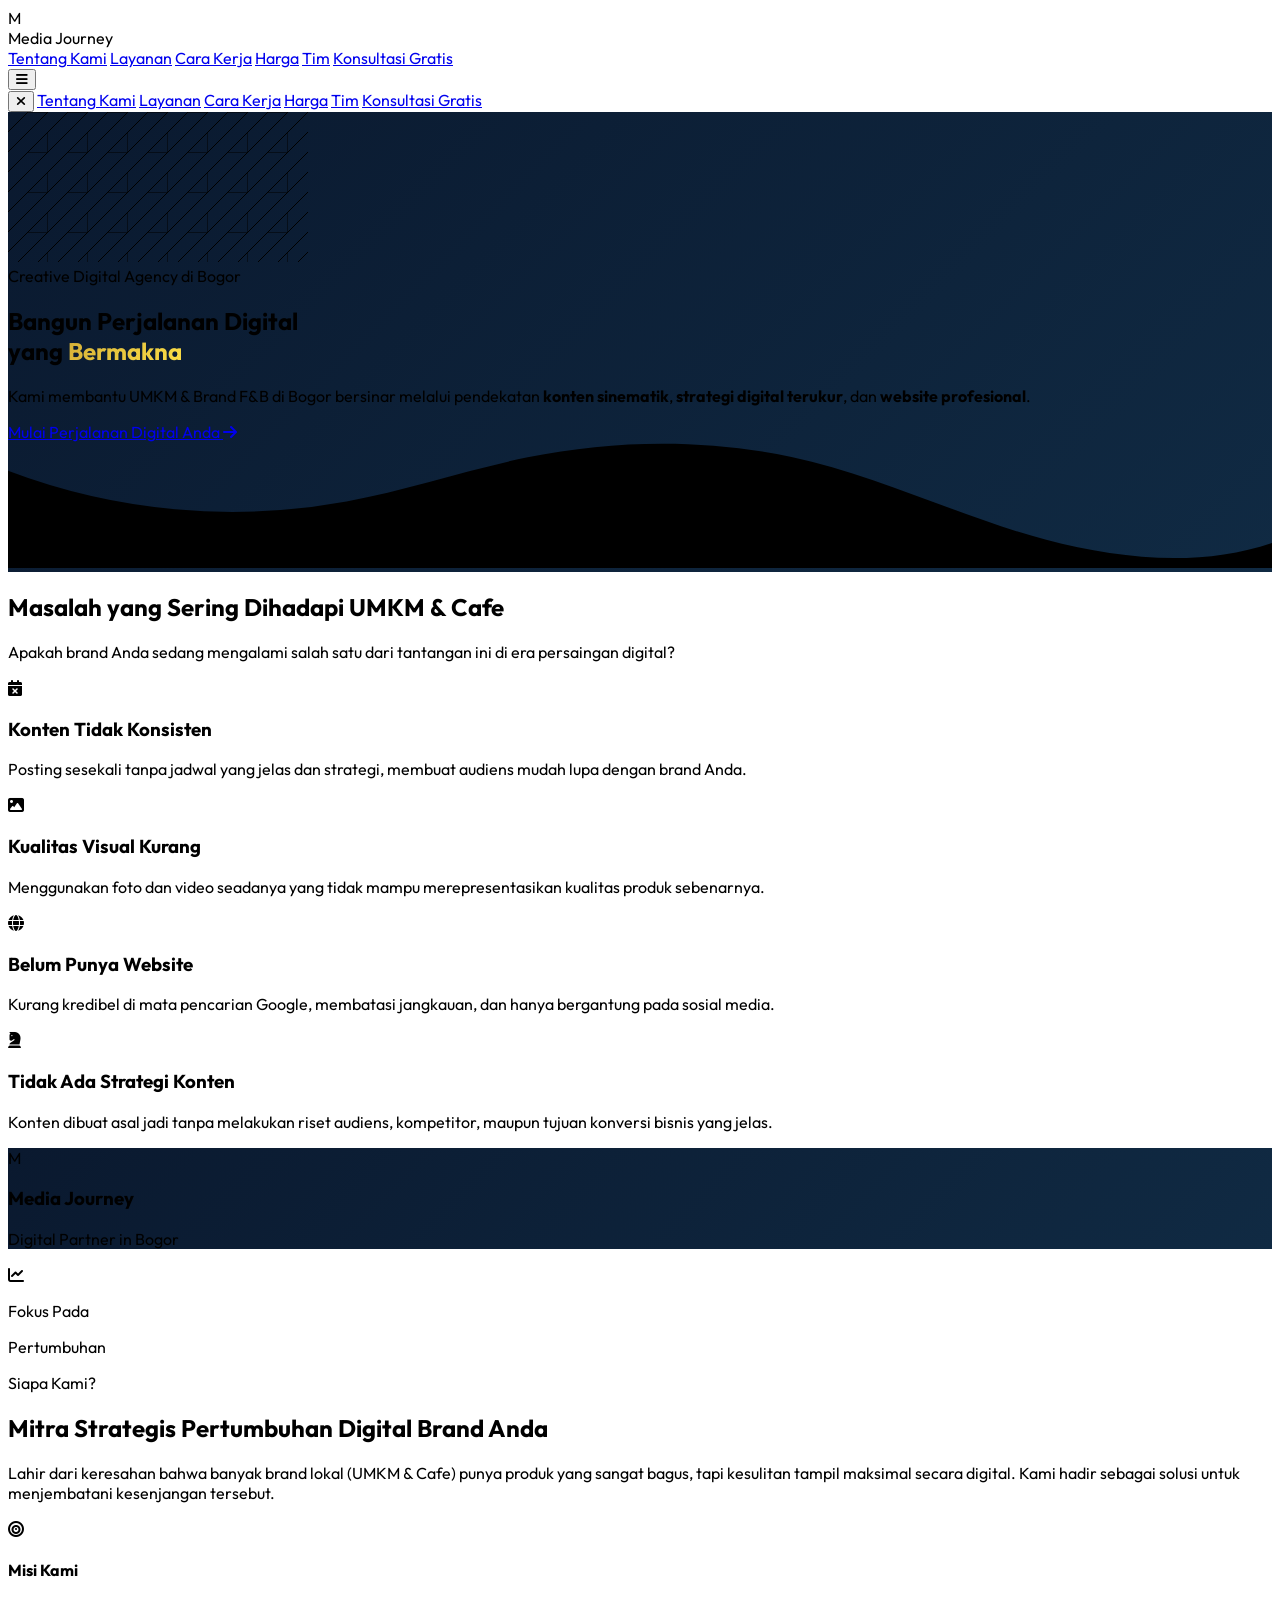
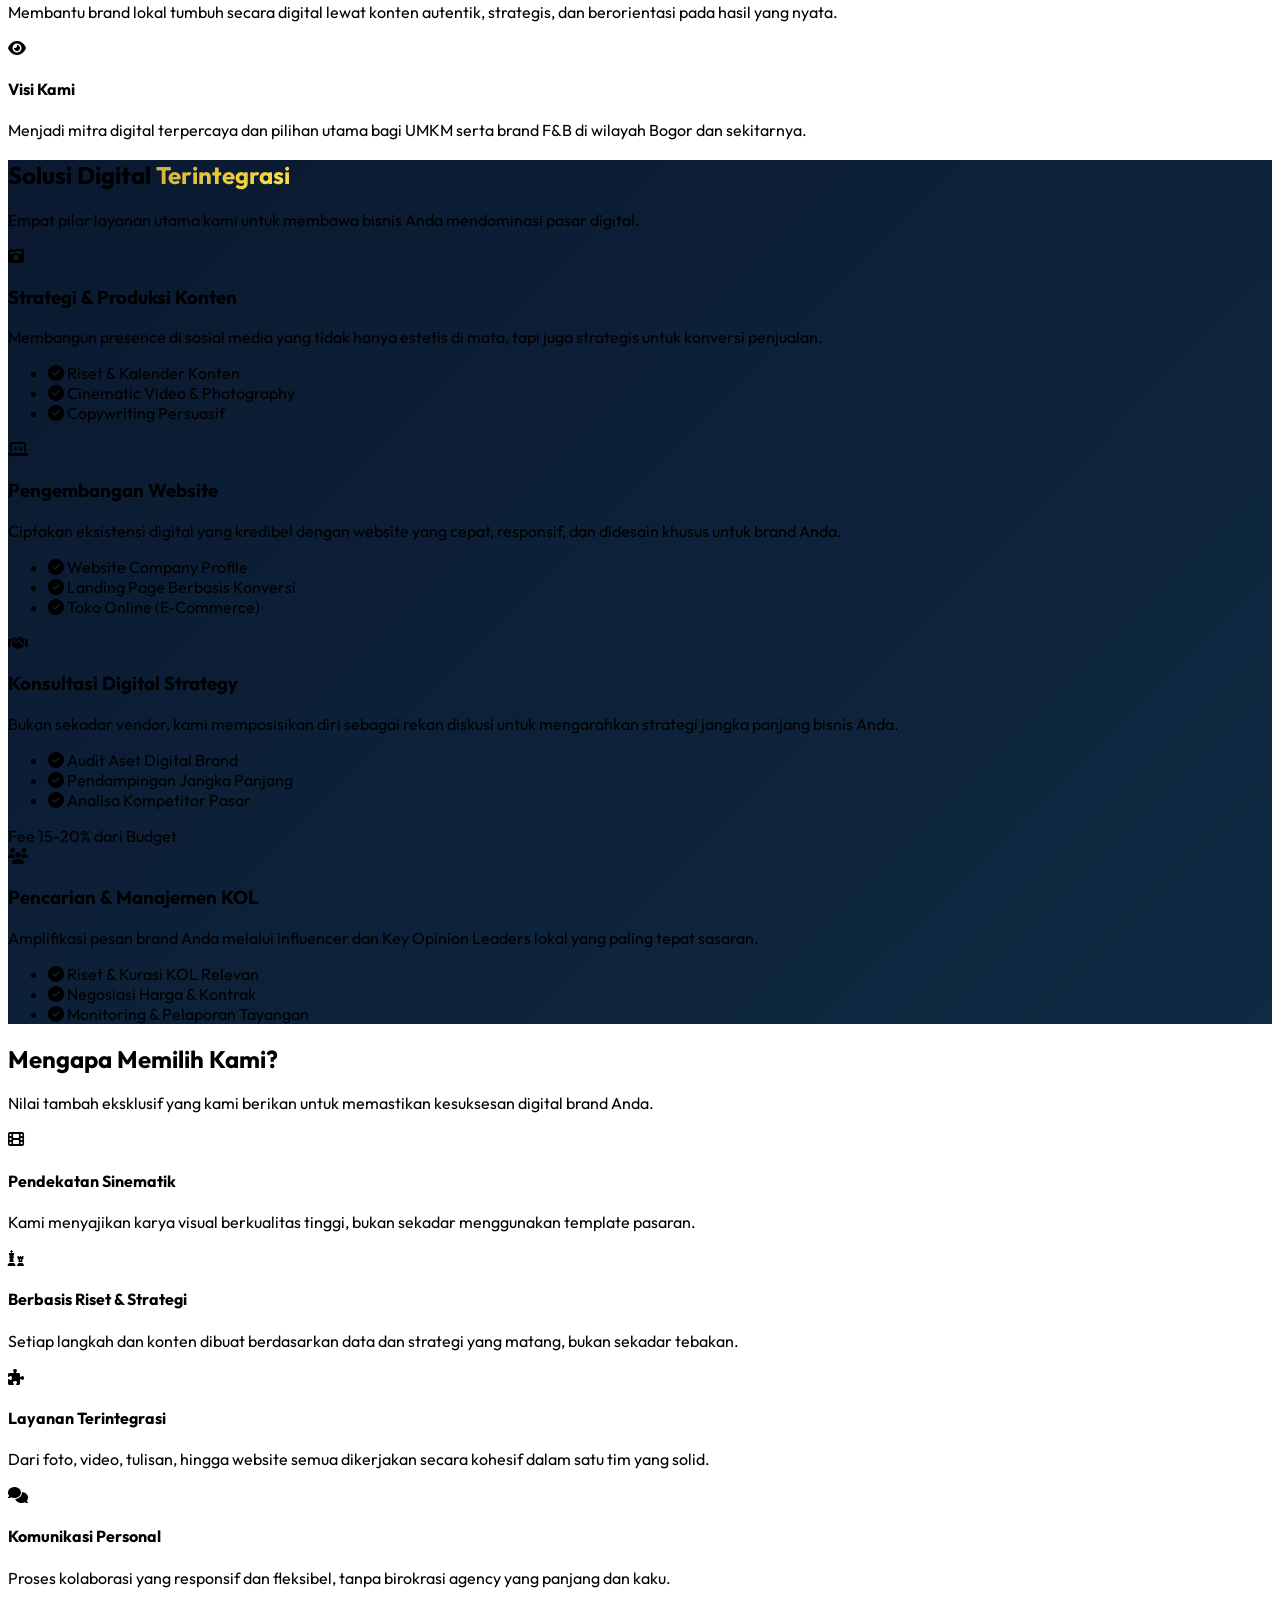
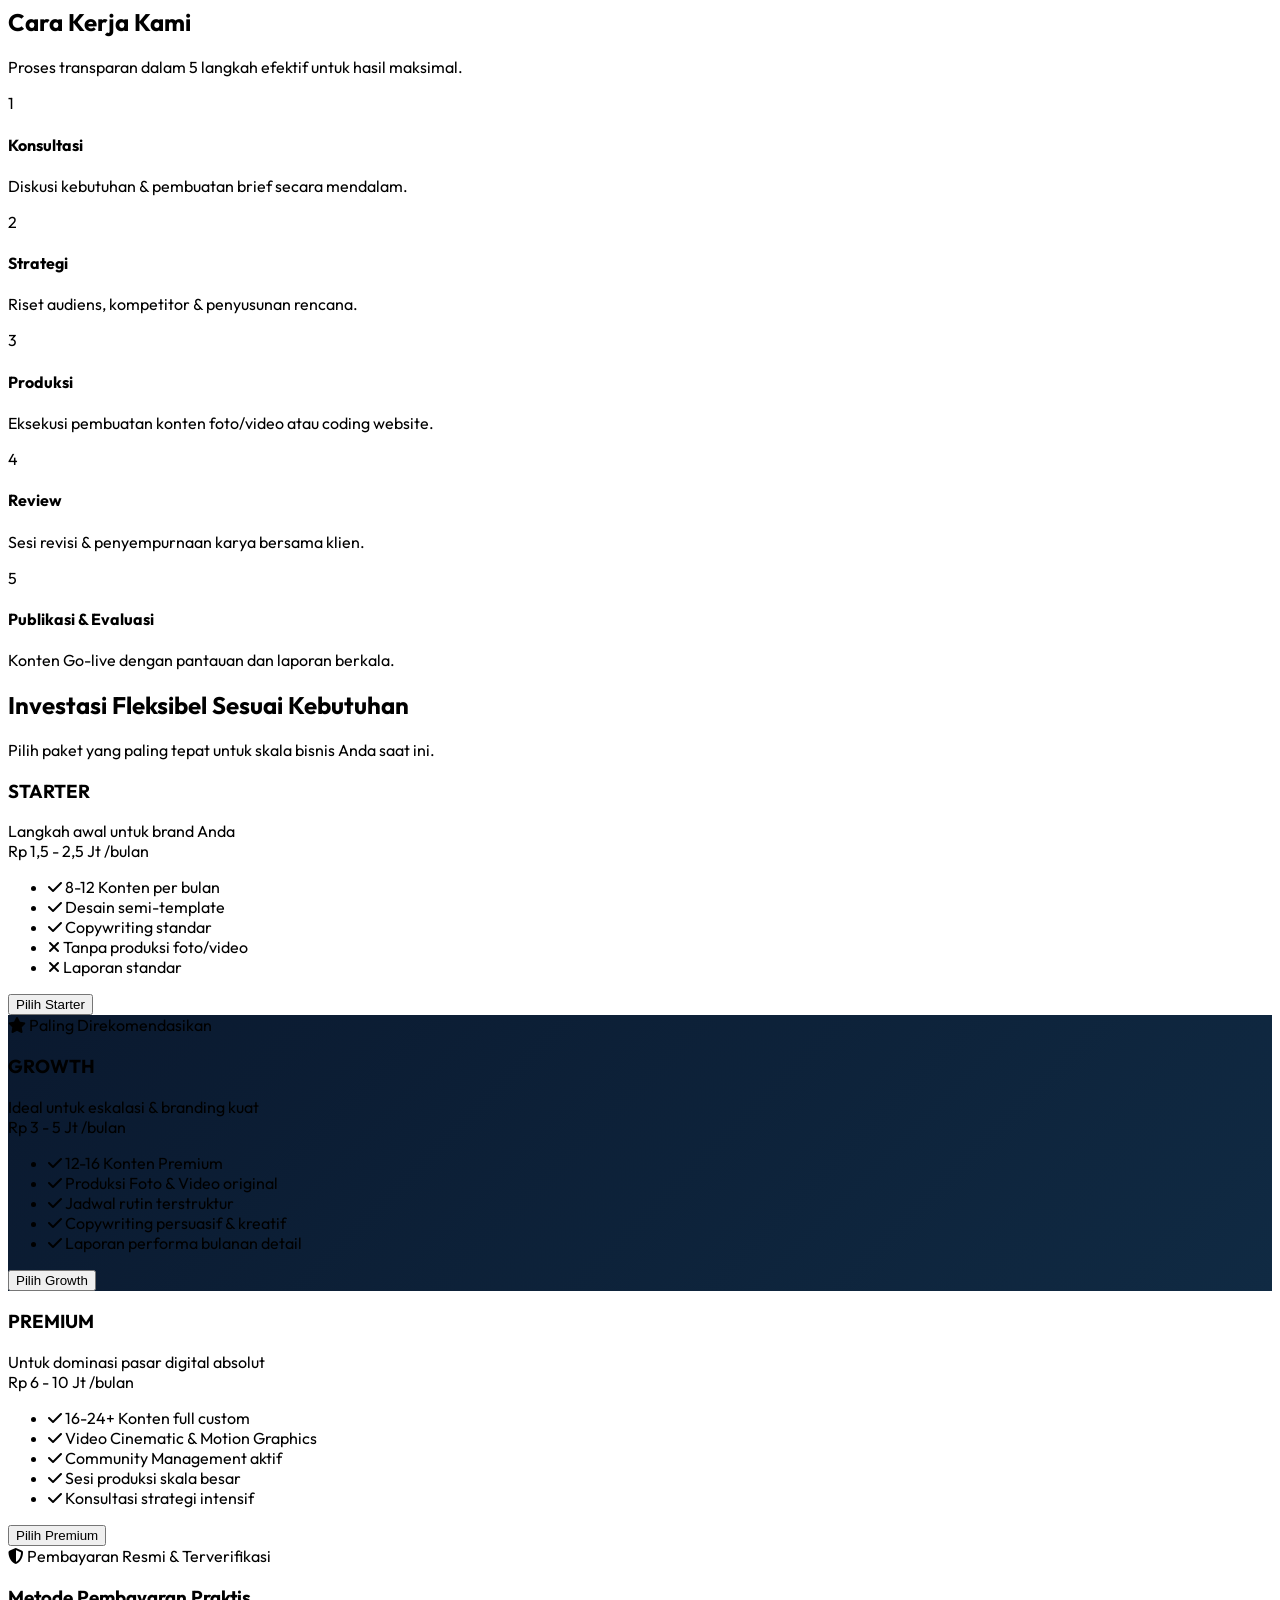
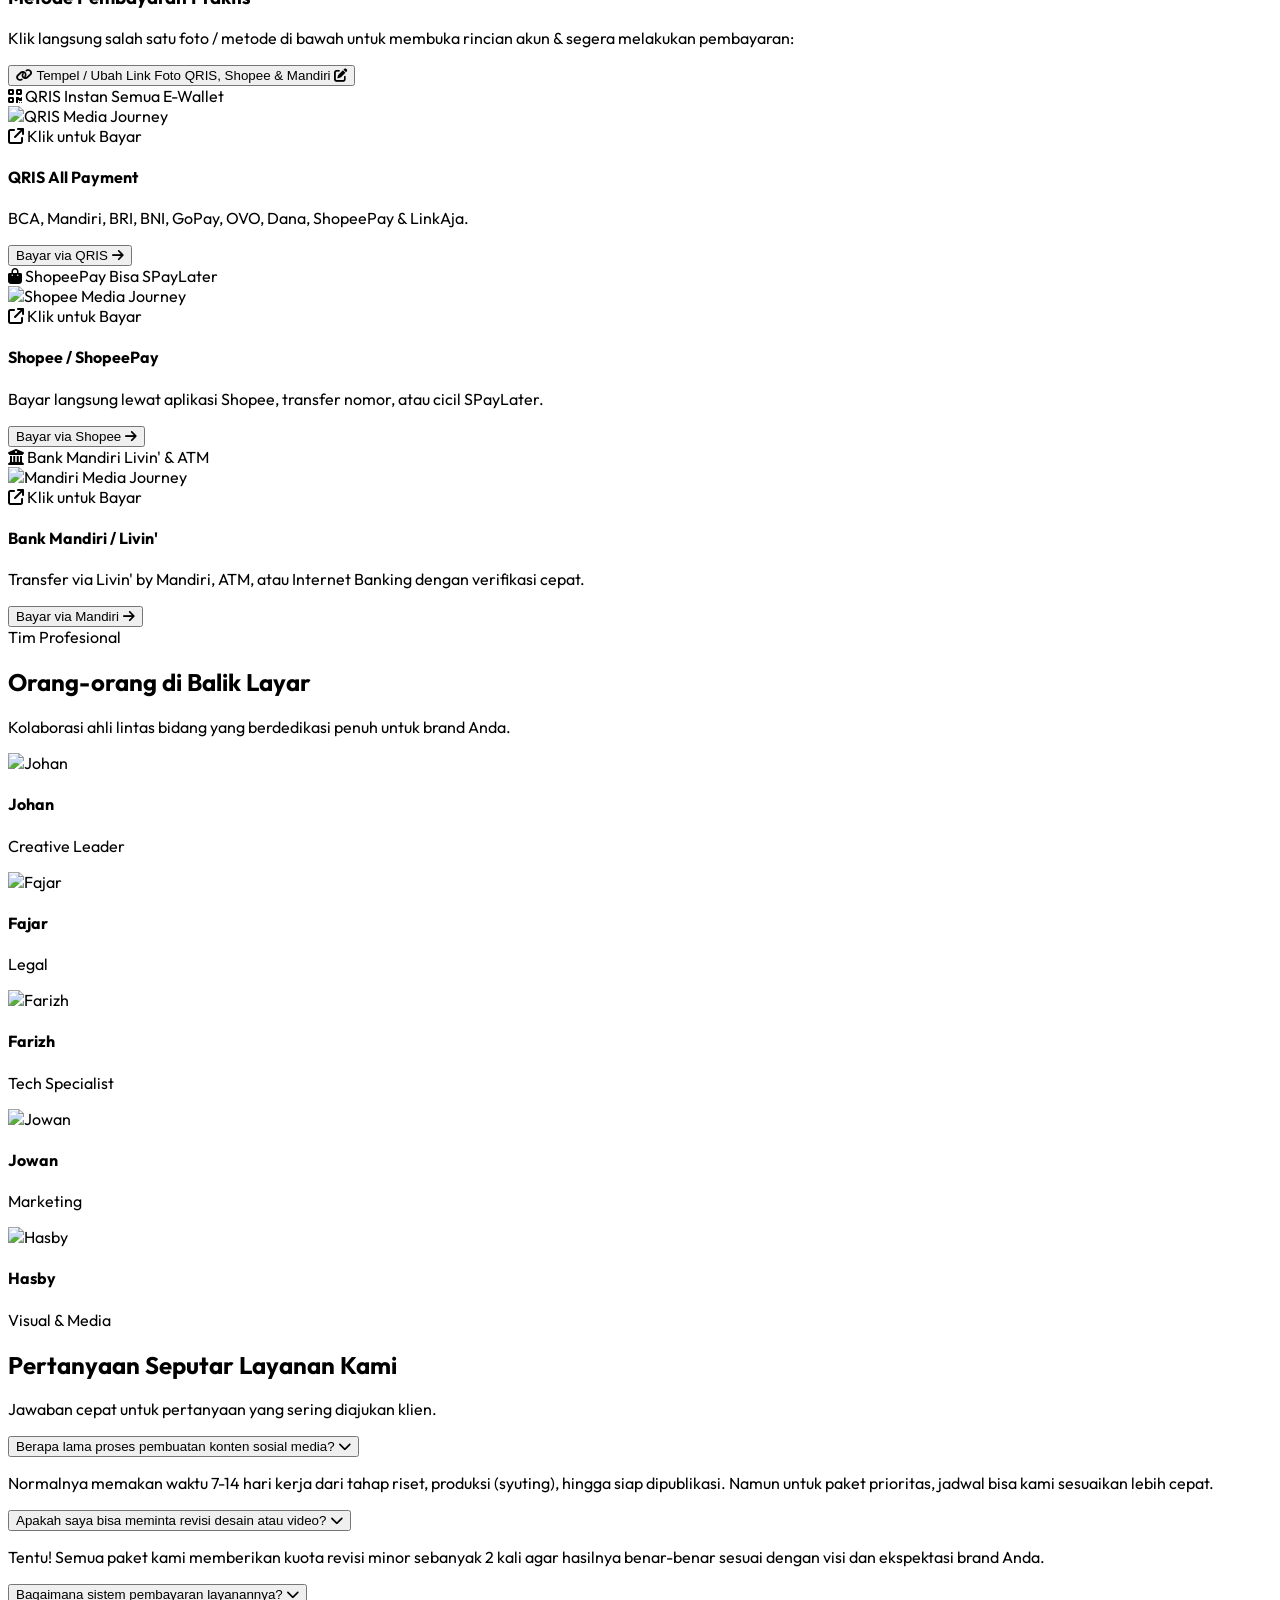
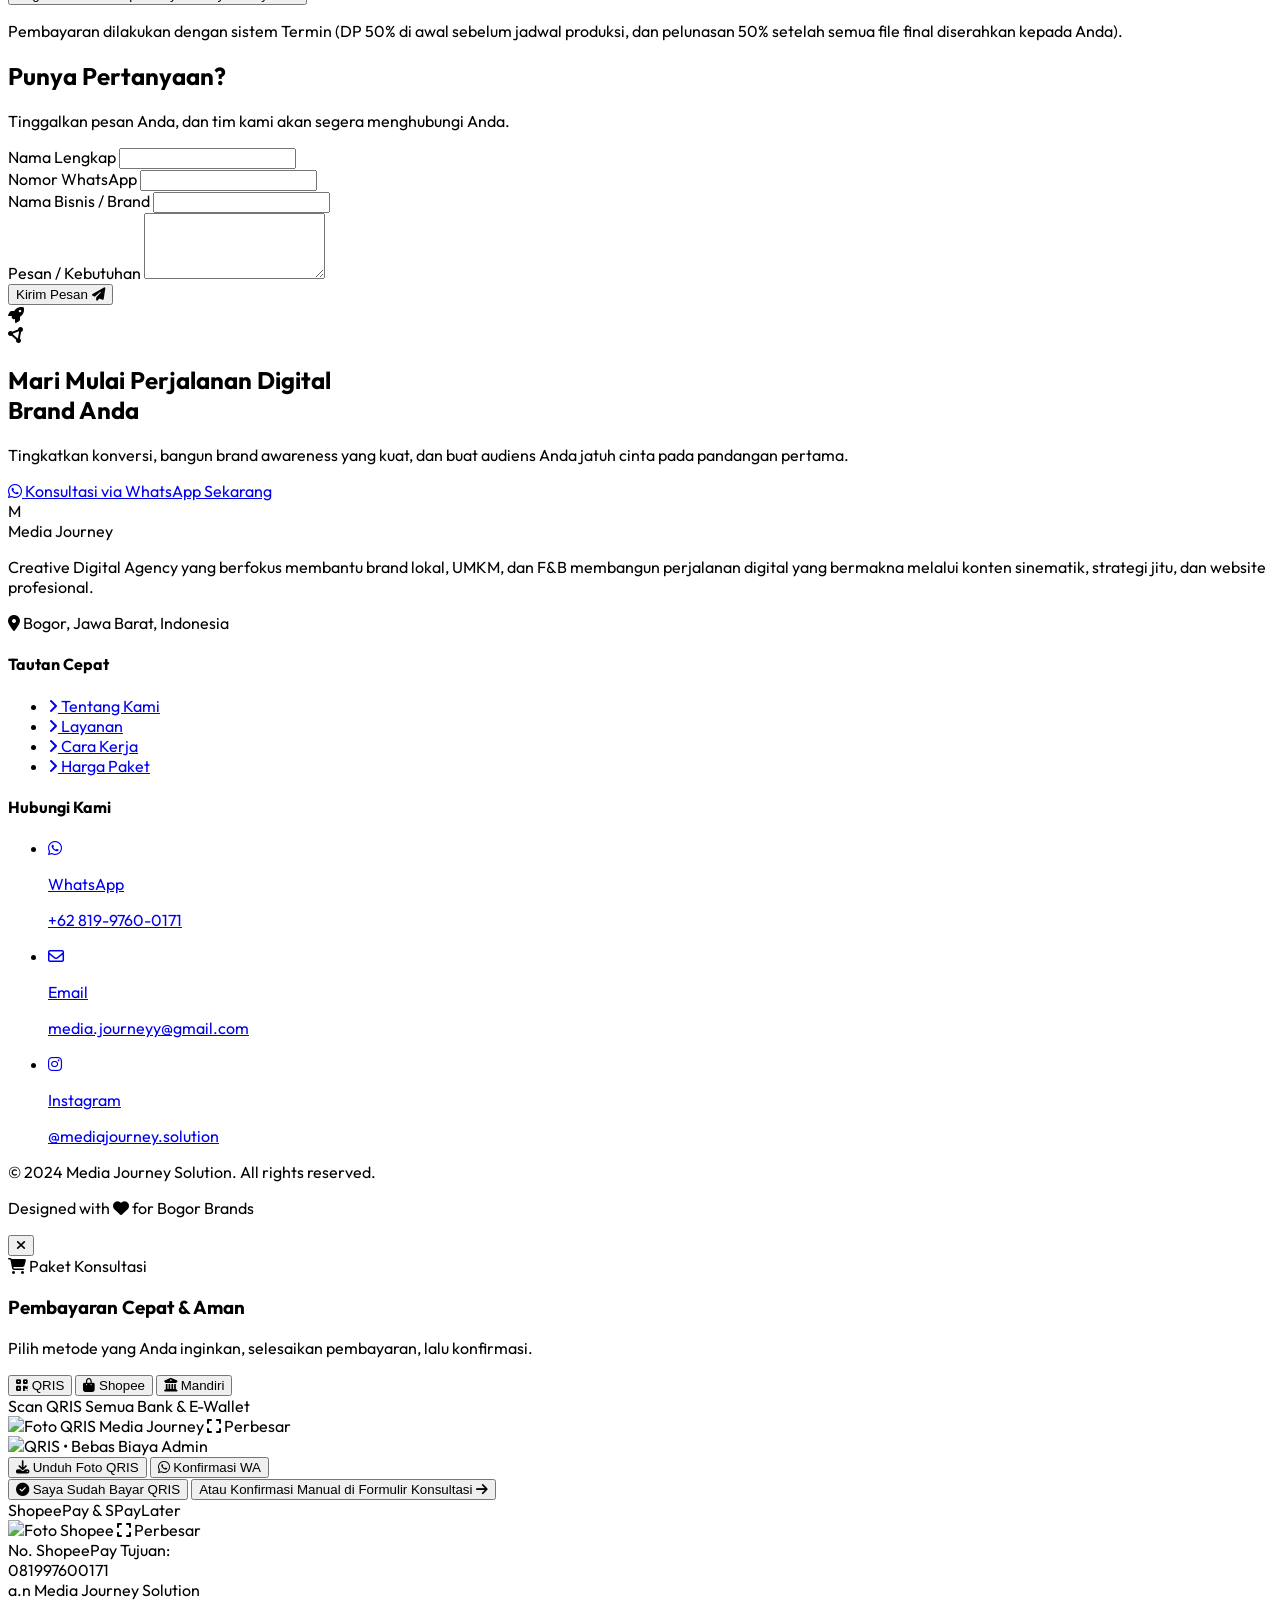
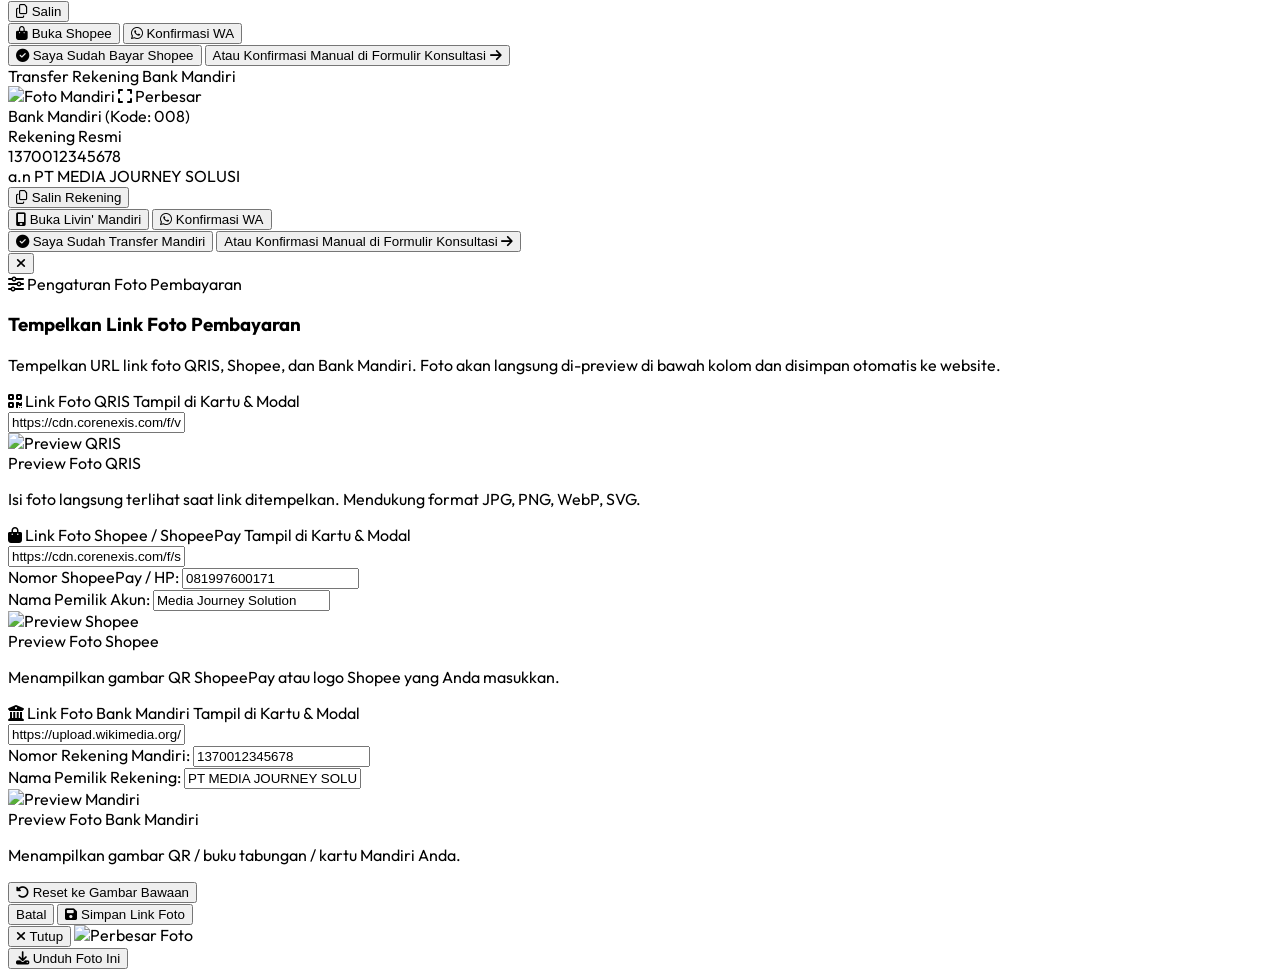
==== commit ab58a066: "Fix team section grid alignment for 5 members, add scroll margin top for navbar, and fix missing clo" ====
--- a/media_journey_landing.html
+++ b/media_journey_landing.html
@@ -1,5 +1,5 @@
 <!DOCTYPE html>
-<html lang="id" class="scroll-smooth">
+<html lang="id" class="scroll-smooth scroll-pt-24">
 
 <head>
     <meta charset="UTF-8">
@@ -288,7 +288,7 @@
     </section>
 
     <!-- 4. Tentang Kami & Visi Misi -->
-    <section id="tentang" class="py-24 bg-slate-50">
+    <section id="tentang" class="py-24 scroll-mt-24 bg-slate-50">
         <div class="max-w-7xl mx-auto px-4 sm:px-6 lg:px-8">
             <div class="grid lg:grid-cols-2 gap-16 items-center">
 
@@ -370,7 +370,7 @@
     </section>
 
     <!-- 5. Layanan Kami (Solutions) -->
-    <section id="layanan" class="py-24 bg-gradient-navy text-white relative">
+    <section id="layanan" class="py-24 scroll-mt-24 bg-gradient-navy text-white relative">
         <div class="max-w-7xl mx-auto px-4 sm:px-6 lg:px-8 relative z-10">
             <div class="text-center mb-16">
                 <h2 class="text-3xl md:text-4xl font-extrabold mb-4">Solusi Digital <span
@@ -522,7 +522,7 @@
     </section>
 
     <!-- 7. Cara Kerja (Workflow) -->
-    <section id="cara-kerja" class="py-24 bg-slate-50">
+    <section id="cara-kerja" class="py-24 scroll-mt-24 bg-slate-50">
         <div class="max-w-7xl mx-auto px-4 sm:px-6 lg:px-8">
             <div class="text-center mb-20">
                 <h2 class="text-3xl md:text-4xl font-extrabold text-navy-900 mb-4">Cara Kerja Kami</h2>
@@ -588,7 +588,7 @@
     </section>
 
     <!-- 8. Harga & Paket -->
-    <section id="harga" class="py-24 bg-white relative">
+    <section id="harga" class="py-24 scroll-mt-24 bg-white relative">
         <!-- Abstract background shape -->
         <div class="absolute top-0 right-0 w-1/3 h-1/2 bg-slate-50 rounded-bl-[100px] -z-10"></div>
 
@@ -824,7 +824,7 @@
     </section>
 
     <!-- 9. Tim Kami (Slider/Grid) -->
-    <section id="tim" class="py-24 bg-slate-50 border-t border-slate-100">
+    <section id="tim" class="py-24 scroll-mt-24 bg-slate-50 border-t border-slate-100">
         <div class="max-w-7xl mx-auto px-4 sm:px-6 lg:px-8">
             <div class="text-center mb-16">
                 <div class="inline-block mb-4 px-4 py-1.5 rounded-full bg-navy-100 text-navy-800 font-bold text-sm">
@@ -835,16 +835,16 @@
                     untuk brand Anda.</p>
             </div>
 
-            <div class="grid grid-cols-2 md:grid-cols-3 lg:grid-cols-6 gap-6 text-center">
+            <div class="grid grid-cols-2 sm:grid-cols-3 lg:grid-cols-5 gap-6 text-center max-w-6xl mx-auto justify-center">
                 <!-- Member 1 -->
                 <div
                     class="bg-white p-6 rounded-3xl shadow-sm hover:shadow-xl transition-all duration-300 border border-slate-50 group hover:-translate-y-2">
                     <div
                         class="w-20 h-20 mx-auto bg-slate-200 rounded-2xl mb-4 overflow-hidden transform group-hover:rotate-3 transition-transform">
-                        <img src="https://ui-avatars.com/api/?name=Tito&background=102a43&color=d4af37&size=150&bold=true"
-                            alt="Tito" class="w-full h-full object-cover">
-                    </div>
-                    <h4 class="font-extrabold text-navy-900">Tito</h4>
+                        <img src="https://ui-avatars.com/api/?name=Johan&background=102a43&color=d4af37&size=150&bold=true"
+                            alt="Johan" class="w-full h-full object-cover">
+                    </div>
+                    <h4 class="font-extrabold text-navy-900">Johan</h4>
                     <p class="text-xs text-gold-600 font-semibold uppercase mt-1">Creative Leader</p>
                 </div>
                 <!-- Member 2 -->
@@ -852,10 +852,10 @@
                     class="bg-white p-6 rounded-3xl shadow-sm hover:shadow-xl transition-all duration-300 border border-slate-50 group hover:-translate-y-2">
                     <div
                         class="w-20 h-20 mx-auto bg-slate-200 rounded-2xl mb-4 overflow-hidden transform group-hover:-rotate-3 transition-transform">
-                        <img src="https://ui-avatars.com/api/?name=Irfan&background=102a43&color=d4af37&size=150&bold=true"
-                            alt="Irfan" class="w-full h-full object-cover">
-                    </div>
-                    <h4 class="font-extrabold text-navy-900">Irfan</h4>
+                        <img src="https://ui-avatars.com/api/?name=Fajar&background=102a43&color=d4af37&size=150&bold=true"
+                            alt="Fajar" class="w-full h-full object-cover">
+                    </div>
+                    <h4 class="font-extrabold text-navy-900">Fajar</h4>
                     <p class="text-xs text-gold-600 font-semibold uppercase mt-1">Legal</p>
                 </div>
                 <!-- Member 3 -->
@@ -863,10 +863,10 @@
                     class="bg-white p-6 rounded-3xl shadow-sm hover:shadow-xl transition-all duration-300 border border-slate-50 group hover:-translate-y-2">
                     <div
                         class="w-20 h-20 mx-auto bg-slate-200 rounded-2xl mb-4 overflow-hidden transform group-hover:rotate-3 transition-transform">
-                        <img src="https://ui-avatars.com/api/?name=Adit&background=102a43&color=d4af37&size=150&bold=true"
-                            alt="Adit" class="w-full h-full object-cover">
-                    </div>
-                    <h4 class="font-extrabold text-navy-900">Adit</h4>
+                        <img src="https://ui-avatars.com/api/?name=Farizh&background=102a43&color=d4af37&size=150&bold=true"
+                            alt="Farizh" class="w-full h-full object-cover">
+                    </div>
+                    <h4 class="font-extrabold text-navy-900">Farizh</h4>
                     <p class="text-xs text-gold-600 font-semibold uppercase mt-1">Tech Specialist</p>
                 </div>
                 <!-- Member 4 -->
@@ -882,25 +882,14 @@
                 </div>
                 <!-- Member 5 -->
                 <div
-                    class="bg-white p-6 rounded-3xl shadow-sm hover:shadow-xl transition-all duration-300 border border-slate-50 group hover:-translate-y-2">
+                    class="col-span-2 sm:col-span-1 lg:col-span-1 max-w-[220px] sm:max-w-none mx-auto w-full bg-white p-6 rounded-3xl shadow-sm hover:shadow-xl transition-all duration-300 border border-slate-50 group hover:-translate-y-2">
                     <div
                         class="w-20 h-20 mx-auto bg-slate-200 rounded-2xl mb-4 overflow-hidden transform group-hover:rotate-3 transition-transform">
-                        <img src="https://ui-avatars.com/api/?name=Rendy&background=102a43&color=d4af37&size=150&bold=true"
-                            alt="Rendy" class="w-full h-full object-cover">
-                    </div>
-                    <h4 class="font-extrabold text-navy-900">Rendy</h4>
+                        <img src="https://ui-avatars.com/api/?name=Hasby&background=102a43&color=d4af37&size=150&bold=true"
+                            alt="Hasby" class="w-full h-full object-cover">
+                    </div>
+                    <h4 class="font-extrabold text-navy-900">Hasby</h4>
                     <p class="text-xs text-gold-600 font-semibold uppercase mt-1">Visual & Media</p>
-                </div>
-                <!-- Member 6 -->
-                <div
-                    class="bg-white p-6 rounded-3xl shadow-sm hover:shadow-xl transition-all duration-300 border border-slate-50 group hover:-translate-y-2">
-                    <div
-                        class="w-20 h-20 mx-auto bg-slate-200 rounded-2xl mb-4 overflow-hidden transform group-hover:-rotate-3 transition-transform">
-                        <img src="https://ui-avatars.com/api/?name=Joy&background=102a43&color=d4af37&size=150&bold=true"
-                            alt="Joy" class="w-full h-full object-cover">
-                    </div>
-                    <h4 class="font-extrabold text-navy-900">Joy</h4>
-                    <p class="text-xs text-gold-600 font-semibold uppercase mt-1">Public Relations</p>
                 </div>
             </div>
         </div>
@@ -962,7 +951,7 @@
     </section>
 
     <!-- 11. Formulir Konsultasi -->
-    <section id="formulir" class="py-24 pb-48 bg-slate-50 border-t border-slate-100">
+    <section id="formulir" class="py-24 pb-48 scroll-mt-24 bg-slate-50 border-t border-slate-100">
         <div class="max-w-4xl mx-auto px-4 sm:px-6 lg:px-8">
             <div class="text-center mb-12">
                 <h2 class="text-3xl md:text-4xl font-extrabold text-navy-900 mb-4">Punya Pertanyaan?</h2>
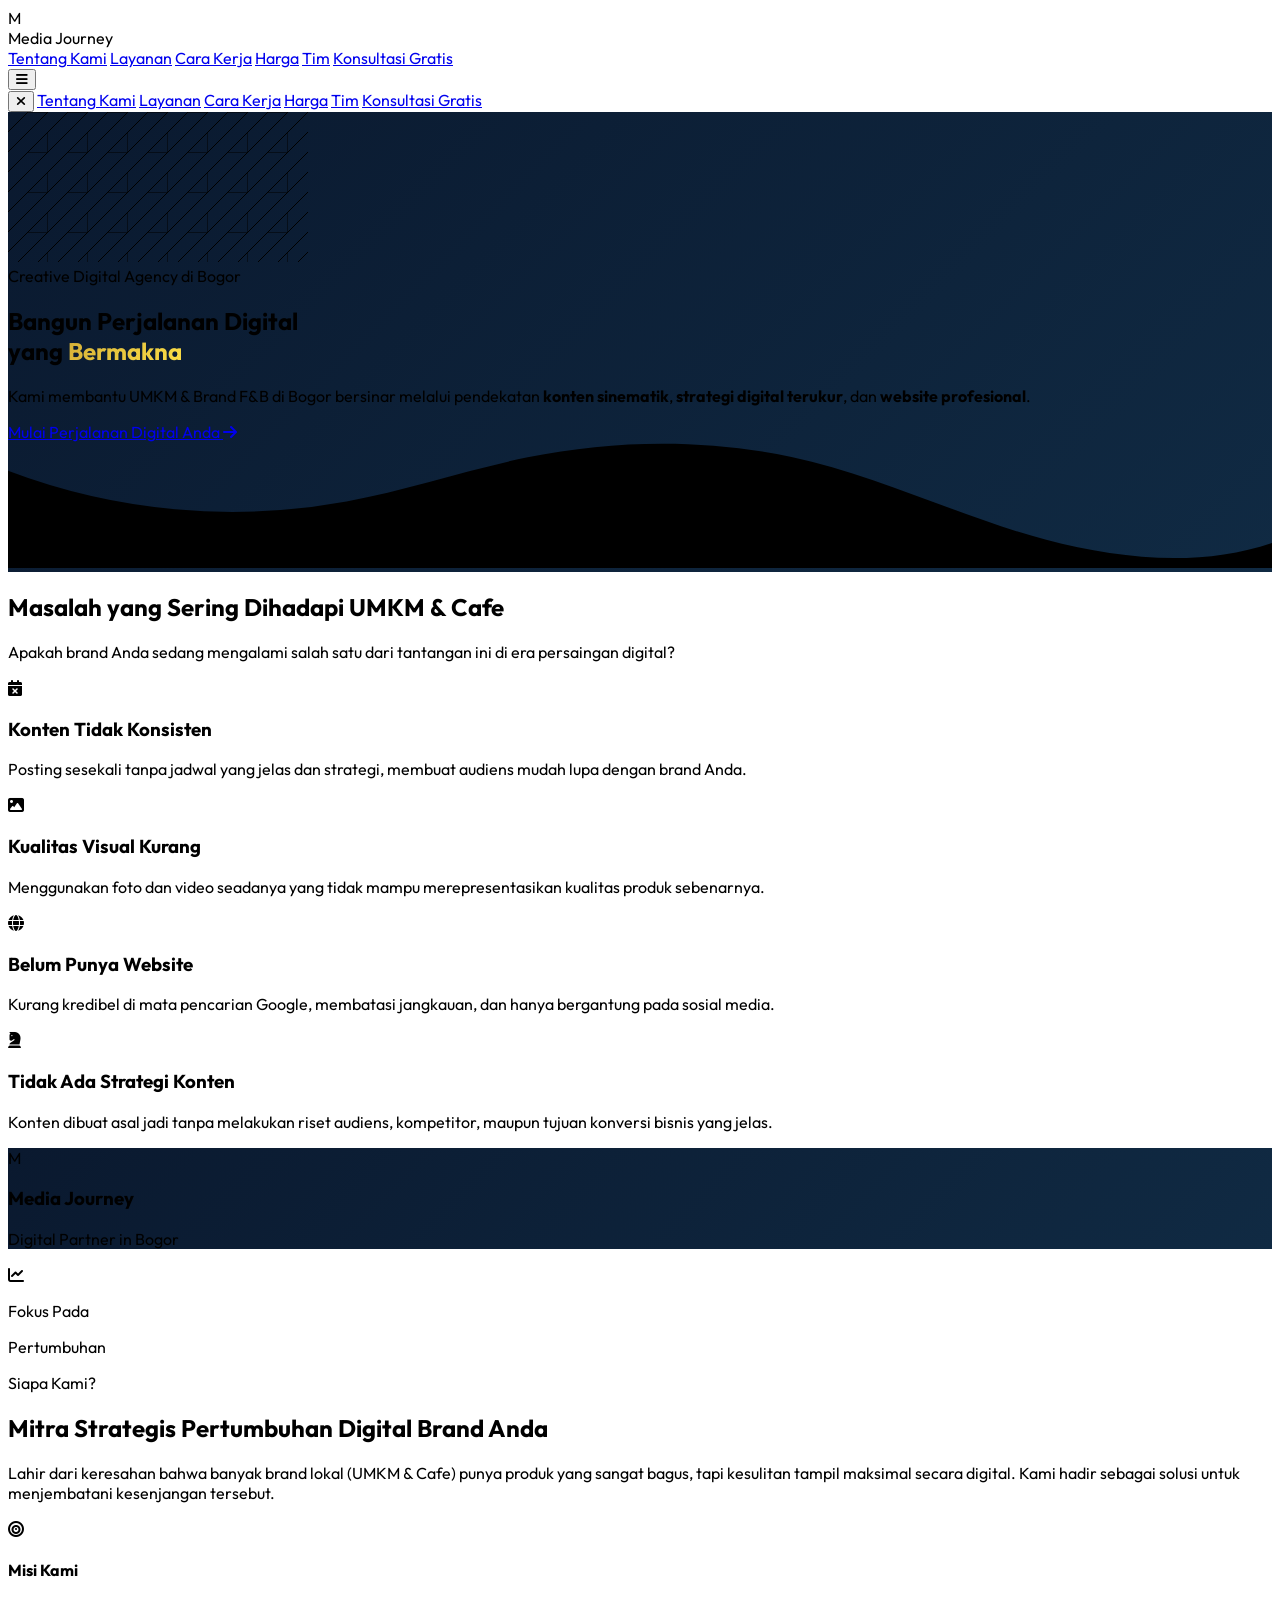
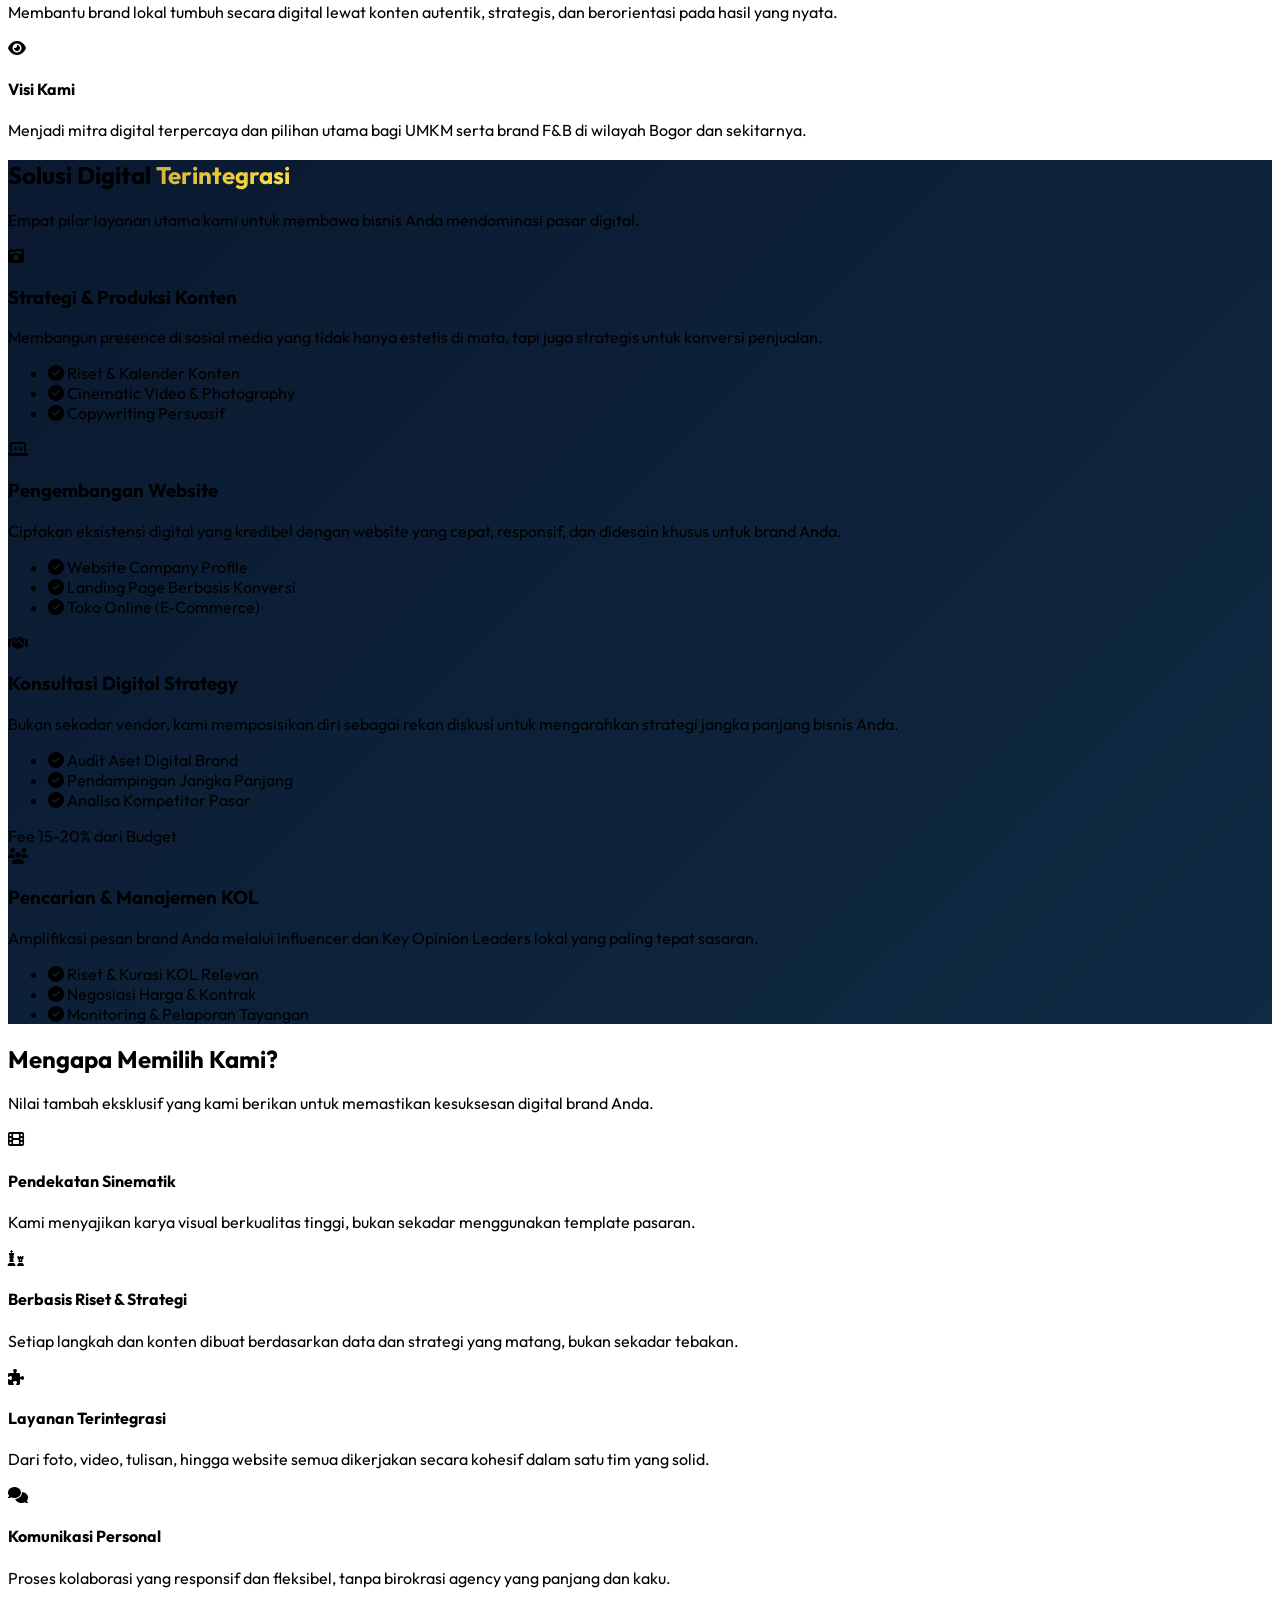
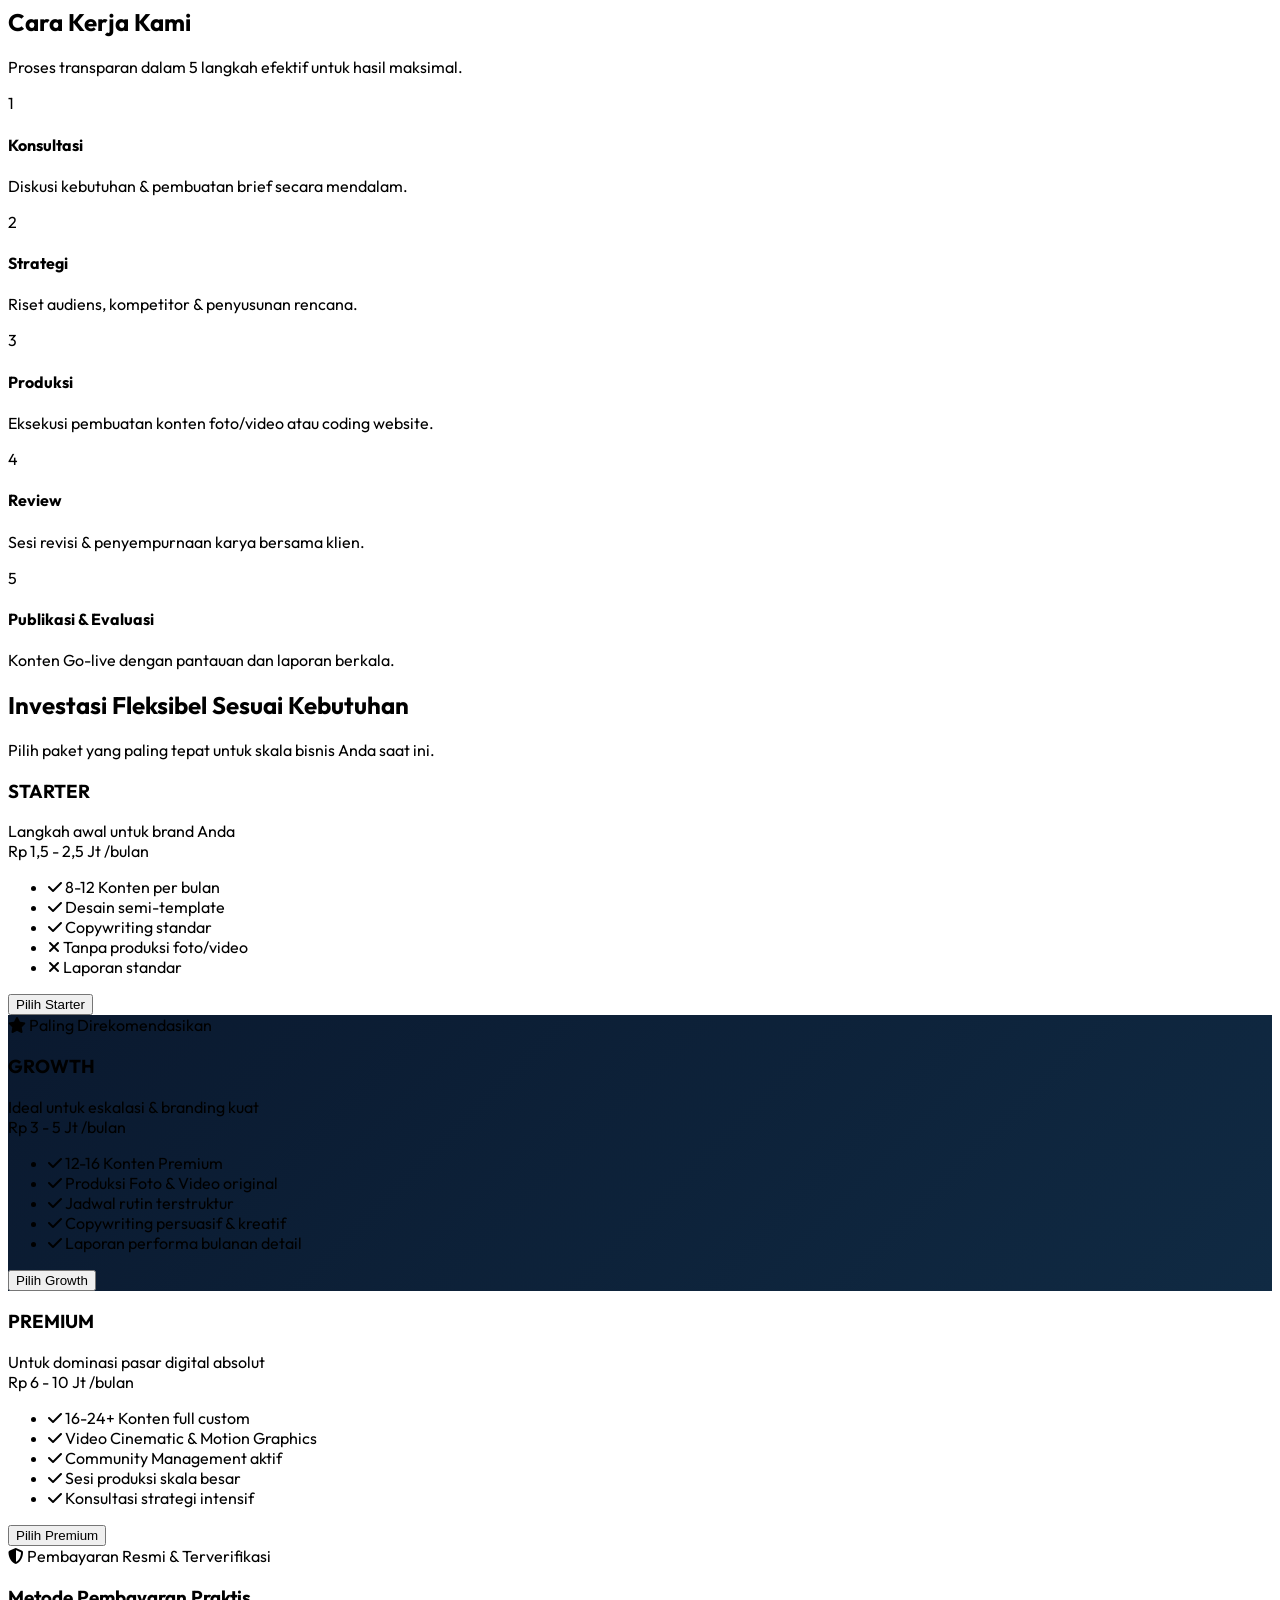
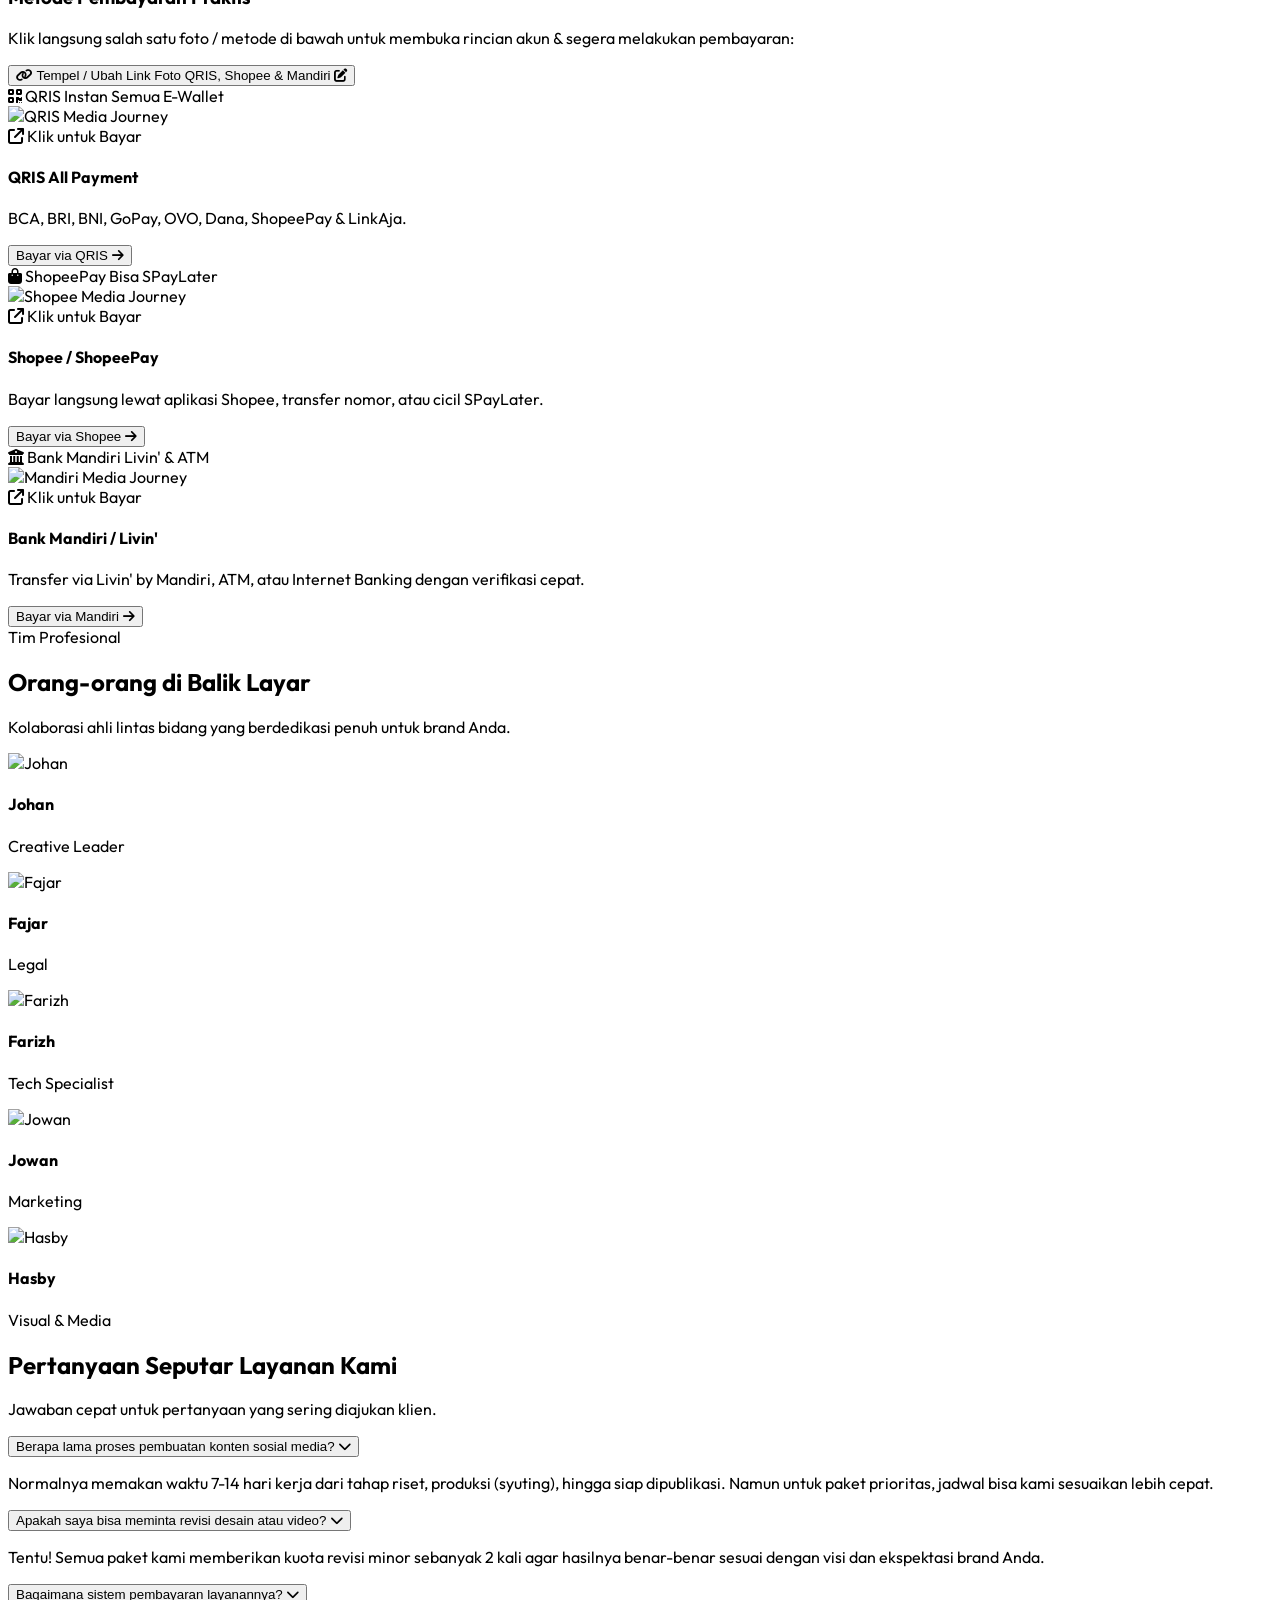
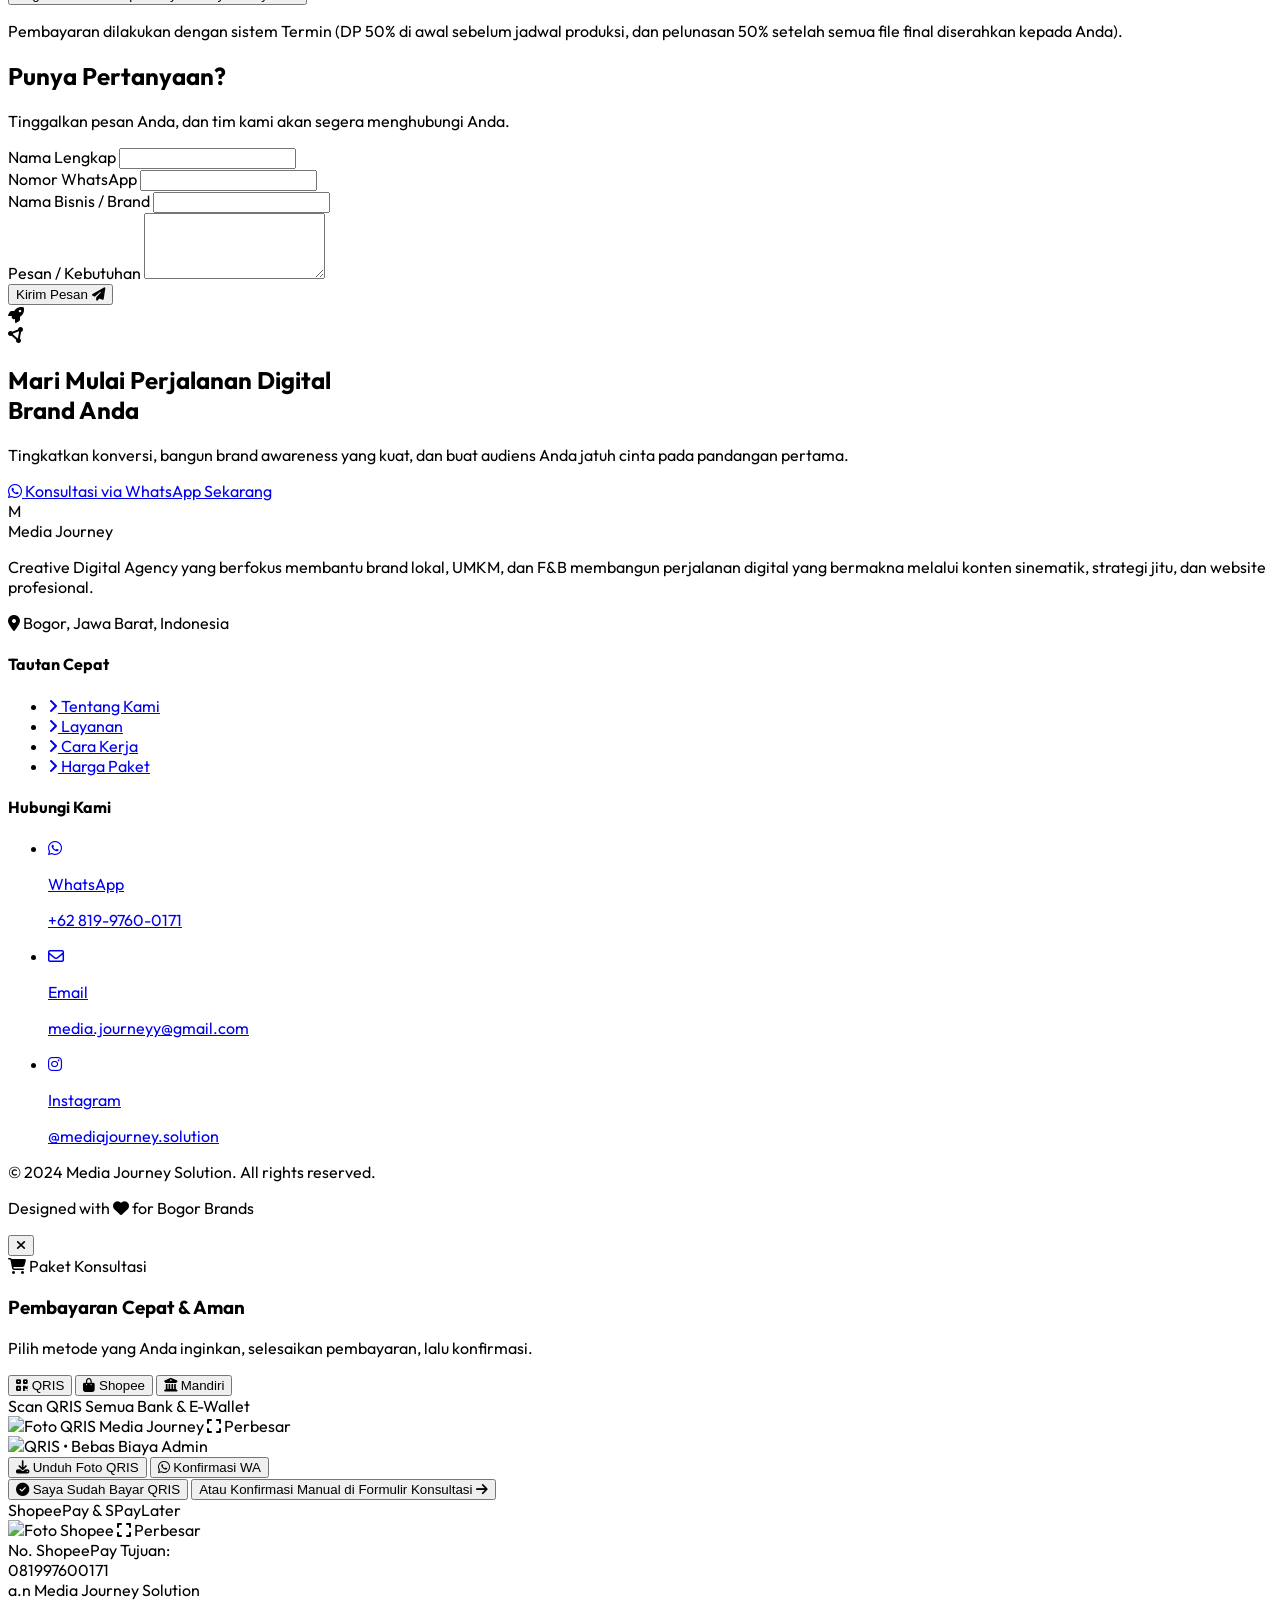
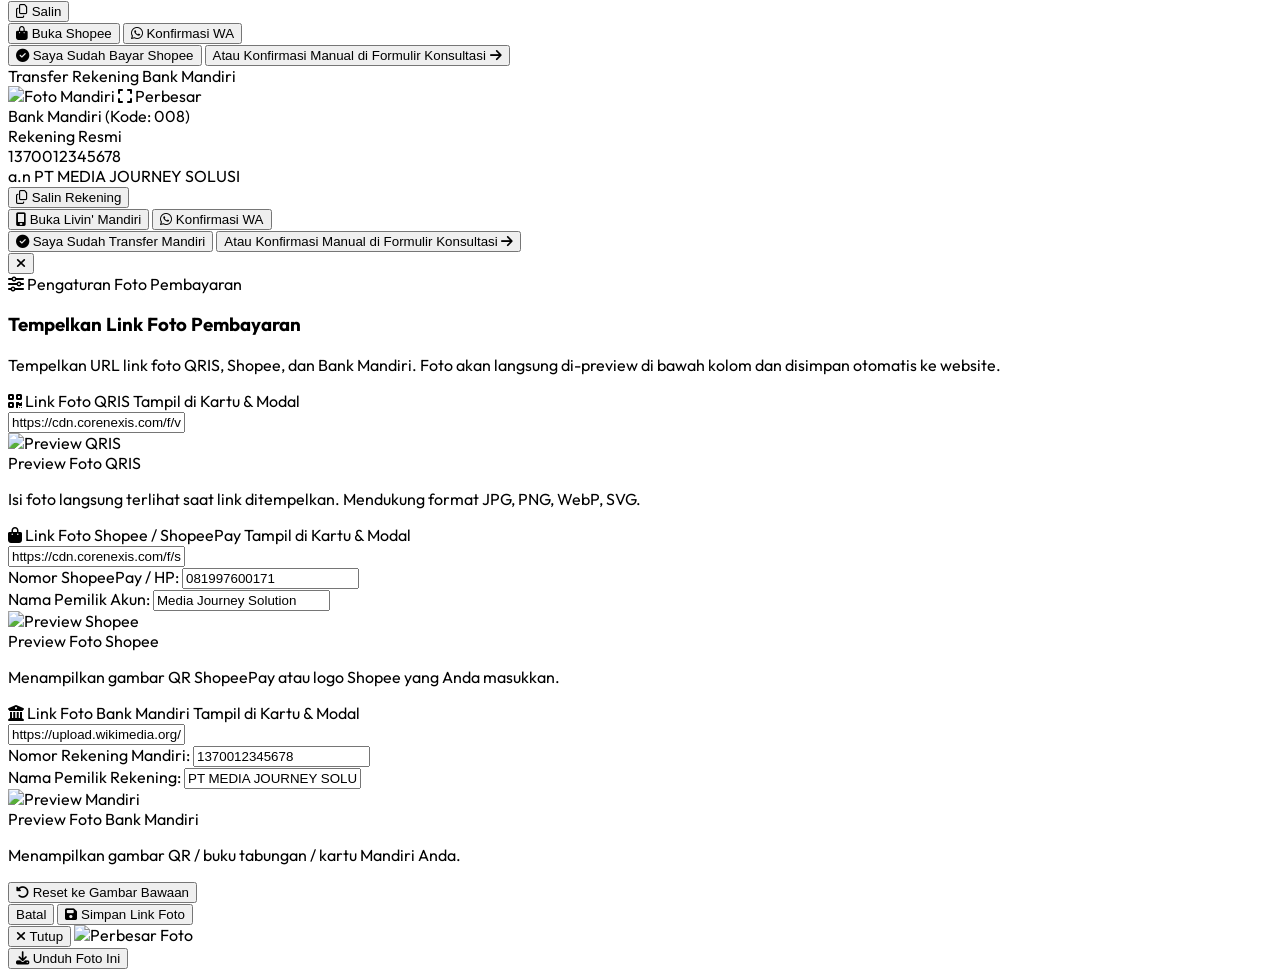
==== commit 9cb21a44: "Update QRIS payment channels description in landing page" ====
--- a/media_journey_landing.html
+++ b/media_journey_landing.html
@@ -739,7 +739,7 @@
                             <h4
                                 class="font-extrabold text-lg text-navy-900 group-hover:text-emerald-600 transition-colors mt-3">
                                 QRIS All Payment</h4>
-                            <p class="text-xs text-slate-500 mt-1 leading-relaxed">BCA, Mandiri, BRI, BNI, GoPay, OVO,
+                            <p class="text-xs text-slate-500 mt-1 leading-relaxed">BCA, BRI, BNI, GoPay, OVO,
                                 Dana, ShopeePay & LinkAja.</p>
                         </div>
                         <button type="button"
